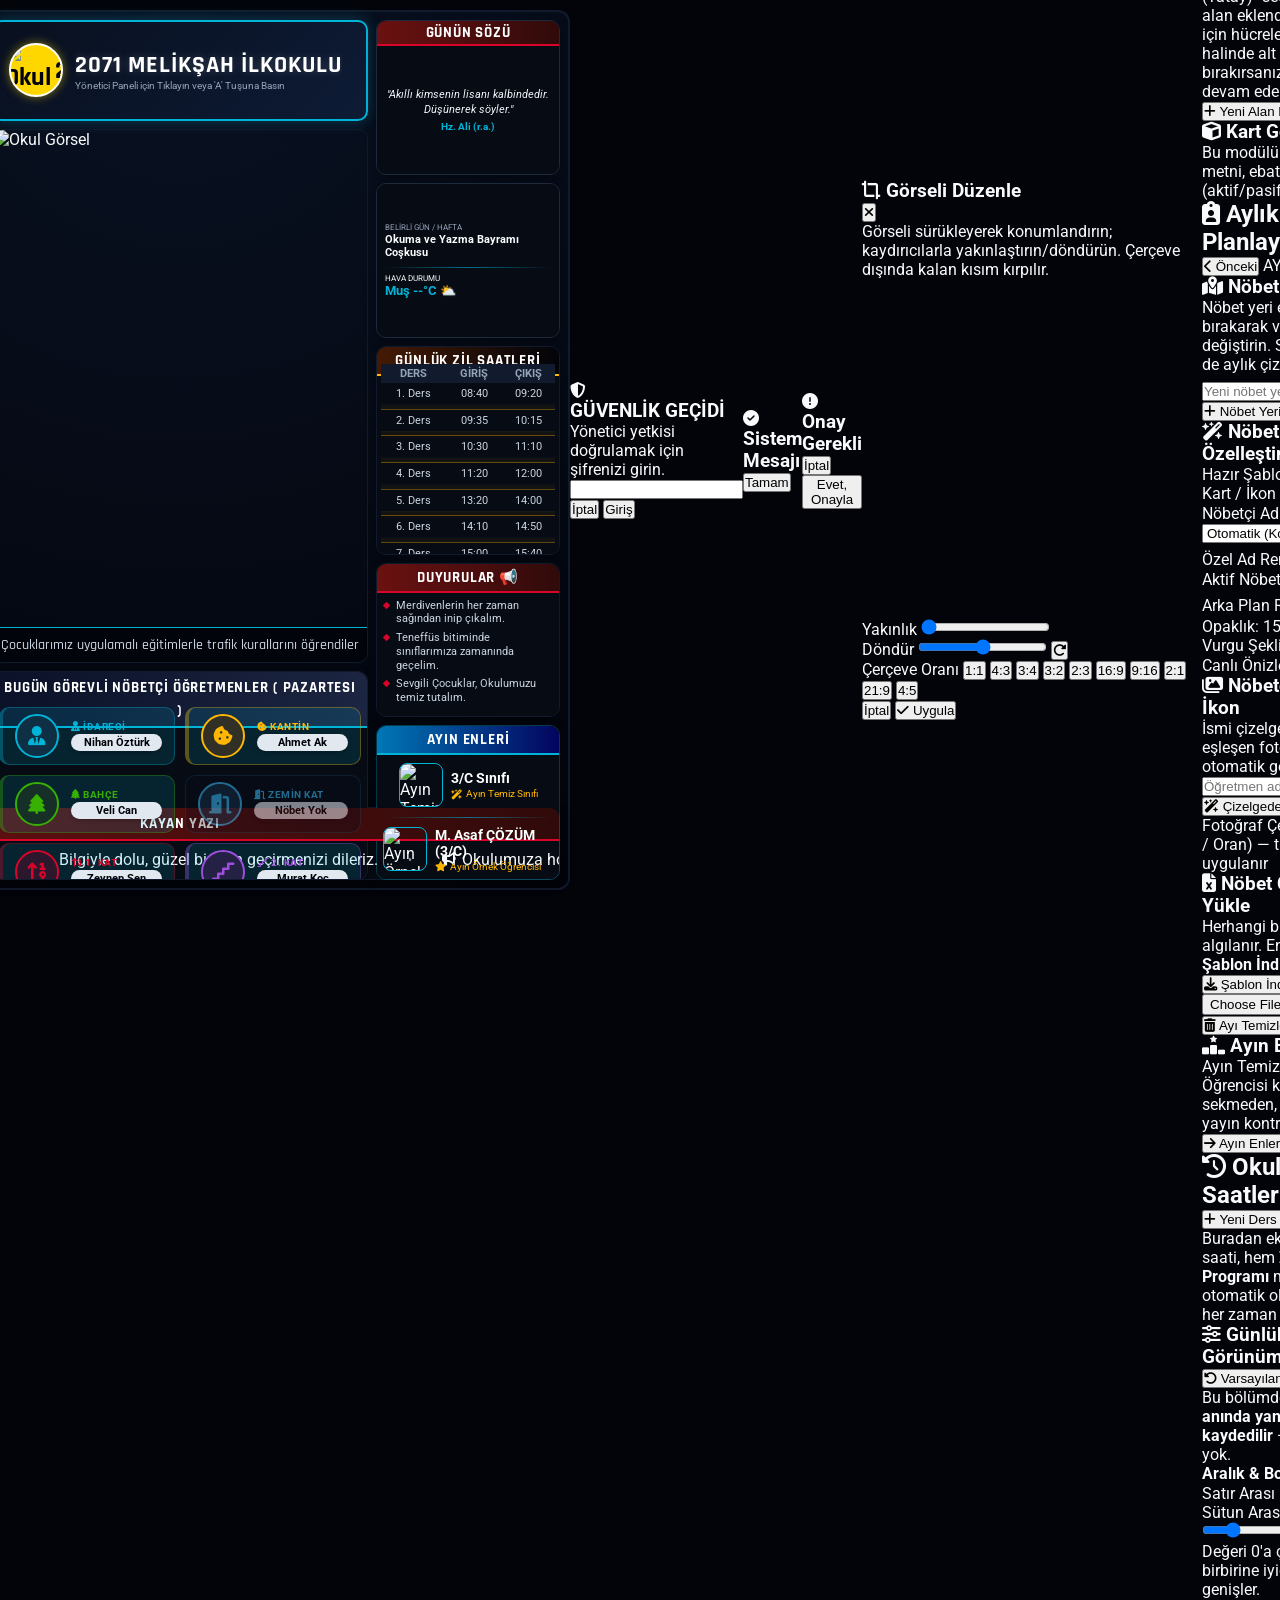
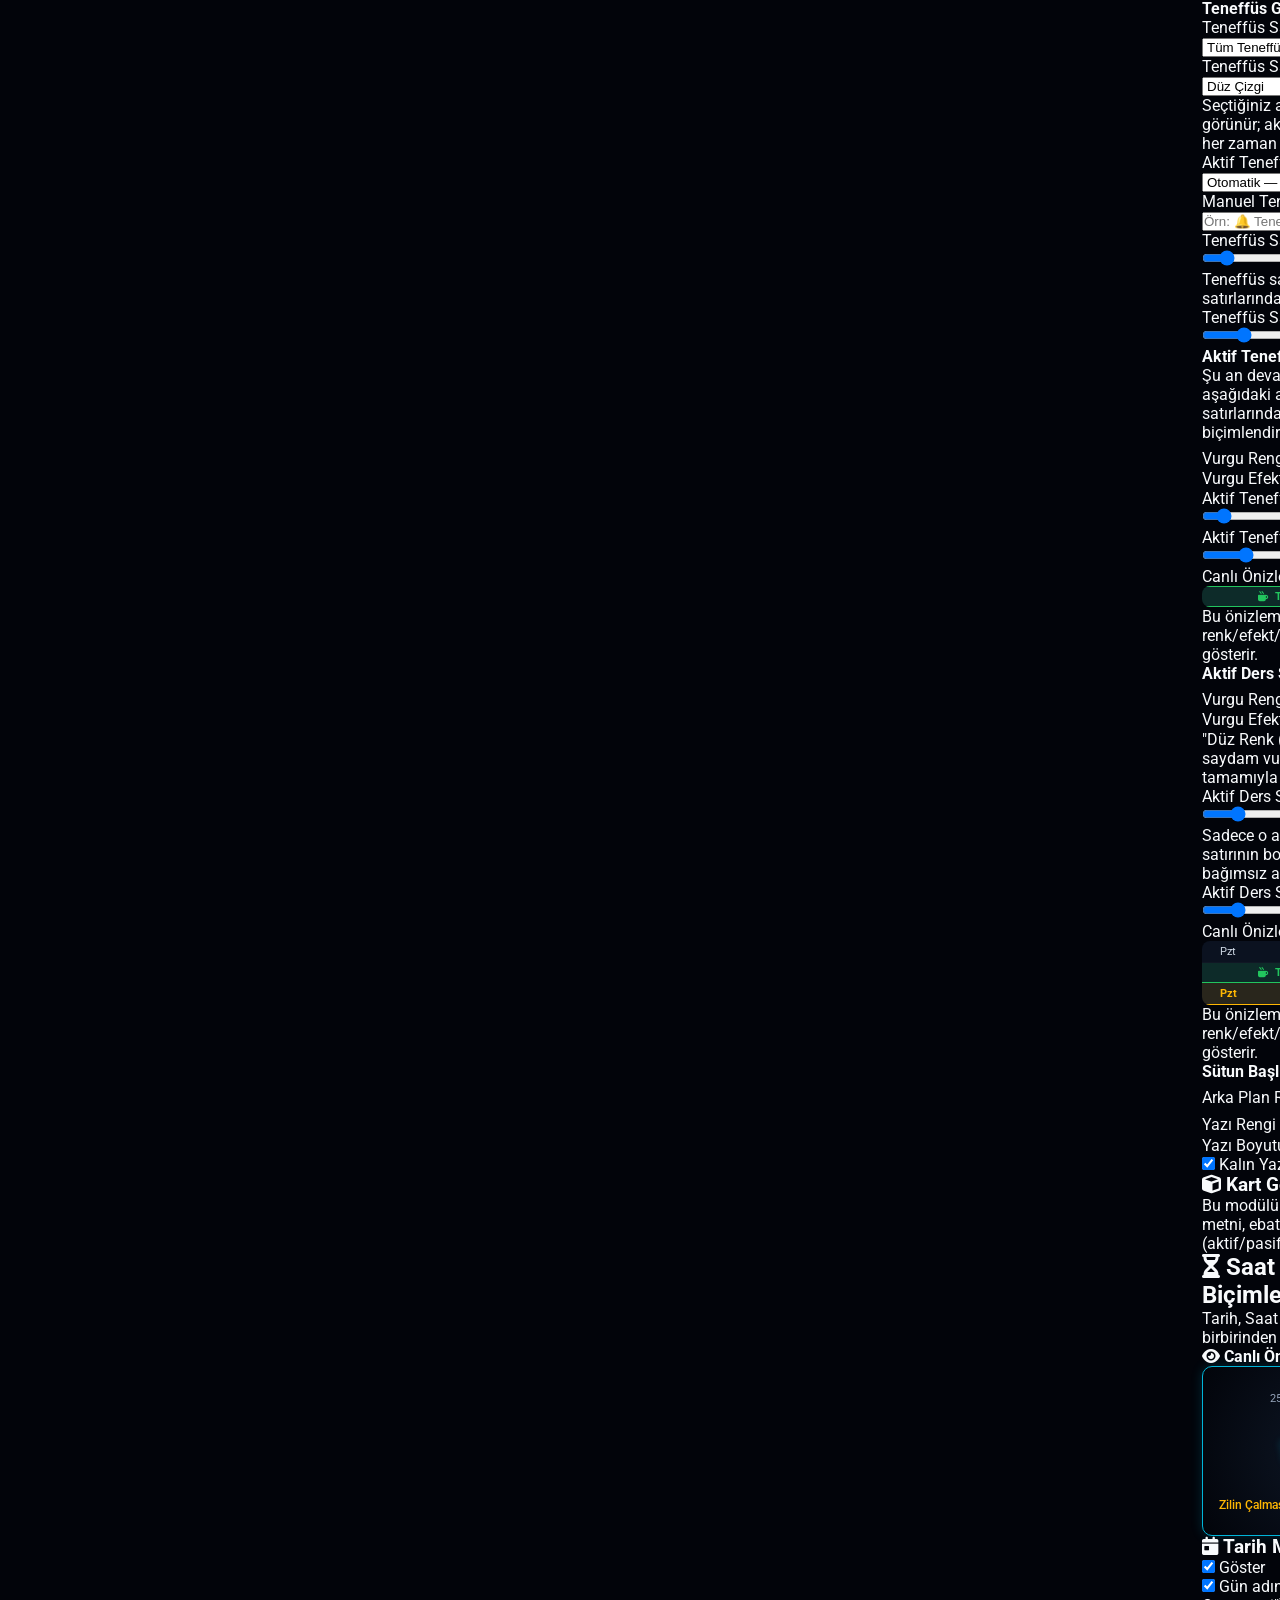
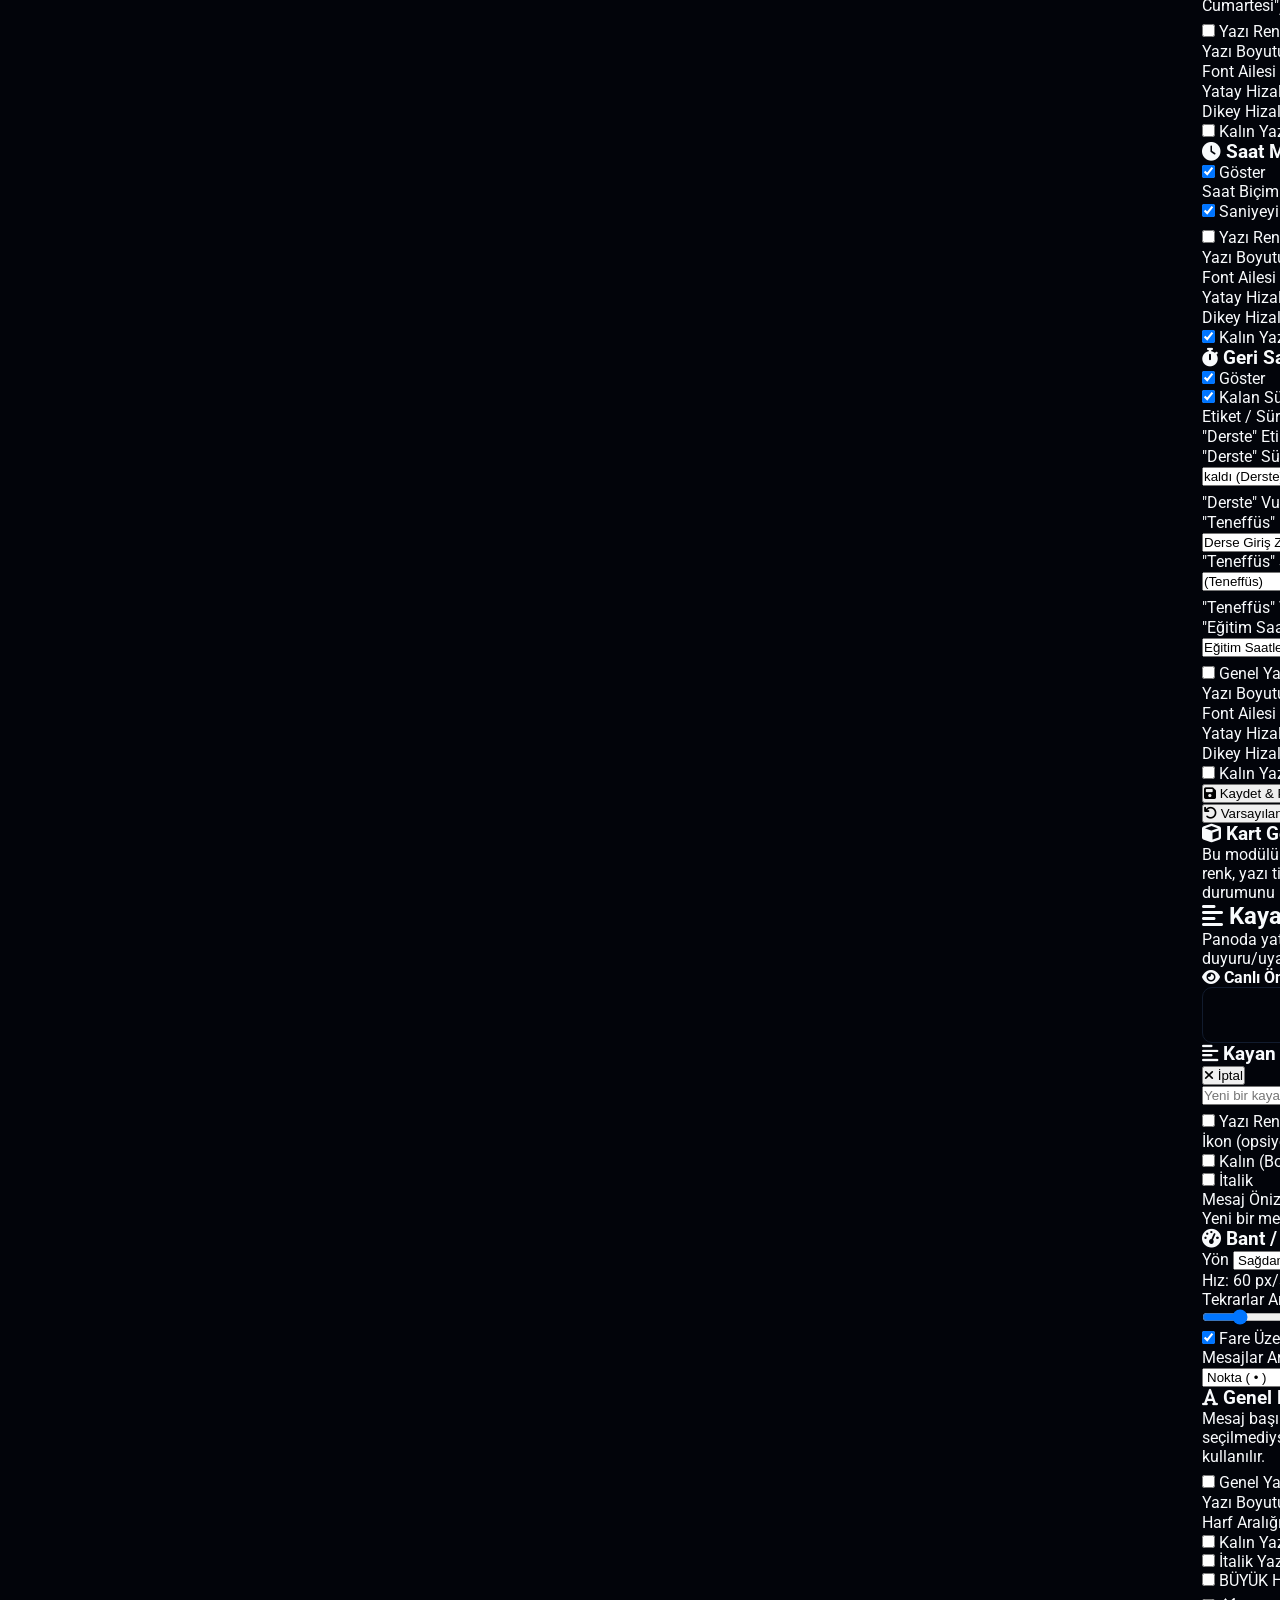
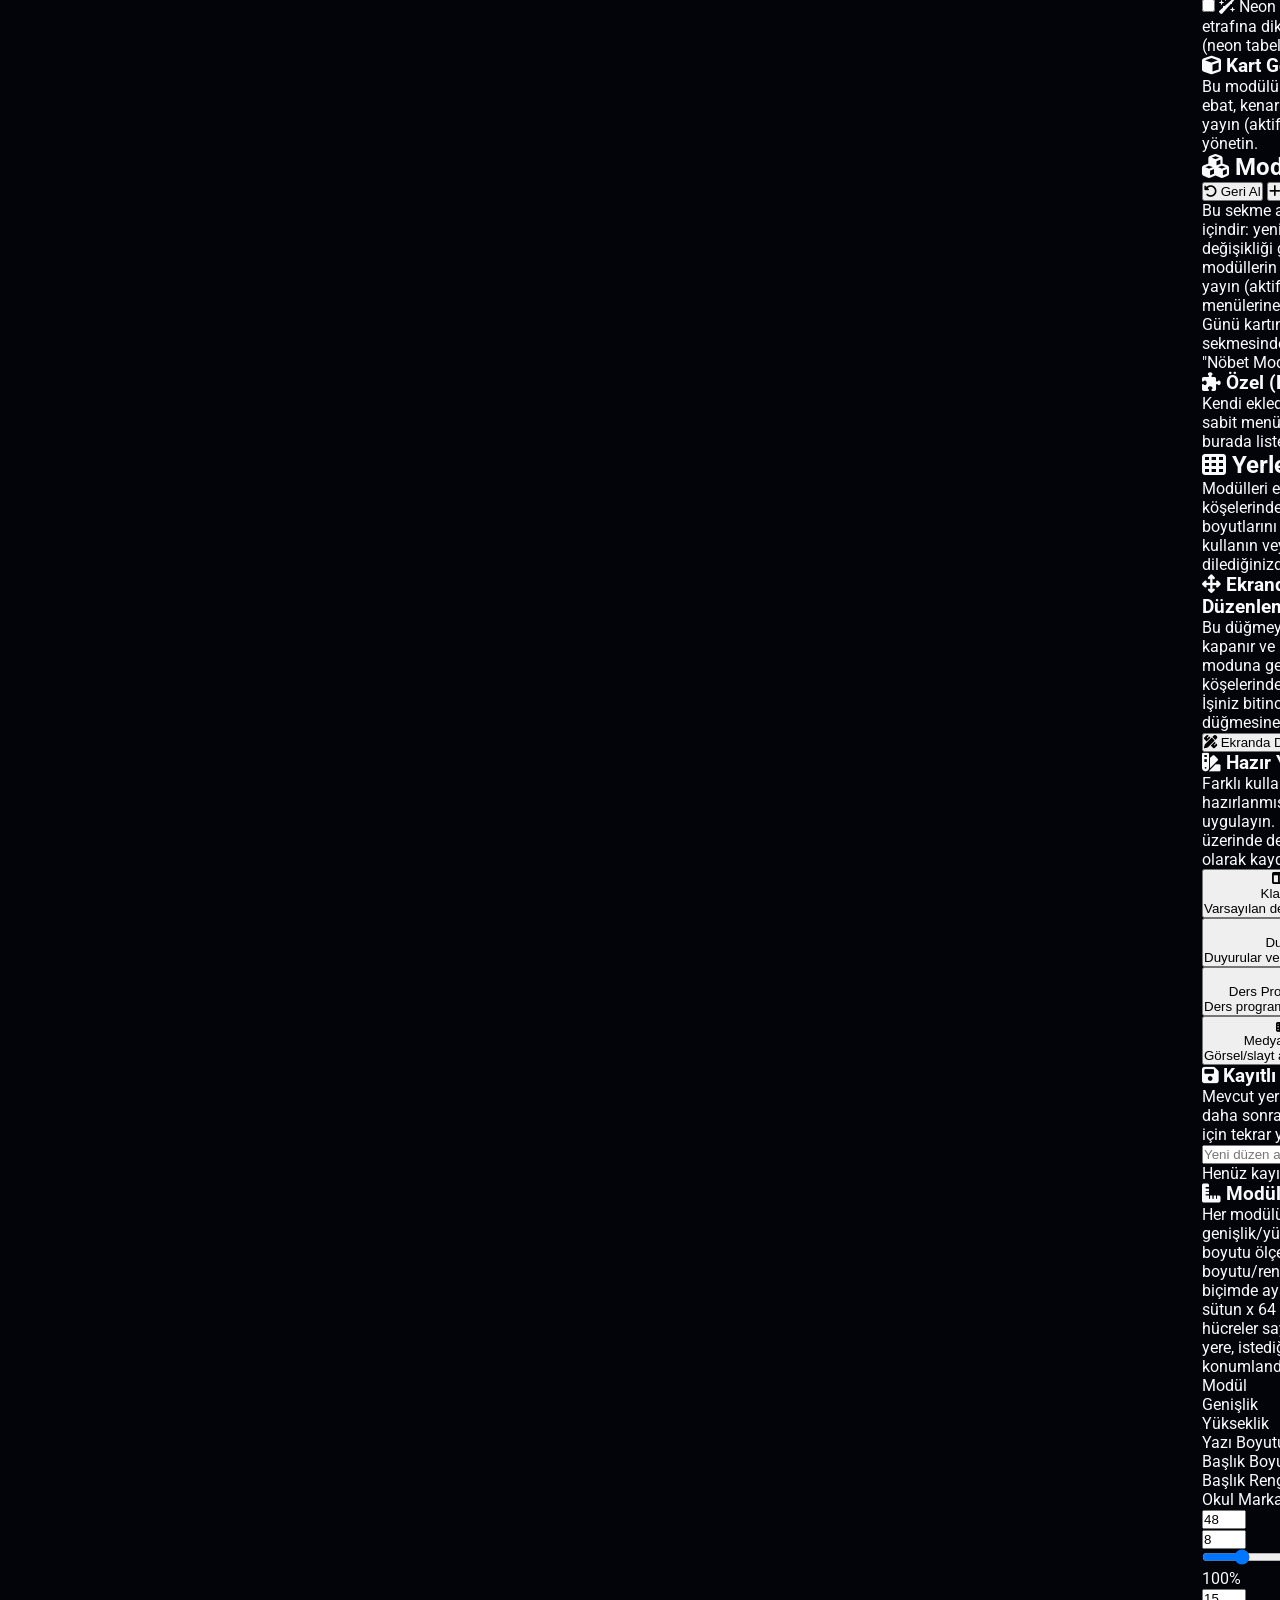
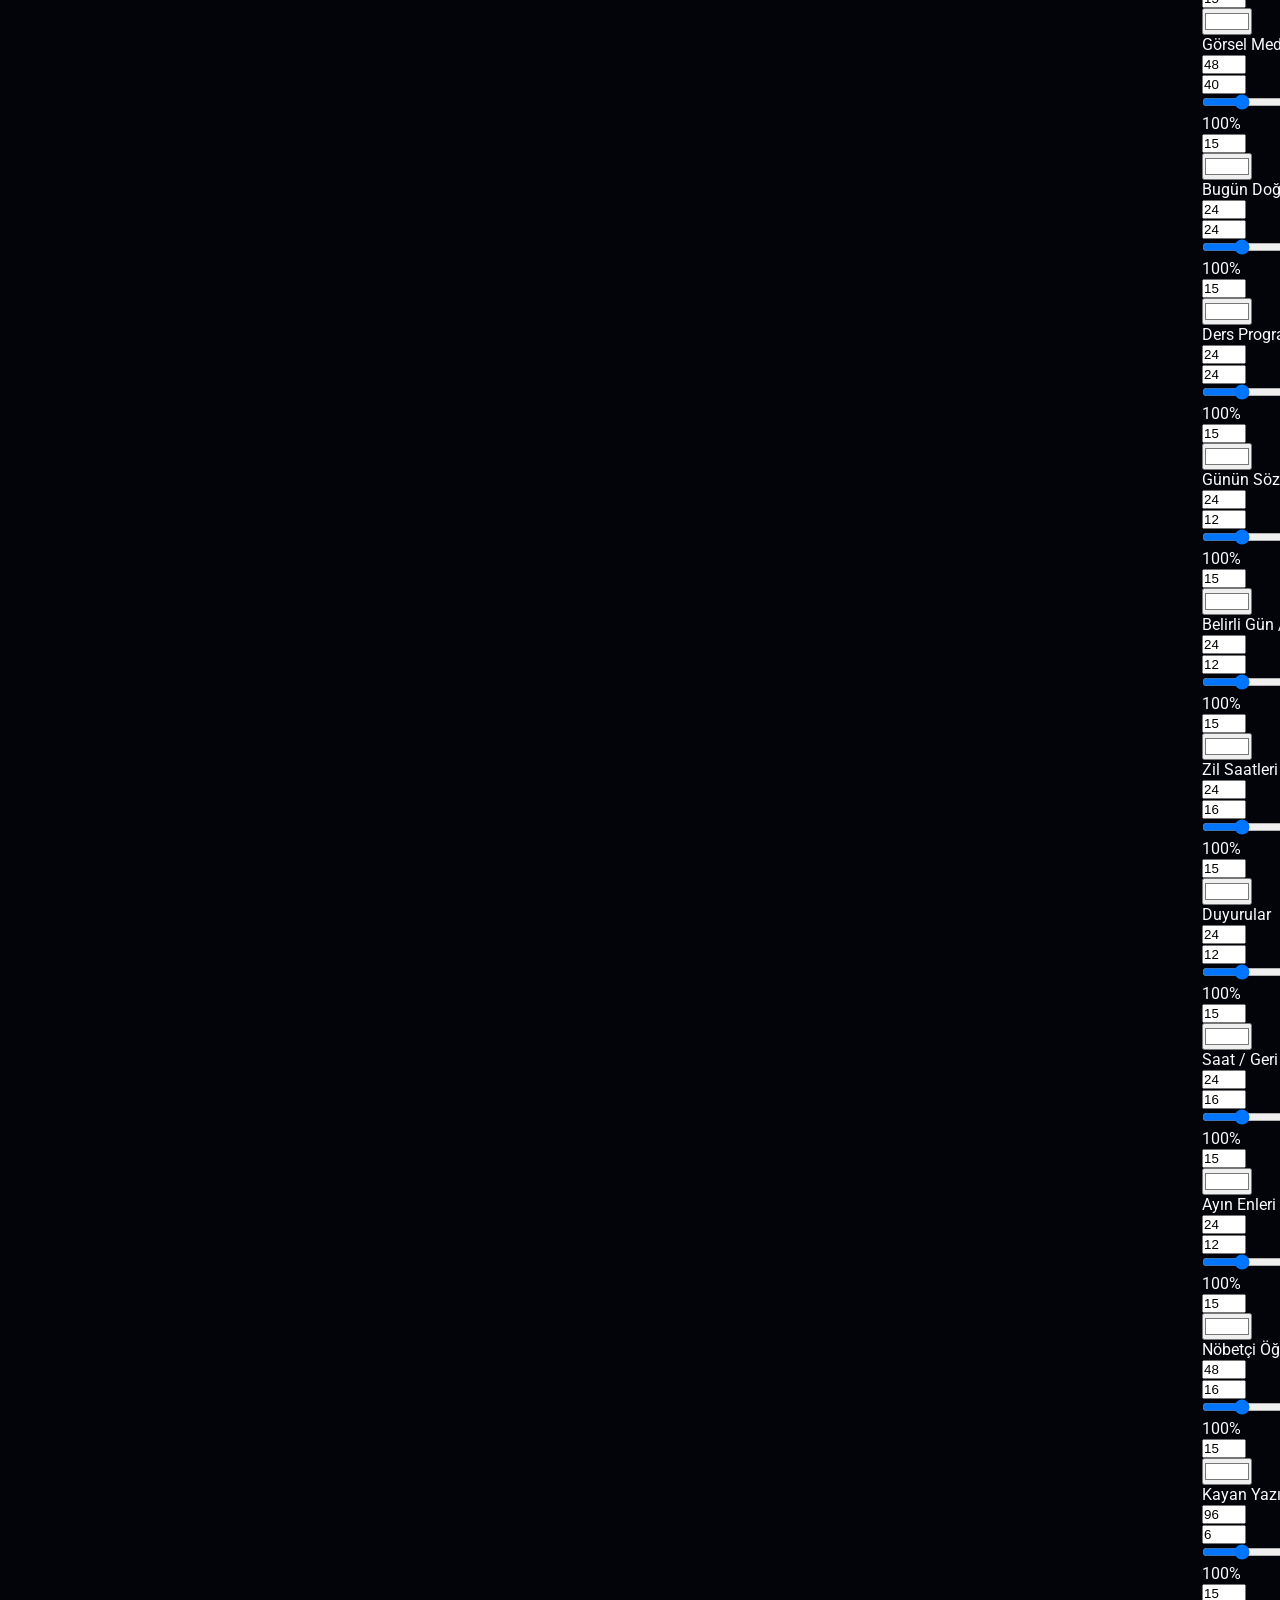
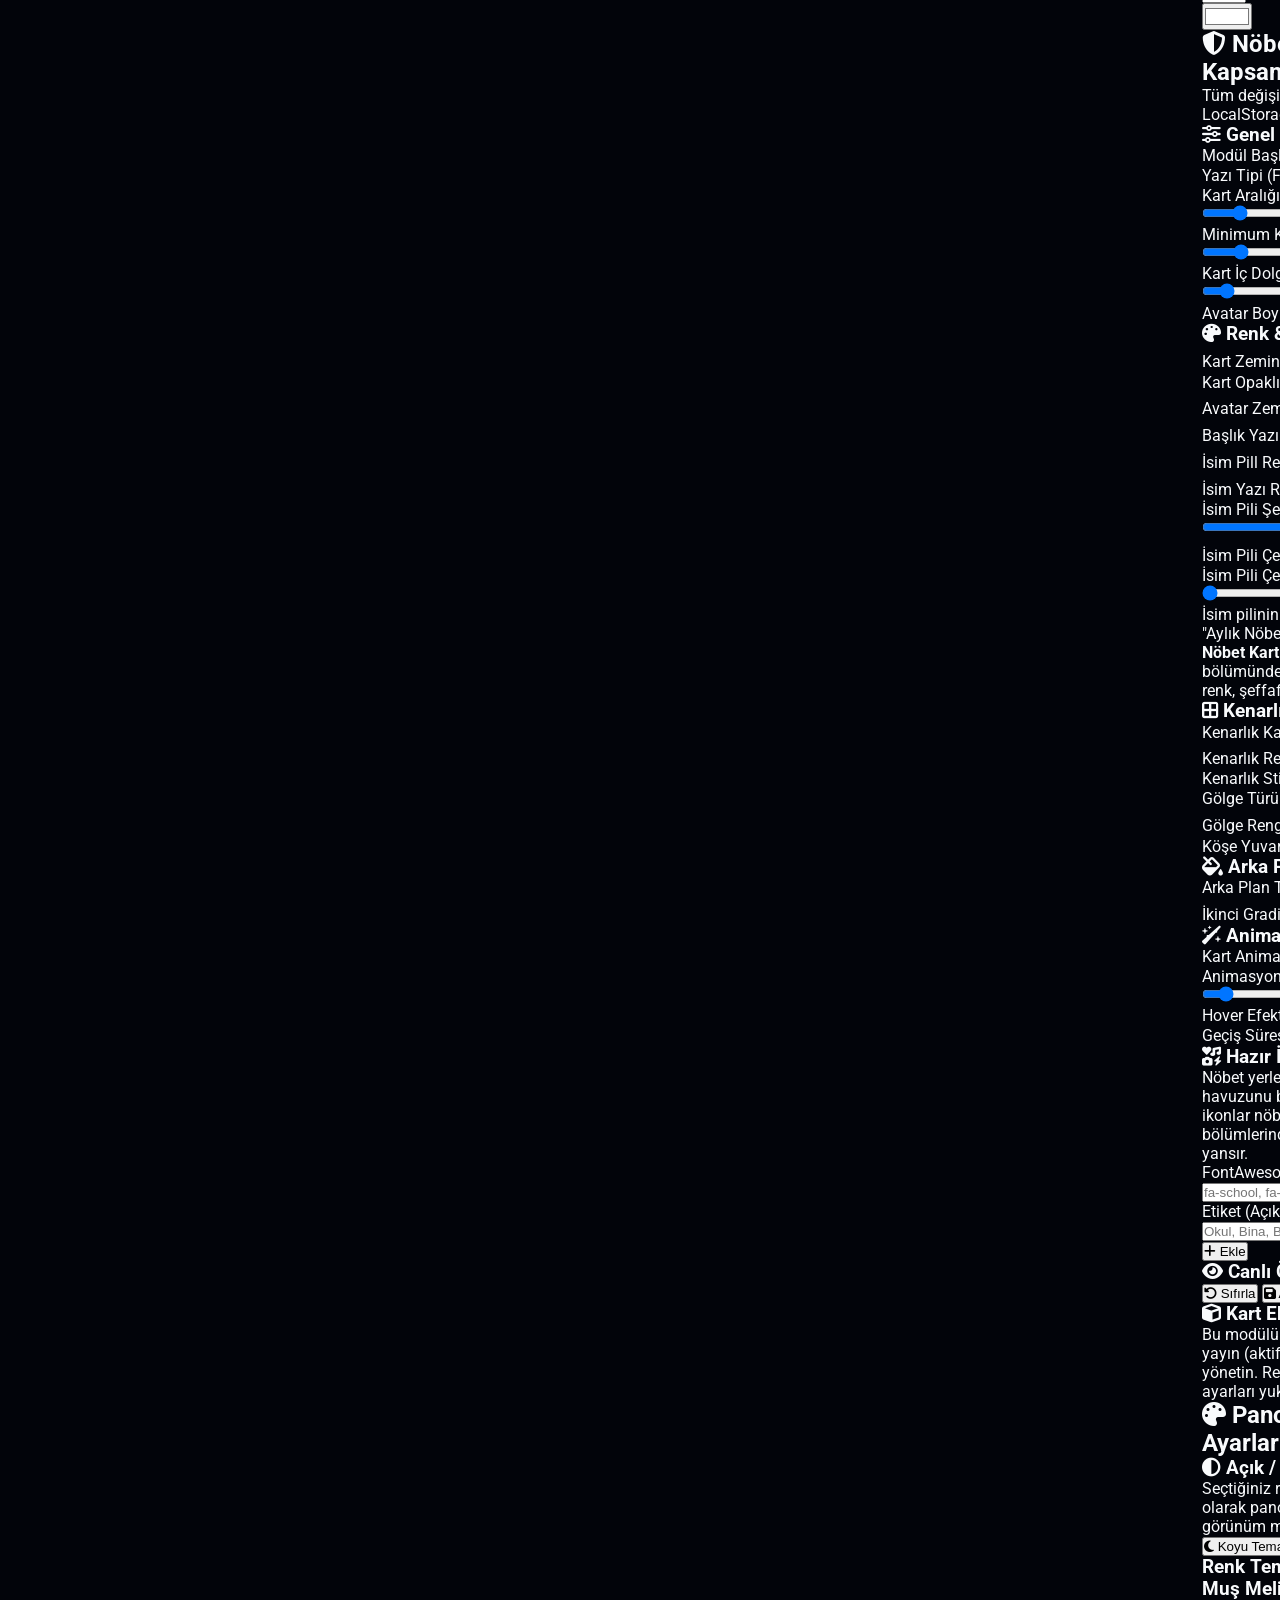
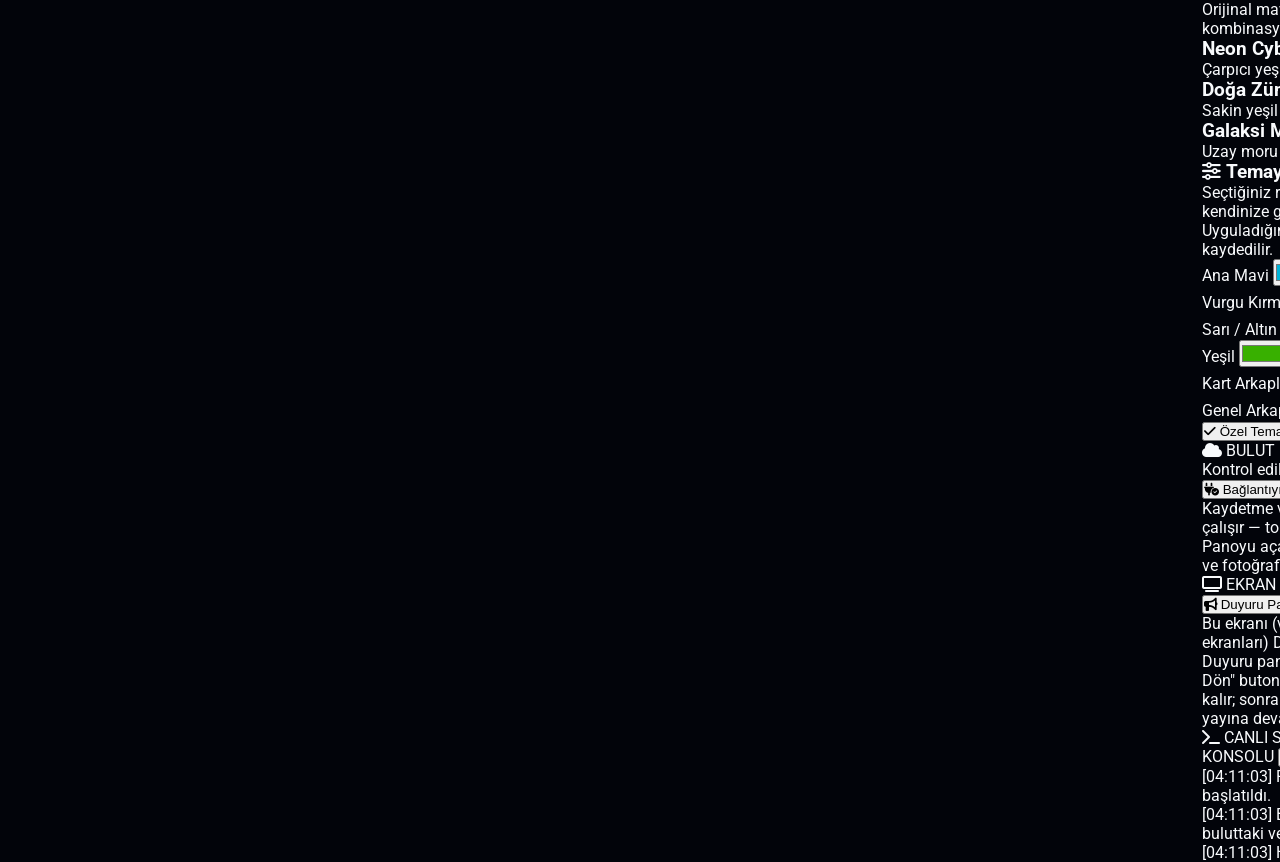
==== pano49.html @ 7e3dfb0f "Add files via upload" ====
<!DOCTYPE html>
<html lang="tr">
<head>
    <meta charset="UTF-8">
    <meta name="viewport" content="width=device-width, initial-scale=1.0">
    <title>2071 Melikşah İlkokulu - Ultra Gelişmiş Dijital Okul Panosu v8.0</title>
    <!-- Google Fonts & FontAwesome Icons -->
    <link rel="preconnect" href="https://fonts.googleapis.com">
    <link rel="preconnect" href="https://fonts.gstatic.com" crossorigin>
    <link href="https://fonts.googleapis.com/css2?family=Rajdhani:wght@500;600;700&family=Roboto:wght@400;500;700&family=Fira+Code:wght@400;500&family=Poppins:wght@400;600;700&family=Montserrat:wght@400;600;700&family=Oswald:wght@400;500;700&family=Bebas+Neue&display=swap" rel="stylesheet">
    <link rel="stylesheet" href="https://cdnjs.cloudflare.com/ajax/libs/font-awesome/6.4.0/css/all.min.css">
    
    <!-- Excel & Tailwind CSS -->
    <script src="https://cdnjs.cloudflare.com/ajax/libs/xlsx/0.18.5/xlsx.full.min.js"></script>
    <script src="https://cdn.tailwindcss.com"></script>

    <!-- Supabase (bulut veri + fotoğraf depolama) -->
    <script src="https://cdn.jsdelivr.net/npm/@supabase/supabase-js@2"></script>

    <script>
        tailwind.config = {
            theme: {
                extend: {
                    colors: {
                        cyber: {
                            bg: '#02040a',
                            card: '#070b13',
                            border: '#111b2d',
                            blue: '#00b4d8',
                            red: '#d90429',
                            yellow: '#ffb703',
                            green: '#38b000',
                            purple: '#9d4edd'
                        }
                    }
                }
            }
        }
    </script>

    <link rel="stylesheet" href="style.css">
</head>
<body class="theme-standard">

    <!-- Gizli ekran geçişi tetikleyicisi: tamamen görünmez, sağ-alt köşede küçük bir
         tıklama alanı. Tıklanınca (varsa) Yönetim Paneli PIN'i sorulur, doğruysa
         Duyuru Panosu'na geçilir. Kazara tıklamayı azaltmak için köşede ve minik. -->
    <div id="hidden-switch-trigger" onclick="tryHiddenDisplaySwitch()" title="" aria-hidden="true"
         style="position:fixed; bottom:0; right:0; width:34px; height:34px; z-index:99999; opacity:0; cursor:default;"></div>

    <div class="dashboard-container" id="pano-main-dashboard">

        <!-- Bugün Doğanlar -->
        <div class="dashboard-card pano-module" id="birthday-dashboard-card" data-module="birthday" style="border-color: rgba(217, 4, 41, 0.3);">
            <div class="card-header" id="display-birthday-title">BUGÜN DOĞANLAR 🎂</div>
            <div class="card-body" id="birthday-container-box"></div>
        </div>

        <!-- Ders Programı Kartı -->
        <div class="dashboard-card pano-module" id="schedule-dashboard-card" data-module="schedule" style="border-color: rgba(0, 180, 216, 0.3);">
            <div class="card-header" id="display-schedule-group-title" style="background: linear-gradient(to right, #1d3557, #02040a); border-bottom-color: var(--neon-blue);">SINIFLARIN DERS DURUMLARI</div>
            <div class="card-body" style="padding: 6px;">
                <div class="schedule-grid" id="class-schedule-container"></div>
            </div>
        </div>

        <!-- Üst Logo / Okul Bilgi Alanı -->
        <div class="header-bar pano-module" id="brand-dashboard-card" data-module="brand">
            <div class="school-brand" onclick="tryOpenAdminPanel()" title="Yönetim Paneli (A veya Tıklama)">
                <div class="brand-zone brand-zone-left" id="brand-zone-left"></div>
                <div class="brand-zone brand-zone-center" id="brand-zone-center"></div>
                <div class="brand-zone brand-zone-right" id="brand-zone-right"></div>

                <!-- Konumlandırılacak öğeler (JS ile ilgili bölgeye taşınır) -->
                <div class="brand-logo" id="brand-logo-box">
                    <img id="brand-logo-img" class="hidden" alt="Okul Logosu">
                    <span id="brand-logo-text">M</span>
                </div>
                <div id="brand-name-block">
                    <div class="brand-name" id="display-school-name">2071 MELİKŞAH İLKOKULU</div>
                    <div class="brand-sub" id="display-brand-sub">Yönetici Paneli için Tıklayın veya 'A' Tuşuna Basın</div>
                </div>
            </div>
        </div>

        <!-- Görsel Medya Slayt Alanı -->
        <div class="media-slider pano-module" id="media-dashboard-card" data-module="media">
            <img src="https://images.unsplash.com/photo-1503676260728-1c00da094a0b?q=80&w=1000" class="media-img" id="display-media-img" alt="Okul Görsel">
            <div class="media-caption" id="display-media-caption">Okulumuzda trafik eğitimi çalışmaları tüm hızıyla devam ediyor!</div>
        </div>

        <!-- Günün Sözü -->
        <div class="dashboard-card pano-module" id="quote-dashboard-card" data-module="quote" style="border-color: #1e293b;">
            <div class="card-header" id="display-quote-title" style="font-size: 9px; padding: 2px 4px; text-align:center;">GÜNÜN SÖZÜ</div>
            <div class="card-body" style="padding: 6px; text-align: center; justify-content: center;">
                <div style="font-style: italic; font-size: 11px; color: #f1f5f9; line-height: 1.35;" id="display-quote">"Akıllı kimsenin lisanı kalbindedir. Düşünerek söyler."</div>
                <div style="font-size: 10px; color: var(--neon-blue); font-weight: bold; margin-top: 3px;" id="display-quote-author">Hz. Ali (r.a.)</div>
            </div>
        </div>

        <!-- Belirli Gün & Hava Durumu -->
        <div class="dashboard-card pano-module" id="specialday-weather-card" data-module="specialday" style="border-color: #1e293b; padding: 4px 8px;">
            <!-- Bu iki alan (Belirli Gün / Hava Durumu) "Ayın Enleri" kartındaki gibi bağımsız
                 hücreler olarak yönetilir: yerleşimleri (yatay/dikey) ve aralarındaki ayırıcı
                 (çizgi/noktalı desen/simge/yok) renderSpecialDayWeatherLayout() tarafından
                 appConfig.specialDayWidget ayarlarına göre anlık üretilir. -->
            <div class="specialday-flex sdw-layout-column" id="specialday-weather-flex">
                <div class="sdw-area" id="specialday-area">
                    <div style="font-size: 8px; color: var(--text-muted); text-transform: uppercase;" id="display-specialday-title">Belirli Gün / Hafta</div>
                    <div style="font-weight: bold; font-size: 11px; color: var(--neon-yellow); margin-top: 1px;" id="display-special-day">Belirli Gün Bulunmuyor</div>
                    <img id="display-special-day-img" class="hidden" alt="" style="max-width:100%; max-height:28px; object-fit:contain; margin-top:2px; display:block;">
                </div>
                <div class="sdw-separator sdw-sep-line" id="specialday-separator"></div>
                <div class="sdw-area" id="weather-area">
                    <div style="font-size: 8px; color: var(--text-muted);" id="display-weather-label">HAVA DURUMU</div>
                    <div style="font-size: 13px; font-weight: bold; color: var(--neon-blue);" id="display-weather">
                        <span id="display-weather-city">Yükleniyor...</span>
                        <span id="display-weather-temp"></span>
                        <span id="display-weather-icon"></span>
                    </div>
                </div>
            </div>
        </div>

        <!-- Günlük Zil Saatleri Tablosu -->
        <div class="dashboard-card pano-module" id="bellhours-dashboard-card" data-module="bellhours">
            <div class="card-header" id="display-bellhours-title" style="background: linear-gradient(to right, #451a03, #02040a); border-bottom-color: var(--neon-yellow); font-size: 12px; padding: 4px;">GÜNLÜK ZİL SAATLERİ</div>
            <div class="card-body" style="padding: 4px;">
                <table class="lesson-schedule-table">
                    <thead>
                        <tr>
                            <th>Ders</th>
                            <th>Giriş</th>
                            <th>Çıkış</th>
                        </tr>
                    </thead>
                    <tbody id="lesson-hours-table-body"></tbody>
                </table>
            </div>
        </div>

        <!-- Duyurular Paneli -->
        <div class="dashboard-card announcements-box pano-module" id="announcements-dashboard-card" data-module="announcements">
            <div class="card-header" id="display-announcements-title" style="font-size: 12px; padding: 4px;">DUYURULAR 📢</div>
            <div class="card-body" style="padding: 6px;">
                <div class="ann-list" id="display-announcements-list"></div>
            </div>
        </div>

        <!-- Saat ve Geri Sayım Kutusu -->
        <div class="dashboard-card clock-box pano-module" id="clock-dashboard-card" data-module="clock" onclick="toggleFullscreenMode()" title="Tam Ekran Aç/Kapat" style="cursor: pointer;">
            <div class="clk-date-wrap"><div class="digital-date" id="display-clock-date">Yükleniyor...</div></div>
            <div class="clk-time-wrap"><div class="digital-clock" id="display-clock-time">00:00:00</div></div>
            <div class="clk-cd-wrap"><div class="bell-countdown" id="display-bell-countdown">Hesaplanıyor...</div></div>
        </div>

        <!-- Kayan Yazı -->
        <div class="dashboard-card marquee-box pano-module" id="marquee-dashboard-card" data-module="marquee">
            <div class="card-header" id="display-marquee-title">KAYAN YAZI</div>
            <div class="card-body">
                <div class="marquee-viewport" id="marquee-viewport">
                    <div class="marquee-track" id="marquee-track"></div>
                </div>
            </div>
        </div>

        <!-- Ayın Örnekleri -->
        <div class="dashboard-card pano-module" id="achievements-dashboard-card" data-module="achievements" style="border-color: rgba(0, 180, 216, 0.3);">
            <div class="card-header" id="display-achievements-title" style="background: linear-gradient(to right, #0077b6, #03045e); border-bottom-color: var(--neon-blue); font-size: 13px; padding: 4px;">AYIN ENLERİ</div>
            <div class="card-body" style="gap: 10px; padding: 6px;">
                <!-- Ayın Enleri alanları artık dinamiktir: renderAchievementsCard() appConfig.achievementCategories
                     listesine göre burada anlık üretilir (istenildiği kadar alan, aralarda ayırıcı ile). -->
                <div class="achievements-flex ach-layout-column" id="achievements-container"></div>
            </div>
        </div>

        <!-- Nöbetçi Öğretmenler Bölümü -->
        <div class="dashboard-card duty-container pano-module" id="duty-dashboard-card" data-module="duty">
            <div class="card-header" style="background: linear-gradient(to right, #0a1128, #1c2541); border-bottom-color: var(--neon-blue);"><span id="display-duty-title-text">BUGÜN GÖREVLİ NÖBETÇİ ÖĞRETMENLER</span> (<span id="display-duty-day-name">PAZARTESİ</span>)</div>
            <div class="card-body" style="padding: 6px;">
                <!-- Nöbet yerleri artık dinamiktir: kartlar renderActiveDuties() tarafından
                     appConfig.dutyPositions listesine göre burada anlık üretilir. -->
                <div class="duty-grid" id="duty-grid-container"></div>
            </div>
        </div>
    </div>

    <!-- YERLEŞİM DÜZENLEYİCİ ARAÇ ÇUBUĞU (canlı sürükle/boyutlandır modunda görünür) -->
    <div class="pano-edit-toolbar" id="pano-edit-toolbar">
        <span class="pet-title"><i class="fa-solid fa-arrows-up-down-left-right"></i> Düzenleme Modu</span>
        <button class="pet-btn-primary" onclick="panoFinishLiveEdit(true)"><i class="fa-solid fa-check"></i> Bitti (Kaydet)</button>
        <button class="pet-btn-secondary" onclick="panoFinishLiveEdit(false)"><i class="fa-solid fa-rotate-left"></i> Vazgeç</button>
    </div>

    <!-- SEÇİLİ MODÜL AYAR PANELİ (canlı düzenleme modunda bir modüle tıklanınca açılır) -->
    <div class="pano-edit-panel" id="pano-edit-panel">
        <h4 id="pano-edit-panel-header">
            <i class="fa-solid fa-up-down-left-right" style="font-size:11px;color:#64748b;"></i>
            <span id="pano-edit-panel-title">Modül</span>
        </h4>
        <label>Genişlik (sütun: <span class="pep-value" id="pano-panel-cs-val">12</span>/96)</label>
        <input type="range" min="1" max="96" id="pano-panel-cs" oninput="panoPanelUpdate()">
        <label>Yükseklik (satır: <span class="pep-value" id="pano-panel-rs-val">12</span>/64)</label>
        <input type="range" min="1" max="64" id="pano-panel-rs" oninput="panoPanelUpdate()">
        <label>Yazı Boyutu: <span class="pep-value" id="pano-panel-fs-val">100</span>%</label>
        <input type="range" min="40" max="250" id="pano-panel-fs" oninput="panoPanelUpdate()">
        <label>Modül Başlığı Yüksekliği: <span class="pep-value" id="pano-panel-hh-val">32</span>px</label>
        <input type="range" min="16" max="120" id="pano-panel-hh" oninput="panoPanelUpdate()">
        <label>Modül Başlığı Yazı Boyutu: <span class="pep-value" id="pano-panel-hfs-val">15</span>px</label>
        <input type="range" min="8" max="48" id="pano-panel-hfs" oninput="panoPanelUpdate()">
    </div>

    <!-- GÜVENLİK GİRİŞ EKRANI (Supabase Auth) -->
    <div class="fixed inset-0 bg-black/95 z-[10000] hidden flex items-center justify-center backdrop-blur-md" id="pin-prompt-modal">
        <div class="bg-slate-900 border-2 border-sky-500 rounded-2xl p-8 w-96 text-center shadow-2xl shadow-sky-500/20">
            <div class="w-16 h-16 bg-sky-500/10 border border-sky-500 rounded-full flex items-center justify-center mx-auto mb-4">
                <i class="fa-solid fa-shield-halved text-2xl text-sky-500"></i>
            </div>
            <h3 class="text-white text-xl font-bold tracking-wide font-sans mb-1">GÜVENLİK GEÇİDİ</h3>
            <p class="text-xs text-slate-400 mb-6">Yönetici yetkisi doğrulamak için şifrenizi girin.</p>
            <input type="password" class="w-56 text-center text-2xl font-mono tracking-widest bg-black border-2 border-slate-700 text-white p-3 rounded-xl focus:border-sky-500 outline-none mb-6" id="pin-prompt-input" onkeydown="handlePinKeyPress(event)">
            <div class="flex gap-4 justify-center">
                <button class="px-5 py-2.5 bg-slate-800 text-slate-400 font-bold rounded-xl hover:bg-slate-700 transition" onclick="closePinPrompt()">İptal</button>
                <button class="px-5 py-2.5 bg-sky-500 text-white font-bold rounded-xl hover:bg-sky-600 transition shadow-lg shadow-sky-500/20" onclick="checkAdminPinCode()">Giriş</button>
            </div>
        </div>
    </div>

    <!-- ÖZEL BİLDİRİM KUTUSU -->
    <div class="fixed inset-0 bg-black/80 z-[20000] hidden flex items-center justify-center" id="custom-alert-overlay">
        <div class="bg-slate-900 border-2 border-emerald-500 rounded-2xl p-6 w-[450px] text-center shadow-2xl shadow-emerald-500/10">
            <div class="w-12 h-12 bg-emerald-500/10 border border-emerald-500 rounded-full flex items-center justify-center mx-auto mb-3">
                <i class="fa-solid fa-circle-check text-xl text-emerald-500"></i>
            </div>
            <h3 class="text-white text-lg font-bold font-sans mb-2" id="custom-alert-title">Sistem Mesajı</h3>
            <p class="text-sm text-slate-300 mb-6 leading-relaxed" id="custom-alert-message"></p>
            <button class="px-6 py-2.5 bg-emerald-500 text-white font-bold rounded-xl hover:bg-emerald-600 transition shadow-lg shadow-emerald-500/20 mx-auto block" onclick="closeCustomAlert()">Tamam</button>
        </div>
    </div>

    <!-- ÖZEL ONAY MODALI -->
    <div class="fixed inset-0 bg-black/85 z-[20000] hidden flex items-center justify-center" id="custom-confirm-overlay">
        <div class="bg-slate-900 border-2 border-red-500 rounded-2xl p-6 w-[450px] text-center shadow-2xl shadow-red-500/15">
            <div class="w-12 h-12 bg-red-500/10 border border-red-500 rounded-full flex items-center justify-center mx-auto mb-3">
                <i class="fa-solid fa-circle-exclamation text-xl text-red-500"></i>
            </div>
            <h3 class="text-white text-lg font-bold font-sans mb-2" id="custom-confirm-title">Onay Gerekli</h3>
            <p class="text-sm text-slate-300 mb-6 leading-relaxed" id="custom-confirm-message"></p>
            <div class="flex gap-4 justify-center">
                <button class="px-5 py-2.5 bg-slate-800 text-slate-400 font-bold rounded-xl hover:bg-slate-700 transition" id="custom-confirm-cancel-btn">İptal</button>
                <button class="px-5 py-2.5 bg-red-500 text-white font-bold rounded-xl hover:bg-red-600 transition" id="custom-confirm-ok-btn">Evet, Onayla</button>
            </div>
        </div>
    </div>

    <!-- GÖRSEL DÜZENLEYİCİ (Kırpma / Döndürme / Yerleştirme) — tüm modüllerdeki görsel
         yüklemeleri bu ortak (paylaşılan) araçtan geçer. -->
    <div class="fixed inset-0 bg-black/85 z-[21000] hidden flex items-center justify-center p-4" id="image-editor-modal">
        <div class="bg-slate-900 border border-slate-700 rounded-2xl w-full max-w-lg p-5 space-y-4 shadow-2xl">
            <div class="flex items-center justify-between">
                <h3 class="text-white font-bold text-sm flex items-center gap-2"><i class="fa-solid fa-crop-simple text-cyan-400"></i> Görseli Düzenle</h3>
                <button type="button" onclick="closeImageEditor(false)" class="text-slate-400 hover:text-white"><i class="fa-solid fa-xmark text-lg"></i></button>
            </div>
            <p class="text-[10px] text-slate-500 -mt-2">Görseli sürükleyerek konumlandırın; kaydırıcılarla yakınlaştırın/döndürün. Çerçeve dışında kalan kısım kırpılır.</p>
            <div class="flex justify-center">
                <div id="ie-viewport" class="relative bg-black overflow-hidden rounded-lg border-2 border-cyan-500/60" style="width:340px; height:340px; touch-action:none; cursor:grab;">
                    <img id="ie-image" draggable="false" style="position:absolute; left:50%; top:50%; user-select:none; pointer-events:none; max-width:none; max-height:none;">
                </div>
            </div>
            <div class="space-y-2">
                <div class="flex items-center gap-2">
                    <span class="text-[10px] uppercase text-slate-500 font-bold w-16 shrink-0">Yakınlık</span>
                    <input type="range" id="ie-zoom" min="100" max="400" value="100" oninput="ieOnZoomChange(this.value)" class="flex-1 accent-cyan-500">
                </div>
                <div class="flex items-center gap-2">
                    <span class="text-[10px] uppercase text-slate-500 font-bold w-16 shrink-0">Döndür</span>
                    <input type="range" id="ie-rotate" min="-180" max="180" value="0" oninput="ieOnRotateChange(this.value)" class="flex-1 accent-cyan-500">
                    <button type="button" onclick="ieRotate90()" title="90° döndür" class="px-2.5 py-1.5 bg-slate-800 hover:bg-slate-700 text-white rounded text-[10px] shrink-0"><i class="fa-solid fa-rotate-right"></i></button>
                </div>
                <div class="flex items-center gap-2 flex-wrap">
                    <span class="text-[10px] uppercase text-slate-500 font-bold">Çerçeve Oranı</span>
                    <button type="button" data-ratio="1" onclick="ieSetAspect(1,this)" class="ie-aspect-btn px-2.5 py-1 bg-slate-800 hover:bg-cyan-700 text-white text-[10px] rounded">1:1</button>
                    <button type="button" data-ratio="1.3333" onclick="ieSetAspect(4/3,this)" class="ie-aspect-btn px-2.5 py-1 bg-slate-800 hover:bg-cyan-700 text-white text-[10px] rounded">4:3</button>
                    <button type="button" data-ratio="0.75" onclick="ieSetAspect(3/4,this)" class="ie-aspect-btn px-2.5 py-1 bg-slate-800 hover:bg-cyan-700 text-white text-[10px] rounded">3:4</button>
                    <button type="button" data-ratio="1.5" onclick="ieSetAspect(3/2,this)" class="ie-aspect-btn px-2.5 py-1 bg-slate-800 hover:bg-cyan-700 text-white text-[10px] rounded">3:2</button>
                    <button type="button" data-ratio="0.6667" onclick="ieSetAspect(2/3,this)" class="ie-aspect-btn px-2.5 py-1 bg-slate-800 hover:bg-cyan-700 text-white text-[10px] rounded">2:3</button>
                    <button type="button" data-ratio="1.7778" onclick="ieSetAspect(16/9,this)" class="ie-aspect-btn px-2.5 py-1 bg-slate-800 hover:bg-cyan-700 text-white text-[10px] rounded">16:9</button>
                    <button type="button" data-ratio="0.5625" onclick="ieSetAspect(9/16,this)" class="ie-aspect-btn px-2.5 py-1 bg-slate-800 hover:bg-cyan-700 text-white text-[10px] rounded">9:16</button>
                    <button type="button" data-ratio="2" onclick="ieSetAspect(2/1,this)" class="ie-aspect-btn px-2.5 py-1 bg-slate-800 hover:bg-cyan-700 text-white text-[10px] rounded">2:1</button>
                    <button type="button" data-ratio="2.3333" onclick="ieSetAspect(21/9,this)" class="ie-aspect-btn px-2.5 py-1 bg-slate-800 hover:bg-cyan-700 text-white text-[10px] rounded">21:9</button>
                    <button type="button" data-ratio="0.8" onclick="ieSetAspect(4/5,this)" class="ie-aspect-btn px-2.5 py-1 bg-slate-800 hover:bg-cyan-700 text-white text-[10px] rounded">4:5</button>
                </div>
            </div>
            <div class="flex justify-end gap-2 pt-2 border-t border-slate-800">
                <button type="button" onclick="closeImageEditor(false)" class="px-4 py-2 bg-slate-800 hover:bg-slate-700 text-slate-300 font-bold rounded-lg text-xs">İptal</button>
                <button type="button" onclick="closeImageEditor(true)" class="px-4 py-2 bg-cyan-600 hover:bg-cyan-700 text-white font-bold rounded-lg text-xs"><i class="fa-solid fa-check"></i> Uygula</button>
            </div>
        </div>
    </div>

    <!-- ULTRA GELİŞMİŞ YÖNETİM MERKEZİ (Dashboard CMS) -->
    <div class="fixed inset-0 bg-slate-950 z-[9999] hidden flex flex-col p-6 overflow-hidden text-slate-100" id="admin-panel">
        <div class="flex items-center justify-between border-b border-slate-800 pb-4 mb-5">
            <div class="flex items-center gap-4">
                <div class="w-12 h-12 bg-cyan-500/10 border border-cyan-500 rounded-xl flex items-center justify-center text-cyan-400 text-2xl shadow-lg shadow-cyan-500/10">
                    <i class="fa-solid fa-sliders"></i>
                </div>
                <div>
                    <h1 class="font-sans font-bold text-2xl tracking-wide text-white flex items-center gap-2">
                        DİJİTAL PANO YÖNETİM MERKEZİ <span class="text-xs bg-cyan-500/20 text-cyan-400 font-mono px-2 py-0.5 rounded">v8.0 ENTERPRISE</span>
                    </h1>
                    <p class="text-xs text-slate-400">Pano verilerini Excel ile yedekleyin, haftalık program matrisini ve nöbet planlarını tasarlayın.</p>
                </div>
            </div>
            <div class="flex items-center gap-3">
                <button class="px-4 py-2 bg-slate-800 hover:bg-slate-700 text-slate-300 font-bold rounded-lg text-sm flex items-center gap-2" onclick="closeAdminPanelWithoutSaving()">
                    <i class="fa-solid fa-arrow-left"></i> Vazgeç / Kapat
                </button>
                <button class="px-5 py-2 bg-emerald-500 hover:bg-emerald-600 text-white font-bold rounded-lg text-sm flex items-center gap-2 shadow-lg shadow-emerald-500/20" onclick="saveAdminChanges()">
                    <i class="fa-solid fa-floppy-disk"></i> Değişiklikleri Kaydet
                </button>
            </div>
        </div>

        <!-- CMS Arayüzü Ana Gövde -->
        <div class="flex flex-1 gap-6 overflow-hidden">
            <!-- Sol Menü / Sidebar -->
            <div class="w-64 bg-slate-900 border border-slate-800 rounded-xl p-4 flex flex-col overflow-hidden">
                <div class="space-y-1.5 overflow-y-auto flex-1 pr-1" id="cms-sidebar-links">
                    <button class="w-full text-left px-4 py-3 bg-cyan-600 text-white font-bold rounded-lg text-sm flex items-center gap-3 transition" onclick="switchTab('tab-dashboard', this)">
                        <i class="fa-solid fa-chart-line w-5"></i> Kontrol Paneli Özet
                    </button>
                    <button class="w-full text-left px-4 py-3 text-slate-400 hover:bg-slate-800 hover:text-white rounded-lg text-sm flex items-center gap-3 transition" onclick="switchTab('tab-general', this)">
                        <i class="fa-solid fa-school w-5"></i> Kimlik & Güvenlik
                    </button>
                    <button class="w-full text-left px-4 py-3 text-slate-400 hover:bg-slate-800 hover:text-white rounded-lg text-sm flex items-center gap-3 transition" onclick="switchTab('tab-excel', this)">
                        <i class="fa-solid fa-file-excel w-5"></i> Excel Entegrasyonu
                    </button>
                    <button class="w-full text-left px-4 py-3 text-slate-400 hover:bg-slate-800 hover:text-white rounded-lg text-sm flex items-center gap-3 transition" onclick="switchTab('tab-schedule', this)">
                        <i class="fa-solid fa-calendar-days w-5"></i> Haftalık Ders Matrisi
                    </button>
                    <button class="w-full text-left px-4 py-3 text-slate-400 hover:bg-slate-800 hover:text-white rounded-lg text-sm flex items-center gap-3 transition" onclick="switchTab('tab-playlist', this)">
                        <i class="fa-solid fa-images w-5"></i> Görsel Oynatma Listesi
                    </button>
                    <button class="w-full text-left px-4 py-3 text-slate-400 hover:bg-slate-800 hover:text-white rounded-lg text-sm flex items-center gap-3 transition" onclick="switchTab('tab-listmanagers', this)">
                        <i class="fa-solid fa-bullhorn w-5"></i> Duyurular
                    </button>
                    <button class="w-full text-left px-4 py-3 text-slate-400 hover:bg-slate-800 hover:text-white rounded-lg text-sm flex items-center gap-3 transition" onclick="switchTab('tab-specialday', this)">
                        <i class="fa-solid fa-cloud-sun w-5"></i> Belirli Gün & Hava Durumu
                    </button>
                    <button class="w-full text-left px-4 py-3 text-slate-400 hover:bg-slate-800 hover:text-white rounded-lg text-sm flex items-center gap-3 transition" onclick="switchTab('tab-quotes', this)">
                        <i class="fa-solid fa-quote-right w-5"></i> Günün Sözü
                    </button>
                    <button class="w-full text-left px-4 py-3 text-slate-400 hover:bg-slate-800 hover:text-white rounded-lg text-sm flex items-center gap-3 transition" onclick="switchTab('tab-birthdays', this)">
                        <i class="fa-solid fa-cake-candles w-5"></i> Bugün Doğanlar
                    </button>
                    <button class="w-full text-left px-4 py-3 text-slate-400 hover:bg-slate-800 hover:text-white rounded-lg text-sm flex items-center gap-3 transition" onclick="switchTab('tab-achievements', this)">
                        <i class="fa-solid fa-ranking-star w-5"></i> Ayın Enleri
                    </button>
                    <button class="w-full text-left px-4 py-3 text-slate-400 hover:bg-slate-800 hover:text-white rounded-lg text-sm flex items-center gap-3 transition" onclick="switchTab('tab-duties', this)">
                        <i class="fa-solid fa-people-group w-5"></i> Aylık Nöbet Çizelgesi
                    </button>
                    <button class="w-full text-left px-4 py-3 text-slate-400 hover:bg-slate-800 hover:text-white rounded-lg text-sm flex items-center gap-3 transition" onclick="switchTab('tab-duty-settings', this)">
                        <i class="fa-solid fa-shield-halved w-5"></i> Nöbet Modülü Ayarları
                    </button>
                    <button class="w-full text-left px-4 py-3 text-slate-400 hover:bg-slate-800 hover:text-white rounded-lg text-sm flex items-center gap-3 transition" onclick="switchTab('tab-hours', this)">
                        <i class="fa-solid fa-clock w-5"></i> Zil Planlayıcı
                    </button>
                    <button class="w-full text-left px-4 py-3 text-slate-400 hover:bg-slate-800 hover:text-white rounded-lg text-sm flex items-center gap-3 transition" onclick="switchTab('tab-clock', this)">
                        <i class="fa-solid fa-hourglass-half w-5"></i> Saat / Geri Sayım
                    </button>
                    <button class="w-full text-left px-4 py-3 text-slate-400 hover:bg-slate-800 hover:text-white rounded-lg text-sm flex items-center gap-3 transition" onclick="switchTab('tab-marquee', this)">
                        <i class="fa-solid fa-align-left w-5"></i> Kayan Yazı
                    </button>
                    <button class="w-full text-left px-4 py-3 text-slate-400 hover:bg-slate-800 hover:text-white rounded-lg text-sm flex items-center gap-3 transition" onclick="switchTab('tab-modules', this)">
                        <i class="fa-solid fa-cubes w-5"></i> Modül Ayarları
                    </button>
                    <button class="w-full text-left px-4 py-3 text-slate-400 hover:bg-slate-800 hover:text-white rounded-lg text-sm flex items-center gap-3 transition" onclick="switchTab('tab-layout', this)">
                        <i class="fa-solid fa-table-cells w-5"></i> Yerleşim Düzenleyici
                    </button>
                    <button class="w-full text-left px-4 py-3 text-slate-400 hover:bg-slate-800 hover:text-white rounded-lg text-sm flex items-center gap-3 transition" onclick="switchTab('tab-theme', this)">
                        <i class="fa-solid fa-palette w-5"></i> Pano Teması
                    </button>
                </div>
                <div class="pt-4 border-t border-slate-800 text-[10px] text-slate-500 text-center font-mono shrink-0">
                    IP: LOCALHOST | SYSTEM ONLINE
                </div>
            </div>

            <!-- Sağ İçerik Alanı -->
            <div class="flex-1 bg-slate-900 border border-slate-800 rounded-xl p-6 overflow-y-auto flex flex-col justify-between" id="cms-content-viewport">
                
                <!-- TAB 0: CONTROL PANEL -->
                <div class="tab-content block space-y-6" id="tab-dashboard">
                    <div class="grid grid-cols-4 gap-4">
                        <div class="bg-slate-950 p-4 rounded-xl border border-slate-850 flex items-center gap-4">
                            <div class="w-12 h-12 rounded-lg bg-cyan-500/10 flex items-center justify-center text-cyan-400 text-xl"><i class="fa-solid fa-graduation-cap"></i></div>
                            <div>
                                <h4 class="text-2xl font-bold text-white">16</h4>
                                <p class="text-xs text-slate-400">Aktif Sınıf</p>
                            </div>
                        </div>
                        <div class="bg-slate-950 p-4 rounded-xl border border-slate-850 flex items-center gap-4">
                            <div class="w-12 h-12 rounded-lg bg-emerald-500/10 flex items-center justify-center text-emerald-400 text-xl"><i class="fa-solid fa-user-shield"></i></div>
                            <div>
                                <h4 class="text-2xl font-bold text-white" id="stat-duty-count">25</h4>
                                <p class="text-xs text-slate-400">Kayıtlı Nöbetçi</p>
                            </div>
                        </div>
                        <div class="bg-slate-950 p-4 rounded-xl border border-slate-850 flex items-center gap-4">
                            <div class="w-12 h-12 rounded-lg bg-rose-500/10 flex items-center justify-center text-rose-400 text-xl"><i class="fa-solid fa-cake-candles"></i></div>
                            <div>
                                <h4 class="text-2xl font-bold text-white" id="stat-birthday-count">0</h4>
                                <p class="text-xs text-slate-400">Doğum Günü Kaydı</p>
                            </div>
                        </div>
                        <div class="bg-slate-950 p-4 rounded-xl border border-slate-850 flex items-center gap-4">
                            <div class="w-12 h-12 rounded-lg bg-amber-500/10 flex items-center justify-center text-amber-400 text-xl"><i class="fa-solid fa-bullhorn"></i></div>
                            <div>
                                <h4 class="text-2xl font-bold text-white" id="stat-ann-count">0</h4>
                                <p class="text-xs text-slate-400">Aktif Duyuru</p>
                            </div>
                        </div>
                    </div>

                    <div class="grid grid-cols-3 gap-6">
                        <div class="col-span-2 bg-slate-950 border border-slate-800 rounded-xl p-5">
                            <h3 class="text-white font-bold mb-3 flex items-center gap-2"><i class="fa-solid fa-laptop-code text-cyan-400"></i> Akıllı Okul Yönetim Merkezi</h3>
                            <p class="text-xs text-slate-400 mb-4 leading-relaxed">Pano sistemi kesintisiz ve tam performans çalışmaktadır. Haftalık planlanan tüm ders programları, nöbetçiler ve doğum tarihleri veri tabanında (LocalStorage) saklanır. Excel dosyasını kullanarak tüm verileri topluca güncelleyebilirsiniz.</p>
                            <div class="flex gap-3">
                                <button class="px-4 py-2.5 bg-cyan-600 hover:bg-cyan-700 text-white font-bold rounded-lg text-xs" onclick="switchTab('tab-excel', document.querySelector('[onclick*=\'tab-excel\']'))">Excel Yönetimine Git</button>
                                <button class="px-4 py-2.5 bg-slate-800 hover:bg-slate-700 text-slate-300 font-bold rounded-lg text-xs" onclick="exportDataToJSON()">JSON Sistem Yedeği Al</button>
                                <button class="px-4 py-2.5 bg-amber-700 hover:bg-amber-600 text-white font-bold rounded-lg text-xs" onclick="document.getElementById('json-restore-input').click()">Yedekten Geri Yükle</button>
                                <input type="file" id="json-restore-input" accept="application/json,.json" class="hidden" onchange="importDataFromJSONFile(event)">
                            </div>
                            <p class="text-[10px] text-slate-500 mt-2">Not: Bu yedek pano ayarlarını/temayı/verileri geri yükler; fotoğrafların kendisi Supabase Storage'da ayrı durur (yedek dosyasında sadece fotoğraf linkleri vardır).</p>
                        </div>
                        <div class="bg-slate-950 border border-slate-800 rounded-xl p-5 flex flex-col justify-between">
                            <h4 class="text-white font-bold flex items-center gap-2 mb-2"><i class="fa-solid fa-circle-check text-emerald-400"></i> Sistem Sağlığı</h4>
                            <div class="space-y-2 text-xs">
                                <div class="flex justify-between border-b border-slate-800/50 pb-1.5"><span class="text-slate-400">Open-Meteo API:</span><span class="text-emerald-400 font-bold">Aktif</span></div>
                                <div class="flex justify-between border-b border-slate-800/50 pb-1.5"><span class="text-slate-400">Hafıza Durumu:</span><span class="text-emerald-400 font-bold">Stabil</span></div>
                                <div class="flex justify-between"><span class="text-slate-400">Çözünürlük:</span><span class="text-cyan-400 font-mono">16:9 TV</span></div>
                            </div>
                        </div>
                    </div>
                </div>

                <!-- TAB 1: GENEL VE GÜVENLİK -->
                <div class="tab-content hidden space-y-6" id="tab-general">
                    <h2 class="text-lg font-bold text-cyan-400 flex items-center gap-2 border-b border-slate-800 pb-2"><i class="fa-solid fa-school"></i> Okul Tanıtım & Kimlik Verileri</h2>
                    <div class="grid grid-cols-2 gap-6">
                        <div class="space-y-4">
                            <div class="form-group">
                                <label class="text-xs text-slate-400 block mb-1">Okul Adı (TV Başlığı)</label>
                                <input type="text" id="input-school-name" class="w-full bg-slate-950 border border-slate-800 rounded-lg p-2.5 text-white text-xs" oninput="handleLiveIdentityPreview()">
                            </div>
                            <div class="form-group">
                                <label class="text-xs text-slate-400 block mb-1">Yönetici Paneli Alt Metni</label>
                                <input type="text" id="input-brand-sub" placeholder="Yönetici Paneli için Tıklayın veya 'A' Tuşuna Basın" class="w-full bg-slate-950 border border-slate-800 rounded-lg p-2.5 text-white text-xs" oninput="handleLiveIdentityPreview()">
                                <label class="flex items-center gap-2 mt-2 text-xs text-slate-400 cursor-pointer">
                                    <input type="checkbox" id="input-brand-sub-visible" class="accent-cyan-500" checked onchange="handleLiveIdentityPreview()">
                                    Bu metin panoda görünsün
                                </label>
                            </div>
                            <div class="bg-slate-950 border border-slate-800 rounded-xl p-3 text-xs text-slate-400 flex items-center gap-2">
                                <i class="fa-solid fa-circle-info text-cyan-400"></i>
                                Günün Özlü Sözü artık soldaki menüden <b class="text-cyan-400">"Günün Sözü"</b> sekmesinde yönetilir.
                            </div>
                        </div>
                        <div class="space-y-4 bg-slate-950 border border-slate-800 p-4 rounded-xl flex flex-col justify-between">
                            <div>
                                <h3 class="text-white font-bold mb-2 flex items-center gap-2"><i class="fa-solid fa-key text-rose-500"></i> Panel Koruma Kilidi</h3>
                                <p class="text-xs text-slate-400 mb-4">Bu, veritabanı seviyesinde (Supabase Auth) korunan GERÇEK bir giriş şifresidir — sadece bu şifreyi bilenler panoyu değiştirebilir ya da ekranını geçirebilir. En az 6 karakter olmalı. Boş bırakılamaz; giriş her zaman zorunludur.</p>
                                <div class="form-group flex items-end gap-2">
                                    <div>
                                        <label class="text-xs text-slate-400 block mb-1">Yeni Yönetici Şifresi (en az 6 karakter)</label>
                                        <input type="password" id="input-admin-pin" placeholder="Yeni şifre girin" minlength="6" class="w-52 bg-slate-900 border border-slate-800 rounded-lg p-2.5 text-white text-center font-mono tracking-widest text-lg">
                                    </div>
                                    <button class="px-4 py-2.5 bg-rose-700 hover:bg-rose-600 text-white font-bold rounded-lg text-xs" onclick="updateAdminPassword()"><i class="fa-solid fa-rotate"></i> Şifreyi Güncelle</button>
                                </div>
                                <p class="text-[10px] text-slate-500 mt-2">Bu alan "Kaydet" butonuna dahil DEĞİLDİR — şifreyi değiştirmek için yukarıdaki "Şifreyi Güncelle" butonuna ayrıca basmanız gerekir.</p>
                            </div>
                            <div class="pt-4 border-t border-slate-800 flex gap-2">
                                <button class="px-3 py-1.5 bg-red-500/10 hover:bg-red-500/25 text-red-400 rounded-lg text-xs font-bold" onclick="resetPanoToDefaults()">Sistemi Fabrika Ayarlarına Döndür</button>
                            </div>
                        </div>
                    </div>

                    <div class="bg-slate-950 border border-slate-800 rounded-xl p-5 space-y-4">
                        <h3 class="text-white font-bold flex items-center gap-2"><i class="fa-solid fa-image text-cyan-400"></i> Okul Logosu & Boyutlandırma</h3>
                        <div class="grid grid-cols-3 gap-6 items-start">
                            <div class="flex flex-col items-center gap-3 bg-slate-900 border border-slate-800 rounded-xl p-4">
                                <div id="logo-preview-box" class="rounded-full border-2 border-cyan-500/40 overflow-hidden flex items-center justify-center bg-slate-800" style="width:70px;height:70px;">
                                    <img id="logo-preview-img" class="hidden w-full h-full object-contain" alt="Logo Önizleme">
                                    <span id="logo-preview-text" class="text-2xl font-bold text-cyan-300">M</span>
                                </div>
                                <label class="px-3 py-2 bg-slate-800 hover:bg-slate-700 text-cyan-400 border border-cyan-500/30 font-bold rounded-lg text-xs cursor-pointer flex items-center gap-2">
                                    <i class="fa-solid fa-upload"></i> Logo Yükle
                                    <input type="file" id="school-logo-input" accept="image/*" class="hidden" onchange="handleLogoUpload(event)">
                                </label>
                                <button class="px-3 py-1.5 bg-red-500/10 hover:bg-red-500/25 text-red-400 rounded-lg text-[10px] font-bold" onclick="removeSchoolLogo()"><i class="fa-solid fa-trash"></i> Logoyu Kaldır</button>
                            </div>
                            <div class="form-group">
                                <label class="text-xs text-slate-400 flex justify-between mb-1">Logo Boyutu <span id="logo-size-value" class="text-cyan-400 font-mono">54px</span></label>
                                <input type="range" id="input-logo-size" min="30" max="110" value="54" class="w-full accent-cyan-500" oninput="handleLiveIdentityPreview()">
                            </div>
                            <div class="form-group">
                                <label class="text-xs text-slate-400 flex justify-between mb-1">Okul Adı Yazı Boyutu <span id="school-name-size-value" class="text-cyan-400 font-mono">24px</span></label>
                                <input type="range" id="input-school-name-size" min="14" max="42" value="24" class="w-full accent-cyan-500" oninput="handleLiveIdentityPreview()">
                            </div>
                        </div>
                        <div class="pt-2 border-t border-slate-800 space-y-1.5">
                            <p class="text-[10px] uppercase text-slate-500 font-bold">Logo Çerçevesi (Saydamlık / Kalınlık / Oran)</p>
                            <div id="logo-frame-controls"></div>
                        </div>
                        <div class="grid grid-cols-2 gap-6 pt-2 border-t border-slate-800">
                            <div class="form-group">
                                <label class="text-xs text-slate-400 block mb-1"><i class="fa-solid fa-arrows-left-right text-cyan-400"></i> Logo Konumu</label>
                                <select id="input-logo-position" class="w-full bg-slate-900 border border-slate-800 rounded-lg p-2.5 text-white text-xs">
                                    <option value="left">Sol</option>
                                    <option value="center">Orta</option>
                                    <option value="right">Sağ</option>
                                </select>
                            </div>
                            <div class="form-group">
                                <label class="text-xs text-slate-400 block mb-1"><i class="fa-solid fa-arrows-left-right text-cyan-400"></i> Okul Adı Konumu</label>
                                <select id="input-name-position" class="w-full bg-slate-900 border border-slate-800 rounded-lg p-2.5 text-white text-xs">
                                    <option value="left">Sol</option>
                                    <option value="center">Orta</option>
                                    <option value="right">Sağ</option>
                                </select>
                            </div>
                            <div class="form-group col-span-2">
                                <label class="text-xs text-slate-400 block mb-1"><i class="fa-solid fa-font text-cyan-400"></i> Okul Adı Yazı Tipi (Font)</label>
                                <select id="input-name-font" class="w-full bg-slate-900 border border-slate-800 rounded-lg p-2.5 text-white text-xs" onchange="handleLiveIdentityPreview()">
                                    <option value="'Rajdhani', sans-serif" style="font-family:'Rajdhani', sans-serif;">Rajdhani (Varsayılan)</option>
                                    <option value="'Roboto', sans-serif" style="font-family:'Roboto', sans-serif;">Roboto</option>
                                    <option value="'Poppins', sans-serif" style="font-family:'Poppins', sans-serif;">Poppins</option>
                                    <option value="'Montserrat', sans-serif" style="font-family:'Montserrat', sans-serif;">Montserrat</option>
                                    <option value="'Oswald', sans-serif" style="font-family:'Oswald', sans-serif;">Oswald</option>
                                    <option value="'Bebas Neue', sans-serif" style="font-family:'Bebas Neue', sans-serif;">Bebas Neue</option>
                                    <option value="'Fira Code', monospace" style="font-family:'Fira Code', monospace;">Fira Code</option>
                                    <option value="Arial, sans-serif" style="font-family:Arial, sans-serif;">Arial</option>
                                    <option value="'Trebuchet MS', sans-serif" style="font-family:'Trebuchet MS', sans-serif;">Trebuchet MS</option>
                                    <option value="Tahoma, sans-serif" style="font-family:Tahoma, sans-serif;">Tahoma</option>
                                    <option value="Impact, sans-serif" style="font-family:Impact, sans-serif;">Impact</option>
                                    <option value="Georgia, serif" style="font-family:Georgia, serif;">Georgia</option>
                                    <option value="'Times New Roman', serif" style="font-family:'Times New Roman', serif;">Times New Roman</option>
                                    <option value="'Courier New', monospace" style="font-family:'Courier New', monospace;">Courier New</option>
                                    <option value="Verdana, sans-serif" style="font-family:Verdana, sans-serif;">Verdana</option>
                                </select>
                            </div>
                            <div class="form-group">
                                <label class="text-xs text-slate-400 flex justify-between mb-1">Logoyu Sağa/Sola Kaydır <span id="logo-offset-value" class="text-cyan-400 font-mono">0px</span></label>
                                <input type="range" id="input-logo-offset" min="-100" max="100" value="0" class="w-full accent-cyan-500" oninput="handleLiveIdentityPreview()">
                                <p class="text-[10px] text-slate-500 mt-1">Logoyu, seçtiği konumdan bağımsız olarak ince ayar ile sağa/sola kaydırır. İsimle arasındaki boşluğu kapatmak için kullanın.</p>
                            </div>
                            <div class="form-group">
                                <label class="text-xs text-slate-400 flex justify-between mb-1">Okul Adını Sağa/Sola Kaydır <span id="name-offset-value" class="text-cyan-400 font-mono">0px</span></label>
                                <input type="range" id="input-name-offset" min="-100" max="100" value="0" class="w-full accent-cyan-500" oninput="handleLiveIdentityPreview()">
                                <p class="text-[10px] text-slate-500 mt-1">Okul adını, seçtiği konumdan bağımsız olarak ince ayar ile sağa/sola kaydırır.</p>
                            </div>
                        </div>
                    </div>

                    <!-- Çerçeve, Arkaplan & Efekt + Canlı Önizleme -->
                    <div class="bg-slate-950 border border-slate-800 rounded-xl p-5 space-y-4">
                        <h3 class="text-white font-bold flex items-center gap-2"><i class="fa-solid fa-wand-magic-sparkles text-cyan-400"></i> Çerçeve, Arkaplan & Efekt</h3>

                        <!-- Canlı Önizleme -->
                        <div>
                            <label class="text-xs text-slate-400 block mb-2"><i class="fa-solid fa-eye text-cyan-400"></i> Canlı Önizleme</label>
                            <div class="school-brand" id="brand-live-preview-box" style="cursor: default; pointer-events: none; padding: 10px 14px;">
                                <div class="brand-zone" style="flex: 0 1 auto; justify-content: flex-start;">
                                    <div class="brand-logo" id="preview-logo-box2" style="width:54px;height:54px;">
                                        <img id="preview-logo-img2" class="hidden" alt="Logo Önizleme">
                                        <span id="preview-logo-text2">M</span>
                                    </div>
                                    <div id="preview-name-block2">
                                        <div class="brand-name" id="preview-brand-name2">2071 MELİKŞAH İLKOKULU</div>
                                        <div class="brand-sub" id="preview-brand-sub2">Yönetici Paneli için Tıklayın veya 'A' Tuşuna Basın</div>
                                    </div>
                                </div>
                            </div>
                        </div>

                        <div class="grid grid-cols-3 gap-6 pt-2 border-t border-slate-800">
                            <div class="form-group">
                                <label class="text-xs text-slate-400 block mb-1"><i class="fa-solid fa-vector-square text-cyan-400"></i> Çerçeve Stili</label>
                                <select id="input-brand-border-style" class="w-full bg-slate-900 border border-slate-800 rounded-lg p-2.5 text-white text-xs" onchange="handleLiveIdentityPreview()">
                                    <option value="solid">Düz Çizgi (Varsayılan)</option>
                                    <option value="dashed">Kesik Çizgi</option>
                                    <option value="dotted">Noktalı</option>
                                    <option value="double">Çift Çizgi</option>
                                    <option value="none">Çerçeve Yok</option>
                                </select>
                            </div>
                            <div class="form-group">
                                <label class="text-xs text-slate-400 block mb-1">Çerçeve Rengi</label>
                                <input type="color" id="input-brand-border-color" value="#00b4d8" class="w-full h-9 bg-slate-900 border border-slate-800 rounded-lg cursor-pointer" oninput="handleLiveIdentityPreview()">
                            </div>
                            <div class="form-group">
                                <label class="text-xs text-slate-400 flex justify-between mb-1">Çerçeve Kalınlığı <span id="brand-border-width-value" class="text-cyan-400 font-mono">2px</span></label>
                                <input type="range" id="input-brand-border-width" min="0" max="8" value="2" class="w-full accent-cyan-500" oninput="handleLiveIdentityPreview()">
                            </div>
                        </div>

                        <div class="grid grid-cols-3 gap-6 pt-2 border-t border-slate-800">
                            <div class="form-group">
                                <label class="text-xs text-slate-400 block mb-1"><i class="fa-solid fa-fill-drip text-cyan-400"></i> Arkaplan Türü</label>
                                <select id="input-brand-bg-type" class="w-full bg-slate-900 border border-slate-800 rounded-lg p-2.5 text-white text-xs" onchange="handleLiveIdentityPreview()">
                                    <option value="gradient">Degrade (Varsayılan)</option>
                                    <option value="solid">Düz Renk</option>
                                    <option value="none">Şeffaf / Yok</option>
                                </select>
                            </div>
                            <div class="form-group">
                                <label class="text-xs text-slate-400 block mb-1">Arkaplan Rengi 1</label>
                                <input type="color" id="input-brand-bg-color1" value="#09101f" class="w-full h-9 bg-slate-900 border border-slate-800 rounded-lg cursor-pointer" oninput="handleLiveIdentityPreview()">
                            </div>
                            <div class="form-group">
                                <label class="text-xs text-slate-400 block mb-1">Arkaplan Rengi 2 <span class="text-slate-500">(Degrade için)</span></label>
                                <input type="color" id="input-brand-bg-color2" value="#0d1b35" class="w-full h-9 bg-slate-900 border border-slate-800 rounded-lg cursor-pointer" oninput="handleLiveIdentityPreview()">
                            </div>
                        </div>

                        <div class="grid grid-cols-1 gap-4 pt-2 border-t border-slate-800">
                            <div class="form-group">
                                <label class="text-xs text-slate-400 block mb-1"><i class="fa-solid fa-sparkles text-cyan-400"></i> Efekt</label>
                                <select id="input-brand-effect" class="w-full bg-slate-900 border border-slate-800 rounded-lg p-2.5 text-white text-xs" onchange="handleLiveIdentityPreview()">
                                    <option value="glow">Neon Parıltı (Varsayılan)</option>
                                    <option value="shadow">Yumuşak Gölge</option>
                                    <option value="glass">Cam Görünüm (Glassmorphism)</option>
                                    <option value="flat">Efektsiz / Düz</option>
                                </select>
                            </div>
                        </div>
                    </div>

                    <!-- Kart Görünüm & Yayın Ayarları (Modül Ayarları sekmesinden taşındı) -->
                    <div class="bg-slate-950 border border-slate-800 rounded-xl p-5 space-y-3">
                        <h3 class="text-white font-bold flex items-center gap-2"><i class="fa-solid fa-cube text-cyan-400"></i> Kart Görünüm & Yayın Ayarları</h3>
                        <p class="text-[11px] text-slate-500">Bu modülün panodaki kartı için ebat, renk, yazı tipi ve yayın (aktif/pasif) durumunu buradan yönetin.</p>
                        <div id="module-embed-brand"></div>
                    </div>
                </div>

                <!-- TAB 2: EXCEL ENTEGRASYONU -->
                <div class="tab-content hidden space-y-6" id="tab-excel">
                    <h2 class="text-lg font-bold text-emerald-400 flex items-center gap-2 border-b border-slate-800 pb-2"><i class="fa-solid fa-file-excel"></i> Excel Entegrasyon ve Yedekleme Arabirimi</h2>
                    <p class="text-xs text-slate-300 leading-relaxed">Haftalık ders programlarını, gün bazlı nöbetçileri ve öğrenci doğum tarihlerini Excel dosyası ile topluca yükleyebilir veya yedeğini alabilirsiniz.</p>
                    
                    <div class="grid grid-cols-2 gap-6">
                        <div class="bg-slate-950 border border-slate-850 p-5 rounded-xl space-y-4 flex flex-col justify-between">
                            <div>
                                <h3 class="text-white font-bold mb-1 flex items-center gap-2"><i class="fa-solid fa-cloud-arrow-down text-emerald-400"></i> Excel Şablonu İndir</h3>
                                <p class="text-xs text-slate-400">Ders programları ve nöbet planlarını Excel'den topluca yüklemek için uygun formatta şablon indirin.</p>
                            </div>
                            <button class="w-full py-3 bg-slate-800 hover:bg-slate-700 text-emerald-400 border border-emerald-500/20 font-bold rounded-lg text-sm flex items-center justify-center gap-2" onclick="downloadExcelTemplate()">
                                <i class="fa-solid fa-file-arrow-down"></i> Excel Şablonu İndir (.xlsx)
                            </button>
                        </div>

                        <div class="bg-slate-950 border border-slate-850 p-5 rounded-xl space-y-4">
                            <h3 class="text-white font-bold flex items-center gap-2"><i class="fa-solid fa-cloud-arrow-up text-cyan-400"></i> Excel Dosyası Yükle</h3>
                            <div class="border-2 border-dashed border-slate-800 rounded-xl p-6 text-center hover:border-cyan-500 transition cursor-pointer" onclick="document.getElementById('excel-file-input').click()">
                                <i class="fa-solid fa-file-excel text-3xl text-slate-500 mb-2"></i>
                                <p class="text-xs text-slate-300">Dosya seçmek için tıklayın</p>
                                <p class="text-[10px] text-slate-500 mt-1">.xlsx veya .xls formatlı dosyaları destekler</p>
                                <input type="file" id="excel-file-input" class="hidden" accept=".xlsx, .xls" onchange="importFromExcel(event)">
                            </div>
                        </div>
                    </div>

                    <div class="bg-slate-950 border border-slate-850 p-5 rounded-xl flex items-center justify-between">
                        <div>
                            <h3 class="text-white font-bold">Mevcut Verileri Excel'e Aktar</h3>
                            <p class="text-xs text-slate-400">Pano üzerinde kayıtlı tüm ders programı, nöbetçi ve doğum günlerini Excel tablosu olarak indirin.</p>
                        </div>
                        <button class="px-5 py-3 bg-emerald-600 hover:bg-emerald-700 text-white font-bold rounded-lg text-sm flex items-center gap-2" onclick="exportToExcel()">
                            <i class="fa-solid fa-download"></i> Verileri Excel'e İndir
                        </button>
                    </div>
                </div>

                <!-- TAB 3: DERS PROGRAMI MATRİSİ (HAFTALIK TOPLU GİRİŞ) -->
                <div class="tab-content hidden space-y-4" id="tab-schedule">
                    <div class="flex items-center justify-between border-b border-slate-800 pb-2">
                        <h2 class="text-lg font-bold text-yellow-400 flex items-center gap-2"><i class="fa-solid fa-table"></i> Haftalık Ders Programı Matrisi</h2>
                        <span class="text-xs text-slate-400">Sınıf seçip haftalık ders programını manuel düzenleyin veya Excel'den yükleyin.</span>
                    </div>

                    <!-- Excel Yükleme Alanı (ders programı için) -->
                    <div class="bg-slate-950 border border-yellow-500/20 p-4 rounded-xl flex items-center justify-between gap-4">
                        <div>
                            <h3 class="text-white font-bold text-sm flex items-center gap-2"><i class="fa-solid fa-file-excel text-yellow-400"></i> Ders Programını Excel'den Yükle</h3>
                            <p class="text-[10px] text-slate-400 mt-0.5">Format: 1. satır başlıklar — Sütunlar: Gün | Ders Saati | Sınıf1 | Sınıf2 | ... şeklinde olmalı. Tüm sınıflar tek seferde yüklenir.</p>
                        </div>
                        <div class="flex items-center gap-2">
                            <label class="px-4 py-2.5 bg-slate-800 hover:bg-slate-700 text-yellow-400 border border-yellow-500/30 font-bold rounded-lg text-xs cursor-pointer flex items-center gap-2">
                                <i class="fa-solid fa-cloud-arrow-up"></i> Excel Seç & Yükle
                                <input type="file" id="ders-excel-input" class="hidden" accept=".xlsx,.xls" onchange="dersExcelYukle(event)">
                            </label>
                            <button onclick="dersExcelSablonIndir()" class="px-3 py-2.5 bg-slate-800 hover:bg-slate-700 text-yellow-400 border border-yellow-500/20 font-bold rounded-lg text-xs flex items-center gap-1"><i class="fa-solid fa-download"></i> Şablon İndir</button>
                        </div>
                    </div>
                    
                    <div class="flex items-center gap-2 overflow-x-auto pb-2" id="schedule-class-badge-container"></div>

                    <div class="bg-slate-950 border border-slate-800 rounded-xl p-4 overflow-x-auto">
                        <div class="flex items-center justify-between mb-4 border-b border-slate-850 pb-2 flex-wrap gap-2">
                            <h3 class="text-white font-bold text-sm" id="schedule-matrix-title">Sınıf Seçin</h3>
                            <div class="flex items-center gap-2">
                                <span class="text-[10px] text-slate-500">Otomatik güncellenir</span>
                                <button onclick="addLessonPeriod()" class="px-3 py-1.5 bg-yellow-500 hover:bg-yellow-600 text-black font-bold rounded-lg text-[10px] flex items-center gap-1" title="Yeni bir ders saati sütunu ekler (Zil Planlayıcı ile senkron)"><i class="fa-solid fa-plus"></i> Ders Saati Ekle</button>
                            </div>
                        </div>
                        <p class="text-[10px] text-slate-500 mb-3">Sütun başlıklarındaki <i class="fa-solid fa-trash-can"></i> ikonuyla ilgili ders saatini (zil saatiyle birlikte) silebilirsiniz. En az 1 ders saati kalmalıdır.</p>

                        <table class="w-full text-xs text-left border-collapse">
                            <thead id="weekly-schedule-matrix-head">
                                <!-- Dinamik sütun başlıkları (bellHours sayısına göre) -->
                            </thead>
                            <tbody id="weekly-schedule-matrix-body">
                                <!-- Dinamik tablo satırları (Pazartesi-Cuma) -->
                            </tbody>
                        </table>
                    </div>

                    <!-- PANO GÖRÜNÜM VE İÇERİK BİÇİMLENDİRME AYARLARI -->
                    <div class="bg-slate-950 border border-cyan-500/20 rounded-xl p-5 space-y-4">
                        <div class="flex items-center justify-between border-b border-slate-800 pb-2">
                            <h3 class="text-white font-bold text-sm flex items-center gap-2"><i class="fa-solid fa-brush text-cyan-400"></i> Pano Görünümü: Biçimlendirme</h3>
                            <span class="text-[10px] text-slate-500">"Sınıfların Ders Durumları" kutularının renk, hizalama ve yazı ayarları</span>
                        </div>

                        <!-- Genel Düzen -->
                        <div class="grid grid-cols-2 gap-3">
                            <div class="form-group">
                                <label class="text-[10px] text-slate-400 block mb-1">Sütun Sayısı</label>
                                <input type="number" id="sbs-columns" min="2" max="8" value="4" class="w-full bg-slate-900 border border-slate-800 rounded-lg p-2 text-white text-xs" oninput="updateScheduleBoardLivePreview()">
                            </div>
                            <div class="form-group">
                                <label class="text-[10px] text-slate-400 block mb-1">Kutular Arası Boşluk (px)</label>
                                <input type="number" id="sbs-gap" min="0" max="24" value="6" class="w-full bg-slate-900 border border-slate-800 rounded-lg p-2 text-white text-xs" oninput="updateScheduleBoardLivePreview()">
                            </div>
                        </div>
                        <p class="text-[10px] text-slate-500 -mt-2">Sınıf adı ve ders adı için dikey/yatay hizalama ayarları artık aşağıda kendi bölümlerinde ayrı ayrı yapılır.</p>

                        <!-- Kutu Renklendirme -->
                        <div class="grid grid-cols-2 md:grid-cols-4 gap-3 pt-2 border-t border-slate-800">
                            <div class="form-group">
                                <label class="text-[9px] text-slate-400 flex items-center gap-1.5 mb-1">
                                    <input type="checkbox" id="sbs-box-bg-enabled" onchange="updateScheduleBoardLivePreview()"> Kutu Arka Planı
                                </label>
                                <input type="color" id="sbs-box-bg" value="#111b2d" class="w-full h-8 bg-slate-900 border border-slate-800 rounded-lg cursor-pointer" oninput="updateScheduleBoardLivePreview()">
                            </div>
                            <div class="form-group">
                                <label class="text-[9px] text-slate-400 flex items-center gap-1.5 mb-1">
                                    <input type="checkbox" id="sbs-box-border-enabled" onchange="updateScheduleBoardLivePreview()"> Kutu Kenarlığı
                                </label>
                                <input type="color" id="sbs-box-border" value="#111b2d" class="w-full h-8 bg-slate-900 border border-slate-800 rounded-lg cursor-pointer" oninput="updateScheduleBoardLivePreview()">
                            </div>
                            <div class="form-group">
                                <label class="text-[9px] text-slate-400 flex items-center gap-1.5 mb-1">
                                    <input type="checkbox" id="sbs-active-bg-enabled" onchange="updateScheduleBoardLivePreview()"> Aktif Ders Arka Planı
                                </label>
                                <input type="color" id="sbs-active-bg" value="#00b4d8" class="w-full h-8 bg-slate-900 border border-slate-800 rounded-lg cursor-pointer" oninput="updateScheduleBoardLivePreview()">
                            </div>
                            <div class="form-group">
                                <label class="text-[9px] text-slate-400 flex items-center gap-1.5 mb-1">
                                    <input type="checkbox" id="sbs-active-border-enabled" onchange="updateScheduleBoardLivePreview()"> Aktif Ders Vurgusu
                                </label>
                                <input type="color" id="sbs-active-border" value="#00b4d8" class="w-full h-8 bg-slate-900 border border-slate-800 rounded-lg cursor-pointer" oninput="updateScheduleBoardLivePreview()">
                            </div>
                            <div class="form-group">
                                <label class="text-[10px] text-slate-400 block mb-1">Kutu Köşe Yuvarlaklığı (px)</label>
                                <input type="number" id="sbs-box-radius" min="0" max="24" value="6" class="w-full bg-slate-900 border border-slate-800 rounded-lg p-2 text-white text-xs" oninput="updateScheduleBoardLivePreview()">
                            </div>
                        </div>

                        <!-- Sınıf Adı Etiketi -->
                        <div class="grid grid-cols-2 md:grid-cols-6 gap-3 pt-2 border-t border-slate-800">
                            <div class="form-group">
                                <label class="text-[9px] text-slate-400 flex items-center gap-1.5 mb-1">
                                    <input type="checkbox" id="sbs-name-bg-enabled" onchange="updateScheduleBoardLivePreview()"> Sınıf Adı Arka Planı
                                </label>
                                <input type="color" id="sbs-name-bg" value="#09101f" class="w-full h-8 bg-slate-900 border border-slate-800 rounded-lg cursor-pointer" oninput="updateScheduleBoardLivePreview()">
                            </div>
                            <div class="form-group">
                                <label class="text-[9px] text-slate-400 flex items-center gap-1.5 mb-1">
                                    <input type="checkbox" id="sbs-name-color-enabled" onchange="updateScheduleBoardLivePreview()"> Sınıf Adı Yazı Rengi
                                </label>
                                <input type="color" id="sbs-name-color" value="#7dd3fc" class="w-full h-8 bg-slate-900 border border-slate-800 rounded-lg cursor-pointer" oninput="updateScheduleBoardLivePreview()">
                            </div>
                            <div class="form-group">
                                <label class="text-[10px] text-slate-400 block mb-1">Sınıf Adı Yazı Boyutu (px)</label>
                                <input type="number" id="sbs-name-size" min="8" max="24" value="12" class="w-full bg-slate-900 border border-slate-800 rounded-lg p-2 text-white text-xs" oninput="updateScheduleBoardLivePreview()">
                            </div>
                            <div class="form-group">
                                <label class="text-[10px] text-slate-400 block mb-1">Sınıf Adı Yatay Hizalama</label>
                                <select id="sbs-name-align" class="w-full bg-slate-900 border border-slate-800 rounded-lg p-2 text-white text-xs" onchange="updateScheduleBoardLivePreview()">
                                    <option value="left">Sola</option>
                                    <option value="center" selected>Ortaya</option>
                                    <option value="right">Sağa</option>
                                </select>
                            </div>
                            <div class="form-group">
                                <label class="text-[10px] text-slate-400 block mb-1">Sınıf Adı Dikey Hizalama</label>
                                <select id="sbs-name-valign" class="w-full bg-slate-900 border border-slate-800 rounded-lg p-2 text-white text-xs" onchange="updateScheduleBoardLivePreview()">
                                    <option value="top" selected>Üste</option>
                                    <option value="center">Ortaya</option>
                                    <option value="bottom">Alta</option>
                                </select>
                            </div>
                            <div class="form-group flex items-end pb-1.5">
                                <label class="text-[10px] text-slate-400 flex items-center gap-1.5">
                                    <input type="checkbox" id="sbs-name-bold" checked onchange="updateScheduleBoardLivePreview()"> Kalın Yazı
                                </label>
                            </div>
                        </div>

                        <!-- Ders Adı Yazısı -->
                        <div class="grid grid-cols-2 md:grid-cols-6 gap-3 pt-2 border-t border-slate-800">
                            <div class="form-group">
                                <label class="text-[9px] text-slate-400 flex items-center gap-1.5 mb-1">
                                    <input type="checkbox" id="sbs-lesson-color-enabled" onchange="updateScheduleBoardLivePreview()"> Ders Adı Yazı Rengi
                                </label>
                                <input type="color" id="sbs-lesson-color" value="#ffffff" class="w-full h-8 bg-slate-900 border border-slate-800 rounded-lg cursor-pointer" oninput="updateScheduleBoardLivePreview()">
                            </div>
                            <div class="form-group">
                                <label class="text-[10px] text-slate-400 block mb-1">Ders Adı Yazı Boyutu (px)</label>
                                <input type="number" id="sbs-lesson-size" min="8" max="24" value="12" class="w-full bg-slate-900 border border-slate-800 rounded-lg p-2 text-white text-xs" oninput="updateScheduleBoardLivePreview()">
                            </div>
                            <div class="form-group">
                                <label class="text-[10px] text-slate-400 block mb-1">Ders Adı Font Ailesi</label>
                                <select id="sbs-lesson-font" class="w-full bg-slate-900 border border-slate-800 rounded-lg p-2 text-white text-xs" onchange="updateScheduleBoardLivePreview()">
                                    <option value="">Sistem Varsayılanı</option>
                                    <option value="'Rajdhani', sans-serif">Rajdhani</option>
                                    <option value="'Roboto', sans-serif">Roboto</option>
                                    <option value="'Fira Code', monospace">Fira Code</option>
                                </select>
                            </div>
                            <div class="form-group">
                                <label class="text-[10px] text-slate-400 block mb-1">Ders Adı Yatay Hizalama</label>
                                <select id="sbs-lesson-align" class="w-full bg-slate-900 border border-slate-800 rounded-lg p-2 text-white text-xs" onchange="updateScheduleBoardLivePreview()">
                                    <option value="left">Sola</option>
                                    <option value="center" selected>Ortaya</option>
                                    <option value="right">Sağa</option>
                                </select>
                            </div>
                            <div class="form-group">
                                <label class="text-[10px] text-slate-400 block mb-1">Ders Adı Dikey Hizalama</label>
                                <select id="sbs-lesson-valign" class="w-full bg-slate-900 border border-slate-800 rounded-lg p-2 text-white text-xs" onchange="updateScheduleBoardLivePreview()">
                                    <option value="top">Üste</option>
                                    <option value="center">Ortaya</option>
                                    <option value="bottom" selected>Alta</option>
                                </select>
                            </div>
                            <div class="form-group flex items-end pb-1.5">
                                <label class="text-[10px] text-slate-400 flex items-center gap-1.5">
                                    <input type="checkbox" id="sbs-lesson-bold" checked onchange="updateScheduleBoardLivePreview()"> Kalın Yazı
                                </label>
                            </div>
                        </div>

                        <!-- Teneffüs Rengi -->
                        <div class="grid grid-cols-2 md:grid-cols-4 gap-3 pt-2 border-t border-slate-800">
                            <div class="form-group">
                                <label class="text-[9px] text-slate-400 flex items-center gap-1.5 mb-1">
                                    <input type="checkbox" id="sbs-recess-color-enabled" onchange="updateScheduleBoardLivePreview()"> Teneffüs Yazı Rengi
                                </label>
                                <input type="color" id="sbs-recess-color" value="#38b000" class="w-full h-8 bg-slate-900 border border-slate-800 rounded-lg cursor-pointer" oninput="updateScheduleBoardLivePreview()">
                            </div>
                        </div>

                        <!-- CANLI ÖNİZLEME -->
                        <div class="pt-3 border-t border-slate-800">
                            <h4 class="text-white font-bold text-xs flex items-center gap-2 mb-2"><i class="fa-solid fa-eye text-cyan-400"></i> Canlı Önizleme</h4>
                            <div class="schedule-grid" id="sbs-live-preview" style="min-height: 90px; background: rgba(2,4,10,0.4); padding: 8px; border-radius: 10px;">
                                <div class="class-schedule-box active">
                                    <div class="class-name-wrap"><span class="class-name-badge">1/A</span></div>
                                    <div class="class-lesson-wrap"><div class="class-lesson-name">Matematik</div></div>
                                </div>
                                <div class="class-schedule-box">
                                    <div class="class-name-wrap"><span class="class-name-badge">2/B</span></div>
                                    <div class="class-lesson-wrap"><div class="class-lesson-name recess">Teneffüs ⚽</div></div>
                                </div>
                                <div class="class-schedule-box">
                                    <div class="class-name-wrap"><span class="class-name-badge">3/C</span></div>
                                    <div class="class-lesson-wrap"><div class="class-lesson-name">Türkçe</div></div>
                                </div>
                                <div class="class-schedule-box">
                                    <div class="class-name-wrap"><span class="class-name-badge">4/D</span></div>
                                    <div class="class-lesson-wrap"><div class="class-lesson-name">Paydos 🏠</div></div>
                                </div>
                            </div>
                        </div>

                        <div class="flex gap-2 pt-2 border-t border-slate-800">
                            <button class="px-4 py-2 bg-cyan-600 hover:bg-cyan-700 text-white font-bold rounded-lg text-xs flex items-center gap-2" onclick="scheduleBoardStyleSave()"><i class="fa-solid fa-floppy-disk"></i> Kaydet & Panoya Uygula</button>
                            <button class="px-4 py-2 bg-slate-800 hover:bg-slate-700 text-slate-300 font-bold rounded-lg text-xs flex items-center gap-2" onclick="scheduleBoardStyleReset()"><i class="fa-solid fa-arrow-rotate-left"></i> Varsayılana Sıfırla</button>
                        </div>
                    </div>

                    <!-- Kart Görünüm & Yayın Ayarları (Modül Ayarları sekmesinden taşındı) -->
                    <div class="bg-slate-950 border border-slate-800 rounded-xl p-5 space-y-3">
                        <h3 class="text-white font-bold text-sm flex items-center gap-2"><i class="fa-solid fa-cube text-cyan-400"></i> Kart Görünüm & Yayın Ayarları</h3>
                        <p class="text-[11px] text-slate-500">Bu modülün panodaki kartı için başlık metni, ebat, renk, yazı tipi ve yayın (aktif/pasif) durumunu buradan yönetin.</p>
                        <div id="module-embed-schedule"></div>
                    </div>
                </div>

                <!-- TAB 4: GÖRSEL MEDYA OYNATMA LİSTESİ -->
                <div class="tab-content hidden space-y-6" id="tab-playlist">
                    <h2 class="text-lg font-bold text-cyan-400 flex items-center gap-2 border-b border-slate-800 pb-2"><i class="fa-solid fa-photo-film"></i> Pano Medya Galerisi Oynatma Listesi</h2>
                    <div class="grid grid-cols-3 gap-6">
                        <div class="col-span-2 space-y-4">
                            <div class="bg-slate-950 border border-slate-800 rounded-xl p-4 space-y-4">
                                <h3 class="text-white font-bold text-xs uppercase tracking-wider">Medyayı Ekle / Güncelle</h3>
                                <div class="grid grid-cols-2 gap-4">
                                    <div class="form-group col-span-2">
                                        <label class="text-xs text-slate-400 block mb-1">Görsel Adresi (Görsel URL)</label>
                                        <div class="flex gap-2">
                                            <input type="text" id="input-media-url" placeholder="https://images.unsplash.com/..." class="flex-1 bg-slate-900 border border-slate-800 rounded-lg p-2.5 text-white text-xs">
                                            <label class="px-3 py-2 bg-slate-800 hover:bg-slate-700 text-white text-xs rounded-lg cursor-pointer whitespace-nowrap flex items-center gap-1.5">
                                                <i class="fa-solid fa-upload"></i> Bilgisayardan Yükle
                                                <input type="file" accept="image/*" class="hidden" onchange="handleMediaFileSelect(this)">
                                            </label>
                                        </div>
                                        <p class="text-[9px] text-slate-500 mt-1">Bir görsel adresi (URL) yapıştırabilir ya da bilgisayarınızdan doğrudan bir fotoğraf yükleyebilirsiniz.</p>
                                    </div>
                                    <div class="form-group col-span-2">
                                        <label class="text-xs text-slate-400 block mb-1">Fotoğraf Açıklama Metni (Altyazı)</label>
                                        <input type="text" id="input-media-caption" placeholder="Trafik eğitimi çalışmalarımız başladı." class="w-full bg-slate-900 border border-slate-800 rounded-lg p-2.5 text-white text-xs">
                                    </div>
                                </div>
                                <div class="flex justify-end">
                                    <button id="media-slide-submit-btn" class="px-4 py-2 bg-cyan-600 hover:bg-cyan-700 text-white font-bold rounded-lg text-xs" onclick="addMediaSlide()">Slayda Ekle</button>
                                </div>
                            </div>
                        </div>

                        <div class="bg-slate-950 border border-slate-800 rounded-xl p-4 flex flex-col justify-between">
                            <h3 class="text-white font-bold text-xs uppercase tracking-wider mb-2">Slayt Listesi</h3>
                            <div class="flex-1 overflow-y-auto space-y-2 max-h-48" id="admin-media-playlist"></div>
                        </div>
                    </div>

                    <!-- ALTYAZI GÖRÜNÜMÜ (tam özelleştirme) -->
                    <div class="bg-slate-950 border border-slate-800 rounded-xl p-5 space-y-4">
                        <h3 class="text-white font-bold flex items-center gap-2"><i class="fa-solid fa-closed-captioning text-cyan-400"></i> Altyazı Görünümü</h3>

                        <div>
                            <label class="text-[10px] uppercase text-slate-500 font-bold block mb-1.5">Hazır Şablon</label>
                            <div class="flex flex-wrap gap-2">
                                <button class="px-3 py-1.5 bg-slate-800 hover:bg-cyan-700 text-slate-200 rounded-lg text-xs font-bold" onclick="applyMediaCaptionTemplate('classic')">Klasik</button>
                                <button class="px-3 py-1.5 bg-slate-800 hover:bg-cyan-700 text-slate-200 rounded-lg text-xs font-bold" onclick="applyMediaCaptionTemplate('glass')">Cam (Glass)</button>
                                <button class="px-3 py-1.5 bg-slate-800 hover:bg-cyan-700 text-slate-200 rounded-lg text-xs font-bold" onclick="applyMediaCaptionTemplate('banner')">Banner</button>
                                <button class="px-3 py-1.5 bg-slate-800 hover:bg-cyan-700 text-slate-200 rounded-lg text-xs font-bold" onclick="applyMediaCaptionTemplate('outline')">Anahat</button>
                            </div>
                        </div>

                        <div class="grid grid-cols-2 md:grid-cols-4 gap-4 pt-3 border-t border-slate-800">
                            <div class="form-group">
                                <label class="text-xs text-slate-400 block mb-1">Arka Plan Rengi</label>
                                <input type="color" id="mcs-bgcolor" class="w-full h-9 bg-slate-900 border border-slate-800 rounded-lg cursor-pointer" oninput="mediaCaptionStyleOnChange('bgColor', this.value)">
                            </div>
                            <div class="form-group">
                                <label class="text-xs text-slate-400 block mb-1">Arka Plan Saydamlığı: <span id="mcs-bgopacity-val" class="text-cyan-400 font-mono"></span>%</label>
                                <input type="range" id="mcs-bgopacity" min="0" max="100" class="w-full accent-cyan-500" oninput="document.getElementById('mcs-bgopacity-val').innerText=this.value; mediaCaptionStyleOnChange('bgOpacity', this.value)">
                            </div>
                            <div class="form-group">
                                <label class="text-xs text-slate-400 block mb-1">Yazı Rengi</label>
                                <input type="color" id="mcs-textcolor" class="w-full h-9 bg-slate-900 border border-slate-800 rounded-lg cursor-pointer" oninput="mediaCaptionStyleOnChange('textColor', this.value)">
                            </div>
                            <div class="form-group">
                                <label class="text-xs text-slate-400 block mb-1">Yazı Tipi</label>
                                <select id="mcs-font" class="w-full bg-slate-900 border border-slate-800 rounded-lg p-2 text-white text-xs" onchange="mediaCaptionStyleOnChange('fontFamily', this.value)">
                                    <option value="'Rajdhani', sans-serif" style="font-family:'Rajdhani', sans-serif;">Rajdhani</option>
                                    <option value="'Roboto', sans-serif" style="font-family:'Roboto', sans-serif;">Roboto</option>
                                    <option value="'Poppins', sans-serif" style="font-family:'Poppins', sans-serif;">Poppins</option>
                                    <option value="'Montserrat', sans-serif" style="font-family:'Montserrat', sans-serif;">Montserrat</option>
                                    <option value="'Oswald', sans-serif" style="font-family:'Oswald', sans-serif;">Oswald</option>
                                    <option value="'Bebas Neue', sans-serif" style="font-family:'Bebas Neue', sans-serif;">Bebas Neue</option>
                                    <option value="Arial, sans-serif" style="font-family:Arial, sans-serif;">Arial</option>
                                    <option value="Georgia, serif" style="font-family:Georgia, serif;">Georgia</option>
                                </select>
                            </div>
                            <div class="form-group">
                                <label class="text-xs text-slate-400 block mb-1">Yazı Boyutu: <span id="mcs-fontsize-val" class="text-cyan-400 font-mono"></span>px</label>
                                <input type="range" id="mcs-fontsize" min="10" max="36" class="w-full accent-cyan-500" oninput="document.getElementById('mcs-fontsize-val').innerText=this.value; mediaCaptionStyleOnChange('fontSize', this.value)">
                            </div>
                            <div class="form-group">
                                <label class="text-xs text-slate-400 block mb-1">Yazı Kalınlığı</label>
                                <select id="mcs-fontweight" class="w-full bg-slate-900 border border-slate-800 rounded-lg p-2 text-white text-xs" onchange="mediaCaptionStyleOnChange('fontWeight', this.value)">
                                    <option value="400">İnce</option>
                                    <option value="500">Normal</option>
                                    <option value="600">Yarı Kalın</option>
                                    <option value="700">Kalın</option>
                                    <option value="800">Ekstra Kalın</option>
                                </select>
                            </div>
                            <div class="form-group">
                                <label class="text-xs text-slate-400 block mb-1">Yazı Hizalama</label>
                                <select id="mcs-align" class="w-full bg-slate-900 border border-slate-800 rounded-lg p-2 text-white text-xs" onchange="mediaCaptionStyleOnChange('textAlign', this.value)">
                                    <option value="left">Sol</option>
                                    <option value="center">Orta</option>
                                    <option value="right">Sağ</option>
                                </select>
                            </div>
                            <div class="form-group">
                                <label class="text-xs text-slate-400 block mb-1">Genişlik: <span id="mcs-widthpct-val" class="text-cyan-400 font-mono"></span>%</label>
                                <input type="range" id="mcs-widthpct" min="20" max="100" class="w-full accent-cyan-500" oninput="document.getElementById('mcs-widthpct-val').innerText=this.value; mediaCaptionStyleOnChange('widthPct', this.value)">
                            </div>
                            <div class="form-group">
                                <label class="text-xs text-slate-400 block mb-1">Yükseklik</label>
                                <select id="mcs-heightmode" class="w-full bg-slate-900 border border-slate-800 rounded-lg p-2 text-white text-xs" onchange="mediaCaptionStyleOnChange('heightMode', this.value); document.getElementById('mcs-heightpct-row').classList.toggle('hidden', this.value!=='fixed')">
                                    <option value="auto">Otomatik (içeriğe göre)</option>
                                    <option value="fixed">Sabit (%)</option>
                                </select>
                            </div>
                            <div class="form-group" id="mcs-heightpct-row">
                                <label class="text-xs text-slate-400 block mb-1">Sabit Yükseklik: <span id="mcs-heightpct-val" class="text-cyan-400 font-mono"></span>%</label>
                                <input type="range" id="mcs-heightpct" min="5" max="100" class="w-full accent-cyan-500" oninput="document.getElementById('mcs-heightpct-val').innerText=this.value; mediaCaptionStyleOnChange('heightPct', this.value)">
                            </div>
                            <div class="form-group">
                                <label class="text-xs text-slate-400 block mb-1">İç Boşluk (Padding): <span id="mcs-padding-val" class="text-cyan-400 font-mono"></span>px</label>
                                <input type="range" id="mcs-padding" min="0" max="40" class="w-full accent-cyan-500" oninput="document.getElementById('mcs-padding-val').innerText=this.value; mediaCaptionStyleOnChange('padding', this.value)">
                            </div>
                            <div class="form-group">
                                <label class="text-xs text-slate-400 block mb-1">Kenarlık Rengi</label>
                                <input type="color" id="mcs-bordercolor" class="w-full h-9 bg-slate-900 border border-slate-800 rounded-lg cursor-pointer" oninput="mediaCaptionStyleOnChange('borderColor', this.value)">
                            </div>
                            <div class="form-group">
                                <label class="text-xs text-slate-400 block mb-1">Kenarlık Kalınlığı: <span id="mcs-borderwidth-val" class="text-cyan-400 font-mono"></span>px</label>
                                <input type="range" id="mcs-borderwidth" min="0" max="8" class="w-full accent-cyan-500" oninput="document.getElementById('mcs-borderwidth-val').innerText=this.value; mediaCaptionStyleOnChange('borderWidth', this.value)">
                            </div>
                            <div class="form-group">
                                <label class="text-xs text-slate-400 block mb-1">Köşe Yuvarlama: <span id="mcs-radius-val" class="text-cyan-400 font-mono"></span>px</label>
                                <input type="range" id="mcs-radius" min="0" max="40" class="w-full accent-cyan-500" oninput="document.getElementById('mcs-radius-val').innerText=this.value; mediaCaptionStyleOnChange('cornerRadius', this.value)">
                            </div>
                            <div class="form-group">
                                <label class="text-xs text-slate-400 block mb-1">Gölge</label>
                                <select id="mcs-shadow" class="w-full bg-slate-900 border border-slate-800 rounded-lg p-2 text-white text-xs" onchange="mediaCaptionStyleOnChange('shadow', this.value)">
                                    <option value="none">Yok</option>
                                    <option value="soft">Hafif</option>
                                    <option value="strong">Belirgin</option>
                                </select>
                            </div>
                            <div class="form-group">
                                <label class="text-xs text-slate-400 block mb-1">Ekrandaki Konumu</label>
                                <select id="mcs-position" class="w-full bg-slate-900 border border-slate-800 rounded-lg p-2 text-white text-xs" onchange="mediaCaptionStyleOnChange('position', this.value); document.getElementById('mcs-free-position-row').classList.toggle('hidden', this.value!=='free')">
                                    <option value="bottom">Alt</option>
                                    <option value="top">Üst</option>
                                    <option value="left">Sol</option>
                                    <option value="right">Sağ</option>
                                    <option value="free">Serbest (sürükle/konumlandır)</option>
                                </select>
                            </div>
                            <div class="form-group col-span-2 hidden" id="mcs-free-position-row">
                                <label class="text-xs text-slate-400 block mb-1">Yatay Konum: <span id="mcs-posx-val" class="text-cyan-400 font-mono"></span>%</label>
                                <input type="range" id="mcs-posx" min="0" max="100" class="w-full accent-cyan-500" oninput="document.getElementById('mcs-posx-val').innerText=this.value; mediaCaptionStyleOnChange('posXPct', this.value)">
                                <label class="text-xs text-slate-400 block mb-1 mt-2">Dikey Konum: <span id="mcs-posy-val" class="text-cyan-400 font-mono"></span>%</label>
                                <input type="range" id="mcs-posy" min="0" max="100" class="w-full accent-cyan-500" oninput="document.getElementById('mcs-posy-val').innerText=this.value; mediaCaptionStyleOnChange('posYPct', this.value)">
                            </div>
                        </div>
                        <p class="text-[10px] text-slate-500">Tüm değişiklikler panoda anında (Yönetim Paneli açıkken bile) görünür ve otomatik kaydedilir.</p>
                    </div>

                    <!-- Kart Görünüm & Yayın Ayarları (Modül Ayarları sekmesinden taşındı) -->
                    <div class="bg-slate-950 border border-slate-800 rounded-xl p-5 space-y-3">
                        <h3 class="text-white font-bold text-sm flex items-center gap-2"><i class="fa-solid fa-cube text-cyan-400"></i> Kart Görünüm & Yayın Ayarları</h3>
                        <p class="text-[11px] text-slate-500">Bu modülün panodaki kartı için ebat, renk, yazı tipi ve yayın (aktif/pasif) durumunu buradan yönetin.</p>
                        <div id="module-embed-media"></div>
                    </div>
                </div>

                <!-- TAB 5: LİSTELER (DUYURULAR & BELİRLİ GÜNLER) -->
                <div class="tab-content hidden space-y-6" id="tab-listmanagers">
                    <div class="flex items-center justify-between border-b border-slate-800 pb-2">
                        <h2 class="text-lg font-bold text-red-400 flex items-center gap-2"><i class="fa-solid fa-bullhorn"></i> Duyuru Panosu Yönetimi</h2>
                        <span class="text-xs text-slate-400 max-w-md text-right">Belirli Gün & Hava Durumu ayarları artık ayrı bir sekmeden yönetiliyor.</span>
                    </div>
                    <div class="bg-slate-950 border border-slate-800 rounded-xl p-5 space-y-4 flex flex-col justify-between">
                            <div>
                                <div class="flex items-center justify-between mb-3">
                                    <h3 class="text-white font-bold flex items-center gap-2" id="announcement-form-title"><i class="fa-solid fa-bullhorn text-red-500"></i> Duyuru Panosu Yönetimi</h3>
                                    <button id="announcement-cancel-edit-btn" class="hidden px-3 py-1.5 bg-slate-800 hover:bg-slate-700 text-slate-300 rounded-lg text-xs font-bold" onclick="cancelEditAnnouncement()"><i class="fa-solid fa-xmark"></i> İptal</button>
                                </div>
                                <div class="flex gap-2 mb-3">
                                    <input type="text" id="new-announcement-input" placeholder="Yeni bir duyuru yazın..." class="flex-1 bg-slate-900 border border-slate-850 rounded-lg p-2 text-white text-xs" oninput="updateAnnouncementLivePreview()">
                                    <button id="announcement-submit-btn" class="px-4 py-2 bg-emerald-500 text-white font-bold rounded-lg text-xs hover:bg-emerald-600" onclick="addAnnouncementToList()"><i class="fa-solid fa-plus"></i></button>
                                </div>

                                <!-- Duyuru Biçimlendirme Ayarları -->
                                <div class="grid grid-cols-2 gap-2 mb-2">
                                    <div class="form-group">
                                        <label class="text-[9px] text-slate-400 flex items-center gap-1.5 mb-1">
                                            <input type="checkbox" id="new-announcement-color-enabled" onchange="updateAnnouncementLivePreview()"> Yazı Rengi
                                        </label>
                                        <input type="color" id="new-announcement-color" value="#cbd5e1" class="w-full h-8 bg-slate-900 border border-slate-800 rounded-lg cursor-pointer" oninput="updateAnnouncementLivePreview()">
                                    </div>
                                    <div class="form-group">
                                        <label class="text-[9px] text-slate-400 flex items-center gap-1.5 mb-1">
                                            <input type="checkbox" id="new-announcement-bgcolor-enabled" onchange="updateAnnouncementLivePreview()"> Arka Plan Rengi
                                        </label>
                                        <input type="color" id="new-announcement-bgcolor" value="#0f172a" class="w-full h-8 bg-slate-900 border border-slate-800 rounded-lg cursor-pointer" oninput="updateAnnouncementLivePreview()">
                                    </div>
                                    <div class="form-group">
                                        <label class="text-[9px] text-slate-400 block mb-1">Font Ailesi</label>
                                        <select id="new-announcement-font" class="w-full bg-slate-900 border border-slate-850 rounded-lg p-1.5 text-white text-xs" onchange="updateAnnouncementLivePreview()">
                                            <option value="">Sistem Varsayılanı</option>
                                            <option value="'Rajdhani', sans-serif">Rajdhani</option>
                                            <option value="'Roboto', sans-serif">Roboto</option>
                                            <option value="'Fira Code', monospace">Fira Code</option>
                                            <option value="Arial, sans-serif">Arial</option>
                                            <option value="Georgia, serif">Georgia</option>
                                            <option value="'Times New Roman', serif">Times New Roman</option>
                                            <option value="'Courier New', monospace">Courier New</option>
                                            <option value="'Trebuchet MS', sans-serif">Trebuchet MS</option>
                                            <option value="'Comic Sans MS', cursive">Comic Sans MS</option>
                                        </select>
                                    </div>
                                    <div class="form-group">
                                        <label class="text-[9px] text-slate-400 block mb-1">Font Boyutu (px)</label>
                                        <input type="number" id="new-announcement-fontsize" min="6" max="60" value="11" class="w-full bg-slate-900 border border-slate-850 rounded-lg p-1.5 text-white text-xs" oninput="updateAnnouncementLivePreview()">
                                    </div>
                                </div>
                                <label class="flex items-center gap-2 text-[10px] text-slate-400 mb-3">
                                    <input type="checkbox" id="new-announcement-bold" onchange="updateAnnouncementLivePreview()"> Kalın (Bold) Yazı
                                </label>

                                <!-- Canlı Önizleme -->
                                <div class="text-[10px] text-slate-500 mb-1">Önizleme:</div>
                                <div class="ann-item bg-black/30 rounded-lg px-2 py-1.5 border border-slate-850" id="announcement-live-preview">
                                    <i class="fa-solid fa-diamond"></i> <span id="announcement-live-preview-text">Yeni bir duyuru yazın...</span>
                                </div>
                            </div>
                            <div class="border border-slate-850 rounded-lg max-h-48 overflow-y-auto animate-fadeIn" id="admin-announcements-list-wrapper"></div>
                    </div>

                    <!-- Kart Görünüm & Yayın Ayarları: Duyurular (Modül Ayarları sekmesinden taşındı) -->
                    <div class="bg-slate-950 border border-slate-800 rounded-xl p-5 space-y-3">
                        <h3 class="text-white font-bold text-sm flex items-center gap-2"><i class="fa-solid fa-cube text-cyan-400"></i> Kart Görünüm & Yayın Ayarları</h3>
                        <p class="text-[11px] text-slate-500">Duyuru kartının başlığı, ebatı, rengi ve yayın (aktif/pasif) durumu.</p>
                        <div id="module-embed-announcements"></div>
                    </div>
                </div>

                <!-- TAB: BELİRLİ GÜN & HAVA DURUMU YÖNETİMİ (Duyuru & Belirli Günler sekmesinden ayrıldı) -->
                <div class="tab-content hidden space-y-6" id="tab-specialday">
                    <div class="flex items-center justify-between border-b border-slate-800 pb-2">
                        <h2 class="text-lg font-bold text-yellow-400 flex items-center gap-2"><i class="fa-solid fa-cloud-sun"></i> Belirli Gün & Hava Durumu Yönetimi</h2>
                        <span class="text-xs text-slate-400 max-w-md text-right">Panodaki tek kartta sırayla dönen belirli gün/hafta metinleri ile canlı hava durumu buradan yönetilir.</span>
                    </div>

                    <!-- GENEL YERLEŞİM & AYIRICI AYARLARI ("Ayın Enleri" kartındakiyle aynı mantık) -->
                    <div class="bg-slate-950 border border-slate-800 rounded-xl p-5 space-y-3">
                        <h3 class="text-white font-bold text-sm flex items-center gap-2"><i class="fa-solid fa-table-cells text-yellow-400"></i> Genel Yerleşim & Ayırıcı</h3>
                        <p class="text-[11px] text-slate-500">Belirli Gün / Hafta ve Hava Durumu, panoda iki ayrı alan (hücre) gibi gösterilir. Bu alanların üst üste mi (dikey) yoksa yan yana mı (yatay) sıralanacağını ve aralarındaki ayırıcı çizgi/simge/desen seçimini buradan yönetin.</p>
                        <div class="grid grid-cols-2 md:grid-cols-4 gap-3">
                            <div class="form-group">
                                <label class="text-xs text-slate-400 block mb-1">Alan Yerleşimi</label>
                                <select id="input-sdw-layout" class="w-full bg-slate-900 border border-slate-800 rounded-lg p-2 text-white text-xs">
                                    <option value="column">Üst Üste (Dikey)</option>
                                    <option value="row">Yan Yana (Yatay)</option>
                                </select>
                            </div>
                            <div class="form-group">
                                <label class="text-xs text-slate-400 block mb-1">Ayırıcı Türü</label>
                                <select id="input-sdw-separator" class="w-full bg-slate-900 border border-slate-800 rounded-lg p-2 text-white text-xs" onchange="toggleSdwSeparatorIconField()">
                                    <option value="line">Çizgi</option>
                                    <option value="dots">Noktalı Desen</option>
                                    <option value="icon">Simge (İkon)</option>
                                    <option value="none">Yok</option>
                                </select>
                            </div>
                            <div class="form-group" id="sdw-separator-icon-wrapper">
                                <label class="text-xs text-slate-400 block mb-1">Ayırıcı Simgesi (Font Awesome sınıfı)</label>
                                <input type="text" id="input-sdw-separator-icon" placeholder="fa-star" class="w-full bg-slate-900 border border-slate-800 rounded-lg p-2 text-white text-xs font-mono">
                            </div>
                            <div class="form-group" id="sdw-separator-thickness-wrapper">
                                <label class="text-xs text-slate-400 block mb-1">Ayırıcı Kalınlığı (px)</label>
                                <input type="number" id="input-sdw-separator-thickness" min="1" max="20" step="1" value="1" class="w-full bg-slate-900 border border-slate-800 rounded-lg p-2 text-white text-xs">
                            </div>
                            <div class="form-group">
                                <label class="text-xs text-slate-400 block mb-1">Yatay Hizalama</label>
                                <select id="input-sdw-align-h" class="w-full bg-slate-900 border border-slate-800 rounded-lg p-2 text-white text-xs">
                                    <option value="left">Sola</option>
                                    <option value="center">Ortala</option>
                                    <option value="right">Sağa</option>
                                </select>
                            </div>
                            <div class="form-group">
                                <label class="text-xs text-slate-400 block mb-1">Dikey Hizalama</label>
                                <select id="input-sdw-align-v" class="w-full bg-slate-900 border border-slate-800 rounded-lg p-2 text-white text-xs">
                                    <option value="top">Üste</option>
                                    <option value="center">Ortala</option>
                                    <option value="bottom">Alta</option>
                                </select>
                            </div>
                        </div>
                    </div>

                    <!-- ALAN EFEKTLERİ: her alana (Belirli Gün / Hava Durumu) ayrı ayrı dikkat çekme efekti -->
                    <div class="bg-slate-950 border border-slate-800 rounded-xl p-5 space-y-3">
                        <h3 class="text-white font-bold text-sm flex items-center gap-2"><i class="fa-solid fa-wand-magic-sparkles text-yellow-400"></i> Alan Efektleri</h3>
                        <p class="text-[11px] text-slate-500">Belirli Gün ve Hava Durumu alanlarına ayrı ayrı uygulanabilen dikkat çekme efektleri (parıltı/nabız/çerçeve/kayan ışık vb.).</p>
                        <div class="grid grid-cols-2 md:grid-cols-4 gap-3 items-end">
                            <div class="form-group">
                                <label class="text-xs text-slate-400 block mb-1">Belirli Gün Alanı Efekti</label>
                                <select id="input-sdw-fx-specialday" class="w-full bg-slate-900 border border-slate-800 rounded-lg p-2 text-white text-xs">
                                    <option value="none">Yok</option>
                                    <option value="glow">Sabit Parıltı (Glow)</option>
                                    <option value="pulse">Nabız Gibi Parıltı</option>
                                    <option value="border">Yanıp Sönen Çerçeve</option>
                                    <option value="shine">Kayan Işık (Shine)</option>
                                </select>
                            </div>
                            <div class="form-group">
                                <label class="text-xs text-slate-400 block mb-1">Efekt Rengi</label>
                                <input type="color" id="input-sdw-fx-specialday-color" value="#00b4d8" class="w-full h-9 bg-slate-900 border border-slate-800 rounded-lg cursor-pointer">
                            </div>
                            <div class="form-group">
                                <label class="text-xs text-slate-400 block mb-1">Hava Durumu Alanı Efekti</label>
                                <select id="input-sdw-fx-weather" class="w-full bg-slate-900 border border-slate-800 rounded-lg p-2 text-white text-xs">
                                    <option value="none">Yok</option>
                                    <option value="glow">Sabit Parıltı (Glow)</option>
                                    <option value="pulse">Nabız Gibi Parıltı</option>
                                    <option value="border">Yanıp Sönen Çerçeve</option>
                                    <option value="shine">Kayan Işık (Shine)</option>
                                </select>
                            </div>
                            <div class="form-group">
                                <label class="text-xs text-slate-400 block mb-1">Efekt Rengi</label>
                                <input type="color" id="input-sdw-fx-weather-color" value="#00b4d8" class="w-full h-9 bg-slate-900 border border-slate-800 rounded-lg cursor-pointer">
                            </div>
                        </div>
                    </div>

                    <div class="bg-slate-950 border border-slate-800 rounded-xl p-5 space-y-4">
                        <div class="flex items-center justify-between mb-1 flex-wrap gap-2">
                            <h3 class="text-white font-bold flex items-center gap-2"><i class="fa-solid fa-calendar-day text-yellow-400"></i> Belirli Gün & Haftalar Listesi</h3>
                            <div class="flex items-center gap-2 flex-wrap">
                                <button onclick="ozelGunSablonIndir()" class="px-2.5 py-1.5 bg-slate-800 hover:bg-slate-700 text-yellow-400 border border-yellow-500/20 font-bold rounded-lg text-[10px] flex items-center gap-1"><i class="fa-solid fa-download"></i> Şablon</button>
                                <label class="px-2.5 py-1.5 bg-slate-800 hover:bg-slate-700 text-yellow-400 border border-yellow-500/30 font-bold rounded-lg text-[10px] cursor-pointer flex items-center gap-1">
                                    <i class="fa-solid fa-cloud-arrow-up"></i> Excel Yükle
                                    <input type="file" id="specialday-excel-input" class="hidden" accept=".xlsx,.xls" onchange="ozelGunExcelYukle(event)">
                                </label>
                                <label class="flex items-center gap-1.5 text-[10px] text-slate-400 cursor-pointer ml-1">
                                    <input type="checkbox" id="specialday-select-all" onchange="toggleSpecialDaySelectAll(this.checked)"> Tümünü Seç
                                </label>
                                <button id="specialday-bulk-delete-btn" class="px-2.5 py-1.5 bg-red-500/10 hover:bg-red-500/20 text-red-400 border border-red-500/20 rounded-lg text-[10px] font-bold disabled:opacity-40 disabled:cursor-not-allowed" onclick="bulkDeleteSpecialDays()" disabled>
                                    <i class="fa-solid fa-trash-can"></i> Seçilenleri Sil (<span id="specialday-selected-count">0</span>)
                                </button>
                            </div>
                        </div>
                        <p class="text-[10px] text-slate-400 mb-1">Başlangıç/Bitiş tarihleri opsiyoneldir (GG.AA). Sadece belirli bir gün için tek tarihi Başlangıç alanına girin; bir hafta boyunca göstermek için Başlangıç ve Bitiş tarihlerini birlikte girin.</p>
                        <div class="flex gap-2">
                            <input type="text" id="new-specialday-input" placeholder="Örn: 29 Ekim Cumhuriyet Bayramı" class="flex-1 bg-slate-900 border border-slate-850 rounded-lg p-2 text-white text-xs">
                        </div>
                        <div class="flex gap-2">
                            <input type="text" id="new-specialday-start" placeholder="Başlangıç (GG.AA)" class="w-32 bg-slate-900 border border-slate-850 rounded-lg p-2 text-white text-xs text-center font-mono">
                            <input type="text" id="new-specialday-end" placeholder="Bitiş (GG.AA - opsiyonel)" class="w-36 bg-slate-900 border border-slate-850 rounded-lg p-2 text-white text-xs text-center font-mono">
                            <button id="specialday-submit-btn" class="flex-1 px-5 py-2 bg-emerald-500 text-white font-bold rounded-lg text-xs hover:bg-emerald-600" onclick="addSpecialDayToList()">Ekle</button>
                        </div>
                        <div class="flex items-center gap-2 flex-wrap bg-slate-900/60 border border-slate-850 rounded-lg p-2">
                            <span class="text-[10px] uppercase text-slate-500 font-bold whitespace-nowrap"><i class="fa-solid fa-paintbrush text-yellow-400"></i> Bu Kayda Özel Biçim</span>
                            <label class="flex items-center gap-1 cursor-pointer" title="Bu kayıt için özel renk kullan">
                                <input type="checkbox" id="new-specialday-color-enable" class="w-3.5 h-3.5 accent-cyan-500" onchange="document.getElementById('new-specialday-color').disabled = !this.checked">
                                <span class="text-[10px] text-slate-400">Renk</span>
                            </label>
                            <input type="color" id="new-specialday-color" value="#ffb703" disabled class="w-9 h-8 bg-slate-900 border border-slate-800 rounded cursor-pointer disabled:opacity-40">
                            <select id="new-specialday-font" class="bg-slate-900 border border-slate-800 rounded-lg p-1.5 text-white text-[10px]">
                                <option value="">Varsayılan Font</option>
                                <option value="'Rajdhani', sans-serif">Rajdhani</option>
                                <option value="'Roboto', sans-serif">Roboto</option>
                                <option value="'Orbitron', sans-serif">Orbitron</option>
                                <option value="'Exo 2', sans-serif">Exo 2</option>
                                <option value="'Share Tech Mono', monospace">Share Tech Mono</option>
                                <option value="'Oswald', sans-serif">Oswald</option>
                                <option value="'Nunito', sans-serif">Nunito</option>
                                <option value="Arial, sans-serif">Arial</option>
                                <option value="'Times New Roman', serif">Times New Roman</option>
                                <option value="'Courier New', monospace">Courier New</option>
                            </select>
                            <input type="number" id="new-specialday-size" min="6" max="48" placeholder="Boyut (px)" class="w-24 bg-slate-900 border border-slate-800 rounded-lg p-1.5 text-white text-[10px] font-mono">
                            <span class="text-[9px] text-slate-600">Boş bırakılan alanlar aşağıdaki genel biçimi kullanır.</span>
                        </div>
                        <div class="border border-slate-850 rounded-lg max-h-48 overflow-y-auto" id="admin-specialdays-list-wrapper"></div>
                    </div>

                    <!-- Belirli Gün Metni Biçimlendirme -->
                    <div class="bg-slate-950 border border-slate-800 rounded-xl p-5 space-y-4">
                        <h3 class="text-white font-bold text-sm flex items-center gap-2"><i class="fa-solid fa-font text-yellow-400"></i> Belirli Gün Metni Genel Biçimlendirme (Varsayılan)</h3>
                        <p class="text-[10px] text-slate-500 -mt-2">Yukarıdaki listede özel biçim tanımlanmamış kayıtlar bu ayarları kullanır.</p>
                        <div class="grid grid-cols-2 gap-4 pt-1 border-t border-slate-800">
                            <div class="form-group">
                                <label class="text-xs text-slate-400 block mb-1">Metin Rengi</label>
                                <input type="color" id="input-specialday-color" value="#ffb703" class="w-full h-9 bg-slate-900 border border-slate-800 rounded-lg cursor-pointer">
                            </div>
                            <div class="form-group">
                                <label class="text-xs text-slate-400 block mb-1">Yazı Boyutu (px)</label>
                                <input type="number" id="input-specialday-size" min="6" max="48" placeholder="11" class="w-full bg-slate-900 border border-slate-800 rounded-lg p-2.5 text-white text-xs font-mono">
                            </div>
                            <div class="form-group col-span-2">
                                <label class="text-xs text-slate-400 block mb-1">Yazı Tipi (Font)</label>
                                <select id="input-specialday-font" class="w-full bg-slate-900 border border-slate-800 rounded-lg p-2.5 text-white text-xs">
                                    <option value="">Varsayılan</option>
                                    <option value="'Rajdhani', sans-serif">Rajdhani</option>
                                    <option value="'Roboto', sans-serif">Roboto</option>
                                    <option value="'Orbitron', sans-serif">Orbitron</option>
                                    <option value="'Exo 2', sans-serif">Exo 2</option>
                                    <option value="'Share Tech Mono', monospace">Share Tech Mono</option>
                                    <option value="'Oswald', sans-serif">Oswald</option>
                                    <option value="'Nunito', sans-serif">Nunito</option>
                                    <option value="Arial, sans-serif">Arial</option>
                                    <option value="'Times New Roman', serif">Times New Roman</option>
                                    <option value="'Courier New', monospace">Courier New</option>
                                </select>
                            </div>
                        </div>
                    </div>

                    <!-- Belirli Gün/Hafta Yokken Gösterilecek İçerik -->
                    <div class="bg-slate-950 border border-slate-800 rounded-xl p-5 space-y-4">
                        <h3 class="text-white font-bold text-sm flex items-center gap-2"><i class="fa-solid fa-calendar-xmark text-yellow-400"></i> Belirli Gün/Hafta Olmadığı Tarihlerde Gösterilecek</h3>
                        <p class="text-[10px] text-slate-500 -mt-2">Bugün için aktif bir belirli gün/hafta kaydı yoksa (ve tarihsiz genel bir kayıt da yoksa) bu içerik gösterilir.</p>
                        <div class="form-group">
                            <label class="text-xs text-slate-400 block mb-1">Gösterim Türü</label>
                            <select id="input-specialday-empty-mode" class="w-full bg-slate-900 border border-slate-800 rounded-lg p-2.5 text-white text-xs" onchange="toggleSpecialDayEmptyModeUI()">
                                <option value="text">Metin</option>
                                <option value="image">Görsel</option>
                            </select>
                        </div>
                        <div id="specialday-empty-text-wrap" class="form-group">
                            <label class="text-xs text-slate-400 block mb-1">Liste Boşken Gösterilecek Metin</label>
                            <input type="text" id="input-specialday-empty-text" placeholder="İyi Dersler Dileriz" class="w-full bg-slate-900 border border-slate-800 rounded-lg p-2.5 text-white text-xs">
                        </div>
                        <div id="specialday-empty-image-wrap" class="hidden">
                            <div class="flex items-center gap-3 bg-slate-900 border border-slate-800 rounded-xl p-3">
                                <div id="specialday-empty-img-preview-box" class="rounded-lg border border-slate-700 overflow-hidden flex items-center justify-center bg-slate-950 shrink-0" style="width:90px;height:36px;">
                                    <img id="specialday-empty-img-preview" class="hidden w-full h-full object-contain" alt="Önizleme">
                                    <span id="specialday-empty-img-preview-empty" class="text-[9px] text-slate-600">Görsel Yok</span>
                                </div>
                                <div class="flex flex-col gap-1.5">
                                    <label class="px-3 py-1.5 bg-slate-800 hover:bg-slate-700 text-yellow-400 border border-yellow-500/30 font-bold rounded-lg text-[10px] cursor-pointer flex items-center gap-2 w-fit">
                                        <i class="fa-solid fa-upload"></i> Görsel Yükle
                                        <input type="file" id="specialday-empty-img-input" accept="image/*" class="hidden" onchange="handleSpecialDayEmptyImageUpload(event)">
                                    </label>
                                    <button type="button" class="px-3 py-1.5 bg-red-500/10 hover:bg-red-500/25 text-red-400 rounded-lg text-[10px] font-bold w-fit" onclick="removeSpecialDayEmptyImage()"><i class="fa-solid fa-trash"></i> Görseli Kaldır</button>
                                </div>
                            </div>
                        </div>
                    </div>

                    <!-- Hava Durumu Ayarları -->
                    <div class="bg-slate-950 border border-slate-800 rounded-xl p-5 space-y-4">
                        <div class="flex items-center justify-between">
                            <h3 class="text-white font-bold text-sm flex items-center gap-2"><i class="fa-solid fa-cloud-sun-rain text-cyan-400"></i> Hava Durumu Ayarları</h3>
                            <button onclick="fetchLiveWeather()" class="px-3 py-1.5 bg-slate-800 hover:bg-slate-700 text-cyan-400 border border-cyan-500/20 font-bold rounded-lg text-[10px] flex items-center gap-1.5"><i class="fa-solid fa-rotate"></i> Şimdi Test Et</button>
                        </div>
                        <p class="text-[11px] text-slate-500">Hava durumu, Open-Meteo servisinden şehrin enlem/boylam koordinatlarına göre canlı olarak çekilir.</p>
                        <div class="bg-cyan-500/5 border border-cyan-500/20 rounded-lg p-2.5 text-[10px] text-cyan-300 flex items-start gap-2">
                            <i class="fa-solid fa-circle-info mt-0.5"></i>
                            <span>İkon artık hava durumuna (güneşli/bulutlu/yağmurlu/karlı/fırtınalı vb.) ve gece/gündüze göre <b>otomatik</b> değişir. Aşağıdaki ikon alanları yalnızca hava kodu okunamadığında (yedek) veya bağlantı hatasında kullanılır.</span>
                        </div>
                        <div class="grid grid-cols-3 gap-4">
                            <div class="form-group">
                                <label class="text-xs text-slate-400 block mb-1">Şehir Adı</label>
                                <input type="text" id="input-weather-city" placeholder="Muş" class="w-full bg-slate-900 border border-slate-800 rounded-lg p-2.5 text-white text-xs">
                            </div>
                            <div class="form-group">
                                <label class="text-xs text-slate-400 block mb-1">Enlem (Latitude)</label>
                                <input type="text" id="input-weather-lat" placeholder="38.73" class="w-full bg-slate-900 border border-slate-800 rounded-lg p-2.5 text-white text-xs font-mono">
                            </div>
                            <div class="form-group">
                                <label class="text-xs text-slate-400 block mb-1">Boylam (Longitude)</label>
                                <input type="text" id="input-weather-lng" placeholder="41.49" class="w-full bg-slate-900 border border-slate-800 rounded-lg p-2.5 text-white text-xs font-mono">
                            </div>
                        </div>
                        <p class="text-[10px] text-slate-500 -mt-1">Koordinatları bilmiyorsanız <a href="https://www.latlong.net/" target="_blank" rel="noopener" class="text-cyan-400 underline">latlong.net</a> gibi bir siteden şehrinizin enlem/boylamını bulabilirsiniz.</p>
                        <div class="grid grid-cols-3 gap-4 pt-2 border-t border-slate-800">
                            <div class="form-group">
                                <label class="text-xs text-slate-400 block mb-1">"HAVA DURUMU" Etiketi</label>
                                <input type="text" id="input-weather-label" placeholder="HAVA DURUMU" class="w-full bg-slate-900 border border-slate-800 rounded-lg p-2.5 text-white text-xs">
                            </div>
                            <div class="form-group">
                                <label class="text-xs text-slate-400 block mb-1">Yedek İkon (kod alınamazsa)</label>
                                <input type="text" id="input-weather-icon" placeholder="🌤️" maxlength="4" class="w-full bg-slate-900 border border-slate-800 rounded-lg p-2.5 text-white text-xs text-center">
                            </div>
                            <div class="form-group">
                                <label class="text-xs text-slate-400 block mb-1">Bağlantı Hatası İkonu</label>
                                <input type="text" id="input-weather-error-icon" placeholder="⛅" maxlength="4" class="w-full bg-slate-900 border border-slate-800 rounded-lg p-2.5 text-white text-xs text-center">
                            </div>
                        </div>

                        <div class="pt-3 border-t border-slate-800 space-y-2">
                            <p class="text-[10px] uppercase text-slate-500 font-bold flex items-center gap-1.5"><i class="fa-solid fa-palette text-cyan-400"></i> Ayrı Biçimlendirme (Etiket / Şehir / İkon / Derece)</p>
                            <div class="hidden md:grid grid-cols-12 gap-2 text-[9px] uppercase text-slate-600 font-bold px-1">
                                <div class="col-span-2">Öğe</div>
                                <div class="col-span-2">Renk</div>
                                <div class="col-span-6">Font</div>
                                <div class="col-span-2">Boyut</div>
                            </div>

                            <div class="grid grid-cols-12 gap-2 items-center">
                                <div class="col-span-12 md:col-span-2 text-xs text-slate-300 font-bold">Etiket</div>
                                <input type="color" id="input-weather-label-color" value="#94a3b8" class="col-span-3 md:col-span-2 h-9 bg-slate-900 border border-slate-800 rounded-lg cursor-pointer">
                                <select id="input-weather-label-font" class="col-span-9 md:col-span-6 bg-slate-900 border border-slate-800 rounded-lg p-2 text-white text-xs">
                                    <option value="">Varsayılan</option>
                                    <option value="'Rajdhani', sans-serif">Rajdhani</option>
                                    <option value="'Roboto', sans-serif">Roboto</option>
                                    <option value="'Orbitron', sans-serif">Orbitron</option>
                                    <option value="'Exo 2', sans-serif">Exo 2</option>
                                    <option value="'Share Tech Mono', monospace">Share Tech Mono</option>
                                    <option value="'Oswald', sans-serif">Oswald</option>
                                    <option value="'Nunito', sans-serif">Nunito</option>
                                    <option value="Arial, sans-serif">Arial</option>
                                    <option value="'Times New Roman', serif">Times New Roman</option>
                                    <option value="'Courier New', monospace">Courier New</option>
                                </select>
                                <input type="number" id="input-weather-label-size" min="6" max="48" placeholder="8" class="col-span-12 md:col-span-2 bg-slate-900 border border-slate-800 rounded-lg p-2 text-white text-xs font-mono">
                            </div>

                            <div class="grid grid-cols-12 gap-2 items-center">
                                <div class="col-span-12 md:col-span-2 text-xs text-slate-300 font-bold">Şehir</div>
                                <input type="color" id="input-weather-city-color" value="#00b4d8" class="col-span-3 md:col-span-2 h-9 bg-slate-900 border border-slate-800 rounded-lg cursor-pointer">
                                <select id="input-weather-city-font" class="col-span-9 md:col-span-6 bg-slate-900 border border-slate-800 rounded-lg p-2 text-white text-xs">
                                    <option value="">Varsayılan</option>
                                    <option value="'Rajdhani', sans-serif">Rajdhani</option>
                                    <option value="'Roboto', sans-serif">Roboto</option>
                                    <option value="'Orbitron', sans-serif">Orbitron</option>
                                    <option value="'Exo 2', sans-serif">Exo 2</option>
                                    <option value="'Share Tech Mono', monospace">Share Tech Mono</option>
                                    <option value="'Oswald', sans-serif">Oswald</option>
                                    <option value="'Nunito', sans-serif">Nunito</option>
                                    <option value="Arial, sans-serif">Arial</option>
                                    <option value="'Times New Roman', serif">Times New Roman</option>
                                    <option value="'Courier New', monospace">Courier New</option>
                                </select>
                                <input type="number" id="input-weather-city-size" min="6" max="48" placeholder="13" class="col-span-12 md:col-span-2 bg-slate-900 border border-slate-800 rounded-lg p-2 text-white text-xs font-mono">
                            </div>

                            <div class="grid grid-cols-12 gap-2 items-center">
                                <div class="col-span-12 md:col-span-2 text-xs text-slate-300 font-bold">İkon</div>
                                <input type="color" id="input-weather-icon-color" value="#00b4d8" class="col-span-3 md:col-span-2 h-9 bg-slate-900 border border-slate-800 rounded-lg cursor-pointer">
                                <select id="input-weather-icon-font" class="col-span-9 md:col-span-6 bg-slate-900 border border-slate-800 rounded-lg p-2 text-white text-xs">
                                    <option value="">Varsayılan</option>
                                    <option value="'Rajdhani', sans-serif">Rajdhani</option>
                                    <option value="'Roboto', sans-serif">Roboto</option>
                                    <option value="'Orbitron', sans-serif">Orbitron</option>
                                    <option value="'Exo 2', sans-serif">Exo 2</option>
                                    <option value="'Share Tech Mono', monospace">Share Tech Mono</option>
                                    <option value="'Oswald', sans-serif">Oswald</option>
                                    <option value="'Nunito', sans-serif">Nunito</option>
                                    <option value="Arial, sans-serif">Arial</option>
                                    <option value="'Times New Roman', serif">Times New Roman</option>
                                    <option value="'Courier New', monospace">Courier New</option>
                                </select>
                                <input type="number" id="input-weather-icon-size" min="6" max="48" placeholder="13" class="col-span-12 md:col-span-2 bg-slate-900 border border-slate-800 rounded-lg p-2 text-white text-xs font-mono">
                            </div>
                            <p class="text-[9px] text-slate-600 -mt-1 ml-1">Not: Renkli emoji ikonlar bazı cihazlarda "Renk" ayarından etkilenmeyebilir; bu durumda sadece boyut değişir.</p>

                            <div class="grid grid-cols-12 gap-2 items-center">
                                <div class="col-span-12 md:col-span-2 text-xs text-slate-300 font-bold">Derece</div>
                                <input type="color" id="input-weather-temp-color" value="#00b4d8" class="col-span-3 md:col-span-2 h-9 bg-slate-900 border border-slate-800 rounded-lg cursor-pointer">
                                <select id="input-weather-temp-font" class="col-span-9 md:col-span-6 bg-slate-900 border border-slate-800 rounded-lg p-2 text-white text-xs">
                                    <option value="">Varsayılan</option>
                                    <option value="'Rajdhani', sans-serif">Rajdhani</option>
                                    <option value="'Roboto', sans-serif">Roboto</option>
                                    <option value="'Orbitron', sans-serif">Orbitron</option>
                                    <option value="'Exo 2', sans-serif">Exo 2</option>
                                    <option value="'Share Tech Mono', monospace">Share Tech Mono</option>
                                    <option value="'Oswald', sans-serif">Oswald</option>
                                    <option value="'Nunito', sans-serif">Nunito</option>
                                    <option value="Arial, sans-serif">Arial</option>
                                    <option value="'Times New Roman', serif">Times New Roman</option>
                                    <option value="'Courier New', monospace">Courier New</option>
                                </select>
                                <input type="number" id="input-weather-temp-size" min="6" max="48" placeholder="13" class="col-span-12 md:col-span-2 bg-slate-900 border border-slate-800 rounded-lg p-2 text-white text-xs font-mono">
                            </div>
                        </div>
                    </div>

                    <!-- Kart Görünüm & Yayın Ayarları (Modül Ayarları sekmesinden taşındı) -->
                    <div class="bg-slate-950 border border-slate-800 rounded-xl p-5 space-y-3">
                        <h3 class="text-white font-bold text-sm flex items-center gap-2"><i class="fa-solid fa-cube text-cyan-400"></i> Kart Görünüm & Yayın Ayarları</h3>
                        <p class="text-[11px] text-slate-500">Bu kartın başlığı, ebatı, rengi ve yayın (aktif/pasif) durumu.</p>
                        <div id="module-embed-specialday"></div>
                    </div>
                </div>

                <!-- TAB: GÜNÜN SÖZÜ YÖNETİMİ -->
                <div class="tab-content hidden space-y-4" id="tab-quotes">
                    <div class="flex items-center justify-between border-b border-slate-800 pb-2">
                        <h2 class="text-lg font-bold text-purple-400 flex items-center gap-2"><i class="fa-solid fa-quote-right"></i> Günün Sözü Yönetimi</h2>
                        <span class="text-xs text-slate-400">Sözleri manuel ekleyin veya Excel'den topluca yükleyin. Panoda sırayla veya belirttiğiniz tarihte gösterilir.</span>
                    </div>

                    <!-- Excel Yükleme Alanı (günün sözü için) -->
                    <div class="bg-slate-950 border border-purple-500/20 p-4 rounded-xl flex items-center justify-between gap-4">
                        <div>
                            <h3 class="text-white font-bold text-sm flex items-center gap-2"><i class="fa-solid fa-file-excel text-purple-400"></i> Sözleri Excel'den Yükle</h3>
                            <p class="text-[10px] text-slate-400 mt-0.5">Sütunlar: Söz | Yazar | Tarih (GG.AA - opsiyonel). Tarih verilirse söz sadece o gün gösterilir, boş bırakılırsa genel havuzda sırayla döner.</p>
                        </div>
                        <div class="flex items-center gap-2">
                            <button onclick="sozSablonIndir()" class="px-3 py-2.5 bg-slate-800 hover:bg-slate-700 text-purple-400 border border-purple-500/20 font-bold rounded-lg text-xs flex items-center gap-1"><i class="fa-solid fa-download"></i> Şablon İndir</button>
                            <label class="px-4 py-2.5 bg-slate-800 hover:bg-slate-700 text-purple-400 border border-purple-500/30 font-bold rounded-lg text-xs cursor-pointer flex items-center gap-2">
                                <i class="fa-solid fa-cloud-arrow-up"></i> Excel Seç & Yükle
                                <input type="file" id="soz-excel-input" class="hidden" accept=".xlsx,.xls" onchange="sozExcelYukle(event)">
                            </label>
                        </div>
                    </div>

                    <!-- Manuel Ekleme -->
                    <div class="bg-slate-950 border border-slate-800 rounded-xl p-5 space-y-4">
                        <h3 class="text-white font-bold flex items-center gap-2 mb-1"><i class="fa-solid fa-pen text-cyan-400"></i> Manuel Söz Ekle</h3>
                        <div class="flex gap-2">
                            <input type="text" id="new-quote-date" placeholder="GG.AA (opsiyonel)" class="w-32 bg-slate-900 border border-slate-850 rounded-lg p-2 text-white text-xs text-center font-mono">
                            <input type="text" id="new-quote-text" placeholder="Söz metni..." class="flex-1 bg-slate-900 border border-slate-850 rounded-lg p-2 text-white text-xs">
                            <input type="text" id="new-quote-author" placeholder="Sözün sahibi" class="w-52 bg-slate-900 border border-slate-850 rounded-lg p-2 text-white text-xs">
                            <button id="quote-submit-btn" class="px-4 py-2 bg-emerald-500 text-white font-bold rounded-lg text-xs hover:bg-emerald-600" onclick="addQuoteToList()"><i class="fa-solid fa-plus"></i></button>
                        </div>
                    </div>

                    <!-- Söz Listesi -->
                    <div class="bg-slate-950 border border-slate-800 rounded-xl p-5 space-y-3">
                        <div class="flex items-center justify-between flex-wrap gap-2">
                            <h3 class="text-white font-bold flex items-center gap-2"><i class="fa-solid fa-list text-purple-400"></i> Kayıtlı Sözler</h3>
                            <div class="flex items-center gap-3">
                                <label class="flex items-center gap-1.5 text-[10px] text-slate-400 cursor-pointer">
                                    <input type="checkbox" id="quote-select-all" onchange="toggleQuoteSelectAll(this.checked)"> Tümünü Seç
                                </label>
                                <button id="quote-bulk-delete-btn" class="px-3 py-1.5 bg-red-500/10 hover:bg-red-500/20 text-red-400 border border-red-500/20 rounded-lg text-xs font-bold disabled:opacity-40 disabled:cursor-not-allowed" onclick="bulkDeleteQuotes()" disabled>
                                    <i class="fa-solid fa-trash-can"></i> Seçilenleri Sil (<span id="quote-selected-count">0</span>)
                                </button>
                            </div>
                        </div>
                        <div class="border border-slate-850 rounded-lg max-h-72 overflow-y-auto" id="admin-quotes-list-wrapper"></div>
                    </div>

                    <!-- Kart Görünüm & Yayın Ayarları (Modül Ayarları sekmesinden taşındı) -->
                    <div class="bg-slate-950 border border-slate-800 rounded-xl p-5 space-y-3">
                        <h3 class="text-white font-bold text-sm flex items-center gap-2"><i class="fa-solid fa-cube text-cyan-400"></i> Kart Görünüm & Yayın Ayarları</h3>
                        <p class="text-[11px] text-slate-500">Bu modülün panodaki kartı için başlık metni, ebat, renk, yazı tipi ve yayın (aktif/pasif) durumunu buradan yönetin.</p>
                        <div id="module-embed-quote"></div>
                    </div>
                </div>

                <!-- TAB: BUGÜN DOĞANLAR (DOĞUM GÜNÜ) YÖNETİMİ -->
                <div class="tab-content hidden space-y-4" id="tab-birthdays">
                    <div class="flex items-center justify-between border-b border-slate-800 pb-2">
                        <h2 class="text-lg font-bold text-rose-400 flex items-center gap-2"><i class="fa-solid fa-cake-candles"></i> Bugün Doğanlar Yönetimi</h2>
                        <span class="text-xs text-slate-400">Öğrenci doğum günlerini manuel ekleyin/düzenleyin, Excel'den yükleyin ve panodaki görünümünü ayarlayın.</span>
                    </div>

                    <!-- Excel Yükleme Alanı (doğum günleri için) -->
                    <div class="bg-slate-950 border border-rose-500/20 p-4 rounded-xl flex items-center justify-between gap-4">
                        <div>
                            <h3 class="text-white font-bold text-sm flex items-center gap-2"><i class="fa-solid fa-file-excel text-rose-400"></i> Doğum Günlerini Excel'den Yükle</h3>
                            <p class="text-[10px] text-slate-400 mt-0.5">Sütunlar: Sınıf | Ad Soyad | Tarih (GG.AA). En güvenli yöntem: önce <b class="text-rose-400">Şablon İndir</b> → doldurup yükle.</p>
                        </div>
                        <div class="flex items-center gap-2">
                            <button onclick="dogumSablonIndir()" class="px-3 py-2.5 bg-slate-800 hover:bg-slate-700 text-rose-400 border border-rose-500/20 font-bold rounded-lg text-xs flex items-center gap-1"><i class="fa-solid fa-download"></i> Şablon İndir</button>
                            <label class="px-4 py-2.5 bg-slate-800 hover:bg-slate-700 text-rose-400 border border-rose-500/30 font-bold rounded-lg text-xs cursor-pointer flex items-center gap-2">
                                <i class="fa-solid fa-cloud-arrow-up"></i> Excel Seç & Yükle
                                <input type="file" id="dogum-excel-input" class="hidden" accept=".xlsx,.xls" onchange="dogumExcelYukle(event)">
                            </label>
                        </div>
                    </div>

                    <!-- Manuel Ekleme / Düzenleme -->
                    <div class="bg-slate-950 border border-slate-800 rounded-xl p-5 space-y-4">
                        <div class="flex items-center justify-between">
                            <h3 class="text-white font-bold flex items-center gap-2 mb-1" id="birthday-form-title"><i class="fa-solid fa-pen text-cyan-400"></i> Manuel Doğum Günü Ekle</h3>
                            <button id="birthday-cancel-edit-btn" class="hidden px-3 py-1.5 bg-slate-800 hover:bg-slate-700 text-slate-300 rounded-lg text-xs font-bold" onclick="cancelEditBirthday()"><i class="fa-solid fa-xmark"></i> Düzenlemeyi İptal Et</button>
                        </div>
                        <div class="flex gap-2">
                            <select id="new-birthday-class" class="bg-slate-900 border border-slate-850 rounded-lg p-2 text-white text-xs">
                                <option value="1/A">1/A</option><option value="1/B">1/B</option><option value="1/C">1/C</option><option value="1/D">1/D</option>
                                <option value="2/A">2/A</option><option value="2/B">2/B</option><option value="2/C">2/C</option><option value="2/D">2/D</option>
                                <option value="3/A">3/A</option><option value="3/B">3/B</option><option value="3/C" selected>3/C</option><option value="3/D">3/D</option>
                                <option value="4/A">4/A</option><option value="4/B">4/B</option><option value="4/C">4/C</option><option value="4/D">4/D</option>
                            </select>
                            <input type="text" id="new-birthday-name" placeholder="Ad Soyad" class="flex-1 bg-slate-900 border border-slate-850 rounded-lg p-2 text-white text-xs">
                            <input type="text" id="new-birthday-date" placeholder="GG.AA (Örn: 24.11)" class="w-24 bg-slate-900 border border-slate-850 rounded-lg p-2 text-white text-xs text-center font-mono">
                            <button id="birthday-submit-btn" class="px-4 py-2 bg-emerald-500 text-white font-bold rounded-lg text-xs hover:bg-emerald-600" onclick="addBirthdayToList()"><i class="fa-solid fa-plus"></i></button>
                        </div>
                    </div>

                    <!-- Doğum Günü Listesi -->
                    <div class="bg-slate-950 border border-slate-800 rounded-xl p-5 space-y-3">
                        <div class="flex items-center justify-between flex-wrap gap-2">
                            <h3 class="text-white font-bold flex items-center gap-2"><i class="fa-solid fa-list text-rose-400"></i> Kayıtlı Doğum Günleri</h3>
                            <div class="flex items-center gap-3">
                                <label class="flex items-center gap-1.5 text-[10px] text-slate-400 cursor-pointer">
                                    <input type="checkbox" id="birthday-select-all" onchange="toggleBirthdaySelectAll(this.checked)"> Tümünü Seç
                                </label>
                                <button id="birthday-bulk-delete-btn" class="px-3 py-1.5 bg-red-500/10 hover:bg-red-500/20 text-red-400 border border-red-500/20 rounded-lg text-xs font-bold disabled:opacity-40 disabled:cursor-not-allowed" onclick="bulkDeleteBirthdays()" disabled>
                                    <i class="fa-solid fa-trash-can"></i> Seçilenleri Sil (<span id="birthday-selected-count">0</span>)
                                </button>
                            </div>
                        </div>
                        <div class="border border-slate-850 rounded-lg max-h-72 overflow-y-auto" id="admin-birthdays-list-wrapper"></div>
                    </div>

                    <!-- Pano Görünüm Ayarları -->
                    <div class="bg-slate-950 border border-slate-800 rounded-xl p-5 space-y-4">
                        <h3 class="text-white font-bold flex items-center gap-2"><i class="fa-solid fa-sliders text-rose-400"></i> Panodaki Görünüm Ayarları</h3>
                        <div class="grid grid-cols-2 gap-4">
                            <div class="form-group">
                                <label class="text-xs text-slate-400 block mb-1">Kart Başlığı</label>
                                <input type="text" id="input-bday-title" class="w-full bg-slate-900 border border-slate-800 rounded-lg p-2 text-white text-xs" placeholder="BUGÜN DOĞANLAR 🎂">
                            </div>
                            <div class="form-group">
                                <label class="text-xs text-slate-400 block mb-1">Kart Boyutu (Panodaki Yeri)</label>
                                <select id="input-bday-size" class="w-full bg-slate-900 border border-slate-800 rounded-lg p-2 text-white text-xs">
                                    <option value="0.6">Küçük</option>
                                    <option value="1">Normal</option>
                                    <option value="1.4">Büyük</option>
                                    <option value="1.8">Çok Büyük</option>
                                </select>
                            </div>
                            <div class="form-group">
                                <label class="text-xs text-slate-400 block mb-1">"Bugün Doğan Var" Alt Yazısı</label>
                                <input type="text" id="input-bday-today-subtitle" class="w-full bg-slate-900 border border-slate-800 rounded-lg p-2 text-white text-xs" placeholder="İYİ Kİ DOĞDUN! 🎉">
                            </div>
                            <div class="form-group">
                                <label class="text-xs text-slate-400 block mb-1">"Yaklaşan Doğum Günü" Alt Yazısı</label>
                                <input type="text" id="input-bday-upcoming-subtitle" class="w-full bg-slate-900 border border-slate-800 rounded-lg p-2 text-white text-xs" placeholder="Yaklaşan Doğum Günleri 🎂">
                            </div>
                            <div class="form-group">
                                <label class="text-xs text-slate-400 block mb-1">"Kutlama Tarihi" Etiket Metni <span class="text-slate-500">(sadece yaklaşan doğum günü gösteriminde görünür)</span></label>
                                <input type="text" id="input-bday-celebration-label" class="w-full bg-slate-900 border border-slate-800 rounded-lg p-2 text-white text-xs" placeholder="Kutlama Tarihi">
                            </div>
                            <div class="form-group col-span-2">
                                <label class="text-xs text-slate-400 block mb-1">Bugün ve Yakında Kimsenin Doğum Günü Yoksa Gösterilecek Metin</label>
                                <input type="text" id="input-bday-empty-text" class="w-full bg-slate-900 border border-slate-800 rounded-lg p-2 text-white text-xs" placeholder="Bugün doğum günü olan kayıt bulunmuyor.">
                            </div>
                        </div>
                        <div class="border-t border-slate-800 pt-4 flex items-center justify-between gap-4">
                            <label class="flex items-center gap-2 text-xs text-slate-300 cursor-pointer select-none">
                                <input type="checkbox" id="input-bday-show-upcoming" class="w-4 h-4 accent-rose-500">
                                Bugün doğum günü olan yoksa, <b class="text-rose-400">yaklaşan doğum günlerini</b> göster
                            </label>
                            <div class="flex items-center gap-2">
                                <label class="text-xs text-slate-400">Kaç kişi listelensin?</label>
                                <input type="number" id="input-bday-upcoming-count" min="0" max="50" class="w-20 bg-slate-900 border border-slate-800 rounded-lg p-2 text-white text-xs text-center">
                                <span class="text-[10px] text-slate-500">(0 = sınırsız / hepsi)</span>
                            </div>
                        </div>
                        <div class="border-t border-slate-800 pt-4 flex items-center justify-between gap-4">
                            <label class="flex items-center gap-2 text-xs text-slate-300 cursor-pointer select-none">
                                <input type="checkbox" id="input-bday-show-year" class="w-4 h-4 accent-rose-500">
                                Yaklaşan doğum günü tarihine <b class="text-rose-400">yılı da</b> ekle <span class="text-[10px] text-slate-500">(Örn: 24.11.2027)</span>
                            </label>
                        </div>
                    </div>

                    <!-- Simge (Emoji) Ayarları -->
                    <div class="bg-slate-950 border border-slate-800 rounded-xl p-5 space-y-4">
                        <h3 class="text-white font-bold flex items-center gap-2"><i class="fa-solid fa-icons text-rose-400"></i> Kutlama Simgeleri (🎈🎉🍰)</h3>
                        <div class="grid grid-cols-3 gap-4">
                            <div class="form-group">
                                <label class="text-xs text-slate-400 block mb-1">Simgeler</label>
                                <input type="text" id="input-bday-emoji-text" class="w-full bg-slate-900 border border-slate-800 rounded-lg p-2 text-white text-sm text-center" placeholder="🎈🎉🍰">
                                <span class="text-[10px] text-slate-500 mt-1 block">Boş bırakırsanız simge gösterilmez. İstediğiniz emojiyi yazabilirsiniz.</span>
                            </div>
                            <div class="form-group">
                                <label class="text-xs text-slate-400 block mb-1">Simge Konumu</label>
                                <select id="input-bday-emoji-position" class="w-full bg-slate-900 border border-slate-800 rounded-lg p-2 text-white text-xs">
                                    <option value="top">İsmin Üstünde</option>
                                    <option value="middle" selected>İsim ile Alt Yazı Arasında</option>
                                    <option value="bottom">En Altta</option>
                                    <option value="hidden">Gizle</option>
                                </select>
                            </div>
                            <div class="form-group">
                                <label class="text-xs text-slate-400 block mb-1">Simge Boyutu (px)</label>
                                <input type="number" id="input-bday-emoji-size" min="12" max="80" class="w-full bg-slate-900 border border-slate-800 rounded-lg p-2 text-white text-xs text-center" placeholder="32">
                            </div>
                        </div>
                    </div>

                    <!-- Kart Görünüm & Yayın Ayarları (Modül Ayarları sekmesinden taşındı) -->
                    <div class="bg-slate-950 border border-slate-800 rounded-xl p-5 space-y-3">
                        <h3 class="text-white font-bold flex items-center gap-2"><i class="fa-solid fa-cube text-cyan-400"></i> Kart Görünüm & Yayın Ayarları</h3>
                        <p class="text-[11px] text-slate-500">Bu modülün panodaki kartı için başlık metni, ebat, renk, yazı tipi ve yayın (aktif/pasif) durumunu buradan yönetin.</p>
                        <div id="module-embed-birthday"></div>
                    </div>
                </div>

                <!-- TAB: AYIN ENLERİ (TEMİZ SINIF & ÖRNEK ÖĞRENCİ) YÖNETİMİ -->
                <div class="tab-content hidden space-y-6" id="tab-achievements">
                    <div class="flex items-center justify-between border-b border-slate-800 pb-2">
                        <h2 class="text-lg font-bold text-cyan-400 flex items-center gap-2"><i class="fa-solid fa-ranking-star"></i> Ayın Enleri Başarı Tablosu Yönetimi</h2>
                        <span class="text-xs text-slate-400 max-w-md text-right">Her alan (örn. Ayın Temiz Sınıfı, Ayın Örnek Öğrencisi) ayrı bir hücre gibi yönetilir. Birden fazla kayıt ekleyebilir, alan başlıklarını değiştirebilir ve dilediğiniz kadar yeni alan (Ayın/Haftanın Eni) tanımlayabilirsiniz.</span>
                    </div>

                    <!-- GENEL YERLEŞİM & AYIRICI AYARLARI -->
                    <div class="bg-slate-950 border border-slate-800 rounded-xl p-5 space-y-3">
                        <h3 class="text-white font-bold text-sm flex items-center gap-2"><i class="fa-solid fa-table-cells text-cyan-400"></i> Genel Yerleşim & Ayırıcı</h3>
                        <p class="text-[11px] text-slate-500">Alanların (hücrelerin) panoda üst üste mi yoksa yan yana mı sıralanacağını ve aralarındaki ayırıcı çizgi/simge/desen seçimini buradan yönetin.</p>
                        <div class="grid grid-cols-2 md:grid-cols-4 gap-3">
                            <div class="form-group">
                                <label class="text-xs text-slate-400 block mb-1">Hücre Yerleşimi</label>
                                <select id="input-ach-layout" class="w-full bg-slate-900 border border-slate-800 rounded-lg p-2 text-white text-xs">
                                    <option value="column">Üst Üste (Dikey)</option>
                                    <option value="row">Yan Yana (Yatay)</option>
                                </select>
                            </div>
                            <div class="form-group">
                                <label class="text-xs text-slate-400 block mb-1">Satır Başına Hücre Sayısı</label>
                                <input type="number" id="input-ach-columns" min="0" max="12" step="1" value="0" class="w-full bg-slate-900 border border-slate-800 rounded-lg p-2 text-white text-xs" placeholder="0 = Otomatik">
                            </div>
                            <div class="form-group">
                                <label class="text-xs text-slate-400 block mb-1">Ayırıcı Türü</label>
                                <select id="input-ach-separator" class="w-full bg-slate-900 border border-slate-800 rounded-lg p-2 text-white text-xs" onchange="toggleAchSeparatorIconField()">
                                    <option value="line">Çizgi</option>
                                    <option value="dots">Noktalı Desen</option>
                                    <option value="icon">Simge (İkon)</option>
                                    <option value="none">Yok</option>
                                </select>
                            </div>
                            <div class="form-group" id="ach-separator-icon-wrapper">
                                <label class="text-xs text-slate-400 block mb-1">Ayırıcı Simgesi (Font Awesome sınıfı)</label>
                                <input type="text" id="input-ach-separator-icon" placeholder="fa-star" class="w-full bg-slate-900 border border-slate-800 rounded-lg p-2 text-white text-xs font-mono">
                            </div>
                            <div class="form-group" id="ach-separator-thickness-wrapper">
                                <label class="text-xs text-slate-400 block mb-1">Ayırıcı Kalınlığı (px)</label>
                                <input type="number" id="input-ach-separator-thickness" min="1" max="20" step="1" value="1" class="w-full bg-slate-900 border border-slate-800 rounded-lg p-2 text-white text-xs">
                            </div>
                        </div>
                        <p class="text-[10px] text-slate-500"><i class="fa-solid fa-circle-info"></i> Hücrelerdeki başlık ve görseller her zaman dikey olarak ortalanır. "Satır Başına Hücre Sayısı" sadece "Yan Yana (Yatay)" seçiliyken geçerlidir; çok sayıda alan eklendiğinde panonun taşmaması için hücreler belirttiğiniz sayı kadar sütun halinde alt satırlara bölünür. 0 bırakırsanız eski davranış (tek satır) devam eder.</p>
                    </div>

                    <!-- DİNAMİK ALAN (HÜCRE) LİSTESİ -->
                    <div id="admin-achievement-categories-wrapper" class="space-y-5"></div>

                    <div class="flex justify-center">
                        <button class="px-5 py-2.5 bg-emerald-600 hover:bg-emerald-700 text-white font-bold rounded-lg text-xs flex items-center gap-2" onclick="addAchievementCategory()">
                            <i class="fa-solid fa-plus"></i> Yeni Alan Ekle (Ayın/Haftanın Eni)
                        </button>
                    </div>

                    <!-- Kart Görünüm & Yayın Ayarları (Modül Ayarları sekmesinden taşındı) -->
                    <div class="bg-slate-950 border border-slate-800 rounded-xl p-5 space-y-3">
                        <h3 class="text-white font-bold text-sm flex items-center gap-2"><i class="fa-solid fa-cube text-cyan-400"></i> Kart Görünüm & Yayın Ayarları</h3>
                        <p class="text-[11px] text-slate-500">Bu modülün panodaki kartı için başlık metni, ebat, renk, yazı tipi ve yayın (aktif/pasif) durumunu buradan yönetin.</p>
                        <div id="module-embed-achievements"></div>
                    </div>
                </div>

                <!-- TAB 6: HAFTALIK/AYLIK NÖBET PLANLAYICI -->
                <div class="tab-content hidden space-y-4" id="tab-duties">
                    <div class="flex items-center justify-between border-b border-slate-800 pb-2">
                        <h2 class="text-lg font-bold text-cyan-400 flex items-center gap-2"><i class="fa-solid fa-clipboard-user"></i> Aylık Nöbet Çizelgesi Planlayıcı</h2>
                        <div class="flex items-center gap-3">
                            <button onclick="nobetAyDegistir(-1)" class="px-3 py-1.5 bg-slate-800 hover:bg-slate-700 text-slate-300 font-bold rounded-lg text-xs flex items-center gap-1"><i class="fa-solid fa-chevron-left"></i> Önceki</button>
                            <span class="text-sm font-bold text-yellow-400 font-mono" id="nobet-ay-baslik">AY</span>
                            <button onclick="nobetAyDegistir(1)" class="px-3 py-1.5 bg-slate-800 hover:bg-slate-700 text-slate-300 font-bold rounded-lg text-xs flex items-center gap-1">Sonraki <i class="fa-solid fa-chevron-right"></i></button>
                        </div>
                    </div>

                    <!-- NÖBET YERLERİ YÖNETİMİ: Dinamik Ekle / Sil / Sırala -->
                    <div class="bg-slate-950 border border-slate-800 p-4 rounded-xl space-y-3">
                        <div class="flex items-center justify-between flex-wrap gap-2">
                            <h3 class="text-white font-bold text-sm flex items-center gap-2"><i class="fa-solid fa-map-location-dot text-cyan-400"></i> Nöbet Yerleri Yönetimi</h3>
                            <span class="text-[10px] text-slate-500">Nöbet yeri ekleyin, silin; sürükleyip bırakarak veya ok tuşlarıyla sırasını değiştirin. Sıra hem pano kartlarını hem de aylık çizelge sütunlarını belirler.</span>
                        </div>
                        <div class="flex items-center gap-2 flex-wrap">
                            <input type="text" id="dutypos-new-label" placeholder="Yeni nöbet yeri adı (Ör: Otopark)" class="flex-1 min-w-[200px] bg-slate-900 border border-slate-800 rounded-lg p-2 text-white text-xs">
                            <input type="color" id="dutypos-new-color" value="#00b4d8" title="Renk" class="w-10 h-9 bg-slate-900 border border-slate-800 rounded-lg cursor-pointer">
                            <select id="dutypos-new-icon" class="bg-slate-900 border border-slate-800 rounded-lg text-xs text-white p-2"></select>
                            <button onclick="addDutyPosition()" class="px-3 py-2 bg-cyan-600 hover:bg-cyan-500 text-white font-bold rounded-lg text-xs flex items-center gap-1"><i class="fa-solid fa-plus"></i> Nöbet Yeri Ekle</button>
                        </div>
                        <div class="space-y-1.5" id="dutypos-list"></div>
                    </div>

                    <!-- NÖBET GÖRSEL ÖZELLEŞTİRME: Şablonlar, Şekil, Renk, Arka Plan -->
                    <div class="bg-slate-950 border border-slate-800 p-4 rounded-xl space-y-4">
                        <h3 class="text-white font-bold text-sm flex items-center gap-2"><i class="fa-solid fa-wand-magic-sparkles text-purple-400"></i> Nöbet Kartı Görsel Özelleştirme</h3>

                        <div class="space-y-2">
                            <label class="text-[11px] text-slate-400 block">Hazır Şablonlar</label>
                            <div class="grid grid-cols-2 md:grid-cols-4 gap-2" id="dutypos-template-list"></div>
                        </div>

                        <div class="grid grid-cols-1 md:grid-cols-3 gap-4 pt-2 border-t border-slate-800">
                            <div class="form-group">
                                <label class="text-[10px] text-slate-400 block mb-1">Kart / İkon Şekli</label>
                                <select id="dutystyle-shape" class="w-full bg-slate-900 border border-slate-800 rounded-lg p-2 text-xs text-white" onchange="applyDutyStyleFromInputs()">
                                    <option value="rounded">Köşeli (hafif yuvarlak)</option>
                                    <option value="square">Köşeli (keskin)</option>
                                    <option value="oval">Oval / Hap</option>
                                    <option value="card">Kart Tasarımı</option>
                                </select>
                            </div>
                            <div class="form-group">
                                <label class="text-[10px] text-slate-400 block mb-1">Nöbetçi Adı Rengi Modu</label>
                                <select id="dutystyle-namecolor-mode" class="w-full bg-slate-900 border border-slate-800 rounded-lg p-2 text-xs text-white" onchange="applyDutyStyleFromInputs()">
                                    <option value="auto">Otomatik (Koyu / Panoya uyumlu)</option>
                                    <option value="custom">Özel Renk</option>
                                </select>
                            </div>
                            <div class="form-group">
                                <label class="text-[10px] text-slate-400 block mb-1">Özel Ad Rengi</label>
                                <input type="color" id="dutystyle-namecolor" value="#02040a" class="w-full h-9 bg-slate-900 border border-slate-800 rounded-lg cursor-pointer" onchange="applyDutyStyleFromInputs()">
                            </div>
                        </div>

                        <div class="pt-2 border-t border-slate-800 space-y-2">
                            <label class="text-[11px] text-slate-400 block">Aktif Nöbetçi Hücresi Arka Planı</label>
                            <div class="grid grid-cols-1 md:grid-cols-3 gap-4">
                                <div class="form-group">
                                    <label class="text-[10px] text-slate-400 block mb-1">Arka Plan Rengi</label>
                                    <input type="color" id="dutystyle-bgcolor" value="#00b4d8" class="w-full h-9 bg-slate-900 border border-slate-800 rounded-lg cursor-pointer" onchange="applyDutyStyleFromInputs()">
                                </div>
                                <div class="form-group">
                                    <label class="text-[10px] text-slate-400 block mb-1">Opaklık: <span id="dutystyle-opacity-val">15</span>%</label>
                                    <input type="range" min="0" max="100" id="dutystyle-opacity" value="15" oninput="document.getElementById('dutystyle-opacity-val').innerText=this.value; applyDutyStyleFromInputs();" class="w-full">
                                </div>
                                <div class="form-group">
                                    <label class="text-[10px] text-slate-400 block mb-1">Vurgu Şekli</label>
                                    <select id="dutystyle-highlight" class="w-full bg-slate-900 border border-slate-800 rounded-lg p-2 text-xs text-white" onchange="applyDutyStyleFromInputs()">
                                        <option value="none">Yok</option>
                                        <option value="border">Kenarlık Vurgusu</option>
                                        <option value="glow">Neon Parıltı (Glow)</option>
                                        <option value="left-bar">Sol Renk Çubuğu</option>
                                        <option value="underline">Alt Çizgi</option>
                                    </select>
                                </div>
                            </div>
                        </div>

                        <div id="dutypos-live-preview" class="pt-2 border-t border-slate-800">
                            <label class="text-[11px] text-slate-400 block mb-2">Canlı Önizleme</label>
                            <div class="duty-grid" id="dutypos-preview-grid" style="grid-template-columns: repeat(auto-fit, minmax(160px, 1fr));"></div>
                        </div>
                    </div>

                    <!-- NÖBETÇİ KADROSU: Fotoğraf / İkon -->
                    <div class="bg-slate-950 border border-slate-800 p-4 rounded-xl">
                        <div class="flex items-center justify-between mb-3 flex-wrap gap-2">
                            <h3 class="text-white font-bold text-sm flex items-center gap-2"><i class="fa-solid fa-images text-cyan-400"></i> Nöbetçi Kadrosu — Fotoğraf / İkon</h3>
                            <span class="text-[10px] text-slate-500">İsmi çizelgede geçen bir öğretmenle eşleşen fotoğraf veya ikon panoda otomatik gösterilir</span>
                        </div>
                        <div class="flex items-center gap-2 mb-3 flex-wrap">
                            <input type="text" id="roster-new-name" placeholder="Öğretmen adı (Ör: Eşref DEMİREL)" class="flex-1 min-w-[200px] bg-slate-900 border border-slate-800 rounded-lg p-2 text-white text-xs">
                            <button onclick="addRosterTeacher()" class="px-3 py-2 bg-cyan-600 hover:bg-cyan-500 text-white font-bold rounded-lg text-xs flex items-center gap-1"><i class="fa-solid fa-plus"></i> Ekle</button>
                            <button onclick="autoFillRosterFromDuties()" class="px-3 py-2 bg-slate-800 hover:bg-slate-700 text-slate-300 border border-slate-700 font-bold rounded-lg text-xs flex items-center gap-1" title="Nöbet çizelgesinde geçen tüm isimleri otomatik listele"><i class="fa-solid fa-wand-magic-sparkles"></i> Çizelgeden Otomatik Doldur</button>
                        </div>
                        <div id="roster-list" class="grid grid-cols-1 md:grid-cols-2 lg:grid-cols-3 gap-2 max-h-80 overflow-y-auto"></div>
                        <div class="pt-3 mt-3 border-t border-slate-800 space-y-1.5">
                            <p class="text-[10px] uppercase text-slate-500 font-bold">Fotoğraf Çerçevesi (Saydamlık / Kalınlık / Oran) — tüm nöbetçi fotoğraflarına uygulanır</p>
                            <div id="roster-frame-controls"></div>
                        </div>
                    </div>

                    <!-- Excel Yükleme Alanı (nöbet için) -->
                    <div class="bg-slate-950 border border-emerald-500/20 p-4 rounded-xl flex items-center justify-between gap-4">
                        <div>
                            <h3 class="text-white font-bold text-sm flex items-center gap-2"><i class="fa-solid fa-file-excel text-emerald-400"></i> Nöbet Çizelgesini Excel'den Yükle</h3>
                            <p class="text-[10px] text-slate-400 mt-0.5">Herhangi bir sütun düzeni otomatik algılanır. En güvenli yöntem: önce <b class="text-emerald-400">Şablon İndir</b> → doldurup yükle.</p>
                        </div>
                        <div class="flex items-center gap-2">
                            <button onclick="nobetSablonIndir()" class="px-3 py-2.5 bg-slate-800 hover:bg-slate-700 text-emerald-400 border border-emerald-500/20 font-bold rounded-lg text-xs flex items-center gap-1"><i class="fa-solid fa-download"></i> Şablon İndir</button>
                            <label class="px-4 py-2.5 bg-slate-800 hover:bg-slate-700 text-emerald-400 border border-emerald-500/30 font-bold rounded-lg text-xs cursor-pointer flex items-center gap-2">
                                <i class="fa-solid fa-cloud-arrow-up"></i> Excel Seç & Yükle
                                <input type="file" id="nobet-excel-input" class="hidden" accept=".xlsx,.xls" onchange="nobetExcelYukle(event)">
                            </label>
                            <button onclick="nobetAyiTemizle()" class="px-3 py-2.5 bg-red-500/10 hover:bg-red-500/20 text-red-400 border border-red-500/20 font-bold rounded-lg text-xs flex items-center gap-1"><i class="fa-solid fa-trash-can"></i> Ayı Temizle</button>
                        </div>
                    </div>

                    <!-- Aylık Nöbet Takvim Tablosu -->
                    <div class="bg-slate-950 border border-slate-800 p-4 rounded-xl overflow-x-auto">
                        <div id="nobet-ay-takvim-wrapper">
                            <table class="w-full text-xs text-left border-collapse" id="nobet-aylik-tablo">
                                <thead id="nobet-aylik-tablo-head">
                                    <!-- Sütunlar appConfig.dutyPositions listesine göre JS ile dinamik üretilir -->
                                </thead>
                                <tbody id="nobet-aylik-tablo-body">
                                </tbody>
                            </table>
                        </div>
                    </div>

                    <div class="bg-slate-950 border border-slate-800 p-4 rounded-xl flex items-center justify-between gap-4">
                        <div>
                            <h3 class="text-white font-bold text-sm flex items-center gap-2"><i class="fa-solid fa-ranking-star text-cyan-400"></i> Ayın Enleri Başarı Tablosu</h3>
                            <p class="text-[10px] text-slate-400 mt-0.5">Ayın Temiz Sınıfı ve Ayın Örnek Öğrencisi kayıtları artık ayrı bir sekmeden, çoklu kayıt ve aktif/pasif yayın kontrolü ile yönetiliyor.</p>
                        </div>
                        <button onclick="switchTab('tab-achievements', document.querySelector('[onclick*=\'tab-achievements\']'))" class="px-4 py-2.5 bg-cyan-600 hover:bg-cyan-700 text-white font-bold rounded-lg text-xs whitespace-nowrap"><i class="fa-solid fa-arrow-right"></i> Ayın Enleri Yönetimine Git</button>
                    </div>
                </div>

                <!-- TAB 7: ZİL SAATLERİ -->
                <div class="tab-content hidden space-y-6" id="tab-hours">
                    <div class="flex items-center justify-between border-b border-slate-800 pb-2 flex-wrap gap-2">
                        <h2 class="text-lg font-bold text-yellow-400 flex items-center gap-2"><i class="fa-solid fa-clock-rotate-left"></i> Okul Giriş - Çıkış Zil Saatleri Planlayıcı</h2>
                        <button onclick="addLessonPeriod()" class="px-4 py-2 bg-yellow-500 hover:bg-yellow-600 text-black font-bold rounded-lg text-xs flex items-center gap-2"><i class="fa-solid fa-plus"></i> Yeni Ders Saati Ekle</button>
                    </div>
                    <p class="text-[10px] text-slate-500 -mt-3">Buradan eklediğiniz veya sildiğiniz ders saati, hem <strong>Zil Zamanlayıcı</strong> hem de <strong>Ders Programı</strong> matrisindeki sütun sayısını otomatik olarak günceller — her ikisi de her zaman senkron kalır.</p>
                    <div class="grid grid-cols-4 gap-4" id="admin-bell-hours-inputs"></div>

                    <!-- Günlük Zil Saatleri Kartı - Görünüm Ayarları -->
                    <div class="border-t border-slate-800 pt-5 mt-2">
                        <div class="flex items-center justify-between flex-wrap gap-2 mb-3">
                            <h3 class="text-white font-bold text-sm flex items-center gap-2"><i class="fa-solid fa-sliders text-yellow-400"></i> Günlük Zil Saatleri Kartı — Görünüm Ayarları</h3>
                            <button type="button" onclick="resetBellHoursDisplaySettings()" class="px-3 py-1.5 bg-slate-800 hover:bg-slate-700 text-slate-300 hover:text-white text-[10px] font-bold rounded-lg flex items-center gap-1.5"><i class="fa-solid fa-rotate-left"></i> Varsayılana Sıfırla</button>
                        </div>
                        <p class="text-[10px] text-slate-500 mb-4">Bu bölümdeki tüm değişiklikler panoya <strong class="text-yellow-400">anında yansır</strong> ve otomatik olarak <strong class="text-yellow-400">kalıcı kaydedilir</strong> — ayrıca kaydetmenize gerek yok.</p>

                        <div class="grid grid-cols-1 md:grid-cols-2 gap-4">
                            <!-- Satır / Sütun Boşluğu -->
                            <div class="bg-slate-950 border border-slate-850 p-3 rounded-xl space-y-3">
                                <h4 class="text-[11px] font-bold text-slate-300 uppercase tracking-wide">Aralık &amp; Boşluk</h4>
                                <div>
                                    <label class="text-[10px] text-slate-500 flex justify-between"><span>Satır Arası Boşluk</span> <span id="bhs-row-gap-val" class="text-yellow-400 font-mono">4px</span></label>
                                    <input type="range" min="0" max="20" step="1" id="bhs-row-gap" value="4" class="w-full accent-yellow-500" oninput="bellHoursDisplaySettingsUpdate()">
                                </div>
                                <div>
                                    <label class="text-[10px] text-slate-500 flex justify-between"><span>Sütun Arası Boşluk</span> <span id="bhs-col-gap-val" class="text-yellow-400 font-mono">4px</span></label>
                                    <input type="range" min="0" max="20" step="1" id="bhs-col-gap" value="4" class="w-full accent-yellow-500" oninput="bellHoursDisplaySettingsUpdate()">
                                </div>
                                <p class="text-[9px] text-slate-600">Değeri 0'a çekerseniz satır/sütunlar birbirine iyice yaklaşır; artırdıkça aralık genişler.</p>
                            </div>

                            <!-- Teneffüs Gösterimi -->
                            <div class="bg-slate-950 border border-slate-850 p-3 rounded-xl space-y-3">
                                <h4 class="text-[11px] font-bold text-slate-300 uppercase tracking-wide">Teneffüs Gösterimi</h4>
                                <div>
                                    <label class="text-[10px] text-slate-500 block mb-1">Teneffüs Satırları</label>
                                    <select id="bhs-recess-mode" class="w-full bg-slate-900 border border-slate-800 rounded-lg p-1.5 text-xs text-white" onchange="bellHoursDisplaySettingsUpdate()">
                                        <option value="all">Tüm Teneffüsleri Göster</option>
                                        <option value="activeOnly">Sadece Aktif Teneffüsü Göster</option>
                                    </select>
                                </div>
                                <div>
                                    <label class="text-[10px] text-slate-500 block mb-1">Teneffüs Satırı Ayırıcısı</label>
                                    <select id="bhs-recess-label-mode" class="w-full bg-slate-900 border border-slate-800 rounded-lg p-1.5 text-xs text-white" onchange="bellHoursDisplaySettingsUpdate()">
                                        <option value="line">Düz Çizgi</option>
                                        <option value="dotted">Noktalı Çizgi</option>
                                        <option value="icon">Sembol (İkon)</option>
                                        <option value="time">Saat Aralığı — "10:15 - 10:30 arası Teneffüs"</option>
                                    </select>
                                    <p class="text-[9px] text-slate-600 mt-1">Seçtiğiniz ayırıcı stili teneffüs satırında görünür; aktif teneffüste bildirim metni her zaman ayrıca gösterilir.</p>
                                </div>
                                <div>
                                    <label class="text-[10px] text-slate-500 block mb-1">Aktif Teneffüs Metni</label>
                                    <select id="bhs-recess-text-mode" class="w-full bg-slate-900 border border-slate-800 rounded-lg p-1.5 text-xs text-white" onchange="bellHoursDisplaySettingsUpdate()">
                                        <option value="static">Otomatik — "🔔 Şu Anda Teneffüs"</option>
                                        <option value="countdown">Otomatik — "🔔 Teneffüs …dk."</option>
                                        <option value="custom">Manuel — Kendi Metnimi Yazayım</option>
                                    </select>
                                </div>
                                <div id="bhs-recess-custom-text-wrap" class="hidden">
                                    <label class="text-[10px] text-slate-500 block mb-1">Manuel Teneffüs Metni</label>
                                    <input type="text" id="bhs-recess-custom-text" maxlength="60" placeholder="Örn: 🔔 Teneffüs Vakti!" class="w-full bg-slate-900 border border-slate-800 rounded-lg p-1.5 text-xs text-white" oninput="bellHoursDisplaySettingsUpdate()">
                                </div>
                                <div>
                                    <label class="text-[10px] text-slate-500 flex justify-between"><span>Teneffüs Satırı Yüksekliği</span> <span id="bhs-recess-gap-val" class="text-yellow-400 font-mono">3px</span></label>
                                    <input type="range" min="0" max="20" step="1" id="bhs-recess-gap" value="3" class="w-full accent-yellow-500" oninput="bellHoursDisplaySettingsUpdate()">
                                    <p class="text-[9px] text-slate-600 mt-1">Teneffüs satırının boyunu ders satırlarından bağımsız ayarlar.</p>
                                </div>
                                <div>
                                    <label class="text-[10px] text-slate-500 flex justify-between"><span>Teneffüs Satırı Yazı Boyutu</span> <span id="bhs-recess-fs-val" class="text-yellow-400 font-mono">9px</span></label>
                                    <input type="range" min="6" max="16" step="1" id="bhs-recess-fs" value="9" class="w-full accent-yellow-500" oninput="bellHoursDisplaySettingsUpdate()">
                                </div>
                            </div>

                            <!-- Aktif Teneffüs Vurgusu -->
                            <div class="bg-slate-950 border border-slate-850 p-3 rounded-xl space-y-3">
                                <h4 class="text-[11px] font-bold text-slate-300 uppercase tracking-wide">Aktif Teneffüs Satırı Vurgusu</h4>
                                <p class="text-[9px] text-slate-600 -mt-1">Şu an devam eden teneffüsün satırı, aşağıdaki ayarlarla diğer (pasif) teneffüs satırlarından bağımsız olarak biçimlendirilir.</p>
                                <div class="grid grid-cols-1 gap-3">
                                    <div>
                                        <label class="text-[10px] text-slate-500 block mb-1">Vurgu Rengi</label>
                                        <input type="color" id="bhs-active-recess-color" value="#22c55e" class="w-full h-8 bg-slate-900 border border-slate-800 rounded-lg cursor-pointer" oninput="bellHoursDisplaySettingsUpdate()">
                                    </div>
                                    <div>
                                        <label class="text-[10px] text-slate-500 block mb-1">Vurgu Efekti</label>
                                        <select id="bhs-active-recess-effect" class="w-full bg-slate-900 border border-slate-800 rounded-lg p-1.5 text-xs text-white" onchange="bellHoursDisplaySettingsUpdate()">
                                            <option value="none">Yok (Sade)</option>
                                            <option value="glow">Parlama (Glow)</option>
                                            <option value="pulse">Nabız (Pulse)</option>
                                            <option value="border">Kalın Çerçeve</option>
                                            <option value="solid">Düz Renk (Dolgu)</option>
                                        </select>
                                    </div>
                                    <div>
                                        <label class="text-[10px] text-slate-500 flex justify-between"><span>Aktif Teneffüs Satırı Yüksekliği</span> <span id="bhs-active-recess-gap-val" class="text-yellow-400 font-mono">3px</span></label>
                                        <input type="range" min="0" max="24" step="1" id="bhs-active-recess-gap" value="3" class="w-full accent-yellow-500" oninput="bellHoursDisplaySettingsUpdate()">
                                    </div>
                                    <div>
                                        <label class="text-[10px] text-slate-500 flex justify-between"><span>Aktif Teneffüs Satırı Yazı Boyutu</span> <span id="bhs-active-recess-fs-val" class="text-yellow-400 font-mono">10.5px</span></label>
                                        <input type="range" min="6" max="20" step="0.5" id="bhs-active-recess-fs" value="10.5" class="w-full accent-yellow-500" oninput="bellHoursDisplaySettingsUpdate()">
                                    </div>
                                </div>

                                <div>
                                    <label class="text-[10px] text-slate-500 block mb-1">Canlı Önizleme</label>
                                    <table class="lesson-schedule-table" id="bhs-preview-recess-table" style="background:#0b1220;border-radius:8px;overflow:hidden;">
                                        <tbody>
                                            <tr id="bhs-preview-recess-2" class="recess-row recess-style-line active-recess">
                                                <td colspan="4">
                                                    <div class="recess-label"><i class="fa-solid fa-mug-hot"></i><span class="recess-label-text">Teneffüs</span><span class="recess-badge">🔔 Şu Anda Teneffüs</span></div>
                                                </td>
                                            </tr>
                                        </tbody>
                                    </table>
                                    <p class="text-[9px] text-slate-600 mt-1">Bu önizleme gerçek saatten bağımsızdır; renk/efekt/boy ayarlarınızı anında gösterir.</p>
                                </div>
                            </div>

                            <!-- Aktif Ders Vurgusu -->
                            <div class="bg-slate-950 border border-slate-850 p-3 rounded-xl space-y-3">
                                <h4 class="text-[11px] font-bold text-slate-300 uppercase tracking-wide">Aktif Ders Satırı Vurgusu</h4>
                                <div class="grid grid-cols-1 gap-3">
                                    <div>
                                        <label class="text-[10px] text-slate-500 block mb-1">Vurgu Rengi</label>
                                        <input type="color" id="bhs-active-color" value="#ffb703" class="w-full h-8 bg-slate-900 border border-slate-800 rounded-lg cursor-pointer" oninput="bellHoursDisplaySettingsUpdate()">
                                    </div>
                                    <div>
                                        <label class="text-[10px] text-slate-500 block mb-1">Vurgu Efekti</label>
                                        <select id="bhs-active-effect" class="w-full bg-slate-900 border border-slate-800 rounded-lg p-1.5 text-xs text-white" onchange="bellHoursDisplaySettingsUpdate()">
                                            <option value="none">Yok (Sade)</option>
                                            <option value="glow">Parlama (Glow)</option>
                                            <option value="pulse">Nabız (Pulse)</option>
                                            <option value="border">Kalın Çerçeve</option>
                                            <option value="solid">Düz Renk (Dolgu)</option>
                                        </select>
                                        <p class="text-[9px] text-slate-600 mt-1">"Düz Renk (Dolgu)" seçilirse satır, saydam vurgu yerine seçtiğiniz rengin tamamıyla doldurulur.</p>
                                    </div>
                                    <div>
                                        <label class="text-[10px] text-slate-500 flex justify-between"><span>Aktif Ders Satırı Yüksekliği</span> <span id="bhs-active-gap-val" class="text-yellow-400 font-mono">6px</span></label>
                                        <input type="range" min="0" max="24" step="1" id="bhs-active-gap" value="6" class="w-full accent-yellow-500" oninput="bellHoursDisplaySettingsUpdate()">
                                        <p class="text-[9px] text-slate-600 mt-1">Sadece o an aktif olan (vurgulanan) ders satırının boyunu diğer satırlardan bağımsız ayarlar.</p>
                                    </div>
                                    <div>
                                        <label class="text-[10px] text-slate-500 flex justify-between"><span>Aktif Ders Satırı Yazı Boyutu</span> <span id="bhs-active-fs-val" class="text-yellow-400 font-mono">11px</span></label>
                                        <input type="range" min="8" max="20" step="1" id="bhs-active-fs" value="11" class="w-full accent-yellow-500" oninput="bellHoursDisplaySettingsUpdate()">
                                    </div>
                                </div>

                                <div>
                                    <label class="text-[10px] text-slate-500 block mb-1">Canlı Önizleme</label>
                                    <table class="lesson-schedule-table" id="bhs-preview-table" style="background:#0b1220;border-radius:8px;overflow:hidden;">
                                        <tbody>
                                            <tr>
                                                <td>Pzt</td><td>2. Ders</td><td>09:35</td><td>10:15</td>
                                            </tr>
                                            <tr id="bhs-preview-recess" class="recess-row recess-style-line active-recess">
                                                <td colspan="4">
                                                    <div class="recess-label"><i class="fa-solid fa-mug-hot"></i><span class="recess-label-text">Teneffüs</span><span class="recess-badge">🔔 Şu Anda Teneffüs</span></div>
                                                </td>
                                            </tr>
                                            <tr id="bhs-preview-row" class="active-row">
                                                <td>Pzt</td><td>3. Ders</td><td>10:30</td><td>11:10</td>
                                            </tr>
                                        </tbody>
                                    </table>
                                    <p class="text-[9px] text-slate-600 mt-1">Bu önizleme gerçek saatten bağımsızdır; renk/efekt/boy ayarlarınızı anında gösterir.</p>
                                </div>
                            </div>

                            <!-- Sütun Başlığı Biçimlendirme -->
                            <div class="bg-slate-950 border border-slate-850 p-3 rounded-xl space-y-3">
                                <h4 class="text-[11px] font-bold text-slate-300 uppercase tracking-wide">Sütun Başlığı Biçimi (Ders / Giriş / Çıkış)</h4>
                                <div class="grid grid-cols-2 gap-3">
                                    <div>
                                        <label class="text-[10px] text-slate-500 block mb-1">Arka Plan Rengi</label>
                                        <input type="color" id="bhs-header-bg" value="#111b2d" class="w-full h-8 bg-slate-900 border border-slate-800 rounded-lg cursor-pointer" oninput="bellHoursDisplaySettingsUpdate()">
                                    </div>
                                    <div>
                                        <label class="text-[10px] text-slate-500 block mb-1">Yazı Rengi</label>
                                        <input type="color" id="bhs-header-color" value="#94a3b8" class="w-full h-8 bg-slate-900 border border-slate-800 rounded-lg cursor-pointer" oninput="bellHoursDisplaySettingsUpdate()">
                                    </div>
                                </div>
                                <div>
                                    <label class="text-[10px] text-slate-500 flex justify-between"><span>Yazı Boyutu</span> <span id="bhs-header-fs-val" class="text-yellow-400 font-mono">11px</span></label>
                                    <input type="range" min="8" max="18" step="1" id="bhs-header-fs" value="11" class="w-full accent-yellow-500" oninput="bellHoursDisplaySettingsUpdate()">
                                </div>
                                <label class="flex items-center gap-2 text-[10px] text-slate-400 cursor-pointer">
                                    <input type="checkbox" id="bhs-header-bold" checked class="accent-yellow-500" onchange="bellHoursDisplaySettingsUpdate()"> Kalın Yazı
                                </label>
                            </div>
                        </div>

                    </div>

                    <!-- Kart Görünüm & Yayın Ayarları (Modül Ayarları sekmesinden taşındı) -->
                    <div class="bg-slate-950 border border-slate-800 rounded-xl p-5 space-y-3">
                        <h3 class="text-white font-bold text-sm flex items-center gap-2"><i class="fa-solid fa-cube text-cyan-400"></i> Kart Görünüm & Yayın Ayarları</h3>
                        <p class="text-[11px] text-slate-500">Bu modülün panodaki kartı için başlık metni, ebat, renk, yazı tipi ve yayın (aktif/pasif) durumunu buradan yönetin.</p>
                        <div id="module-embed-bellhours"></div>
                    </div>
                </div>

                <!-- TAB: SAAT / GERİ SAYIM BİÇİMLENDİRME -->
                <div class="tab-content hidden space-y-4" id="tab-clock">
                    <div class="flex items-center justify-between border-b border-slate-800 pb-2">
                        <h2 class="text-lg font-bold text-cyan-400 flex items-center gap-2"><i class="fa-solid fa-hourglass-half"></i> Saat / Geri Sayım: Biçimlendirme</h2>
                        <span class="text-[10px] text-slate-500">Tarih, Saat ve Geri Sayım metinleri birbirinden bağımsız düzenlenir</span>
                    </div>

                    <!-- CANLI ÖNİZLEME -->
                    <div class="bg-slate-950 border border-cyan-500/20 rounded-xl p-5">
                        <h4 class="text-white font-bold text-xs flex items-center gap-2 mb-3"><i class="fa-solid fa-eye text-cyan-400"></i> Canlı Önizleme</h4>
                        <div class="clock-box" id="clks-live-preview" style="max-width:260px;min-height:170px;border-radius:10px;">
                            <div class="clk-date-wrap"><div class="digital-date" id="clks-preview-date">25.07.2026 | Cumartesi</div></div>
                            <div class="clk-time-wrap"><div class="digital-clock" id="clks-preview-time">14:32:07</div></div>
                            <div class="clk-cd-wrap"><div class="bell-countdown" id="clks-preview-cd">Zilin Çalmasına: <span style="color:#ef4444;font-weight:bold">12 dk. 04 sn kaldı (Derste)</span></div></div>
                        </div>
                    </div>

                    <!-- TARİH METNİ -->
                    <div class="bg-slate-950 border border-cyan-500/20 rounded-xl p-5 space-y-3">
                        <div class="flex items-center justify-between border-b border-slate-800 pb-2">
                            <h3 class="text-white font-bold text-sm flex items-center gap-2"><i class="fa-solid fa-calendar-day text-cyan-400"></i> Tarih Metni</h3>
                            <label class="flex items-center gap-2 text-[10px] text-slate-400 cursor-pointer">
                                <input type="checkbox" id="clks-date-active" checked class="accent-cyan-500" onchange="updateClockStyleLivePreview()"> Göster
                            </label>
                        </div>
                        <label class="flex items-center gap-2 text-[10px] text-slate-400 cursor-pointer">
                            <input type="checkbox" id="clks-date-weekday" checked class="accent-cyan-500" onchange="updateClockStyleLivePreview()"> Gün adını da göster (Örn: "| Cumartesi")
                        </label>
                        <div class="grid grid-cols-2 md:grid-cols-6 gap-3">
                            <div class="form-group">
                                <label class="text-[9px] text-slate-400 flex items-center gap-1.5 mb-1">
                                    <input type="checkbox" id="clks-date-color-enabled" onchange="updateClockStyleLivePreview()"> Yazı Rengi
                                </label>
                                <input type="color" id="clks-date-color" value="#94a3b8" class="w-full h-8 bg-slate-900 border border-slate-800 rounded-lg cursor-pointer" oninput="updateClockStyleLivePreview()">
                            </div>
                            <div class="form-group">
                                <label class="text-[10px] text-slate-400 block mb-1">Yazı Boyutu (px)</label>
                                <input type="number" id="clks-date-size" min="6" max="40" value="11" class="w-full bg-slate-900 border border-slate-800 rounded-lg p-2 text-white text-xs" oninput="updateClockStyleLivePreview()">
                            </div>
                            <div class="form-group">
                                <label class="text-[10px] text-slate-400 block mb-1">Font Ailesi</label>
                                <select id="clks-date-font" class="w-full bg-slate-900 border border-slate-800 rounded-lg p-2 text-white text-xs" onchange="updateClockStyleLivePreview()">
                                    <option value="">Sistem Varsayılanı</option>
                                    <option value="'Rajdhani', sans-serif">Rajdhani</option>
                                    <option value="'Roboto', sans-serif">Roboto</option>
                                    <option value="'Fira Code', monospace">Fira Code</option>
                                </select>
                            </div>
                            <div class="form-group">
                                <label class="text-[10px] text-slate-400 block mb-1">Yatay Hizalama</label>
                                <select id="clks-date-align" class="w-full bg-slate-900 border border-slate-800 rounded-lg p-2 text-white text-xs" onchange="updateClockStyleLivePreview()">
                                    <option value="left">Sola</option>
                                    <option value="center" selected>Ortaya</option>
                                    <option value="right">Sağa</option>
                                </select>
                            </div>
                            <div class="form-group">
                                <label class="text-[10px] text-slate-400 block mb-1">Dikey Hizalama</label>
                                <select id="clks-date-valign" class="w-full bg-slate-900 border border-slate-800 rounded-lg p-2 text-white text-xs" onchange="updateClockStyleLivePreview()">
                                    <option value="top">Üste</option>
                                    <option value="center" selected>Ortaya</option>
                                    <option value="bottom">Alta</option>
                                </select>
                            </div>
                            <div class="form-group flex items-end pb-1.5">
                                <label class="text-[10px] text-slate-400 flex items-center gap-1.5">
                                    <input type="checkbox" id="clks-date-bold" onchange="updateClockStyleLivePreview()"> Kalın Yazı
                                </label>
                            </div>
                        </div>
                    </div>

                    <!-- SAAT METNİ -->
                    <div class="bg-slate-950 border border-cyan-500/20 rounded-xl p-5 space-y-3">
                        <div class="flex items-center justify-between border-b border-slate-800 pb-2">
                            <h3 class="text-white font-bold text-sm flex items-center gap-2"><i class="fa-solid fa-clock text-cyan-400"></i> Saat Metni</h3>
                            <label class="flex items-center gap-2 text-[10px] text-slate-400 cursor-pointer">
                                <input type="checkbox" id="clks-time-active" checked class="accent-cyan-500" onchange="updateClockStyleLivePreview()"> Göster
                            </label>
                        </div>
                        <div class="grid grid-cols-2 gap-3">
                            <div class="form-group">
                                <label class="text-[10px] text-slate-400 block mb-1">Saat Biçimi</label>
                                <select id="clks-time-format" class="w-full bg-slate-900 border border-slate-800 rounded-lg p-2 text-white text-xs" onchange="updateClockStyleLivePreview()">
                                    <option value="24" selected>24 Saat (14:32)</option>
                                    <option value="12">12 Saat (02:32 ÖS)</option>
                                </select>
                            </div>
                            <div class="form-group flex items-end pb-1.5">
                                <label class="text-[10px] text-slate-400 flex items-center gap-1.5">
                                    <input type="checkbox" id="clks-time-seconds" checked class="accent-cyan-500" onchange="updateClockStyleLivePreview()"> Saniyeyi Göster
                                </label>
                            </div>
                        </div>
                        <div class="grid grid-cols-2 md:grid-cols-6 gap-3">
                            <div class="form-group">
                                <label class="text-[9px] text-slate-400 flex items-center gap-1.5 mb-1">
                                    <input type="checkbox" id="clks-time-color-enabled" onchange="updateClockStyleLivePreview()"> Yazı Rengi
                                </label>
                                <input type="color" id="clks-time-color" value="#00b4d8" class="w-full h-8 bg-slate-900 border border-slate-800 rounded-lg cursor-pointer" oninput="updateClockStyleLivePreview()">
                            </div>
                            <div class="form-group">
                                <label class="text-[10px] text-slate-400 block mb-1">Yazı Boyutu (px)</label>
                                <input type="number" id="clks-time-size" min="10" max="72" value="32" class="w-full bg-slate-900 border border-slate-800 rounded-lg p-2 text-white text-xs" oninput="updateClockStyleLivePreview()">
                            </div>
                            <div class="form-group">
                                <label class="text-[10px] text-slate-400 block mb-1">Font Ailesi</label>
                                <select id="clks-time-font" class="w-full bg-slate-900 border border-slate-800 rounded-lg p-2 text-white text-xs" onchange="updateClockStyleLivePreview()">
                                    <option value="">Sistem Varsayılanı</option>
                                    <option value="'Rajdhani', sans-serif">Rajdhani</option>
                                    <option value="'Roboto', sans-serif">Roboto</option>
                                    <option value="'Fira Code', monospace">Fira Code</option>
                                </select>
                            </div>
                            <div class="form-group">
                                <label class="text-[10px] text-slate-400 block mb-1">Yatay Hizalama</label>
                                <select id="clks-time-align" class="w-full bg-slate-900 border border-slate-800 rounded-lg p-2 text-white text-xs" onchange="updateClockStyleLivePreview()">
                                    <option value="left">Sola</option>
                                    <option value="center" selected>Ortaya</option>
                                    <option value="right">Sağa</option>
                                </select>
                            </div>
                            <div class="form-group">
                                <label class="text-[10px] text-slate-400 block mb-1">Dikey Hizalama</label>
                                <select id="clks-time-valign" class="w-full bg-slate-900 border border-slate-800 rounded-lg p-2 text-white text-xs" onchange="updateClockStyleLivePreview()">
                                    <option value="top">Üste</option>
                                    <option value="center" selected>Ortaya</option>
                                    <option value="bottom">Alta</option>
                                </select>
                            </div>
                            <div class="form-group flex items-end pb-1.5">
                                <label class="text-[10px] text-slate-400 flex items-center gap-1.5">
                                    <input type="checkbox" id="clks-time-bold" checked onchange="updateClockStyleLivePreview()"> Kalın Yazı
                                </label>
                            </div>
                        </div>
                    </div>

                    <!-- GERİ SAYIM METNİ -->
                    <div class="bg-slate-950 border border-cyan-500/20 rounded-xl p-5 space-y-3">
                        <div class="flex items-center justify-between border-b border-slate-800 pb-2">
                            <h3 class="text-white font-bold text-sm flex items-center gap-2"><i class="fa-solid fa-stopwatch text-cyan-400"></i> Geri Sayım Metni</h3>
                            <label class="flex items-center gap-2 text-[10px] text-slate-400 cursor-pointer">
                                <input type="checkbox" id="clks-cd-active" checked class="accent-cyan-500" onchange="updateClockStyleLivePreview()"> Göster
                            </label>
                        </div>

                        <!-- Süre biçimi ve satır düzeni -->
                        <div class="grid grid-cols-2 gap-3">
                            <div class="form-group flex items-end pb-1.5">
                                <label class="text-[10px] text-slate-400 flex items-center gap-1.5">
                                    <input type="checkbox" id="clks-cd-seconds" checked class="accent-cyan-500" onchange="updateClockStyleLivePreview()"> Kalan Sürede Saniyeyi Göster
                                </label>
                            </div>
                            <div class="form-group">
                                <label class="text-[10px] text-slate-400 block mb-1">Etiket / Süre Satır Düzeni</label>
                                <select id="clks-cd-layout" class="w-full bg-slate-900 border border-slate-800 rounded-lg p-2 text-white text-xs" onchange="updateClockStyleLivePreview()">
                                    <option value="inline" selected>Aynı Satırda</option>
                                    <option value="stacked">Alt Alta</option>
                                </select>
                            </div>
                        </div>

                        <!-- Düzenlenebilir metinler -->
                        <div class="grid grid-cols-1 md:grid-cols-3 gap-3">
                            <div class="form-group">
                                <label class="text-[10px] text-slate-400 block mb-1">"Derste" Etiketi</label>
                                <input type="text" id="clks-cd-inclass-text" maxlength="40" value="Zilin Çalmasına:" class="w-full bg-slate-900 border border-slate-800 rounded-lg p-2 text-white text-xs" oninput="updateClockStyleLivePreview()">
                            </div>
                            <div class="form-group">
                                <label class="text-[10px] text-slate-400 block mb-1">"Derste" Süre Sonrası Ek Metin</label>
                                <input type="text" id="clks-cd-inclass-suffix" maxlength="40" value="kaldı (Derste)" class="w-full bg-slate-900 border border-slate-800 rounded-lg p-2 text-white text-xs" oninput="updateClockStyleLivePreview()">
                            </div>
                            <div class="form-group">
                                <label class="text-[10px] text-slate-400 block mb-1">"Derste" Vurgu Rengi</label>
                                <input type="color" id="clks-cd-inclass-color" value="#ef4444" class="w-full h-8 bg-slate-900 border border-slate-800 rounded-lg cursor-pointer" oninput="updateClockStyleLivePreview()">
                            </div>
                            <div class="form-group">
                                <label class="text-[10px] text-slate-400 block mb-1">"Teneffüs" Etiketi</label>
                                <input type="text" id="clks-cd-break-text" maxlength="40" value="Derse Giriş Ziline:" class="w-full bg-slate-900 border border-slate-800 rounded-lg p-2 text-white text-xs" oninput="updateClockStyleLivePreview()">
                            </div>
                            <div class="form-group">
                                <label class="text-[10px] text-slate-400 block mb-1">"Teneffüs" Süre Sonrası Ek Metin</label>
                                <input type="text" id="clks-cd-break-suffix" maxlength="40" value="(Teneffüs)" class="w-full bg-slate-900 border border-slate-800 rounded-lg p-2 text-white text-xs" oninput="updateClockStyleLivePreview()">
                            </div>
                            <div class="form-group">
                                <label class="text-[10px] text-slate-400 block mb-1">"Teneffüs" Vurgu Rengi</label>
                                <input type="color" id="clks-cd-break-color" value="#22c55e" class="w-full h-8 bg-slate-900 border border-slate-800 rounded-lg cursor-pointer" oninput="updateClockStyleLivePreview()">
                            </div>
                            <div class="form-group md:col-span-3">
                                <label class="text-[10px] text-slate-400 block mb-1">"Eğitim Saatleri Dışı" Metni</label>
                                <input type="text" id="clks-cd-outofhours-text" maxlength="60" value="Eğitim Saatleri Dışındasınız" class="w-full bg-slate-900 border border-slate-800 rounded-lg p-2 text-white text-xs" oninput="updateClockStyleLivePreview()">
                            </div>
                        </div>

                        <!-- Genel biçim -->
                        <div class="grid grid-cols-2 md:grid-cols-6 gap-3 pt-2 border-t border-slate-800">
                            <div class="form-group">
                                <label class="text-[9px] text-slate-400 flex items-center gap-1.5 mb-1">
                                    <input type="checkbox" id="clks-cd-color-enabled" onchange="updateClockStyleLivePreview()"> Genel Yazı Rengi
                                </label>
                                <input type="color" id="clks-cd-color" value="#ffb703" class="w-full h-8 bg-slate-900 border border-slate-800 rounded-lg cursor-pointer" oninput="updateClockStyleLivePreview()">
                            </div>
                            <div class="form-group">
                                <label class="text-[10px] text-slate-400 block mb-1">Yazı Boyutu (px)</label>
                                <input type="number" id="clks-cd-size" min="6" max="32" value="12" class="w-full bg-slate-900 border border-slate-800 rounded-lg p-2 text-white text-xs" oninput="updateClockStyleLivePreview()">
                            </div>
                            <div class="form-group">
                                <label class="text-[10px] text-slate-400 block mb-1">Font Ailesi</label>
                                <select id="clks-cd-font" class="w-full bg-slate-900 border border-slate-800 rounded-lg p-2 text-white text-xs" onchange="updateClockStyleLivePreview()">
                                    <option value="">Sistem Varsayılanı</option>
                                    <option value="'Rajdhani', sans-serif">Rajdhani</option>
                                    <option value="'Roboto', sans-serif">Roboto</option>
                                    <option value="'Fira Code', monospace">Fira Code</option>
                                </select>
                            </div>
                            <div class="form-group">
                                <label class="text-[10px] text-slate-400 block mb-1">Yatay Hizalama</label>
                                <select id="clks-cd-align" class="w-full bg-slate-900 border border-slate-800 rounded-lg p-2 text-white text-xs" onchange="updateClockStyleLivePreview()">
                                    <option value="left">Sola</option>
                                    <option value="center" selected>Ortaya</option>
                                    <option value="right">Sağa</option>
                                </select>
                            </div>
                            <div class="form-group">
                                <label class="text-[10px] text-slate-400 block mb-1">Dikey Hizalama</label>
                                <select id="clks-cd-valign" class="w-full bg-slate-900 border border-slate-800 rounded-lg p-2 text-white text-xs" onchange="updateClockStyleLivePreview()">
                                    <option value="top">Üste</option>
                                    <option value="center" selected>Ortaya</option>
                                    <option value="bottom">Alta</option>
                                </select>
                            </div>
                            <div class="form-group flex items-end pb-1.5">
                                <label class="text-[10px] text-slate-400 flex items-center gap-1.5">
                                    <input type="checkbox" id="clks-cd-bold" onchange="updateClockStyleLivePreview()"> Kalın Yazı
                                </label>
                            </div>
                        </div>
                    </div>

                    <div class="flex gap-2 pt-2 border-t border-slate-800">
                        <button class="px-4 py-2 bg-cyan-600 hover:bg-cyan-700 text-white font-bold rounded-lg text-xs flex items-center gap-2" onclick="clockStyleSave()"><i class="fa-solid fa-floppy-disk"></i> Kaydet & Panoya Uygula</button>
                        <button class="px-4 py-2 bg-slate-800 hover:bg-slate-700 text-slate-300 font-bold rounded-lg text-xs flex items-center gap-2" onclick="clockStyleReset()"><i class="fa-solid fa-arrow-rotate-left"></i> Varsayılana Sıfırla</button>
                    </div>

                    <!-- Kart Görünüm & Yayın Ayarları (Modül Ayarları sekmesinden taşındı) -->
                    <div class="bg-slate-950 border border-slate-800 rounded-xl p-5 space-y-3">
                        <h3 class="text-white font-bold text-sm flex items-center gap-2"><i class="fa-solid fa-cube text-cyan-400"></i> Kart Görünüm & Yayın Ayarları</h3>
                        <p class="text-[11px] text-slate-500">Bu modülün panodaki kartı için ebat, renk, yazı tipi ve yayın (aktif/pasif) durumunu buradan yönetin.</p>
                        <div id="module-embed-clock"></div>
                    </div>
                </div>

                <!-- TAB: KAYAN YAZI (MARQUEE) -->
                <div class="tab-content hidden space-y-6" id="tab-marquee">
                    <div class="flex items-center justify-between border-b border-slate-800 pb-2">
                        <h2 class="text-lg font-bold text-cyan-400 flex items-center gap-2"><i class="fa-solid fa-align-left"></i> Kayan Yazı Modülü</h2>
                        <span class="text-xs text-slate-400 max-w-md text-right">Panoda yatayda sürekli kayan duyuru/uyarı bandı</span>
                    </div>

                    <!-- CANLI ÖNİZLEME -->
                    <div class="bg-slate-950 border border-cyan-500/20 rounded-xl p-5">
                        <h4 class="text-white font-bold text-xs flex items-center gap-2 mb-3"><i class="fa-solid fa-eye text-cyan-400"></i> Canlı Önizleme</h4>
                        <div class="marquee-box" style="border:1px solid var(--card-border); border-radius:10px; overflow:hidden; height:56px;">
                            <div class="marquee-viewport" id="marq-live-preview-viewport">
                                <div class="marquee-track" id="marq-live-preview-track"></div>
                            </div>
                        </div>
                    </div>

                    <!-- MESAJ LİSTESİ YÖNETİMİ -->
                    <div class="bg-slate-950 border border-slate-800 rounded-xl p-5 space-y-4 flex flex-col justify-between">
                        <div>
                            <div class="flex items-center justify-between mb-3">
                                <h3 class="text-white font-bold flex items-center gap-2" id="marquee-form-title"><i class="fa-solid fa-align-left text-cyan-400"></i> Kayan Yazı Mesajları</h3>
                                <button id="marquee-cancel-edit-btn" class="hidden px-3 py-1.5 bg-slate-800 hover:bg-slate-700 text-slate-300 rounded-lg text-xs font-bold" onclick="cancelEditMarqueeItem()"><i class="fa-solid fa-xmark"></i> İptal</button>
                            </div>
                            <div class="flex gap-2 mb-3">
                                <input type="text" id="new-marquee-input" placeholder="Yeni bir kayan yazı mesajı yazın..." class="flex-1 bg-slate-900 border border-slate-850 rounded-lg p-2 text-white text-xs" oninput="updateMarqueeItemLivePreview()">
                                <button id="marquee-submit-btn" class="px-4 py-2 bg-emerald-500 text-white font-bold rounded-lg text-xs hover:bg-emerald-600" onclick="addMarqueeItemToList()"><i class="fa-solid fa-plus"></i></button>
                            </div>

                            <!-- Mesaj Biçimlendirme (mesaj başına) -->
                            <div class="grid grid-cols-2 md:grid-cols-4 gap-2 mb-2">
                                <div class="form-group">
                                    <label class="text-[9px] text-slate-400 flex items-center gap-1.5 mb-1">
                                        <input type="checkbox" id="new-marquee-color-enabled" onchange="updateMarqueeItemLivePreview()"> Yazı Rengi
                                    </label>
                                    <input type="color" id="new-marquee-color" value="#f1f5f9" class="w-full h-8 bg-slate-900 border border-slate-800 rounded-lg cursor-pointer" oninput="updateMarqueeItemLivePreview()">
                                </div>
                                <div class="form-group">
                                    <label class="text-[9px] text-slate-400 block mb-1">İkon (opsiyonel)</label>
                                    <select id="new-marquee-icon" class="w-full bg-slate-900 border border-slate-850 rounded-lg p-1.5 text-white text-xs" onchange="updateMarqueeItemLivePreview()">
                                        <option value="">İkon Yok</option>
                                        <option value="fa-bullhorn">📢 Bullhorn</option>
                                        <option value="fa-triangle-exclamation">⚠️ Uyarı</option>
                                        <option value="fa-star">⭐ Yıldız</option>
                                        <option value="fa-bell">🔔 Zil</option>
                                        <option value="fa-calendar-day">📅 Takvim</option>
                                        <option value="fa-circle-info">ℹ️ Bilgi</option>
                                        <option value="fa-graduation-cap">🎓 Mezuniyet</option>
                                        <option value="fa-heart">❤️ Kalp</option>
                                    </select>
                                </div>
                                <div class="form-group flex items-end pb-1.5">
                                    <label class="text-[10px] text-slate-400 flex items-center gap-1.5">
                                        <input type="checkbox" id="new-marquee-bold" onchange="updateMarqueeItemLivePreview()"> Kalın (Bold)
                                    </label>
                                </div>
                                <div class="form-group flex items-end pb-1.5">
                                    <label class="text-[10px] text-slate-400 flex items-center gap-1.5">
                                        <input type="checkbox" id="new-marquee-italic" onchange="updateMarqueeItemLivePreview()"> İtalik
                                    </label>
                                </div>
                            </div>

                            <!-- Canlı Önizleme (tek mesaj) -->
                            <div class="text-[10px] text-slate-500 mb-1">Mesaj Önizlemesi:</div>
                            <div class="marquee-item bg-black/30 rounded-lg px-2 py-1.5 border border-slate-850 text-xs text-slate-200" id="marquee-item-live-preview" style="display:inline-flex;">
                                <span id="marquee-item-live-preview-text">Yeni bir mesaj yazın...</span>
                            </div>
                        </div>
                        <div class="border border-slate-850 rounded-lg max-h-48 overflow-y-auto animate-fadeIn" id="admin-marquee-list-wrapper"></div>
                    </div>

                    <!-- BANT / ANİMASYON AYARLARI -->
                    <div class="bg-slate-950 border border-slate-800 rounded-xl p-5 space-y-3">
                        <h3 class="text-white font-bold text-sm flex items-center gap-2"><i class="fa-solid fa-gauge-high text-cyan-400"></i> Bant / Animasyon Ayarları</h3>
                        <div class="grid grid-cols-2 md:grid-cols-4 gap-3">
                            <div class="form-group">
                                <label class="text-[10px] text-slate-400 block mb-1">Yön</label>
                                <select id="marq-direction" class="w-full bg-slate-900 border border-slate-800 rounded-lg p-2 text-white text-xs" onchange="updateMarqueeLivePreview()">
                                    <option value="left" selected>Sağdan Sola ←</option>
                                    <option value="right">Soldan Sağa →</option>
                                </select>
                            </div>
                            <div class="form-group">
                                <label class="text-[10px] text-slate-400 block mb-1">Hız: <span id="marq-speed-val">60</span> px/sn</label>
                                <input type="range" id="marq-speed" min="10" max="220" value="60" class="w-full accent-cyan-500" oninput="document.getElementById('marq-speed-val').innerText=this.value; updateMarqueeLivePreview()">
                            </div>
                            <div class="form-group">
                                <label class="text-[10px] text-slate-400 block mb-1">Tekrarlar Arası Boşluk: <span id="marq-gap-val">60</span>px</label>
                                <input type="range" id="marq-gap" min="10" max="200" value="60" class="w-full accent-cyan-500" oninput="document.getElementById('marq-gap-val').innerText=this.value; updateMarqueeLivePreview()">
                            </div>
                            <div class="form-group flex items-end pb-1.5">
                                <label class="text-[10px] text-slate-400 flex items-center gap-1.5">
                                    <input type="checkbox" id="marq-pause-hover" checked onchange="updateMarqueeLivePreview()"> Fare Üzerine Gelince Duraklat
                                </label>
                            </div>
                        </div>
                        <div class="grid grid-cols-2 md:grid-cols-4 gap-3 pt-2 border-t border-slate-800">
                            <div class="form-group">
                                <label class="text-[10px] text-slate-400 block mb-1">Mesajlar Arası Ayırıcı</label>
                                <select id="marq-separator" class="w-full bg-slate-900 border border-slate-800 rounded-lg p-2 text-white text-xs" onchange="toggleMarqSeparatorIconField(); updateMarqueeLivePreview()">
                                    <option value="dot" selected>Nokta ( • )</option>
                                    <option value="pipe">Çizgi ( | )</option>
                                    <option value="star">Yıldız İkonu</option>
                                    <option value="icon">Özel İkon</option>
                                    <option value="none">Yok (Sadece Boşluk)</option>
                                </select>
                            </div>
                            <div class="form-group" id="marq-separator-icon-wrap" style="display:none;">
                                <label class="text-[10px] text-slate-400 block mb-1">Özel Ayırıcı İkon Sınıfı</label>
                                <input type="text" id="marq-separator-icon" value="fa-star" placeholder="fa-star" class="w-full bg-slate-900 border border-slate-800 rounded-lg p-2 text-white text-xs" oninput="updateMarqueeLivePreview()">
                            </div>
                        </div>
                    </div>

                    <!-- METİN BİÇİMİ -->
                    <div class="bg-slate-950 border border-slate-800 rounded-xl p-5 space-y-3">
                        <h3 class="text-white font-bold text-sm flex items-center gap-2"><i class="fa-solid fa-font text-cyan-400"></i> Genel Metin Biçimi</h3>
                        <p class="text-[11px] text-slate-500">Mesaj başına özel bir yazı rengi seçilmediyse buradaki genel ayarlar kullanılır.</p>
                        <div class="grid grid-cols-2 md:grid-cols-6 gap-3">
                            <div class="form-group">
                                <label class="text-[9px] text-slate-400 flex items-center gap-1.5 mb-1">
                                    <input type="checkbox" id="marq-textcolor-enabled" onchange="updateMarqueeLivePreview()"> Genel Yazı Rengi
                                </label>
                                <input type="color" id="marq-textcolor" value="#f1f5f9" class="w-full h-8 bg-slate-900 border border-slate-800 rounded-lg cursor-pointer" oninput="updateMarqueeLivePreview()">
                            </div>
                            <div class="form-group">
                                <label class="text-[10px] text-slate-400 block mb-1">Yazı Boyutu (px)</label>
                                <input type="number" id="marq-fontsize" min="8" max="60" value="16" class="w-full bg-slate-900 border border-slate-800 rounded-lg p-2 text-white text-xs" oninput="updateMarqueeLivePreview()">
                            </div>
                            <div class="form-group">
                                <label class="text-[10px] text-slate-400 block mb-1">Harf Aralığı (px)</label>
                                <input type="number" id="marq-letterspacing" min="0" max="20" value="0" step="0.5" class="w-full bg-slate-900 border border-slate-800 rounded-lg p-2 text-white text-xs" oninput="updateMarqueeLivePreview()">
                            </div>
                            <div class="form-group flex items-end pb-1.5">
                                <label class="text-[10px] text-slate-400 flex items-center gap-1.5">
                                    <input type="checkbox" id="marq-bold" onchange="updateMarqueeLivePreview()"> Kalın Yazı
                                </label>
                            </div>
                            <div class="form-group flex items-end pb-1.5">
                                <label class="text-[10px] text-slate-400 flex items-center gap-1.5">
                                    <input type="checkbox" id="marq-italic" onchange="updateMarqueeLivePreview()"> İtalik Yazı
                                </label>
                            </div>
                            <div class="form-group flex items-end pb-1.5">
                                <label class="text-[10px] text-slate-400 flex items-center gap-1.5">
                                    <input type="checkbox" id="marq-uppercase" onchange="updateMarqueeLivePreview()"> BÜYÜK HARF
                                </label>
                            </div>
                        </div>
                        <div class="flex flex-wrap items-center gap-3 pt-2 border-t border-slate-800">
                            <label class="flex items-center gap-1.5 cursor-pointer text-[10px] text-slate-400">
                                <input type="checkbox" id="marq-glow-enabled" onchange="updateMarqueeLivePreview()"> <i class="fa-solid fa-wand-sparkles text-yellow-400"></i> Neon Işıltı Efekti
                            </label>
                            <input type="color" id="marq-glow-color" value="#00e5ff" class="w-9 h-8 bg-slate-900 border border-slate-800 rounded cursor-pointer" oninput="updateMarqueeLivePreview()">
                            <span class="text-[9px] text-slate-600">Yazının etrafına dikkat çekici bir ışıma ekler (neon tabela görünümü).</span>
                        </div>
                    </div>

                    <!-- Kart Görünüm & Yayın Ayarları (Modül Ayarları sekmesinden taşındı) -->
                    <div class="bg-slate-950 border border-slate-800 rounded-xl p-5 space-y-3">
                        <h3 class="text-white font-bold text-sm flex items-center gap-2"><i class="fa-solid fa-cube text-cyan-400"></i> Kart Görünüm & Yayın Ayarları</h3>
                        <p class="text-[11px] text-slate-500">Bu modülün panodaki kartı için başlık, ebat, kenarlık, arka plan, efekt, font ve yayın (aktif/pasif) durumunu buradan yönetin.</p>
                        <div id="module-embed-marquee"></div>
                    </div>
                </div>

                <!-- TAB: MODÜL AYARLARI (TÜM KARTLAR İÇİN BAŞLIK/EBAT/RENK/YAYIN) -->
                <div class="tab-content hidden space-y-4" id="tab-modules">
                    <div class="flex items-center justify-between border-b border-slate-800 pb-2">
                        <h2 class="text-lg font-bold text-cyan-400 flex items-center gap-2"><i class="fa-solid fa-cubes"></i> Modül (Kart) Ayarları</h2>
                        <div class="flex items-center gap-2">
                            <button id="btn-module-undo" onclick="moduleSettingsUndo()" title="Son değişikliği geri al" class="hidden px-3 py-1.5 bg-slate-700 hover:bg-slate-600 text-slate-300 hover:text-white text-xs font-bold rounded-lg flex items-center gap-1.5 transition">
                                <i class="fa-solid fa-rotate-left"></i> Geri Al
                            </button>
                            <button onclick="moduleSettingsAddNew()" class="px-3 py-1.5 bg-emerald-600 hover:bg-emerald-500 text-white text-xs font-bold rounded-lg flex items-center gap-1.5 transition">
                                <i class="fa-solid fa-plus"></i> Modül Ekle
                            </button>
                        </div>
                    </div>
                    <p class="text-xs text-slate-500">Bu sekme artık yalnızca genel işlemler içindir: yeni modül ekleme ve son değişikliği geri alma. Yerleşik (hazır) modüllerin başlık, ebat, renk, yazı tipi ve yayın (aktif/pasif) ayarları artık kendi menülerine taşındı — örneğin Doğum Günü kartının ayarları "Bugün Doğanlar" sekmesinde, Nöbet kartının ayarları "Nöbet Modülü Ayarları" sekmesindedir.</p>
                    <div class="bg-slate-950 border border-slate-800 rounded-xl p-4 space-y-3">
                        <h3 class="text-white font-bold text-sm flex items-center gap-2"><i class="fa-solid fa-puzzle-piece text-emerald-400"></i> Özel (Eklenen) Modüller</h3>
                        <p class="text-[11px] text-slate-500">Kendi eklediğiniz özel modüllerin ayrı bir sabit menüsü olmadığı için ayarları burada listelenir.</p>
                        <div class="space-y-2" id="admin-module-settings-list"></div>
                    </div>
                </div>

                <!-- TAB: YERLEŞİM DÜZENLEYİCİ (SÜRÜKLE-BIRAK / EBAT / YAZI BOYUTU / ŞABLONLAR) -->
                <div class="tab-content hidden space-y-5" id="tab-layout">
                    <div class="flex items-center justify-between border-b border-slate-800 pb-2">
                        <h2 class="text-lg font-bold text-cyan-400 flex items-center gap-2"><i class="fa-solid fa-table-cells w-5"></i> Yerleşim Düzenleyici</h2>
                        <span class="text-xs text-slate-400 max-w-md text-right">Modülleri ekranda sürükleyerek taşıyın, köşelerinden tutup ebatlandırın, yazı boyutlarını ayarlayın; hazır şablonlar kullanın veya kendi düzeninizi kaydedip dilediğinizde geri yükleyin.</span>
                    </div>

                    <div class="bg-slate-950 border border-slate-800 rounded-xl p-4 flex items-center justify-between gap-4">
                        <div>
                            <h3 class="text-white font-bold text-sm flex items-center gap-2"><i class="fa-solid fa-arrows-up-down-left-right text-cyan-400"></i> Ekranda Sürükle-Bırak Düzenleme</h3>
                            <p class="text-[11px] text-slate-500 mt-1">Bu düğmeye basınca yönetim paneli kapanır ve panonun kendisi düzenleme moduna geçer. Modülleri sürükleyip köşelerinden büyütüp küçültebilirsiniz. İşiniz bitince araç çubuğundaki "Bitti" düğmesine basın.</p>
                        </div>
                        <button class="px-5 py-2.5 bg-cyan-500 hover:bg-cyan-600 text-white font-bold rounded-xl text-sm flex items-center gap-2 whitespace-nowrap shadow-lg shadow-cyan-500/20" onclick="panoStartLiveEditFromAdmin()">
                            <i class="fa-solid fa-pen-ruler"></i> Ekranda Düzenlemeyi Başlat
                        </button>
                    </div>

                    <div class="bg-slate-950 border border-slate-800 rounded-xl p-4 space-y-3">
                        <h3 class="text-white font-bold text-sm flex items-center gap-2"><i class="fa-solid fa-swatchbook text-yellow-400"></i> Hazır Yerleşim Şablonları</h3>
                        <p class="text-[11px] text-slate-500">Farklı kullanım senaryoları için hazırlanmış düzenlerden birini uygulayın. Uyguladıktan sonra dilerseniz üzerinde değişiklik yapıp kendi düzeniniz olarak kaydedebilirsiniz.</p>
                        <div class="grid grid-cols-2 md:grid-cols-4 gap-3" id="admin-layout-template-list"></div>
                    </div>

                    <div class="bg-slate-950 border border-slate-800 rounded-xl p-4 space-y-3">
                        <h3 class="text-white font-bold text-sm flex items-center gap-2"><i class="fa-solid fa-floppy-disk text-emerald-400"></i> Kayıtlı Düzenlerim</h3>
                        <p class="text-[11px] text-slate-500">Mevcut yerleşimi isimlendirip kaydedin; daha sonra farklı ekranlar veya amaçlar için tekrar yükleyin.</p>
                        <div class="flex items-center gap-2">
                            <input type="text" id="admin-layout-save-name" placeholder="Yeni düzen adı (örn: Sınav Günü Düzeni)" class="flex-1 bg-slate-900 border border-slate-700 rounded-lg px-3 py-2 text-sm text-white outline-none focus:border-emerald-500">
                            <button class="px-4 py-2 bg-emerald-500 hover:bg-emerald-600 text-white font-bold rounded-lg text-sm flex items-center gap-2 whitespace-nowrap" onclick="panoSaveCurrentLayoutAs()">
                                <i class="fa-solid fa-plus"></i> Kaydet
                            </button>
                        </div>
                        <div class="space-y-2" id="admin-layout-saved-list"></div>
                    </div>

                    <div class="bg-slate-950 border border-slate-800 rounded-xl p-4 space-y-3">
                        <h3 class="text-white font-bold text-sm flex items-center gap-2"><i class="fa-solid fa-ruler-combined text-cyan-400"></i> Modül Ebatları ve Yazı Boyutu</h3>
                        <p class="text-[11px] text-slate-500">Her modülün ızgara üzerindeki genişlik/yükseklik hücre sayısını, iç yazı boyutu ölçeğini ve modül başlığının yazı boyutu/rengini buradan da hassas biçimde ayarlayabilirsiniz (ızgara: 96 sütun x 64 satır — Excel benzeri ince hücreler sayesinde modülleri istediğiniz yere, istediğiniz boyutta konumlandırabilirsiniz).</p>
                        <div class="grid grid-cols-[repeat(16,minmax(0,1fr))] gap-3 px-3 text-[10px] uppercase text-slate-500 font-bold">
                            <div class="col-span-3">Modül</div>
                            <div class="col-span-2 text-center">Genişlik</div>
                            <div class="col-span-2 text-center">Yükseklik</div>
                            <div class="col-span-3 text-center">Yazı Boyutu (%)</div>
                            <div class="col-span-2 text-center">Başlık Boyutu (px)</div>
                            <div class="col-span-2 text-center">Başlık Rengi</div>
                        </div>
                        <div class="space-y-2" id="admin-layout-module-list"></div>
                    </div>
                </div>

                <!-- TAB: NÖBET MODÜLÜ AYARLARI (GENİŞLETİLMİŞ) -->
                <div class="tab-content hidden space-y-5" id="tab-duty-settings">
                    <div class="flex items-center justify-between border-b border-slate-800 pb-2">
                        <h2 class="text-lg font-bold text-cyan-400 flex items-center gap-2"><i class="fa-solid fa-shield-halved"></i> Nöbet Modülü Kapsamlı Ayarlar</h2>
                        <span class="text-xs text-slate-400">Tüm değişiklikler anında önizlenir ve LocalStorage'a kaydedilir.</span>
                    </div>

                    <!-- BAŞLIK & GENEL AYARLAR -->
                    <div class="bg-slate-950 border border-slate-800 rounded-xl p-5 space-y-4">
                        <h3 class="text-white font-bold text-sm flex items-center gap-2"><i class="fa-solid fa-sliders text-cyan-400"></i> Genel Görünüm Ayarları</h3>
                        <div class="grid grid-cols-2 gap-4">
                            <div class="form-group">
                                <label class="text-xs text-slate-400 block mb-1">Modül Başlığı</label>
                                <input type="text" id="ds-module-title" placeholder="BUGÜN GÖREVLİ NÖBETÇİ ÖĞRETMENLER" class="w-full bg-slate-900 border border-slate-800 rounded-lg p-2.5 text-white text-xs">
                            </div>
                            <div class="form-group">
                                <label class="text-xs text-slate-400 block mb-1">Yazı Tipi (Font)</label>
                                <select id="ds-font-family" class="w-full bg-slate-900 border border-slate-800 rounded-lg p-2.5 text-white text-xs" onchange="dutySettingsLivePreview()">
                                    <option value="inherit">Sistem Varsayılanı</option>
                                    <option value="'Rajdhani', sans-serif">Rajdhani</option>
                                    <option value="'Roboto', sans-serif">Roboto</option>
                                    <option value="'Fira Code', monospace">Fira Code</option>
                                    <option value="Arial, sans-serif">Arial</option>
                                    <option value="Georgia, serif">Georgia</option>
                                    <option value="'Times New Roman', serif">Times New Roman</option>
                                    <option value="Verdana, sans-serif">Verdana</option>
                                </select>
                            </div>
                            <div class="form-group">
                                <label class="text-xs text-slate-400 flex justify-between mb-1">Kart Aralığı (Gap) <span id="ds-gap-val" class="text-cyan-400 font-mono">10px</span></label>
                                <input type="range" min="2" max="32" id="ds-gap" value="10" class="w-full accent-cyan-500" oninput="document.getElementById('ds-gap-val').innerText=this.value+'px'; dutySettingsLivePreview();">
                            </div>
                            <div class="form-group">
                                <label class="text-xs text-slate-400 flex justify-between mb-1">Minimum Kart Genişliği <span id="ds-minw-val" class="text-cyan-400 font-mono">140px</span></label>
                                <input type="range" min="80" max="300" id="ds-minw" value="140" class="w-full accent-cyan-500" oninput="document.getElementById('ds-minw-val').innerText=this.value+'px'; dutySettingsLivePreview();">
                            </div>
                            <div class="form-group">
                                <label class="text-xs text-slate-400 flex justify-between mb-1">Kart İç Dolgu (Padding) <span id="ds-padding-val" class="text-cyan-400 font-mono">6px 12px</span></label>
                                <input type="range" min="2" max="28" id="ds-padding" value="6" class="w-full accent-cyan-500" oninput="document.getElementById('ds-padding-val').innerText=this.value+'px '+Math.round(this.value*2)+'px'; dutySettingsLivePreview();">
                            </div>
                            <div class="form-group">
                                <label class="text-xs text-slate-400 flex justify-between mb-1">Avatar Boyutu <span id="ds-avatar-val" class="text-cyan-400 font-mono">44px</span></label>
                                <input type="range" min="24" max="80" id="ds-avatar" value="44" class="w-full accent-cyan-500" oninput="document.getElementById('ds-avatar-val').innerText=this.value+'px'; dutySettingsLivePreview();">
                            </div>
                        </div>
                    </div>

                    <!-- TEMA & RENK -->
                    <div class="bg-slate-950 border border-slate-800 rounded-xl p-5 space-y-4">
                        <h3 class="text-white font-bold text-sm flex items-center gap-2"><i class="fa-solid fa-palette text-purple-400"></i> Renk & Tema</h3>
                        <div class="grid grid-cols-3 gap-4">
                            <div class="form-group">
                                <label class="text-xs text-slate-400 block mb-1">Kart Zemin Rengi</label>
                                <input type="color" id="ds-card-bg-color" value="#09101f" class="w-full h-9 bg-slate-900 border border-slate-800 rounded-lg cursor-pointer" oninput="dutySettingsLivePreview()">
                            </div>
                            <div class="form-group">
                                <label class="text-xs text-slate-400 flex justify-between mb-1">Kart Opaklığı <span id="ds-card-opacity-val" class="text-cyan-400 font-mono">50%</span></label>
                                <input type="range" min="0" max="100" id="ds-card-opacity" value="50" class="w-full accent-cyan-500" oninput="document.getElementById('ds-card-opacity-val').innerText=this.value+'%'; dutySettingsLivePreview();">
                            </div>
                            <div class="form-group">
                                <label class="text-xs text-slate-400 block mb-1">Avatar Zemin Rengi</label>
                                <input type="color" id="ds-avatar-bg-color" value="#111b2d" class="w-full h-9 bg-slate-900 border border-slate-800 rounded-lg cursor-pointer" oninput="dutySettingsLivePreview()">
                            </div>
                            <div class="form-group">
                                <label class="text-xs text-slate-400 block mb-1">Başlık Yazı Rengi</label>
                                <input type="color" id="ds-title-color" value="#00b4d8" class="w-full h-9 bg-slate-900 border border-slate-800 rounded-lg cursor-pointer" oninput="dutySettingsLivePreview()">
                            </div>
                            <div class="form-group">
                                <label class="text-xs text-slate-400 block mb-1">İsim Pill Rengi</label>
                                <input type="color" id="ds-pill-bg-color" value="#e2e8f0" class="w-full h-9 bg-slate-900 border border-slate-800 rounded-lg cursor-pointer" oninput="dutySettingsLivePreview()">
                            </div>
                            <div class="form-group">
                                <label class="text-xs text-slate-400 block mb-1">İsim Yazı Rengi</label>
                                <input type="color" id="ds-pill-text-color" value="#02040a" class="w-full h-9 bg-slate-900 border border-slate-800 rounded-lg cursor-pointer" oninput="dutySettingsLivePreview()">
                            </div>
                            <div class="form-group">
                                <label class="text-xs text-slate-400 flex justify-between mb-1">İsim Pili Şeffaflığı <span id="ds-pill-opacity-val" class="text-cyan-400 font-mono">100%</span></label>
                                <input type="range" min="0" max="100" id="ds-pill-opacity" value="100" class="w-full accent-cyan-500" oninput="document.getElementById('ds-pill-opacity-val').innerText=this.value+'%'; dutySettingsLivePreview();">
                            </div>
                            <div class="form-group">
                                <label class="text-xs text-slate-400 block mb-1">İsim Pili Çerçeve Rengi</label>
                                <input type="color" id="ds-pill-border-color" value="#00b4d8" class="w-full h-9 bg-slate-900 border border-slate-800 rounded-lg cursor-pointer" oninput="dutySettingsLivePreview()">
                            </div>
                            <div class="form-group">
                                <label class="text-xs text-slate-400 flex justify-between mb-1">İsim Pili Çerçeve Kalınlığı <span id="ds-pill-border-val" class="text-cyan-400 font-mono">0px</span></label>
                                <input type="range" min="0" max="6" id="ds-pill-border-width" value="0" class="w-full accent-cyan-500" oninput="document.getElementById('ds-pill-border-val').innerText=this.value+'px'; dutySettingsLivePreview();">
                            </div>
                        </div>
                        <p class="text-[10px] text-slate-500 pt-1">İsim pilinin şekli (kare / oval / kart vb.) "Aylık Nöbet Çizelgesi" sekmesindeki <strong>Nöbet Kartı Görsel Özelleştirme</strong> bölümünden seçilir; buradaki ayarlar renk, şeffaflık ve çerçeveyi kontrol eder.</p>
                    </div>

                    <!-- KENARLIK & GÖLGE -->
                    <div class="bg-slate-950 border border-slate-800 rounded-xl p-5 space-y-4">
                        <h3 class="text-white font-bold text-sm flex items-center gap-2"><i class="fa-solid fa-border-all text-yellow-400"></i> Kenarlık & Gölge</h3>
                        <div class="grid grid-cols-3 gap-4">
                            <div class="form-group">
                                <label class="text-xs text-slate-400 flex justify-between mb-1">Kenarlık Kalınlığı <span id="ds-border-val" class="text-cyan-400 font-mono">1px</span></label>
                                <input type="range" min="0" max="6" id="ds-border-width" value="1" class="w-full accent-cyan-500" oninput="document.getElementById('ds-border-val').innerText=this.value+'px'; dutySettingsLivePreview();">
                            </div>
                            <div class="form-group">
                                <label class="text-xs text-slate-400 block mb-1">Kenarlık Rengi</label>
                                <input type="color" id="ds-border-color" value="#111b2d" class="w-full h-9 bg-slate-900 border border-slate-800 rounded-lg cursor-pointer" oninput="dutySettingsLivePreview()">
                            </div>
                            <div class="form-group">
                                <label class="text-xs text-slate-400 block mb-1">Kenarlık Stili</label>
                                <select id="ds-border-style" class="w-full bg-slate-900 border border-slate-800 rounded-lg p-2.5 text-white text-xs" onchange="dutySettingsLivePreview()">
                                    <option value="solid">Düz (Solid)</option>
                                    <option value="dashed">Kesikli (Dashed)</option>
                                    <option value="dotted">Noktalı (Dotted)</option>
                                    <option value="double">Çift (Double)</option>
                                </select>
                            </div>
                            <div class="form-group">
                                <label class="text-xs text-slate-400 block mb-1">Gölge Türü</label>
                                <select id="ds-shadow-type" class="w-full bg-slate-900 border border-slate-800 rounded-lg p-2.5 text-white text-xs" onchange="dutySettingsLivePreview()">
                                    <option value="none">Yok</option>
                                    <option value="sm">Hafif</option>
                                    <option value="md">Orta</option>
                                    <option value="lg">Büyük</option>
                                    <option value="neon">Neon Parıltı</option>
                                </select>
                            </div>
                            <div class="form-group">
                                <label class="text-xs text-slate-400 block mb-1">Gölge Rengi</label>
                                <input type="color" id="ds-shadow-color" value="#00b4d8" class="w-full h-9 bg-slate-900 border border-slate-800 rounded-lg cursor-pointer" oninput="dutySettingsLivePreview()">
                            </div>
                            <div class="form-group">
                                <label class="text-xs text-slate-400 flex justify-between mb-1">Köşe Yuvarlama <span id="ds-radius-val" class="text-cyan-400 font-mono">6px</span></label>
                                <input type="range" min="0" max="50" id="ds-border-radius" value="6" class="w-full accent-cyan-500" oninput="document.getElementById('ds-radius-val').innerText=this.value+'px'; dutySettingsLivePreview();">
                            </div>
                        </div>
                    </div>

                    <!-- ARKA PLAN DESEN / GRADİENT -->
                    <div class="bg-slate-950 border border-slate-800 rounded-xl p-5 space-y-4">
                        <h3 class="text-white font-bold text-sm flex items-center gap-2"><i class="fa-solid fa-fill-drip text-emerald-400"></i> Arka Plan Efekti</h3>
                        <div class="grid grid-cols-2 gap-4">
                            <div class="form-group">
                                <label class="text-xs text-slate-400 block mb-1">Arka Plan Türü</label>
                                <select id="ds-bg-type" class="w-full bg-slate-900 border border-slate-800 rounded-lg p-2.5 text-white text-xs" onchange="dutySettingsLivePreview()">
                                    <option value="solid">Düz Renk</option>
                                    <option value="gradient-lr">Gradient (Sol→Sağ)</option>
                                    <option value="gradient-tb">Gradient (Üst→Alt)</option>
                                    <option value="gradient-diag">Gradient (Köşegen)</option>
                                    <option value="pattern-dots">Nokta Deseni</option>
                                    <option value="pattern-lines">Çizgi Deseni</option>
                                    <option value="pattern-grid">Izgara Deseni</option>
                                </select>
                            </div>
                            <div class="form-group">
                                <label class="text-xs text-slate-400 block mb-1">İkinci Gradient Rengi</label>
                                <input type="color" id="ds-bg-color2" value="#0e1726" class="w-full h-9 bg-slate-900 border border-slate-800 rounded-lg cursor-pointer" oninput="dutySettingsLivePreview()">
                            </div>
                        </div>
                    </div>

                    <!-- ANİMASYON -->
                    <div class="bg-slate-950 border border-slate-800 rounded-xl p-5 space-y-4">
                        <h3 class="text-white font-bold text-sm flex items-center gap-2"><i class="fa-solid fa-wand-sparkles text-pink-400"></i> Animasyon & Geçiş</h3>
                        <div class="grid grid-cols-2 gap-4">
                            <div class="form-group">
                                <label class="text-xs text-slate-400 block mb-1">Kart Animasyonu</label>
                                <select id="ds-animation" class="w-full bg-slate-900 border border-slate-800 rounded-lg p-2.5 text-white text-xs" onchange="dutySettingsLivePreview()">
                                    <option value="none">Yok</option>
                                    <option value="fade-in">Fade In</option>
                                    <option value="slide-up">Slide Up</option>
                                    <option value="zoom-in">Zoom In</option>
                                    <option value="pulse-glow">Pulse Glow</option>
                                    <option value="shimmer">Shimmer</option>
                                </select>
                            </div>
                            <div class="form-group">
                                <label class="text-xs text-slate-400 flex justify-between mb-1">Animasyon Süresi <span id="ds-anim-dur-val" class="text-cyan-400 font-mono">0.5s</span></label>
                                <input type="range" min="1" max="30" id="ds-anim-dur" value="5" class="w-full accent-cyan-500" oninput="document.getElementById('ds-anim-dur-val').innerText=(this.value/10).toFixed(1)+'s'; dutySettingsLivePreview();">
                            </div>
                            <div class="form-group">
                                <label class="text-xs text-slate-400 block mb-1">Hover Efekti</label>
                                <select id="ds-hover-effect" class="w-full bg-slate-900 border border-slate-800 rounded-lg p-2.5 text-white text-xs">
                                    <option value="none">Yok</option>
                                    <option value="lift">Kalkış</option>
                                    <option value="glow">Parıltı</option>
                                    <option value="scale">Büyüme</option>
                                </select>
                            </div>
                            <div class="form-group">
                                <label class="text-xs text-slate-400 block mb-1">Geçiş Süresi</label>
                                <select id="ds-transition" class="w-full bg-slate-900 border border-slate-800 rounded-lg p-2.5 text-white text-xs">
                                    <option value="0s">Anlık</option>
                                    <option value="0.2s">Hızlı (0.2s)</option>
                                    <option value="0.4s" selected>Normal (0.4s)</option>
                                    <option value="0.8s">Yavaş (0.8s)</option>
                                </select>
                            </div>
                        </div>
                    </div>

                    <!-- HAZİR İKON LİSTESİ YÖNETİMİ -->
                    <div class="bg-slate-950 border border-slate-800 rounded-xl p-5 space-y-4">
                        <h3 class="text-white font-bold text-sm flex items-center gap-2"><i class="fa-solid fa-icons text-amber-400"></i> Hazır İkon Listesi Yönetimi</h3>
                        <p class="text-[10px] text-slate-500">Nöbet yerlerine atanabilecek ikon havuzunu buradan yönetin. Eklediğiniz ikonlar nöbet yeri ve kadro bölümlerindeki seçim listelerine anında yansır.</p>
                        <div class="flex gap-2 items-end">
                            <div class="flex-1">
                                <label class="text-xs text-slate-400 block mb-1">FontAwesome İkon Sınıfı (fa-*)</label>
                                <input type="text" id="ds-new-icon-class" placeholder="fa-school, fa-building, fa-flag..." class="w-full bg-slate-900 border border-slate-800 rounded-lg p-2.5 text-white text-xs">
                            </div>
                            <div class="flex-1">
                                <label class="text-xs text-slate-400 block mb-1">Etiket (Açıklama)</label>
                                <input type="text" id="ds-new-icon-label" placeholder="Okul, Bina, Bayrak..." class="w-full bg-slate-900 border border-slate-800 rounded-lg p-2.5 text-white text-xs">
                            </div>
                            <button onclick="addCustomDutyIcon()" class="px-4 py-2.5 bg-amber-500 hover:bg-amber-600 text-black font-bold rounded-lg text-xs flex items-center gap-1 whitespace-nowrap"><i class="fa-solid fa-plus"></i> Ekle</button>
                        </div>
                        <div class="grid grid-cols-3 gap-2 max-h-56 overflow-y-auto" id="ds-icon-list"></div>
                    </div>

                    <!-- CANLÜ ÖNİZLEME -->
                    <div class="bg-slate-950 border border-cyan-500/20 rounded-xl p-5 space-y-3">
                        <div class="flex items-center justify-between">
                            <h3 class="text-white font-bold text-sm flex items-center gap-2"><i class="fa-solid fa-eye text-cyan-400"></i> Canlı Önizleme</h3>
                            <div class="flex gap-2">
                                <button onclick="dutySettingsReset()" class="px-3 py-1.5 bg-red-500/10 hover:bg-red-500/20 text-red-400 border border-red-500/20 rounded-lg text-xs font-bold"><i class="fa-solid fa-rotate-left"></i> Sıfırla</button>
                                <button onclick="dutySettingsSave()" class="px-4 py-1.5 bg-cyan-600 hover:bg-cyan-700 text-white font-bold rounded-lg text-xs flex items-center gap-1"><i class="fa-solid fa-floppy-disk"></i> Ayarları Kaydet & Uygula</button>
                            </div>
                        </div>
                        <div id="ds-live-preview-grid" class="duty-grid p-3 bg-black/30 rounded-lg" style="grid-template-columns: repeat(auto-fit, minmax(140px,1fr)); gap: 10px;"></div>
                    </div>

                    <!-- Kart Görünüm & Yayın Ayarları (Modül Ayarları sekmesinden taşındı) -->
                    <div class="bg-slate-950 border border-slate-800 rounded-xl p-5 space-y-3">
                        <h3 class="text-white font-bold text-sm flex items-center gap-2"><i class="fa-solid fa-cube text-cyan-400"></i> Kart Ebat & Yayın Ayarları</h3>
                        <p class="text-[11px] text-slate-500">Bu modülün panodaki kartı için ebat ve yayın (aktif/pasif) durumunu buradan yönetin. Renk, yazı tipi ve diğer görünüm ayarları yukarıdaki bölümlerden yapılır.</p>
                        <div id="module-embed-duty"></div>
                    </div>
                </div>

                <!-- TAB 8: TEMA MOTORU -->
                <div class="tab-content hidden space-y-6" id="tab-theme">
                    <h2 class="text-lg font-bold text-cyan-400 flex items-center gap-2 border-b border-slate-800 pb-2"><i class="fa-solid fa-palette"></i> Pano Görsel Tema Ayarları</h2>

                    <div class="bg-slate-950 border border-slate-800 rounded-xl p-4 space-y-3">
                        <h3 class="text-white font-bold text-sm flex items-center gap-2"><i class="fa-solid fa-circle-half-stroke text-yellow-400"></i> Açık / Koyu Mod</h3>
                        <p class="text-[10px] text-slate-500">Seçtiğiniz renk temasından bağımsız olarak panonun genel açık veya koyu görünüm modunu belirler.</p>
                        <div class="grid grid-cols-2 gap-4">
                            <button id="mode-btn-dark" class="p-3 border-2 border-cyan-500 bg-slate-900 rounded-xl text-white font-bold text-sm flex items-center justify-center gap-2" onclick="applyThemeMode('dark')">
                                <i class="fa-solid fa-moon"></i> Koyu Tema
                            </button>
                            <button id="mode-btn-light" class="p-3 border-2 border-slate-800 bg-slate-900 rounded-xl text-white font-bold text-sm flex items-center justify-center gap-2" onclick="applyThemeMode('light')">
                                <i class="fa-solid fa-sun"></i> Açık Tema
                            </button>
                        </div>
                    </div>

                    <div class="space-y-2">
                        <h3 class="text-white font-bold text-sm">Renk Teması Seçimi</h3>
                        <div class="grid grid-cols-4 gap-4">
                            <div class="theme-preset-card bg-slate-950 p-4 border border-slate-800 rounded-xl cursor-pointer hover:border-cyan-500 transition" data-preset="standard" onclick="applyThemePreset('standard')">
                                <h3 class="text-white font-bold text-sm mb-1">Muş Melikşah Klasik</h3>
                                <p class="text-[10px] text-slate-500">Orijinal mavi ve koyu kırmızı neon kombinasyonu</p>
                            </div>
                            <div class="theme-preset-card bg-slate-950 p-4 border border-slate-800 rounded-xl cursor-pointer hover:border-cyan-500 transition" data-preset="cyberpunk" onclick="applyThemePreset('cyberpunk')">
                                <h3 class="text-white font-bold text-sm mb-1">Neon Cyberpunk</h3>
                                <p class="text-[10px] text-slate-500">Çarpıcı yeşil ve pembe siber ışıklar</p>
                            </div>
                            <div class="theme-preset-card bg-slate-950 p-4 border border-slate-800 rounded-xl cursor-pointer hover:border-cyan-500 transition" data-preset="emerald" onclick="applyThemePreset('emerald')">
                                <h3 class="text-white font-bold text-sm mb-1">Doğa Zümrüt</h3>
                                <p class="text-[10px] text-slate-500">Sakin yeşil ve gold detaylar</p>
                            </div>
                            <div class="theme-preset-card bg-slate-950 p-4 border border-slate-800 rounded-xl cursor-pointer hover:border-cyan-500 transition" data-preset="purple" onclick="applyThemePreset('purple')">
                                <h3 class="text-white font-bold text-sm mb-1">Galaksi Moru</h3>
                                <p class="text-[10px] text-slate-500">Uzay moru ve pembe geçişleri</p>
                            </div>
                        </div>
                    </div>

                    <div class="bg-slate-950 border border-slate-800 rounded-xl p-5 space-y-4">
                        <h3 class="text-white font-bold flex items-center gap-2"><i class="fa-solid fa-sliders text-purple-400"></i> Temayı Düzenle (Özel Renkler)</h3>
                        <p class="text-[10px] text-slate-500">Seçtiğiniz renk temasının ana renklerini kendinize göre özelleştirin. Uyguladığınızda "Özel Tema" olarak kaydedilir.</p>
                        <div class="grid grid-cols-3 md:grid-cols-6 gap-4">
                            <div class="form-group">
                                <label class="text-[10px] text-slate-400 block mb-1">Ana Mavi</label>
                                <input type="color" id="custom-color-blue" value="#00b4d8" class="w-full h-9 bg-slate-900 border border-slate-800 rounded-lg cursor-pointer">
                            </div>
                            <div class="form-group">
                                <label class="text-[10px] text-slate-400 block mb-1">Vurgu Kırmızı</label>
                                <input type="color" id="custom-color-red" value="#d90429" class="w-full h-9 bg-slate-900 border border-slate-800 rounded-lg cursor-pointer">
                            </div>
                            <div class="form-group">
                                <label class="text-[10px] text-slate-400 block mb-1">Sarı / Altın</label>
                                <input type="color" id="custom-color-yellow" value="#ffb703" class="w-full h-9 bg-slate-900 border border-slate-800 rounded-lg cursor-pointer">
                            </div>
                            <div class="form-group">
                                <label class="text-[10px] text-slate-400 block mb-1">Yeşil</label>
                                <input type="color" id="custom-color-green" value="#38b000" class="w-full h-9 bg-slate-900 border border-slate-800 rounded-lg cursor-pointer">
                            </div>
                            <div class="form-group">
                                <label class="text-[10px] text-slate-400 block mb-1">Kart Arkaplan</label>
                                <input type="color" id="custom-color-cardbg" value="#070b13" class="w-full h-9 bg-slate-900 border border-slate-800 rounded-lg cursor-pointer">
                            </div>
                            <div class="form-group">
                                <label class="text-[10px] text-slate-400 block mb-1">Genel Arkaplan</label>
                                <input type="color" id="custom-color-bgdark" value="#02040a" class="w-full h-9 bg-slate-900 border border-slate-800 rounded-lg cursor-pointer">
                            </div>
                        </div>
                        <div class="flex gap-2 pt-2 border-t border-slate-800">
                            <button class="px-4 py-2 bg-purple-600 hover:bg-purple-700 text-white font-bold rounded-lg text-xs flex items-center gap-2" onclick="applyCustomThemeColors(true)"><i class="fa-solid fa-check"></i> Özel Temayı Uygula</button>
                            <button class="px-4 py-2 bg-slate-800 hover:bg-slate-700 text-slate-300 font-bold rounded-lg text-xs flex items-center gap-2" onclick="resetCustomThemeColors()"><i class="fa-solid fa-arrow-rotate-left"></i> Özelleştirmeyi Sıfırla</button>
                        </div>
                    </div>
                </div>

                <!-- Bulut Bağlantısı (Supabase) -->
                <div class="border-t border-slate-800 pt-3 mt-4">
                    <div class="flex items-center justify-between text-[11px] text-slate-500 mb-1.5">
                        <span class="font-mono text-cyan-400"><i class="fa-solid fa-cloud"></i> BULUT BAĞLANTISI (Supabase)</span>
                        <span id="supabase-status" class="text-[10px]">○ Kontrol ediliyor...</span>
                    </div>
                    <div class="flex items-center gap-2">
                        <button id="supabase-test-connection-btn" class="px-3 py-2 bg-indigo-700 hover:bg-indigo-600 text-white font-bold rounded-lg text-xs flex items-center gap-1.5" onclick="testSupabaseConnection()"><i class="fa-solid fa-plug-circle-check"></i> Bağlantıyı Test Et</button>
                        <span id="supabase-test-result" class="text-[10px]"></span>
                    </div>
                    <p class="text-[10px] text-slate-500 mt-1.5">Kaydetme ve fotoğraf yükleme otomatik çalışır — token girişine gerek yoktur. Panoyu açan her cihaz aynı güncel veriyi ve fotoğrafları görür.</p>
                </div>

                <!-- Ekran Geçişi (Pano49 ↔ Duyuru Panosu) -->
                <div class="border-t border-slate-800 pt-3 mt-4">
                    <div class="text-[11px] text-slate-500 mb-1.5 font-mono text-cyan-400"><i class="fa-solid fa-tv"></i> EKRAN GEÇİŞİ</div>
                    <button class="w-full px-4 py-2 bg-amber-600 hover:bg-amber-700 text-white font-bold rounded-lg text-xs flex items-center justify-center gap-2" onclick="setActiveDisplay('duyuru')"><i class="fa-solid fa-bullhorn"></i> Duyuru Panosunu Ekrana Getir</button>
                    <p class="text-[10px] text-slate-500 mt-1.5">Bu ekranı (ve aynı adresi açan diğer tüm ekranları) Duyuru Panosu'na yönlendirir. Duyuru panosu tarafındaki "Pano49'a Dön" butonuna basılana kadar yayında kalır; sonra bu pano kaldığı yerden yayına devam eder.</p>
                </div>


                <!-- Ortak Konsol (Log Console) -->
                <div class="border-t border-slate-800 pt-3 mt-4">
                    <div class="flex items-center justify-between text-[11px] text-slate-500 mb-1.5">
                        <span class="font-mono text-cyan-400"><i class="fa-solid fa-terminal"></i> CANLI SİSTEM GÜNLÜK VE LOG KONSOLU</span>
                        <button class="hover:text-white" onclick="clearCMSLogs()"><i class="fa-solid fa-trash-can"></i> Temizle</button>
                    </div>
                    <div class="bg-black/80 font-mono text-[10px] p-2.5 rounded-lg border border-slate-850 h-24 overflow-y-auto space-y-1" id="cms-log-console"></div>
                </div>

            </div>
        </div>
    </div>

    <!-- BULUT SENKRONİZASYONU (GitHub API) — verilerin ve fotoğrafların cihazlar arasında
         kalıcı ve senkron kalmasını sağlar. Tarayıcının yerleşik fetch() fonksiyonu
         kullanıldığından harici bir SDK'ya gerek yoktur. app.js içindeki GITHUB_CONFIG
         doldurulmadığı sürece devre dışı kalır; uygulama eskisi gibi sadece bu tarayıcıda
         (localStorage) çalışmaya devam eder. -->
    <script src="app.js"></script>
</body>
</html>
---- style.css ----
:root {
            --bg-dark: #02040a;
            --card-bg: #070b13;
            --card-border: #111b2d;
            --neon-blue: #00b4d8;
            --neon-red: #d90429;
            --neon-yellow: #ffb703;
            --neon-green: #38b000;
            --neon-purple: #9d4edd;
            --text-main: #f8fafc;
            --text-muted: #94a3b8;
            --title-gradient-start: #6b1111;
            --title-gradient-end: #300a0a;
        }

        .theme-cyberpunk {
            --neon-blue: #ff007f;
            --neon-red: #39ff14;
            --neon-yellow: #f5ed12;
            --title-gradient-start: #11001c;
            --title-gradient-end: #2d004d;
        }

        .theme-emerald {
            --neon-blue: #06d6a0;
            --neon-red: #118ab2;
            --neon-yellow: #ffd166;
            --title-gradient-start: #064e3b;
            --title-gradient-end: #022c22;
        }

        .theme-purple {
            --neon-blue: #a855f7;
            --neon-red: #ec4899;
            --neon-yellow: #eab308;
            --title-gradient-start: #3b0764;
            --title-gradient-end: #1e1b4b;
        }

        /* ===== AÇIK / KOYU MOD (dark & light mode, orthogonal to renk temaları) ===== */
        .mode-light {
            --bg-dark: #eef1f6;
            --card-bg: #ffffff;
            --card-border: #d7dee8;
            --text-main: #182430;
            --text-muted: #5b6b80;
        }

        .mode-light .dashboard-container {
            background: radial-gradient(circle at top, #ffffff 0%, #eef1f6 100%);
        }

        .mode-light .school-brand {
            background: linear-gradient(135deg, #ffffff 0%, #eef1f6 100%);
        }

        .mode-light .brand-name {
            color: #182430;
            text-shadow: none;
        }

        .mode-light .card-header {
            color: #fff;
        }

        .mode-light .b-name {
            text-shadow: none;
        }

        * {
            box-sizing: border-box;
            margin: 0;
            padding: 0;
        }

        body {
            font-family: 'Roboto', sans-serif;
            background-color: var(--bg-dark);
            color: var(--text-main);
            height: 100vh;
            width: 100vw;
            overflow: hidden;
            display: flex;
            justify-content: center;
            align-items: center;
            padding: 10px;
            transition: all 0.5s ease;
        }

        .dashboard-container {
            width: 100%;
            height: 100%;
            max-width: 1920px;
            max-height: 1080px;
            background: radial-gradient(circle at top, #091122 0%, #02040a 100%);
            border: 2px solid var(--card-border);
            border-radius: 12px;
            display: grid;
            grid-template-columns: repeat(96, 1fr);
            grid-template-rows: repeat(64, 1fr);
            gap: var(--pano-gap, 8px);
            padding: var(--pano-padding, 8px);
            position: relative;
        }

        /* Modüller artık serbest ızgara (24x16) üzerinde konumlanır; konum/ebat
           bilgisi panoInitLayout() tarafından her modüle satır içi stil olarak uygulanır. */
        .pano-module {
            min-width: 0;
            min-height: 0;
            position: relative;
        }

        /* ===== YERLEŞİM DÜZENLEYİCİ (SÜRÜKLE / BOYUTLANDIR) ===== */
        .pano-edit-mode .dashboard-container {
            background-image:
                repeating-linear-gradient(to right, rgba(0, 180, 216, 0.10) 0, rgba(0, 180, 216, 0.10) 1px, transparent 1px, transparent calc(100% / 96)),
                repeating-linear-gradient(to bottom, rgba(0, 180, 216, 0.10) 0, rgba(0, 180, 216, 0.10) 1px, transparent 1px, transparent calc(100% / 64));
        }

        .pano-edit-mode .pano-module {
            outline: 2px dashed rgba(0, 180, 216, 0.55);
            outline-offset: -2px;
            cursor: grab;
            user-select: none;
        }

        .pano-edit-mode .pano-module * {
            pointer-events: none;
        }

        .pano-edit-mode .pano-module .pano-resize-handle {
            pointer-events: auto;
        }

        .pano-edit-mode .pano-module.pano-dragging {
            cursor: grabbing;
            outline-color: var(--neon-yellow, #ffb703);
            z-index: 500;
            opacity: 0.9;
        }

        .pano-edit-mode .pano-module.pano-selected {
            outline: 2px solid var(--neon-yellow, #ffb703);
            outline-offset: -2px;
            z-index: 400;
        }

        .pano-module-label {
            display: none;
            position: absolute;
            top: 2px;
            left: 2px;
            background: rgba(0, 180, 216, 0.9);
            color: #02040a;
            font-size: 10px;
            font-weight: 700;
            padding: 2px 6px;
            border-radius: 4px;
            z-index: 600;
            pointer-events: none;
            font-family: 'Rajdhani', sans-serif;
            letter-spacing: 0.5px;
        }

        .pano-edit-mode .pano-module-label {
            display: block;
        }

        .pano-resize-handle {
            display: none;
            position: absolute;
            right: 2px;
            bottom: 2px;
            width: 16px;
            height: 16px;
            background: var(--neon-yellow, #ffb703);
            border: 2px solid #02040a;
            border-radius: 4px;
            cursor: nwse-resize;
            z-index: 600;
            pointer-events: auto;
        }

        .pano-edit-mode .pano-resize-handle {
            display: block;
        }

        .pano-edit-toolbar {
            position: fixed;
            left: 50%;
            bottom: 18px;
            transform: translateX(-50%);
            z-index: 99999;
            display: none;
            align-items: center;
            gap: 10px;
            background: #0b1220;
            border: 1px solid #1d3557;
            box-shadow: 0 8px 30px rgba(0,0,0,0.5);
            border-radius: 14px;
            padding: 10px 16px;
            font-family: 'Rajdhani', sans-serif;
        }

        .pano-edit-toolbar.active {
            display: flex;
        }

        .pano-edit-toolbar .pet-title {
            color: #94a3b8;
            font-size: 12px;
            font-weight: 600;
            padding-right: 6px;
            border-right: 1px solid #1d3557;
            margin-right: 4px;
        }

        .pano-edit-toolbar button {
            font-family: 'Rajdhani', sans-serif;
            font-weight: 700;
            font-size: 13px;
            letter-spacing: 0.3px;
            padding: 8px 14px;
            border-radius: 9px;
            border: none;
            cursor: pointer;
            color: #fff;
            display: flex;
            align-items: center;
            gap: 6px;
        }

        .pano-edit-toolbar .pet-btn-primary { background: #00b4d8; }
        .pano-edit-toolbar .pet-btn-primary:hover { background: #0096b8; }
        .pano-edit-toolbar .pet-btn-secondary { background: #1d3557; color: #cbd5e1; }
        .pano-edit-toolbar .pet-btn-secondary:hover { background: #274873; }
        .pano-edit-toolbar .pet-btn-danger { background: #d90429; }
        .pano-edit-toolbar .pet-btn-danger:hover { background: #b8021f; }

        .pano-edit-panel {
            position: fixed;
            top: 16px;
            right: 16px;
            z-index: 99999;
            display: none;
            width: 230px;
            background: #0b1220;
            border: 1px solid #1d3557;
            box-shadow: 0 8px 30px rgba(0,0,0,0.5);
            border-radius: 14px;
            padding: 14px;
            font-family: 'Rajdhani', sans-serif;
            color: #e2e8f0;
        }

        .pano-edit-panel.active {
            display: block;
        }

        .pano-edit-panel h4 {
            font-size: 14px;
            font-weight: 700;
            margin-bottom: 10px;
            color: #ffb703;
            cursor: move;
            user-select: none;
            display: flex;
            align-items: center;
            gap: 6px;
            padding-bottom: 8px;
            border-bottom: 1px dashed #1d3557;
        }

        .pano-edit-panel.pano-panel-dragging {
            opacity: 0.85;
        }

        .pano-edit-panel label {
            display: block;
            font-size: 11px;
            color: #94a3b8;
            margin-top: 8px;
            margin-bottom: 3px;
            text-transform: uppercase;
        }

        .pano-edit-panel input[type="number"], .pano-edit-panel input[type="range"] {
            width: 100%;
            background: #02040a;
            border: 1px solid #1d3557;
            border-radius: 6px;
            color: #fff;
            padding: 5px 8px;
            font-family: 'Roboto', sans-serif;
            font-size: 13px;
        }

        .pano-edit-panel .pep-value {
            font-size: 11px;
            color: #00b4d8;
            font-weight: 700;
        }

        .header-bar {
            display: flex;
            align-items: stretch;
            width: 100%;
            height: 100%;
            min-height: 0;
        }

        .school-brand {
            width: 100%;
            background: var(--brand-bg, linear-gradient(135deg, #09101f 0%, #0d1b35 100%));
            border: var(--brand-border-width, 2px) var(--brand-border-style, solid) var(--brand-border-color, var(--neon-blue));
            box-shadow: var(--brand-shadow, 0 0 15px rgba(0, 180, 216, 0.2));
            border-radius: 10px;
            display: flex;
            align-items: stretch;
            padding: 8px 15px;
            cursor: pointer;
            transition: all 0.3s ease;
            position: relative;
        }

        .school-brand:hover {
            box-shadow: var(--brand-shadow-hover, 0 0 25px rgba(0, 180, 216, 0.4));
        }

        /* Efekt ön ayarları: JS tarafından ilgili sınıf ekleniyor/çıkarılıyor */
        .school-brand.brand-fx-glass {
            backdrop-filter: blur(12px);
            -webkit-backdrop-filter: blur(12px);
        }

        .brand-zone {
            display: flex;
            align-items: center;
            gap: 12px;
            min-width: 0;
        }

        .brand-zone-left {
            flex: 0 1 auto;
            justify-content: flex-start;
        }

        .brand-zone-center {
            flex: 1 1 auto;
            justify-content: center;
        }

        .brand-zone-right {
            flex: 0 1 auto;
            justify-content: flex-end;
        }

        #brand-name-block {
            min-width: 0;
        }

        #brand-name-block .brand-name {
            white-space: nowrap;
            overflow: hidden;
            text-overflow: ellipsis;
        }

        .brand-logo {
            width: 54px;
            height: 54px;
            flex-shrink: 0;
            background: gold;
            border-radius: 50%;
            display: flex;
            align-items: center;
            justify-content: center;
            font-size: 26px;
            font-weight: bold;
            color: #02040a;
            border: 2px solid #fff;
            font-family: 'Rajdhani', sans-serif;
            box-shadow: 0 0 10px rgba(255, 215, 0, 0.5);
            overflow: hidden;
        }

        /* Gerçek bir logo görseli yüklendiğinde altın renkli arka planı kaldırıyoruz.
           Aksi halde şeffaf (transparent) PNG logoların boşlukları altın renge boyanmış
           gibi görünüyordu ("logonun rengi bozuldu" sorunu buradan kaynaklanıyordu). */
        .brand-logo.has-image {
            background: #0d1424;
            box-shadow: none;
        }

        .brand-logo img {
            width: 100%;
            height: 100%;
            object-fit: contain;
            border-radius: 50%;
        }

        .brand-name {
            font-family: 'Rajdhani', sans-serif;
            font-size: 24px;
            font-weight: 700;
            color: #fff;
            letter-spacing: 1px;
            text-shadow: 0 0 8px rgba(255, 255, 255, 0.2);
            transition: font-size 0.2s ease;
        }

        .brand-sub {
            font-size: 10px;
            color: var(--text-muted);
        }

        .dashboard-card {
            background: transparent;
            border: 1px solid var(--card-border);
            border-radius: 10px;
            overflow: hidden;
            display: flex;
            flex-direction: column;
            position: relative;
            box-shadow: 0 4px 12px rgba(0, 0, 0, 0.3);
        }

        /* MODÜL SAYDAMLIĞI: kartın arka planı, gerçek bir alt katman (::after) olarak
           ayrı render edilir ve SADECE bu katmanın opaklığı değişir — böylece "Modül
           Saydamlığı" düşürüldüğünde metin/başlık/görsel gibi içerik ASLA solmaz, sadece
           arka plan görünürlüğü azalır (tarayıcının normal "opacity" davranışının aksine,
           ki o TÜM alt öğeleri birlikte soldurur). --pano-module-bg JS tarafından
           ayarlanmazsa (varsayılan görünüm) otomatik olarak temanın --card-bg rengine düşer. */
        .dashboard-card::after {
            content: '';
            position: absolute;
            inset: 0;
            z-index: 0;
            pointer-events: none;
            background: var(--pano-module-bg, var(--card-bg));
            opacity: var(--pano-module-opacity, 1);
        }

        .dashboard-card > * {
            position: relative;
            z-index: 1;
        }

        .card-header {
            background: linear-gradient(to right, var(--title-gradient-start), var(--title-gradient-end));
            border-bottom: 2px solid var(--neon-red);
            color: #fff;
            padding: 6px 10px;
            text-align: center;
            font-family: 'Rajdhani', sans-serif;
            font-weight: 700;
            font-size: 15px;
            letter-spacing: 0.8px;
            text-transform: uppercase;
            display: flex;
            align-items: center;
            justify-content: center;
            flex-wrap: wrap;
            gap: 4px;
        }

        .card-body {
            padding: 10px;
            flex-grow: 1;
            display: flex;
            flex-direction: column;
            justify-content: center;
            min-height: 0;
        }

        .birthday-slider {
            text-align: center;
            animation: slideUp 0.6s ease;
        }

        .b-class {
            font-size: 16px;
            color: var(--neon-blue);
            font-weight: 700;
            margin-bottom: 3px;
        }

        .b-name {
            font-size: 19px;
            color: var(--neon-yellow);
            font-weight: bold;
            text-shadow: 0 0 8px rgba(255, 183, 3, 0.4);
        }

        .b-count {
            font-size: 10px;
            color: var(--text-muted);
            margin-top: 5px;
        }

        .schedule-grid {
            display: grid;
            grid-template-columns: repeat(var(--sch-columns, 4), 1fr);
            gap: var(--sch-gap, 6px);
            flex-grow: 1;
        }

        .class-schedule-box {
            background: var(--sch-box-bg, rgba(17, 27, 45, 0.4));
            border: 1px solid var(--sch-box-border, var(--card-border));
            border-radius: var(--sch-box-radius, 6px);
            padding: 6px;
            display: grid;
            grid-template-rows: auto 1fr;
            grid-template-columns: 100%;
            row-gap: 4px;
            transition: all 0.3s ease;
        }

        .class-schedule-box.active {
            border-color: var(--sch-active-border, var(--neon-blue));
            background: var(--sch-active-bg, rgba(0, 180, 216, 0.05));
            box-shadow: 0 0 10px var(--sch-active-border, rgba(0, 180, 216, 0.1));
        }

        /* Sınıf adı ve ders adı, üst üste iki ayrı hücrede (grid row) yer alır;
           her hücre kendi dikey (justify-content) ve yatay (align-items/text-align)
           hizalamasını bağımsız olarak taşır. */
        .class-name-wrap,
        .class-lesson-wrap {
            grid-column: 1;
            width: 100%;
            min-height: 0;
            display: flex;
            flex-direction: column;
        }

        .class-name-wrap {
            grid-row: 1;
            justify-content: var(--sch-name-justify, flex-start);
        }

        .class-lesson-wrap {
            grid-row: 2;
            justify-content: var(--sch-lesson-justify, flex-end);
        }

        .class-name-badge {
            background: var(--sch-name-bg, #09101f);
            color: var(--sch-name-color, #7dd3fc);
            padding: 2px 8px;
            border-radius: 4px;
            font-weight: var(--sch-name-weight, 700);
            font-size: var(--sch-name-size, 12px);
            text-align: var(--sch-name-align, center);
            border: 1px solid rgba(0, 180, 216, 0.3);
            width: 100%;
        }

        .class-lesson-name {
            font-size: var(--sch-lesson-size, 12px);
            font-weight: var(--sch-lesson-weight, 700);
            color: var(--sch-lesson-color, #fff);
            font-family: var(--sch-lesson-font, inherit);
            text-align: var(--sch-lesson-align, center);
            width: 100%;
            margin-top: 4px;
        }

        .class-lesson-name.recess {
            color: var(--sch-recess-color, var(--neon-green));
        }

        .media-slider {
            flex-grow: 1;
            position: relative;
            border-radius: 10px;
            overflow: hidden;
            border: 1px solid var(--card-border);
        }

        .media-img {
            width: 100%;
            height: 100%;
            object-fit: cover;
            transition: opacity 0.5s ease;
        }

        .media-caption {
            position: absolute;
            bottom: 0;
            left: 0;
            right: 0;
            background: rgba(2, 4, 10, 0.85);
            padding: 8px 12px;
            text-align: center;
            font-size: 12px;
            color: #cbd5e1;
            border-top: 1.5px solid var(--neon-blue);
        }

        .duty-container {
            /* Konum/ebat artık panoInitLayout() tarafından dinamik olarak uygulanır. */
        }

        .duty-grid {
            display: grid;
            grid-template-columns: repeat(auto-fit, minmax(140px, 1fr));
            gap: 10px;
        }

        .duty-card-box {
            background: rgba(9, 16, 31, 0.5);
            border: 1px solid var(--card-border);
            border-radius: 6px;
            padding: 6px 12px;
            display: flex;
            align-items: center;
            gap: 12px;
        }

        .duty-avatar-box {
            width: 44px;
            height: 44px;
            border-radius: 50%;
            border: 2px solid var(--neon-blue);
            display: flex;
            align-items: center;
            justify-content: center;
            background: #111b2d;
            overflow: hidden;
            flex-shrink: 0;
        }

        .duty-info-box {
            flex-grow: 1;
            display: flex;
            flex-direction: column;
            gap: 2px;
        }

        .duty-title {
            font-size: 10px;
            font-weight: bold;
            text-transform: uppercase;
            letter-spacing: 0.5px;
        }

        .duty-name-pill {
            background: #e2e8f0;
            color: #02040a;
            padding: 2px 8px;
            border-radius: 12px;
            font-size: 11px;
            font-weight: bold;
            text-align: center;
            box-shadow: 0 2px 4px rgba(0,0,0,0.2);
        }

        /* =========================================
           DİNAMİK NÖBET MODÜLÜ — ŞEKİL / ŞABLON / VURGU
           renderActiveDuties() appConfig.dutyStyle'a göre
           bu sınıfları duty-card-box / duty-avatar-box /
           duty-name-pill öğelerine ekler.
        ========================================= */
        .duty-card-box.duty-shape-square { border-radius: 3px; }
        .duty-card-box.duty-shape-rounded { border-radius: 10px; }
        .duty-card-box.duty-shape-oval { border-radius: 999px; padding-left: 16px; padding-right: 16px; }
        .duty-card-box.duty-shape-card {
            border-radius: 12px;
            flex-direction: column;
            align-items: center;
            text-align: center;
            padding: 12px 8px;
            gap: 8px;
        }
        .duty-card-box.duty-shape-card .duty-info-box { align-items: center; }

        .duty-avatar-box.duty-shape-square { border-radius: 6px; }
        .duty-avatar-box.duty-shape-oval { border-radius: 999px; }
        .duty-avatar-box.duty-shape-card { border-radius: 14px; width: 52px; height: 52px; }

        .duty-name-pill.duty-shape-square { border-radius: 4px; }
        .duty-name-pill.duty-shape-oval { border-radius: 999px; }
        .duty-name-pill.duty-shape-card { border-radius: 8px; width: 100%; }

        /* Aktif nöbetçi hücresi vurgu şekilleri (renk/opaklık JS tarafından inline stil ile uygulanır) */
        .duty-card-box.duty-active.duty-highlight-border {
            border-width: 2px;
            box-shadow: 0 0 0 1px var(--duty-highlight-color, var(--neon-blue)) inset;
        }
        .duty-card-box.duty-active.duty-highlight-glow {
            box-shadow: 0 0 14px 1px var(--duty-highlight-color, var(--neon-blue));
        }
        .duty-card-box.duty-active.duty-highlight-left-bar {
            border-left: 4px solid var(--duty-highlight-color, var(--neon-blue));
        }
        .duty-card-box.duty-active.duty-highlight-underline {
            border-bottom: 3px solid var(--duty-highlight-color, var(--neon-blue));
        }
        .duty-card-box.duty-empty {
            opacity: 0.55;
        }

        /* Yönetim panelindeki nöbet yeri satırı (sürükle-bırak sıralama) */
        .dutypos-row {
            display: flex;
            align-items: center;
            gap: 8px;
            background: rgba(15, 23, 42, 0.6);
            border: 1px solid #1e293b;
            border-radius: 8px;
            padding: 6px 8px;
        }
        .dutypos-row.dragging { opacity: 0.4; }
        .dutypos-row .dutypos-drag-handle { cursor: grab; color: #475569; }
        .dutypos-row .dutypos-drag-handle:active { cursor: grabbing; }

        /* Öğretmen kadrosu (roster) sürükle-bırak sıralama */
        .roster-row { cursor: default; transition: opacity 0.15s, border-color 0.15s; }
        .roster-row.dragging { opacity: 0.4; }
        .roster-row .roster-drag-handle { cursor: grab; color: #475569; flex-shrink: 0; }
        .roster-row .roster-drag-handle:active { cursor: grabbing; }
        .roster-row.drag-over-top { border-top: 2px solid var(--neon-blue); }
        .roster-row.drag-over-bottom { border-bottom: 2px solid var(--neon-blue); }
        .dutypos-row.drag-over-top { border-top: 2px solid var(--neon-blue); }
        .dutypos-row.drag-over-bottom { border-bottom: 2px solid var(--neon-blue); }

        /* =========================================
           NÖBETÇİ KARTI GENİŞLETİLMİŞ ANİMASYON VE EFEKT SİNIFLARI
        ========================================= */
        @keyframes dutyFadeIn {
            from { opacity: 0; transform: translateY(8px); }
            to   { opacity: 1; transform: translateY(0); }
        }
        @keyframes dutySlideUp {
            from { opacity: 0; transform: translateY(20px); }
            to   { opacity: 1; transform: translateY(0); }
        }
        @keyframes dutyZoomIn {
            from { opacity: 0; transform: scale(0.88); }
            to   { opacity: 1; transform: scale(1); }
        }
        @keyframes dutyPulseGlow {
            0%, 100% { box-shadow: 0 0 6px 1px var(--duty-highlight-color, var(--neon-blue)); }
            50%       { box-shadow: 0 0 18px 4px var(--duty-highlight-color, var(--neon-blue)); }
        }
        @keyframes dutyShimmer {
            0%   { background-position: -200% center; }
            100% { background-position:  200% center; }
        }
        .duty-anim-fade-in   { animation: dutyFadeIn   var(--duty-anim-dur, 0.5s) ease both; }
        .duty-anim-slide-up  { animation: dutySlideUp  var(--duty-anim-dur, 0.5s) ease both; }
        .duty-anim-zoom-in   { animation: dutyZoomIn   var(--duty-anim-dur, 0.5s) ease both; }
        .duty-anim-pulse-glow{ animation: dutyPulseGlow var(--duty-anim-dur, 2s) ease-in-out infinite; }
        .duty-anim-shimmer {
            background: linear-gradient(90deg, transparent 25%, rgba(255,255,255,0.08) 50%, transparent 75%);
            background-size: 200% 100%;
            animation: dutyShimmer var(--duty-anim-dur, 2s) linear infinite;
        }
        /* Hover efektleri */
        .duty-hover-lift:hover   { transform: translateY(-3px); box-shadow: 0 6px 20px rgba(0,0,0,0.4); }
        .duty-hover-glow:hover   { box-shadow: 0 0 16px 2px var(--duty-highlight-color, var(--neon-blue)); }
        .duty-hover-scale:hover  { transform: scale(1.04); }
        .duty-card-box           { transition: transform var(--duty-transition, 0.4s), box-shadow var(--duty-transition, 0.4s); }

        /* Arka plan desenleri */
        .duty-bg-pattern-dots {
            background-image: radial-gradient(circle, rgba(255,255,255,0.07) 1px, transparent 1px);
            background-size: 12px 12px;
        }
        .duty-bg-pattern-lines {
            background-image: repeating-linear-gradient(0deg, rgba(255,255,255,0.04) 0px, rgba(255,255,255,0.04) 1px, transparent 1px, transparent 10px);
        }
        .duty-bg-pattern-grid {
            background-image:
                repeating-linear-gradient(0deg, rgba(255,255,255,0.04) 0px, rgba(255,255,255,0.04) 1px, transparent 1px, transparent 16px),
                repeating-linear-gradient(90deg, rgba(255,255,255,0.04) 0px, rgba(255,255,255,0.04) 1px, transparent 1px, transparent 16px);
        }

        /* Ayarlar ikonu listesi satırı */
        .ds-icon-row {
            display: flex; align-items: center; gap: 6px;
            background: rgba(15,23,42,0.7); border: 1px solid #1e293b;
            border-radius: 8px; padding: 6px 8px; font-size: 11px;
        }
        .ds-icon-row .ds-icon-preview { font-size: 14px; color: #94a3b8; width: 20px; text-align: center; }
        .ds-icon-row .ds-icon-label   { flex: 1; color: #cbd5e1; }
        .ds-icon-row .ds-icon-remove  { color: #f87171; cursor: pointer; font-size: 10px; padding: 2px 6px; border-radius: 4px; background: rgba(248,113,113,0.1); border: 1px solid rgba(248,113,113,0.2); }
        .ds-icon-row .ds-icon-remove:hover { background: rgba(248,113,113,0.25); }

        .clock-box {
            background: radial-gradient(circle, #0e1726 0%, #02040a 100%);
            border: 1px solid var(--neon-blue);
            text-align: center;
            padding: 8px;
            box-shadow: 0 0 12px rgba(0, 180, 216, 0.2);
            display: grid;
            grid-template-rows: 1fr 1fr 1fr;
            grid-template-columns: 100%;
        }

        /* Tarih, Saat ve Geri Sayım üst üste üç ayrı hücrede (grid row) yer
           alır; her hücre kendi dikey (justify-content) hizalamasını
           bağımsız olarak taşır. */
        .clk-date-wrap,
        .clk-time-wrap,
        .clk-cd-wrap {
            width: 100%;
            min-height: 0;
            display: flex;
            flex-direction: column;
        }

        .clk-date-wrap { grid-row: 1; justify-content: var(--clk-date-justify, center); }
        .clk-time-wrap { grid-row: 2; justify-content: var(--clk-time-justify, center); }
        .clk-cd-wrap   { grid-row: 3; justify-content: var(--clk-cd-justify, center); }

        .digital-clock {
            font-family: var(--clk-time-font, 'Rajdhani', sans-serif);
            font-size: var(--clk-time-size, 32px);
            color: var(--clk-time-color, var(--neon-blue));
            font-weight: var(--clk-time-weight, 700);
            text-shadow: 0 0 8px rgba(0, 180, 216, 0.4);
            line-height: 1.1;
            text-align: var(--clk-time-align, center);
        }

        .digital-date {
            font-size: var(--clk-date-size, 11px);
            color: var(--clk-date-color, var(--text-muted));
            text-transform: uppercase;
            margin-bottom: 4px;
            font-family: var(--clk-date-font, inherit);
            font-weight: var(--clk-date-weight, 400);
            text-align: var(--clk-date-align, center);
        }

        .bell-countdown {
            margin-top: 6px;
            font-size: var(--clk-cd-size, 12px);
            color: var(--clk-cd-color, var(--neon-yellow));
            font-weight: var(--clk-cd-weight, 500);
            font-family: var(--clk-cd-font, inherit);
            text-align: var(--clk-cd-align, center);
        }

        .lesson-schedule-table {
            width: 100%;
            border-collapse: collapse;
            font-size: 11px;
        }

        .lesson-schedule-table th {
            background-color: var(--bell-header-bg, rgba(17, 27, 45, 0.5));
            color: var(--bell-header-color, var(--text-muted));
            font-weight: var(--bell-header-weight, 600);
            font-size: var(--bell-header-fs, 11px);
            padding-top: 3px;
            padding-bottom: 3px;
            padding-left: var(--bell-col-gap, 4px);
            padding-right: var(--bell-col-gap, 4px);
            text-transform: uppercase;
            transition: background-color .25s ease, color .25s ease;
        }

        .lesson-schedule-table td {
            padding-top: var(--bell-row-gap, 4px);
            padding-bottom: var(--bell-row-gap, 4px);
            padding-left: var(--bell-col-gap, 4px);
            padding-right: var(--bell-col-gap, 4px);
            text-align: center;
            border-bottom: 1px solid rgba(255, 255, 255, 0.02);
            color: #cbd5e1;
            transition: background-color .25s ease, color .25s ease, box-shadow .25s ease, padding .2s ease;
        }

        .lesson-schedule-table tr.active-row {
            background-color: var(--bell-active-bg, rgba(255, 183, 3, 0.12));
            color: var(--bell-active-color, var(--neon-yellow));
            font-weight: bold;
        }

        .lesson-schedule-table tr.active-row td {
            padding-top: var(--bell-active-row-gap, var(--bell-row-gap, 4px));
            padding-bottom: var(--bell-active-row-gap, var(--bell-row-gap, 4px));
            font-size: var(--bell-active-font-size, inherit);
            border-top: 1px solid var(--bell-active-color, var(--neon-yellow));
            border-bottom: 1px solid var(--bell-active-color, var(--neon-yellow));
            color: var(--bell-active-color, var(--neon-yellow));
        }

        /* Aktif ders satırı - efekt seçenekleri (Admin > Zil Saatleri > Görünüm Ayarları) */
        .lesson-schedule-table tr.active-row.effect-glow td {
            box-shadow: inset 0 0 10px -1px var(--bell-active-color, var(--neon-yellow));
        }

        .lesson-schedule-table tr.active-row.effect-border td {
            border-top-width: 2px;
            border-bottom-width: 2px;
        }

        .lesson-schedule-table tr.active-row.effect-pulse {
            animation: bellActiveRowPulse 1.4s ease-in-out infinite;
        }

        /* Vurgu Efekti: Düz Renk (Dolgu) — satır, seçilen vurgu rengiyle tamamen (opak) doldurulur */
        .lesson-schedule-table tr.active-row.effect-solid {
            background-color: var(--bell-active-color, var(--neon-yellow));
        }

        .lesson-schedule-table tr.active-row.effect-solid td {
            background-color: var(--bell-active-color, var(--neon-yellow));
            color: var(--bell-active-text-solid, #0f172a);
            border-top-color: var(--bell-active-color, var(--neon-yellow));
            border-bottom-color: var(--bell-active-color, var(--neon-yellow));
        }

        @keyframes bellActiveRowPulse {
            0%, 100% { opacity: 1; }
            50% { opacity: .55; }
        }

        /* Teneffüs ayırıcı satırları — hangi derslerin arasında olduğunu net gösteren ayırıcı + farklı arka plan */
        .lesson-schedule-table tr.recess-row td {
            padding-top: var(--bell-recess-row-gap, max(2px, calc(var(--bell-row-gap, 4px) * 0.6)));
            padding-bottom: var(--bell-recess-row-gap, max(2px, calc(var(--bell-row-gap, 4px) * 0.6)));
            padding-left: var(--bell-col-gap, 4px);
            padding-right: var(--bell-col-gap, 4px);
            text-align: center;
            background: rgba(255, 183, 3, 0.045);
            border-top: 1px dashed rgba(255, 183, 3, 0.3);
            border-bottom: 1px dashed rgba(255, 183, 3, 0.3);
            transition: background-color .25s ease, padding .2s ease;
        }

        /* Ayırıcı stili: Düz Çizgi */
        .lesson-schedule-table tr.recess-row.recess-style-line td {
            border-top: 1px solid rgba(255, 183, 3, 0.35);
            border-bottom: 1px solid rgba(255, 183, 3, 0.35);
        }

        /* Ayırıcı stili: Noktalı Çizgi */
        .lesson-schedule-table tr.recess-row.recess-style-dotted td {
            border-top: 1px dotted rgba(255, 183, 3, 0.55);
            border-bottom: 1px dotted rgba(255, 183, 3, 0.55);
        }

        /* Çizgi/Noktalı modlarda satır boşken (teneffüs pasifken) daha ince/kompakt görünür */
        .lesson-schedule-table tr.recess-row.recess-style-line:not(.active-recess) td,
        .lesson-schedule-table tr.recess-row.recess-style-dotted:not(.active-recess) td {
            padding-top: max(1px, calc(var(--bell-recess-row-gap, var(--bell-row-gap, 4px)) * 0.6));
            padding-bottom: max(1px, calc(var(--bell-recess-row-gap, var(--bell-row-gap, 4px)) * 0.6));
        }

        .recess-label {
            display: flex;
            align-items: center;
            justify-content: center;
            text-align: center;
            gap: 6px;
            font-size: var(--bell-recess-font-size, 9px);
            color: var(--text-muted);
            text-transform: uppercase;
            letter-spacing: .3px;
            white-space: nowrap;
            overflow: hidden;
        }

        .recess-label i {
            color: var(--neon-yellow);
            font-size: var(--bell-recess-font-size, 9px);
            flex-shrink: 0;
        }

        .recess-label-text {
            overflow: hidden;
            text-overflow: ellipsis;
            text-align: center;
        }

        .recess-badge {
            flex-shrink: 0;
            font-weight: 700;
            font-size: calc(var(--bell-recess-font-size, 9px) + 0.5px);
            text-transform: none;
            letter-spacing: 0;
            text-align: center;
        }

        .lesson-schedule-table tr.recess-row.active-recess td {
            background: var(--bell-active-recess-bg, rgba(34, 197, 94, 0.14));
            border-top: 1px solid var(--bell-active-recess-color, #22c55e);
            border-bottom: 1px solid var(--bell-active-recess-color, #22c55e);
            padding-top: var(--bell-active-recess-row-gap, var(--bell-recess-row-gap, 3px));
            padding-bottom: var(--bell-active-recess-row-gap, var(--bell-recess-row-gap, 3px));
        }

        .lesson-schedule-table tr.recess-row.active-recess .recess-label {
            color: var(--bell-active-recess-color, #22c55e);
            font-weight: 700;
            text-transform: none;
            font-size: var(--bell-active-recess-font-size, calc(var(--bell-recess-font-size, 9px) + 1.5px));
        }

        .lesson-schedule-table tr.recess-row.active-recess .recess-label i {
            color: var(--bell-active-recess-color, #22c55e);
            font-size: var(--bell-active-recess-font-size, calc(var(--bell-recess-font-size, 9px) + 1.5px));
        }

        .lesson-schedule-table tr.recess-row.active-recess .recess-badge {
            color: var(--bell-active-recess-color, #22c55e);
            font-size: var(--bell-active-recess-font-size, calc(var(--bell-recess-font-size, 9px) + 1.5px));
        }

        /* Aktif teneffüs satırı - efekt seçenekleri (Admin > Zil Saatleri > Görünüm Ayarları) */
        .lesson-schedule-table tr.recess-row.active-recess.effect-glow td {
            box-shadow: inset 0 0 10px -1px var(--bell-active-recess-color, #22c55e);
        }

        .lesson-schedule-table tr.recess-row.active-recess.effect-border td {
            border-top-width: 2px;
            border-bottom-width: 2px;
        }

        .lesson-schedule-table tr.recess-row.active-recess.effect-pulse {
            animation: bellActiveRowPulse 1.4s ease-in-out infinite;
        }

        /* Vurgu Efekti: Düz Renk (Dolgu) — teneffüs satırı seçilen renkle tamamen (opak) doldurulur */
        .lesson-schedule-table tr.recess-row.active-recess.effect-solid td {
            background-color: var(--bell-active-recess-color, #22c55e);
            border-top-color: var(--bell-active-recess-color, #22c55e);
            border-bottom-color: var(--bell-active-recess-color, #22c55e);
        }

        .lesson-schedule-table tr.recess-row.active-recess.effect-solid .recess-label,
        .lesson-schedule-table tr.recess-row.active-recess.effect-solid .recess-label i,
        .lesson-schedule-table tr.recess-row.active-recess.effect-solid .recess-badge {
            color: var(--bell-active-recess-text-solid, #0f172a);
        }

        .announcements-box {
            /* Konum/ebat artık panoInitLayout() tarafından dinamik olarak uygulanır. */
        }

        /* ==========================================================================
           KAYAN YAZI (MARQUEE) MODÜLÜ
           Sürekli/kesintisiz kayan bir bant elde etmek için içerik iki kez art arda
           basılır (.marquee-seg x2) ve track, translateX(0) -> translateX(-50%)
           arasında animasyonla kaydırılır; ikinci kopyanın başladığı an ilk kopyanın
           bittiği ana denk geldiği için göz, dikişsiz/kesintisiz bir döngü görür.
           Süre (animation-duration), gerçek segment genişliğine ve seçilen "hız"a
           göre JS tarafından (renderMarqueeWidget) anlık hesaplanır.
           ========================================================================== */
        .marquee-box .card-body {
            padding: 0;
            overflow: hidden;
        }

        .marquee-viewport {
            width: 100%;
            height: 100%;
            overflow: hidden;
            display: flex;
            align-items: center;
            position: relative;
            white-space: nowrap;
        }

        .marquee-viewport.marquee-paused-hover:hover .marquee-track {
            animation-play-state: paused;
        }

        .marquee-track {
            display: inline-flex;
            align-items: center;
            white-space: nowrap;
            will-change: transform;
            animation-name: marqueeScroll;
            animation-timing-function: linear;
            animation-iteration-count: infinite;
            color: var(--text-main, #f1f5f9);
        }

        .marquee-seg {
            display: inline-flex;
            align-items: center;
            white-space: nowrap;
            flex-shrink: 0;
        }

        .marquee-item {
            display: inline-flex;
            align-items: center;
            gap: 6px;
            white-space: nowrap;
        }

        .marquee-item i { font-size: 0.85em; }

        .marquee-sep {
            display: inline-flex;
            align-items: center;
            justify-content: center;
            opacity: 0.55;
            flex-shrink: 0;
            margin: 0 22px;
            font-size: 0.75em;
        }

        .marquee-glow-text {
            text-shadow: 0 0 6px var(--marquee-glow-color, #00e5ff), 0 0 16px var(--marquee-glow-color, #00e5ff);
        }

        @keyframes marqueeScroll {
            from { transform: translateX(0); }
            to { transform: translateX(-50%); }
        }

        .ann-list {
            display: flex;
            flex-direction: column;
            gap: 5px;
            overflow: hidden;
            height: 100%;
        }

        .ann-item {
            font-size: 11px;
            line-height: 1.25;
            color: #cbd5e1;
            display: flex;
            align-items: flex-start;
        }

        .ann-item i {
            color: var(--neon-red);
            font-size: 7px;
            margin-top: 3px;
            margin-right: 6px;
        }

        .achievements-flex {
            display: flex;
            flex: 1;
            width: 100%;
            min-height: 0;
            min-width: 0;
            gap: 8px;
        }

        .achievements-flex.ach-layout-column {
            flex-direction: column;
        }

        .achievements-flex.ach-layout-row {
            flex-direction: row;
        }

        /* "Satır Başına Hücre Sayısı" belirlendiğinde: hücreler taşmadan, belirtilen
           sayıda sütun halinde çok satırlı bir ızgarada gösterilir. */
        .achievements-flex.ach-layout-grid {
            display: grid;
            grid-template-columns: repeat(var(--ach-cols, 3), 1fr);
            grid-auto-rows: min-content;
            align-content: start;
            row-gap: 10px;
        }

        .achievements-flex.ach-layout-grid .achievement-slider {
            flex: unset;
            min-width: 0;
        }

        .achievement-slider {
            display: flex;
            align-items: center; /* hücre içi dikey (cross-axis) ortalama */
            justify-content: center;
            gap: 8px;
            flex: 1 1 0;
            min-width: 0;
            min-height: 0;
        }

        .achievement-img {
            width: 44px;
            height: 44px;
            border-radius: 6px;
            object-fit: cover;
            border: 1.5px solid var(--neon-blue);
            flex-shrink: 0;
            transition: opacity 0.4s ease, border-radius 0.25s ease, width 0.25s ease, height 0.25s ease;
        }

        .achievement-details {
            min-width: 0;
        }

        .achievement-details h4 {
            font-size: 13px;
            color: #fff;
            margin: 0 0 2px 0;
            overflow-wrap: anywhere;
        }

        .achievement-details p {
            font-size: 10px;
            color: var(--neon-yellow);
            margin: 0;
            display: flex;
            align-items: center;
            gap: 4px;
        }

        /* AYIN ENLERİ — DİKKAT ÇEKME EFEKTLERİ (Hücre)
           --ach-cell-fx-intensity: 0.5 (Hafif) - 1 (Normal) - 1.5 (Güçlü) - 2.2 (Çok Güçlü) çarpanı; JS tarafından ayarlanır. */
        .achievement-slider.ach-cell-fx-glow {
            border-radius: 10px;
            box-shadow: 0 0 calc(14px * var(--ach-cell-fx-intensity, 1)) calc(-2px * var(--ach-cell-fx-intensity, 1)) var(--ach-cell-fx-color, #00b4d8);
        }

        .achievement-slider.ach-cell-fx-pulse {
            border-radius: 10px;
            animation: achCellPulseGlow 1.7s ease-in-out infinite;
        }

        .achievement-slider.ach-cell-fx-border {
            border-radius: 10px;
            border: calc(2px * var(--ach-cell-fx-intensity, 1)) solid var(--ach-cell-fx-color, #00b4d8);
            animation: achCellBorderPulse 1.7s ease-in-out infinite;
        }

        .achievement-slider.ach-cell-fx-shine {
            position: relative;
            overflow: hidden;
            border-radius: 10px;
        }

        .achievement-slider.ach-cell-fx-shine::after {
            content: '';
            position: absolute;
            top: 0;
            left: -60%;
            width: calc(40% * var(--ach-cell-fx-intensity, 1));
            height: 100%;
            pointer-events: none;
            opacity: min(var(--ach-cell-fx-intensity, 1), 1.4);
            background: linear-gradient(120deg, transparent, rgba(255, 255, 255, 0.45), transparent);
            transform: skewX(-20deg);
            animation: achCellShineSweep 2.8s ease-in-out infinite;
        }

        @keyframes achCellPulseGlow {
            0%, 100% { box-shadow: 0 0 calc(5px * var(--ach-cell-fx-intensity, 1)) calc(-2px * var(--ach-cell-fx-intensity, 1)) var(--ach-cell-fx-color, #00b4d8); }
            50% { box-shadow: 0 0 calc(20px * var(--ach-cell-fx-intensity, 1)) calc(3px * var(--ach-cell-fx-intensity, 1)) var(--ach-cell-fx-color, #00b4d8); }
        }

        @keyframes achCellBorderPulse {
            0%, 100% { box-shadow: 0 0 0 0 var(--ach-cell-fx-color, #00b4d8); }
            50% { box-shadow: 0 0 calc(12px * var(--ach-cell-fx-intensity, 1)) calc(2px * var(--ach-cell-fx-intensity, 1)) var(--ach-cell-fx-color, #00b4d8); }
        }

        @keyframes achCellShineSweep {
            0% { left: -60%; }
            55%, 100% { left: 130%; }
        }

        /* AYIN ENLERİ — DİKKAT ÇEKME EFEKTLERİ (Görsel)
           --ach-img-fx-intensity: aynı çarpan mantığı, sadece görsele uygulanır. */
        .achievement-img.ach-img-fx-glow {
            box-shadow: 0 0 calc(10px * var(--ach-img-fx-intensity, 1)) calc(1px * var(--ach-img-fx-intensity, 1)) var(--ach-img-fx-color, #00b4d8);
        }

        .achievement-img.ach-img-fx-pulse {
            animation: achImgPulseGlow 1.6s ease-in-out infinite;
        }

        .achievement-img.ach-img-fx-border {
            animation: achImgBorderPulse 1.6s ease-in-out infinite;
        }

        @keyframes achImgPulseGlow {
            0%, 100% { box-shadow: 0 0 calc(4px * var(--ach-img-fx-intensity, 1)) calc(-1px * var(--ach-img-fx-intensity, 1)) var(--ach-img-fx-color, #00b4d8); }
            50% { box-shadow: 0 0 calc(16px * var(--ach-img-fx-intensity, 1)) calc(3px * var(--ach-img-fx-intensity, 1)) var(--ach-img-fx-color, #00b4d8); }
        }

        @keyframes achImgBorderPulse {
            0%, 100% { box-shadow: 0 0 0 calc(2px * var(--ach-img-fx-intensity, 1)) var(--ach-img-fx-color, #00b4d8); }
            50% { box-shadow: 0 0 0 calc(5px * var(--ach-img-fx-intensity, 1)) var(--ach-img-fx-color, #00b4d8); }
        }

        /* GENEL MODÜL KARTI — DİKKAT ÇEKME EFEKTLERİ
           (Yönetim Paneli > Modül Ayarları / her modülün "Kart Görünüm & Yayın Ayarları" bölümü)
           Saat, Doğum Günleri ve diğer tüm modül kartlarında kullanılabilir.
           --pano-fx-intensity: 0 (Kapalı) - 0.5 (Hafif) - 1 (Normal) - 1.5 (Güçlü) - 2.2 (Çok Güçlü) çarpanı; JS tarafından ayarlanır.
           NOT: Bu efektler kasıtlı olarak box-shadow YERİNE filter:drop-shadow / outline kullanır.
           Sebep: modül kartları (.dashboard-card) köşe yuvarlama + saydamlık katmanı için
           "overflow: hidden" kullanıyor; box-shadow bir elemanın KENDİ üzerinde overflow:hidden
           varsa tarayıcı tarafından görünmez şekilde kırpılıyor (klasik bir CSS tuzağı). filter
           ve outline ise bu kırpmadan etkilenmediği için efekt her zaman görünür kalır. */
        .pano-fx-glow {
            filter: drop-shadow(0 0 calc(6px * var(--pano-fx-intensity, 1)) var(--pano-fx-color, #00b4d8))
                    drop-shadow(0 0 calc(16px * var(--pano-fx-intensity, 1)) var(--pano-fx-color, #00b4d8));
        }

        .pano-fx-pulse {
            animation: panoCardPulseGlow 1.8s ease-in-out infinite;
        }

        .pano-fx-border {
            outline: calc(2px * var(--pano-fx-intensity, 1)) solid var(--pano-fx-color, #00b4d8);
            outline-offset: -2px;
            animation: panoCardBorderPulse 1.8s ease-in-out infinite;
        }

        .pano-fx-shine {
            position: relative;
            overflow: hidden;
        }

        .pano-fx-shine::before {
            content: '';
            position: absolute;
            top: 0;
            left: -70%;
            width: calc(45% * var(--pano-fx-intensity, 1));
            height: 100%;
            pointer-events: none;
            z-index: 5;
            opacity: min(var(--pano-fx-intensity, 1), 1.4);
            background: linear-gradient(120deg, transparent, rgba(255, 255, 255, 0.35), transparent);
            transform: skewX(-20deg);
            animation: panoCardShineSweep 3s ease-in-out infinite;
        }

        /* YENİ EFEKT: Neon — glow'un daha güçlü/canlı, hafif "nefes alan" iki katmanlı hali */
        .pano-fx-neon {
            animation: panoCardNeonCycle 2.6s ease-in-out infinite;
        }

        /* YENİ EFEKT: Titreşen Işık (Flicker) — eski neon tabela gibi düzensiz titreyen parıltı */
        .pano-fx-flicker {
            animation: panoCardFlicker 2.4s linear infinite;
        }

        /* YENİ EFEKT: Köşe Işıması (Corner) — sadece kartın köşelerinden süzülen ışık hissi */
        .pano-fx-corner {
            position: relative;
        }

        .pano-fx-corner::before {
            content: '';
            position: absolute;
            inset: 0;
            pointer-events: none;
            z-index: 4;
            border-radius: inherit;
            background:
                radial-gradient(circle at 0% 0%, var(--pano-fx-color, #00b4d8) 0%, transparent calc(28% * var(--pano-fx-intensity, 1))),
                radial-gradient(circle at 100% 100%, var(--pano-fx-color, #00b4d8) 0%, transparent calc(28% * var(--pano-fx-intensity, 1)));
            opacity: 0.5;
            mix-blend-mode: screen;
            animation: panoCardCornerPulse 2.2s ease-in-out infinite;
        }

        @keyframes panoCardPulseGlow {
            0%, 100% { filter: drop-shadow(0 0 calc(2px * var(--pano-fx-intensity, 1)) var(--pano-fx-color, #00b4d8)); }
            50% { filter: drop-shadow(0 0 calc(20px * var(--pano-fx-intensity, 1)) var(--pano-fx-color, #00b4d8)); }
        }

        @keyframes panoCardBorderPulse {
            0%, 100% { outline-color: color-mix(in srgb, var(--pano-fx-color, #00b4d8) 25%, transparent); filter: drop-shadow(0 0 0 transparent); }
            50% { outline-color: var(--pano-fx-color, #00b4d8); filter: drop-shadow(0 0 calc(9px * var(--pano-fx-intensity, 1)) var(--pano-fx-color, #00b4d8)); }
        }

        @keyframes panoCardShineSweep {
            0% { left: -70%; }
            55%, 100% { left: 130%; }
        }

        @keyframes panoCardNeonCycle {
            0%, 100% {
                filter: drop-shadow(0 0 calc(4px * var(--pano-fx-intensity, 1)) var(--pano-fx-color, #00b4d8))
                        drop-shadow(0 0 calc(10px * var(--pano-fx-intensity, 1)) var(--pano-fx-color, #00b4d8))
                        saturate(1);
            }
            50% {
                filter: drop-shadow(0 0 calc(8px * var(--pano-fx-intensity, 1)) var(--pano-fx-color, #00b4d8))
                        drop-shadow(0 0 calc(26px * var(--pano-fx-intensity, 1)) var(--pano-fx-color, #00b4d8))
                        saturate(1.6);
            }
        }

        @keyframes panoCardFlicker {
            0%, 18%, 22%, 25%, 53%, 57%, 100% {
                filter: drop-shadow(0 0 calc(13px * var(--pano-fx-intensity, 1)) var(--pano-fx-color, #00b4d8));
            }
            20%, 24%, 55% {
                filter: drop-shadow(0 0 calc(2px * var(--pano-fx-intensity, 1)) var(--pano-fx-color, #00b4d8));
            }
        }

        @keyframes panoCardCornerPulse {
            0%, 100% { opacity: 0.3; }
            50% { opacity: calc(0.55 * var(--pano-fx-intensity, 1)); }
        }

        /* Ayın Enleri alanları arasındaki ayırıcı (çizgi / ikon / desen) */
        .achievement-separator {
            flex-shrink: 0;
            display: flex;
            align-items: center;
            justify-content: center;
            color: rgba(0, 180, 216, 0.75);
            font-size: 13px;
        }

        .ach-layout-row .achievement-separator {
            width: 1px;
            align-self: stretch;
        }

        .ach-layout-column .achievement-separator {
            height: 1px;
            width: 100%;
        }

        .achievement-separator.ach-sep-none {
            display: none;
        }

        .ach-layout-row .achievement-separator.ach-sep-line {
            background: linear-gradient(to bottom, transparent, rgba(0, 180, 216, 0.6), transparent);
        }

        .ach-layout-column .achievement-separator.ach-sep-line {
            background: linear-gradient(to right, transparent, rgba(0, 180, 216, 0.6), transparent);
        }

        .ach-layout-row .achievement-separator.ach-sep-dots {
            width: 2px;
            background-image: repeating-linear-gradient(to bottom, rgba(0, 180, 216, 0.7) 0 3px, transparent 3px 8px);
        }

        .ach-layout-column .achievement-separator.ach-sep-dots {
            height: 2px;
            background-image: repeating-linear-gradient(to right, rgba(0, 180, 216, 0.7) 0 3px, transparent 3px 8px);
        }

        .achievement-separator.ach-sep-icon {
            width: auto !important;
            height: auto !important;
            padding: 0 4px;
        }

        /* BELİRLİ GÜN & HAVA DURUMU — iki bağımsız alan (hücre) + aralarındaki ayırıcı.
           "Ayın Enleri" kartındaki .achievements-flex / .achievement-separator düzeniyle
           birebir aynı mantık: yerleşim (dikey/yatay) ve ayırıcı türü (çizgi/noktalı/simge/yok)
           appConfig.specialDayWidget ayarlarına göre renderSpecialDayWeatherLayout() ile uygulanır. */
        .specialday-flex {
            display: flex;
            flex: 1;
            width: 100%;
            min-height: 0;
            min-width: 0;
            gap: 6px;
        }

        .specialday-flex.sdw-layout-column {
            flex-direction: column;
            justify-content: space-around;
        }

        .specialday-flex.sdw-layout-row {
            flex-direction: row;
            align-items: center;
        }

        .sdw-area {
            min-width: 0;
            min-height: 0;
        }

        .specialday-flex.sdw-layout-row .sdw-area {
            flex: 1 1 0;
            min-width: 0;
        }

        .sdw-separator {
            flex-shrink: 0;
            display: flex;
            align-items: center;
            justify-content: center;
            color: rgba(0, 180, 216, 0.75);
            font-size: 12px;
        }

        .sdw-layout-row .sdw-separator {
            width: 1px;
            align-self: stretch;
        }

        .sdw-layout-column .sdw-separator {
            height: 1px;
            width: 100%;
        }

        .sdw-separator.sdw-sep-none {
            display: none;
        }

        .sdw-layout-row .sdw-separator.sdw-sep-line {
            background: linear-gradient(to bottom, transparent, rgba(0, 180, 216, 0.6), transparent);
        }

        .sdw-layout-column .sdw-separator.sdw-sep-line {
            background: linear-gradient(to right, transparent, rgba(0, 180, 216, 0.6), transparent);
        }

        .sdw-layout-row .sdw-separator.sdw-sep-dots {
            width: 2px;
            background-image: repeating-linear-gradient(to bottom, rgba(0, 180, 216, 0.7) 0 3px, transparent 3px 8px);
        }

        .sdw-layout-column .sdw-separator.sdw-sep-dots {
            height: 2px;
            background-image: repeating-linear-gradient(to right, rgba(0, 180, 216, 0.7) 0 3px, transparent 3px 8px);
        }

        .sdw-separator.sdw-sep-icon {
            width: auto !important;
            height: auto !important;
            padding: 0 4px;
        }

        @keyframes fadeIn {
            from { opacity: 0; transform: translateY(8px); }
            to { opacity: 1; transform: translateY(0); }
        }

        @keyframes slideUp {
            from { opacity: 0; transform: translateY(10px); }
            to { opacity: 1; transform: translateY(0); }
        }
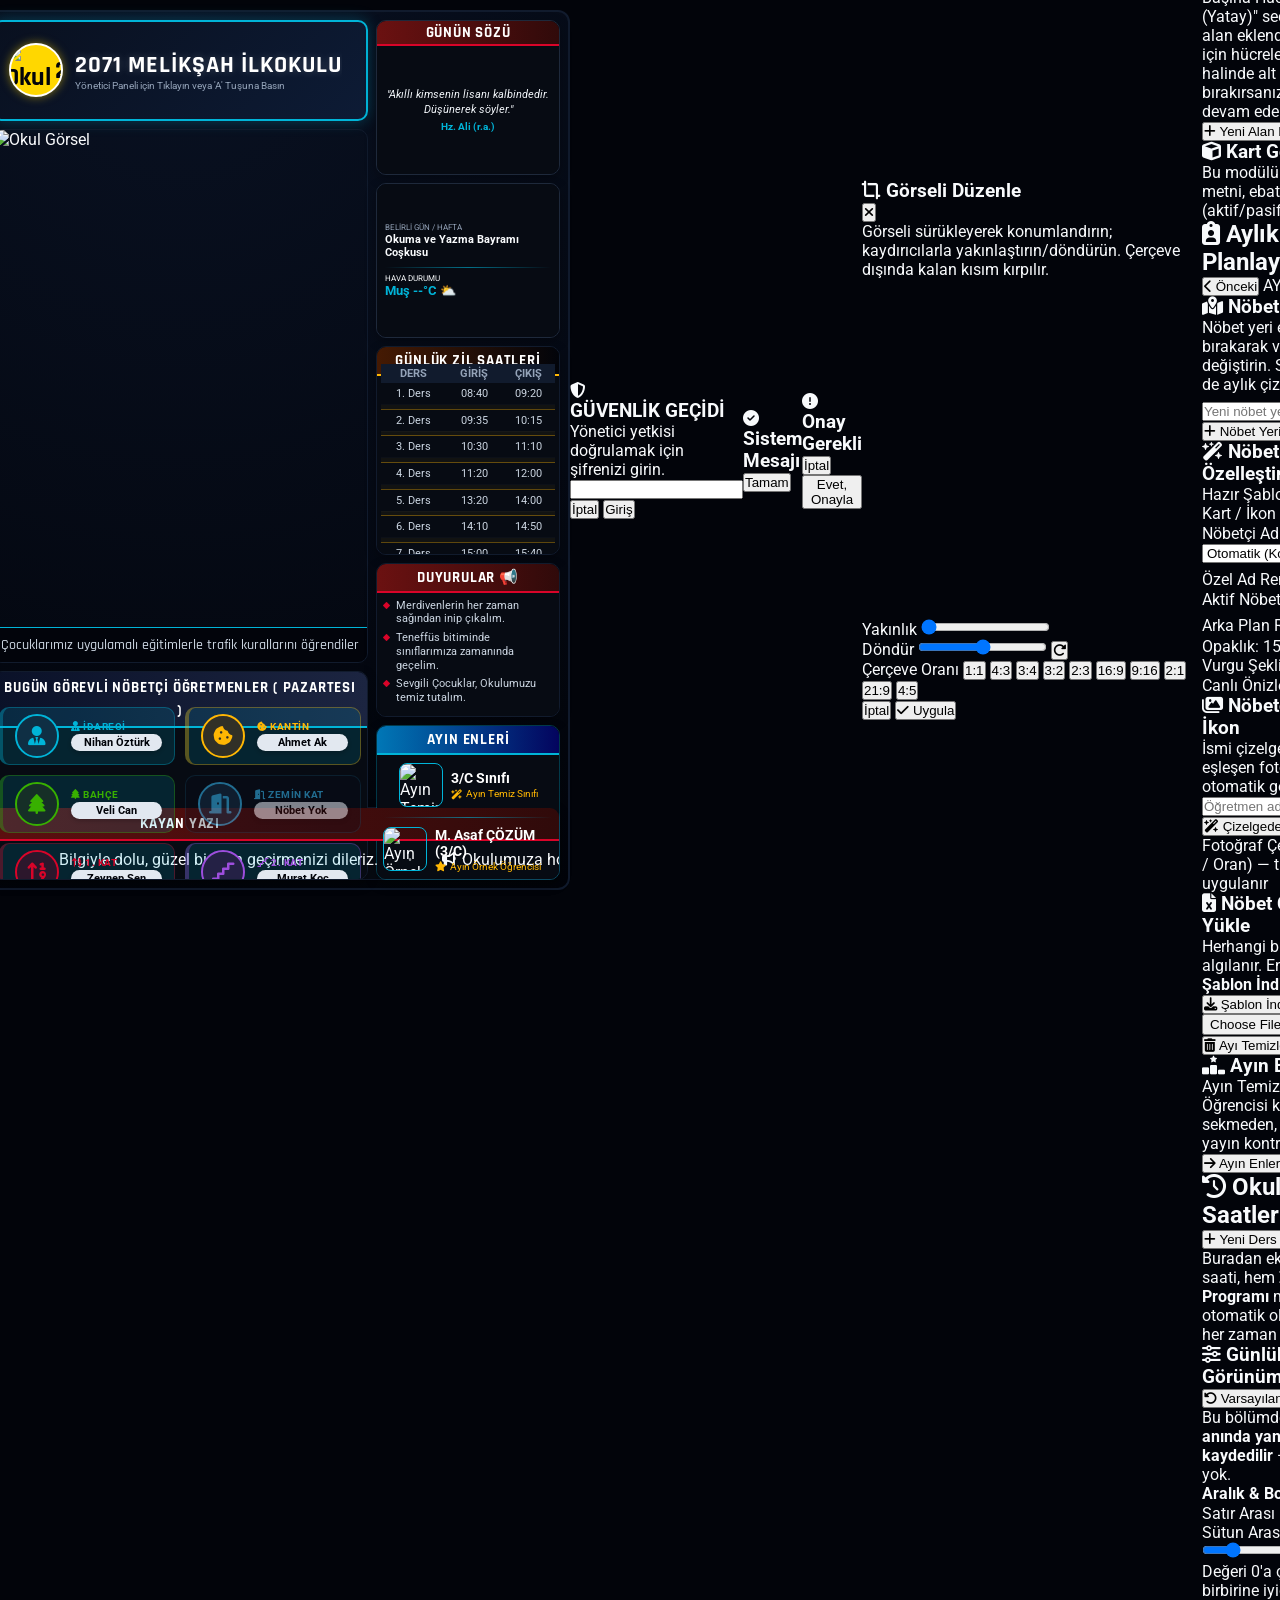
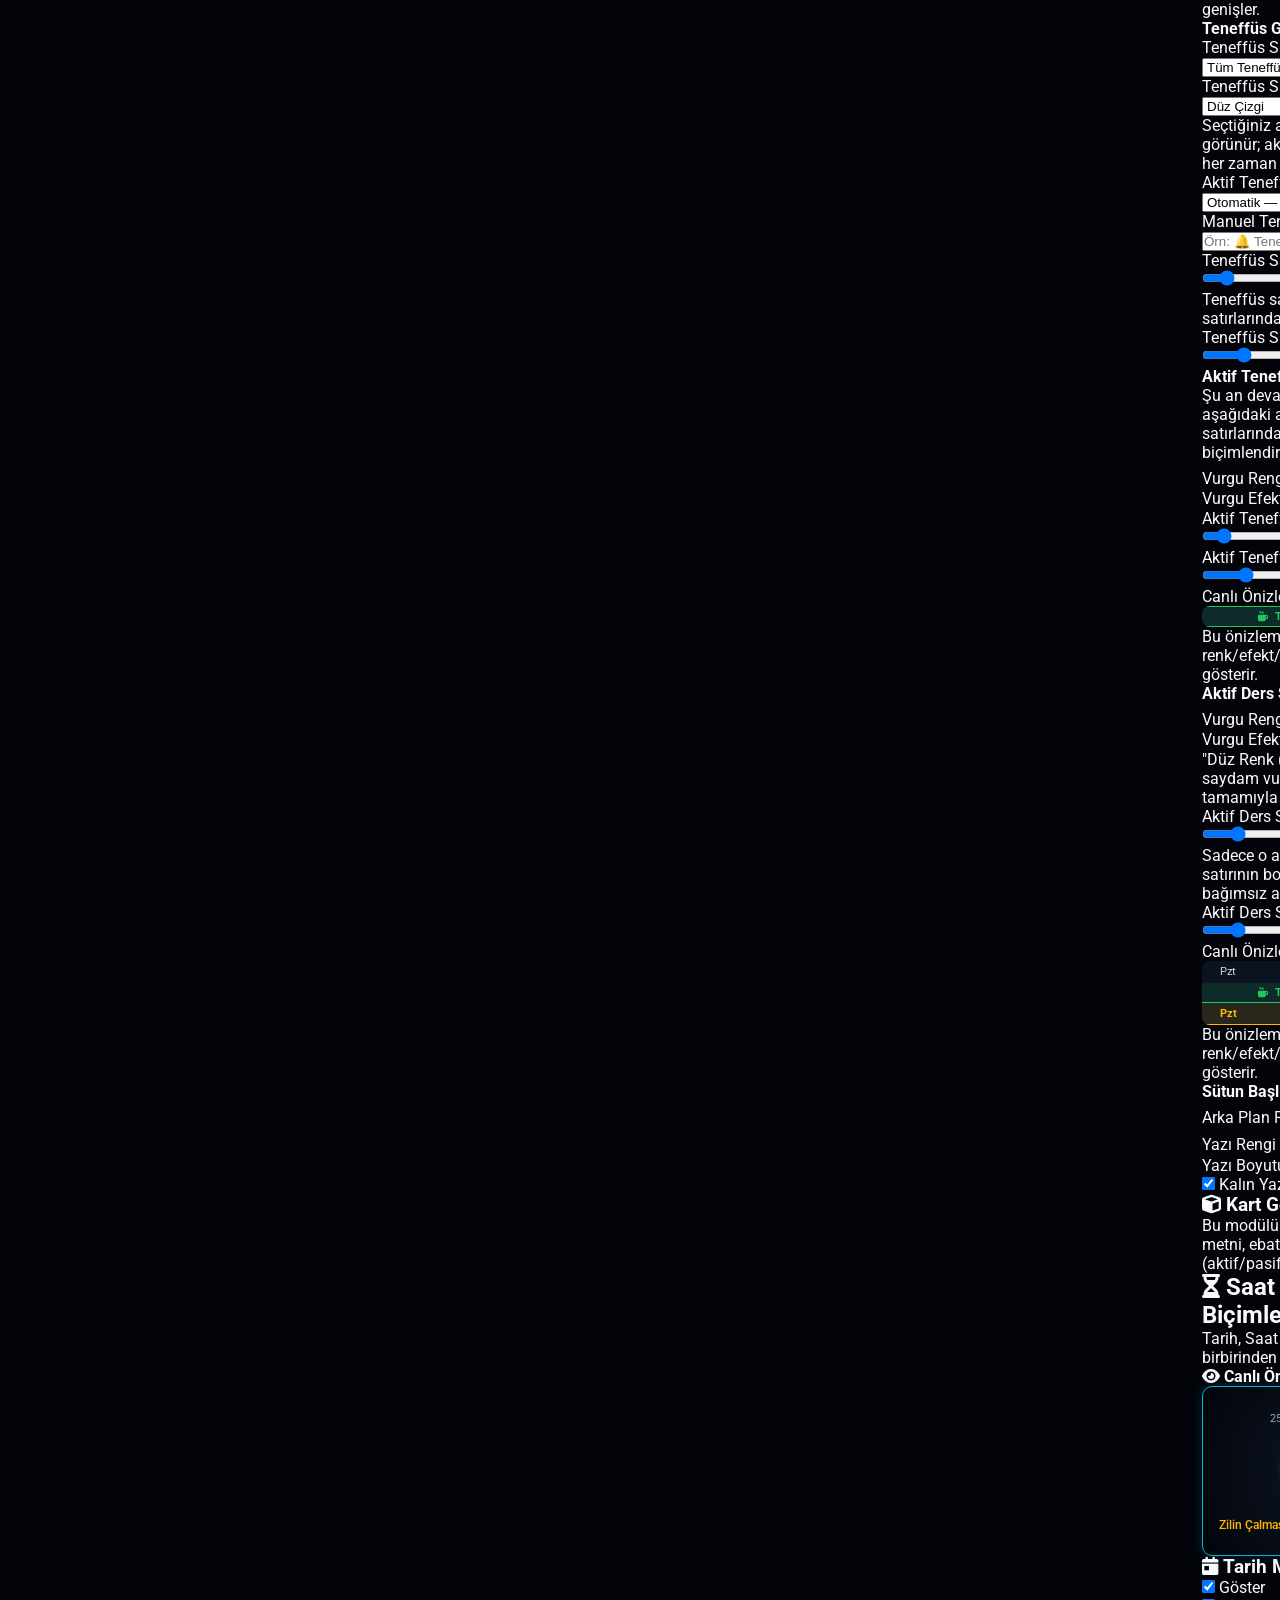
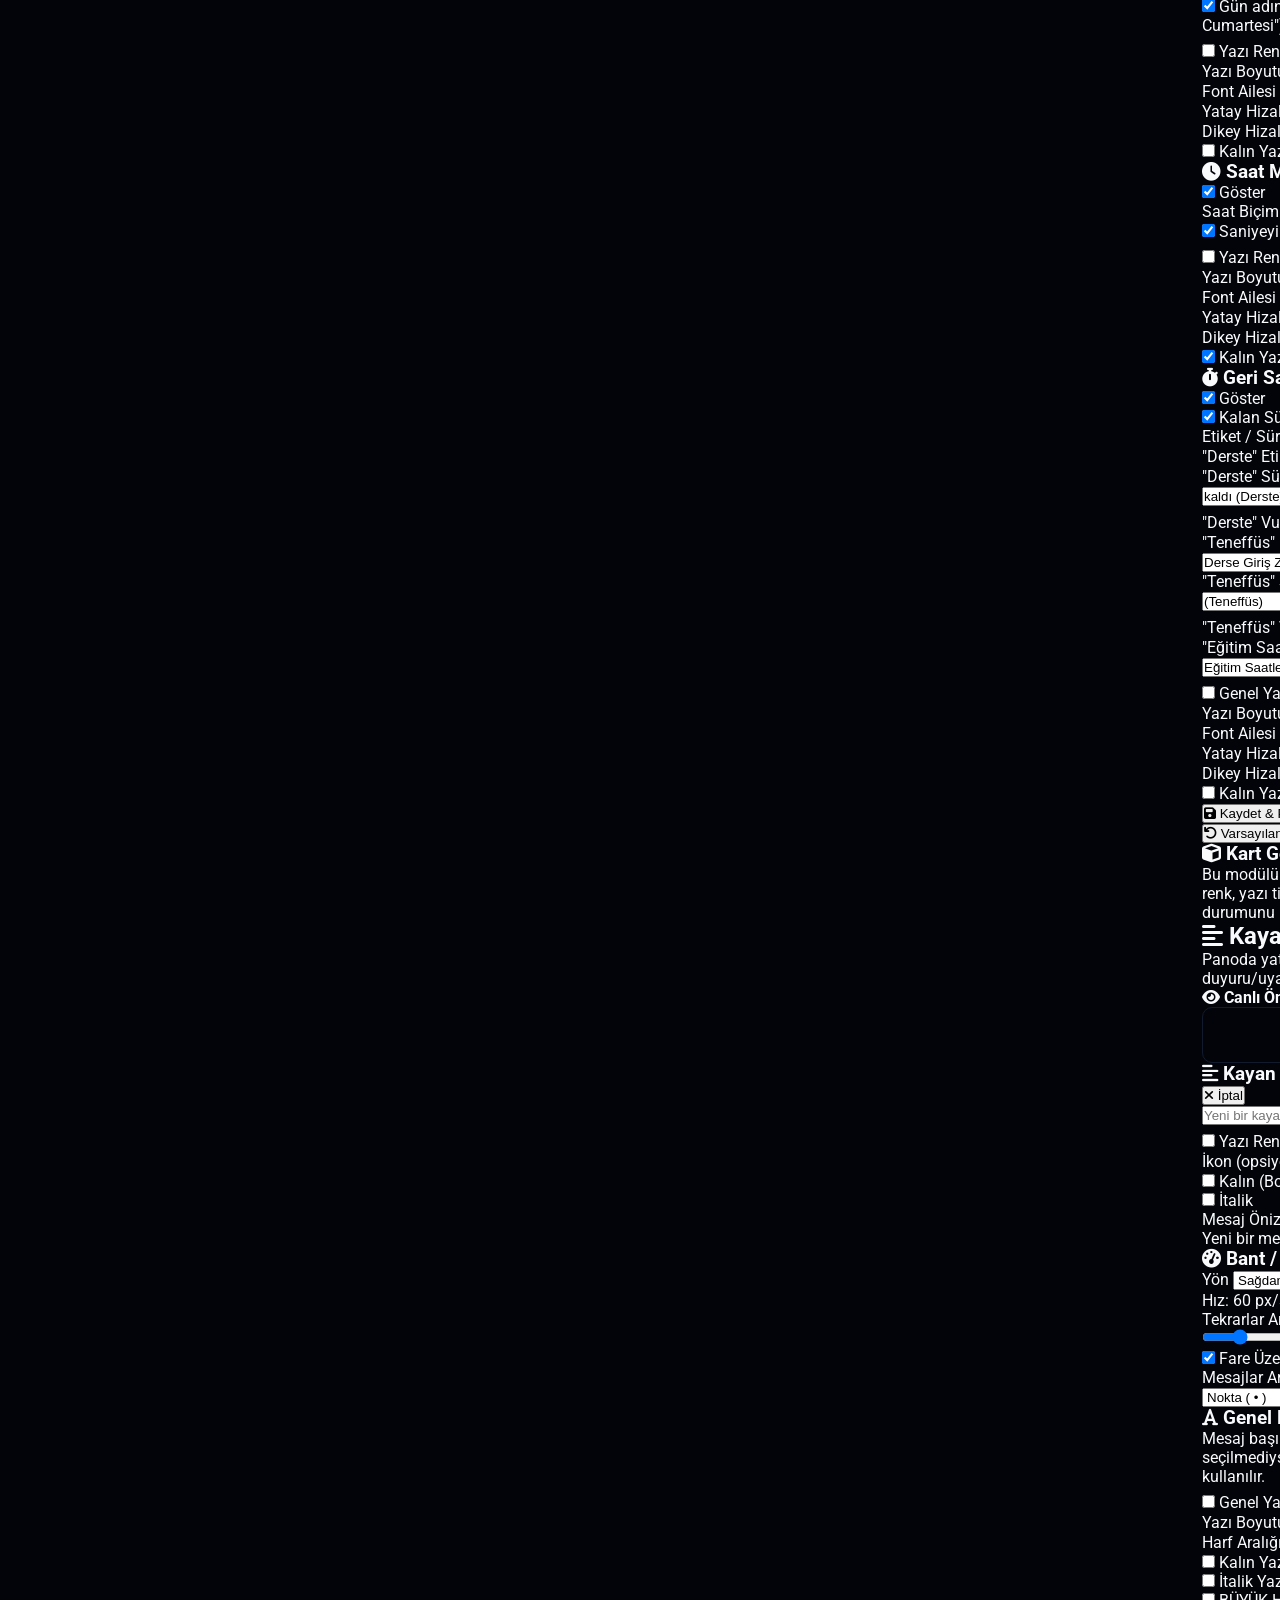
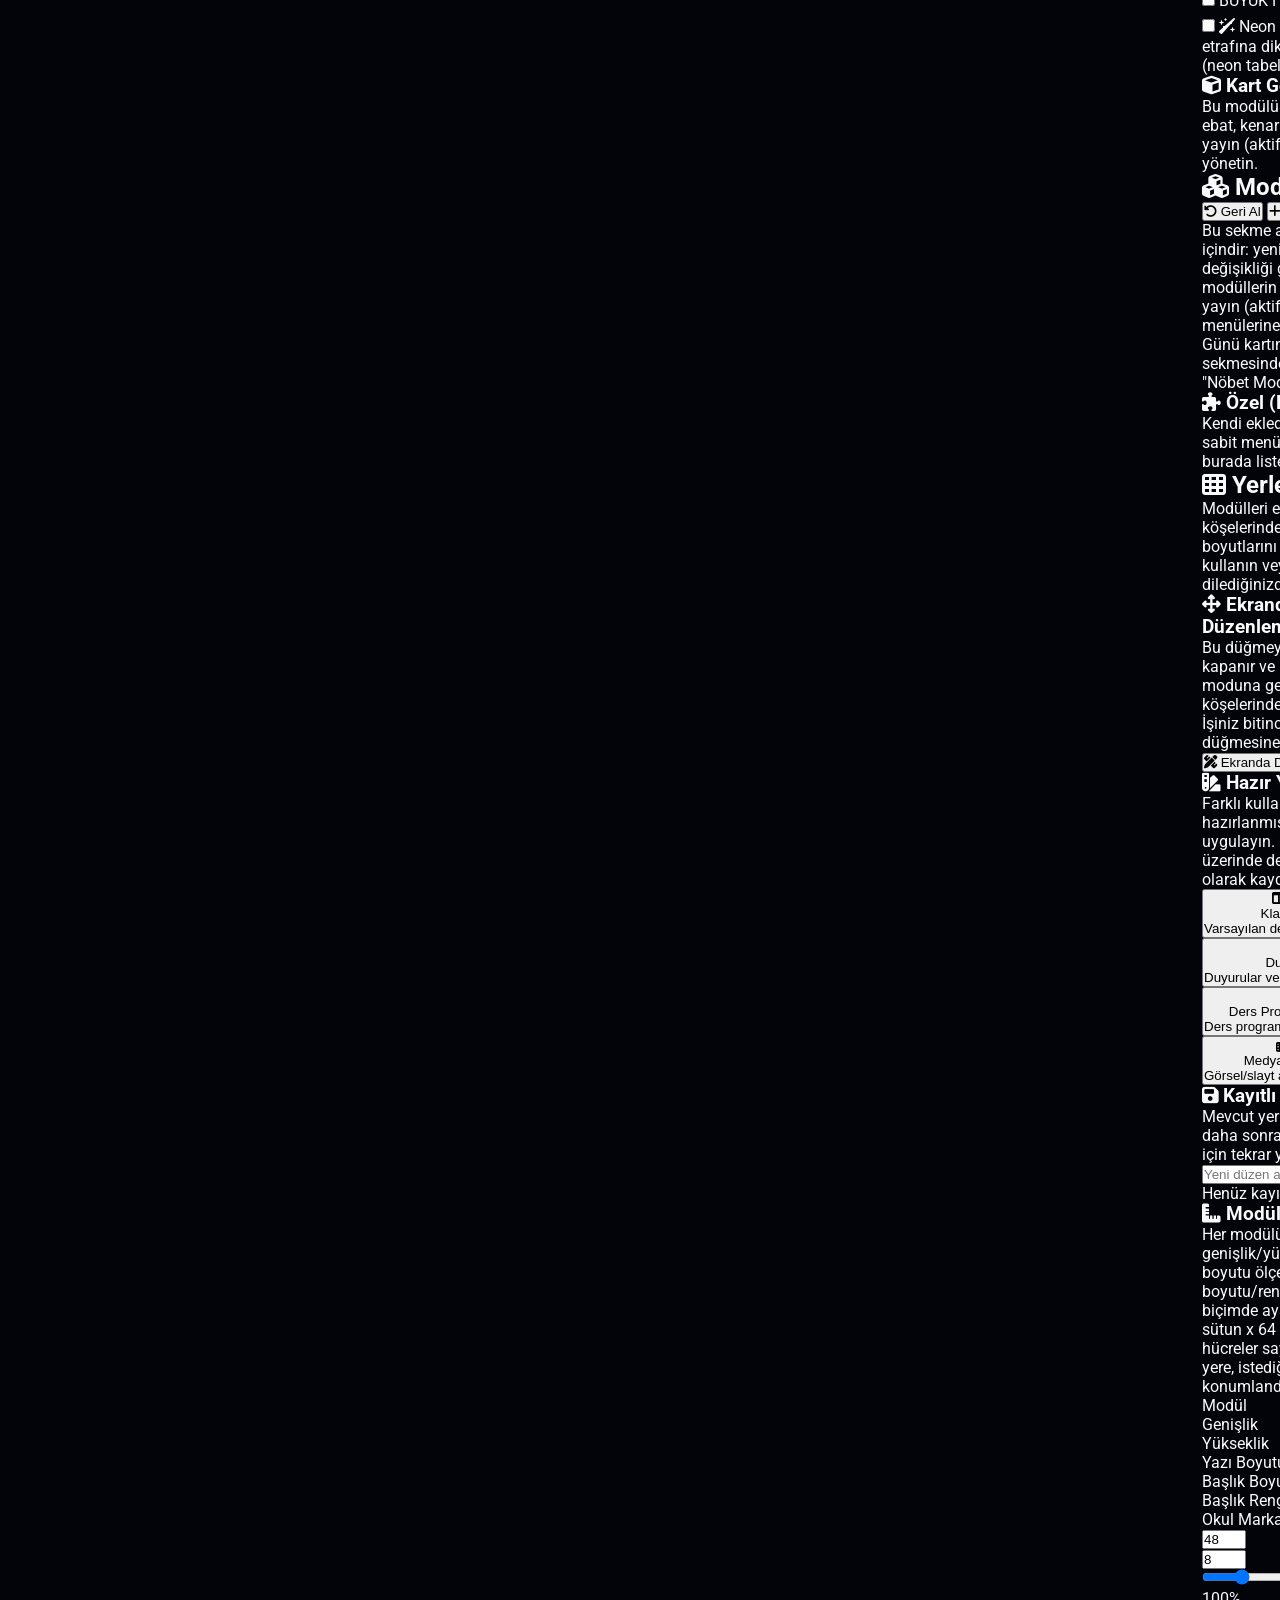
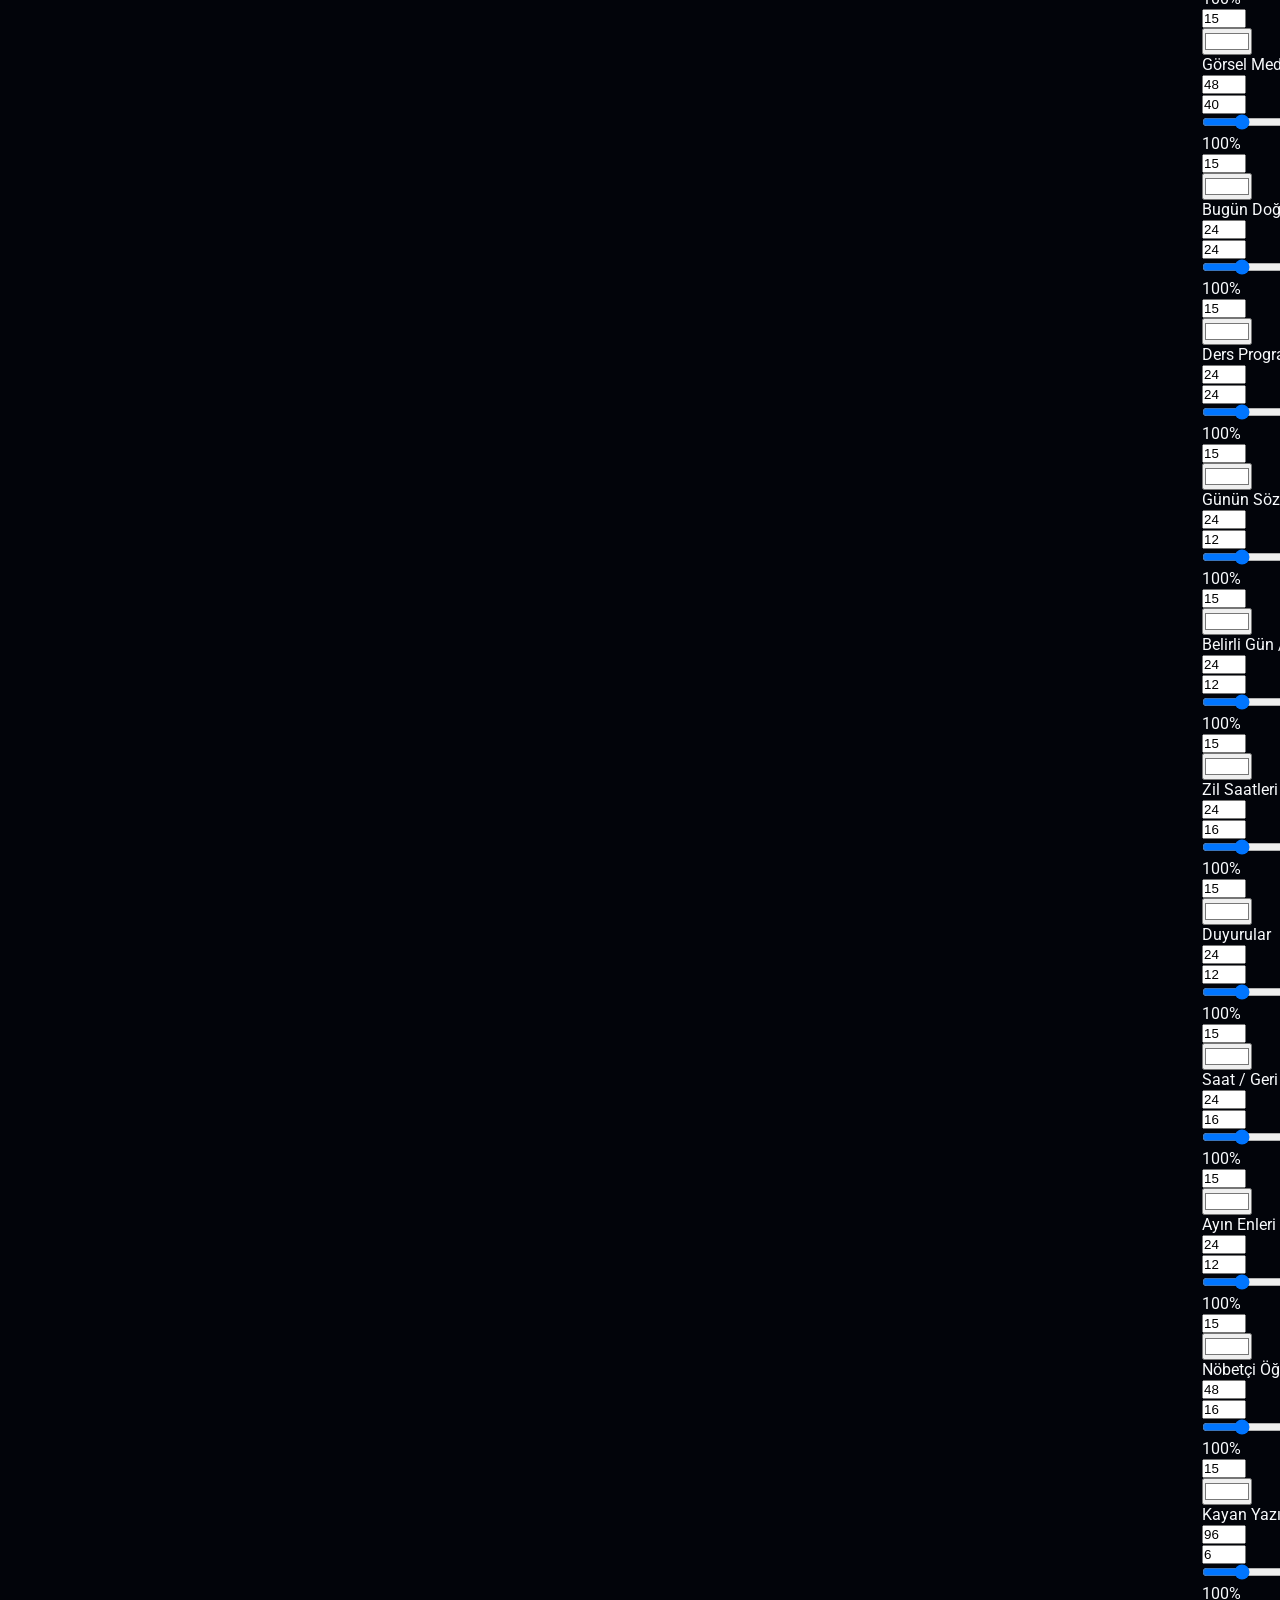
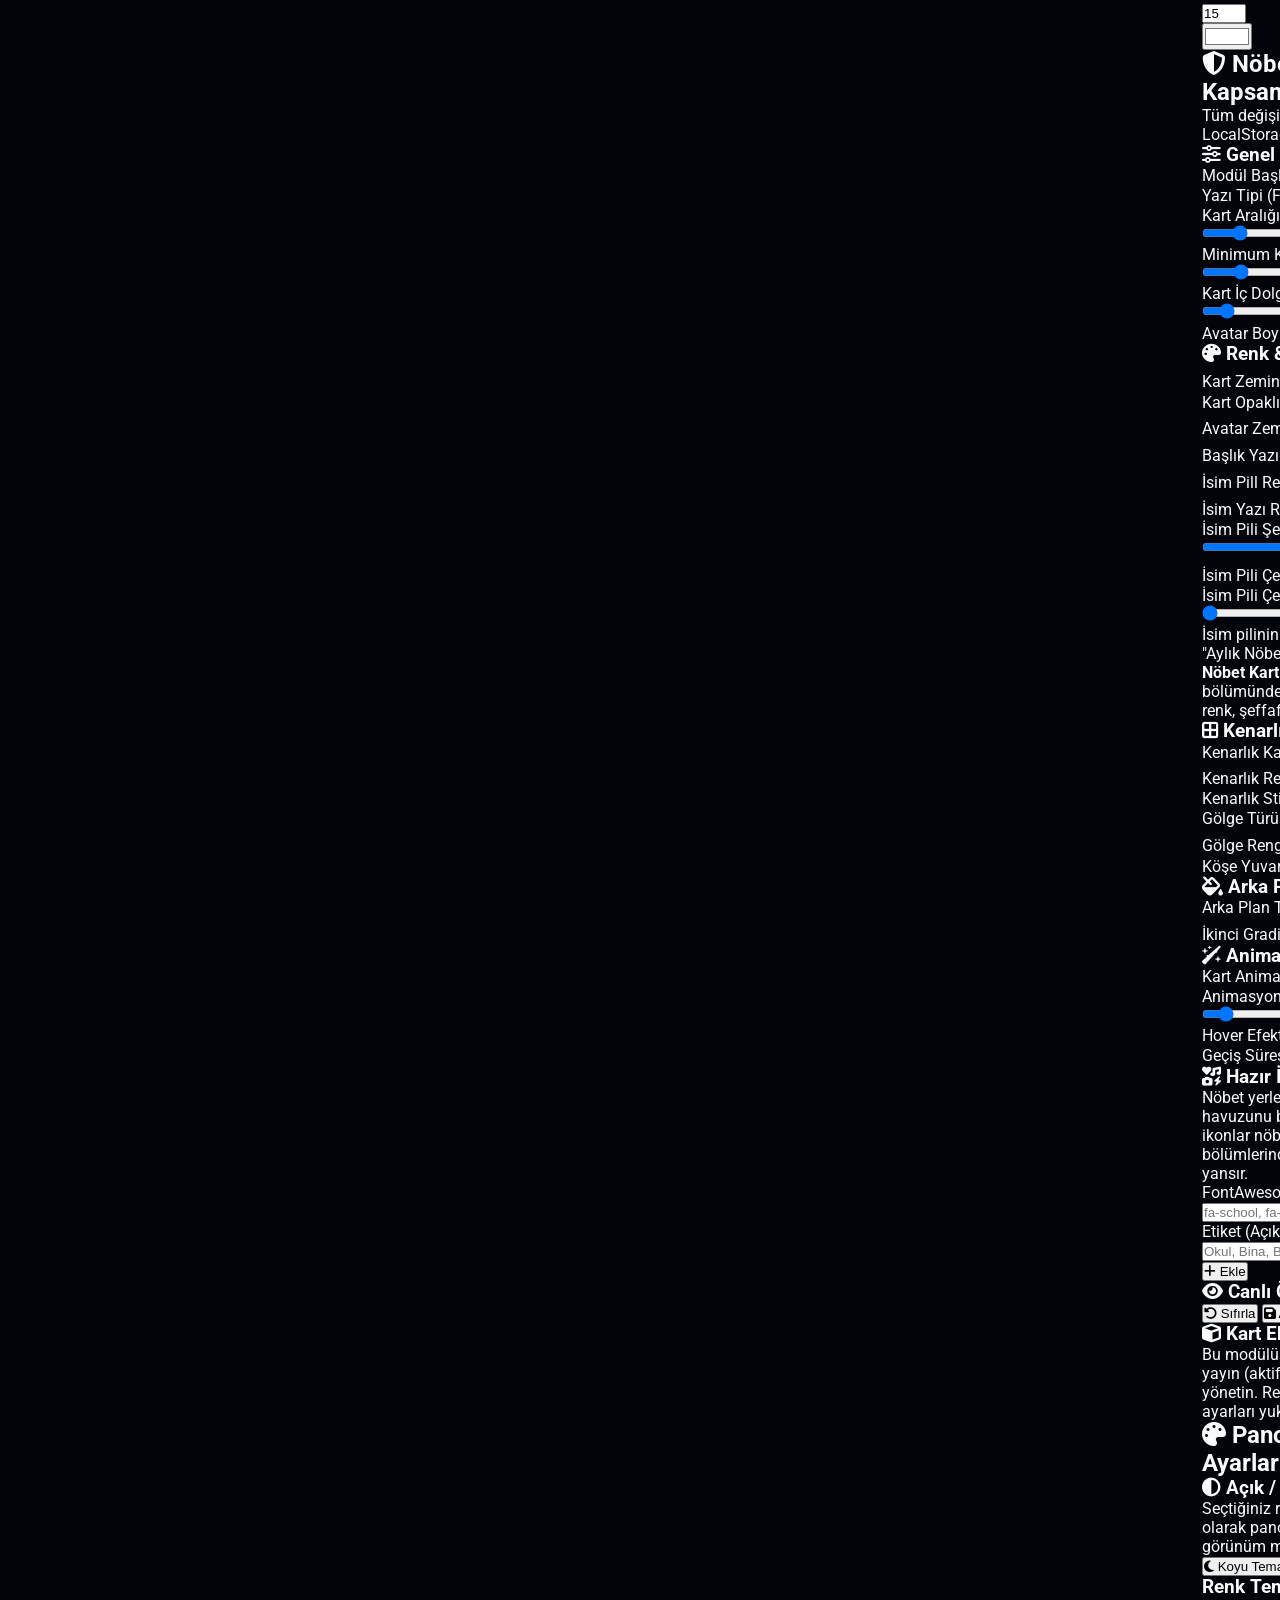
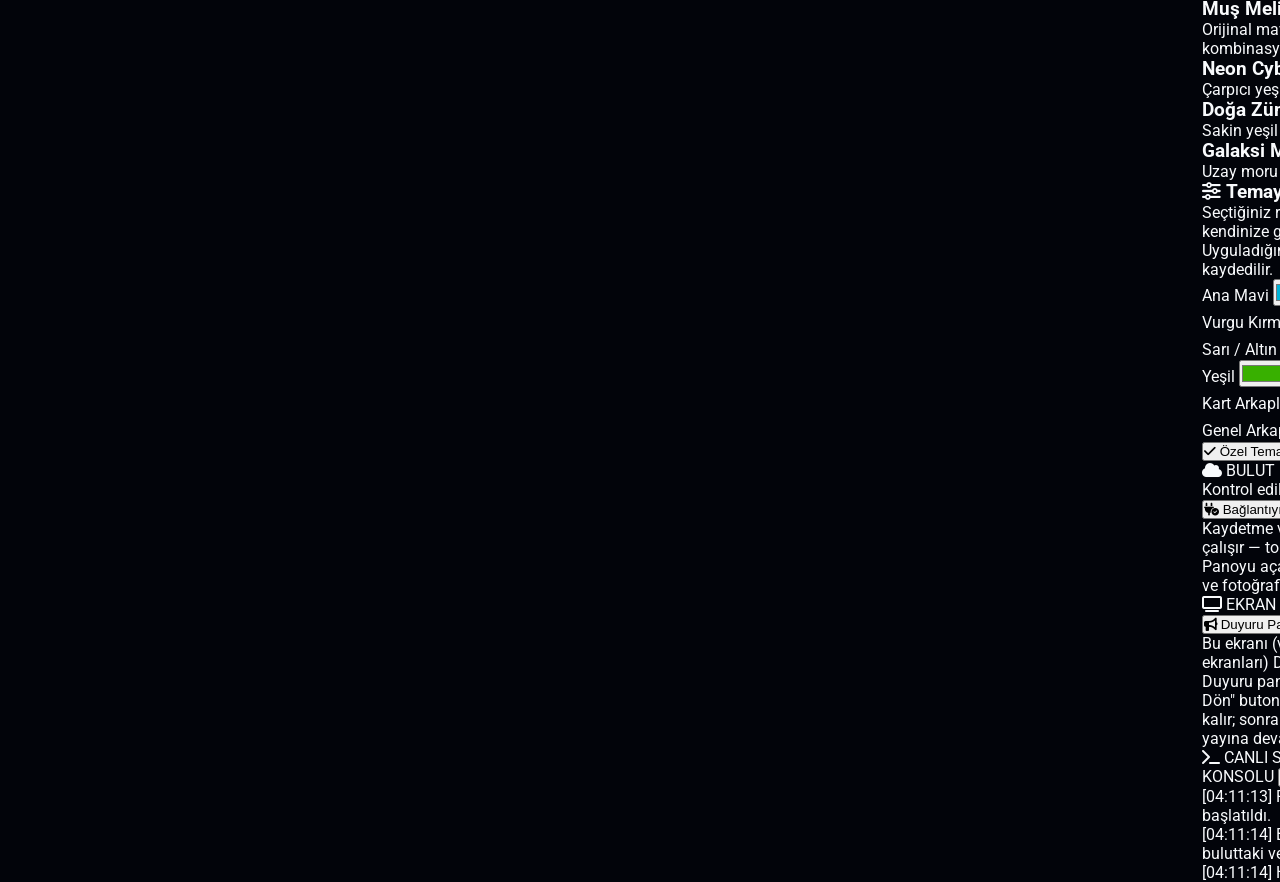
==== commit fb30299b: "Add files via upload" ====
--- a/pano49.html
+++ b/pano49.html
@@ -313,6 +313,12 @@
                 </div>
             </div>
             <div class="flex items-center gap-3">
+                <button class="px-4 py-2 bg-violet-600 hover:bg-violet-700 text-white font-bold rounded-lg text-sm flex items-center gap-2" onclick="adminOpenDuyuruPanosuEditor()" title="Duyuru Panosu'nun içeriğini düzenlemek için yeni sekmede açar">
+                    <i class="fa-solid fa-pen-to-square"></i> Pano99'u Düzenle
+                </button>
+                <button class="px-4 py-2 bg-amber-600 hover:bg-amber-700 text-white font-bold rounded-lg text-sm flex items-center gap-2" onclick="adminSwitchToDuyuruPanosu()" title="Ekrandaki YAYINI Duyuru Panosu'na geçirir (tam ekran)">
+                    <i class="fa-solid fa-right-left"></i> Duyuru Panosuna Geç
+                </button>
                 <button class="px-4 py-2 bg-slate-800 hover:bg-slate-700 text-slate-300 font-bold rounded-lg text-sm flex items-center gap-2" onclick="closeAdminPanelWithoutSaving()">
                     <i class="fa-solid fa-arrow-left"></i> Vazgeç / Kapat
                 </button>
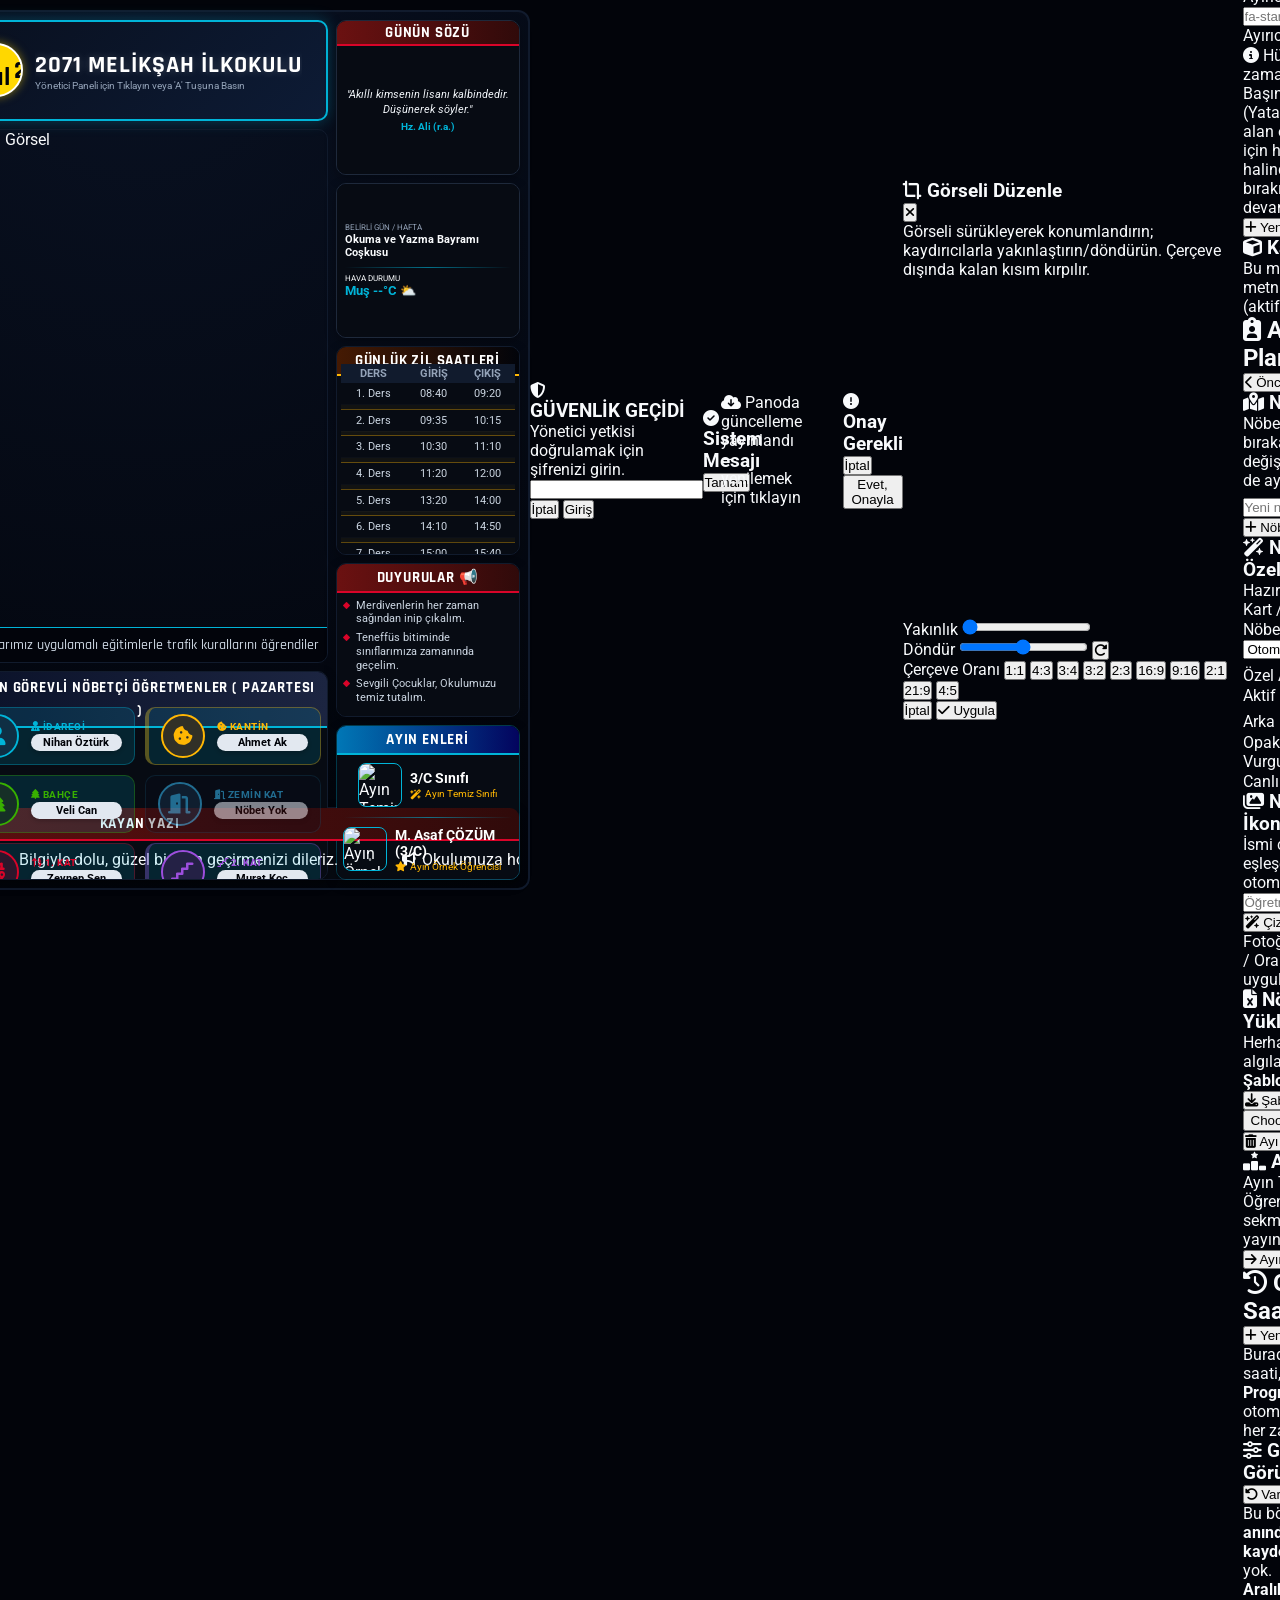
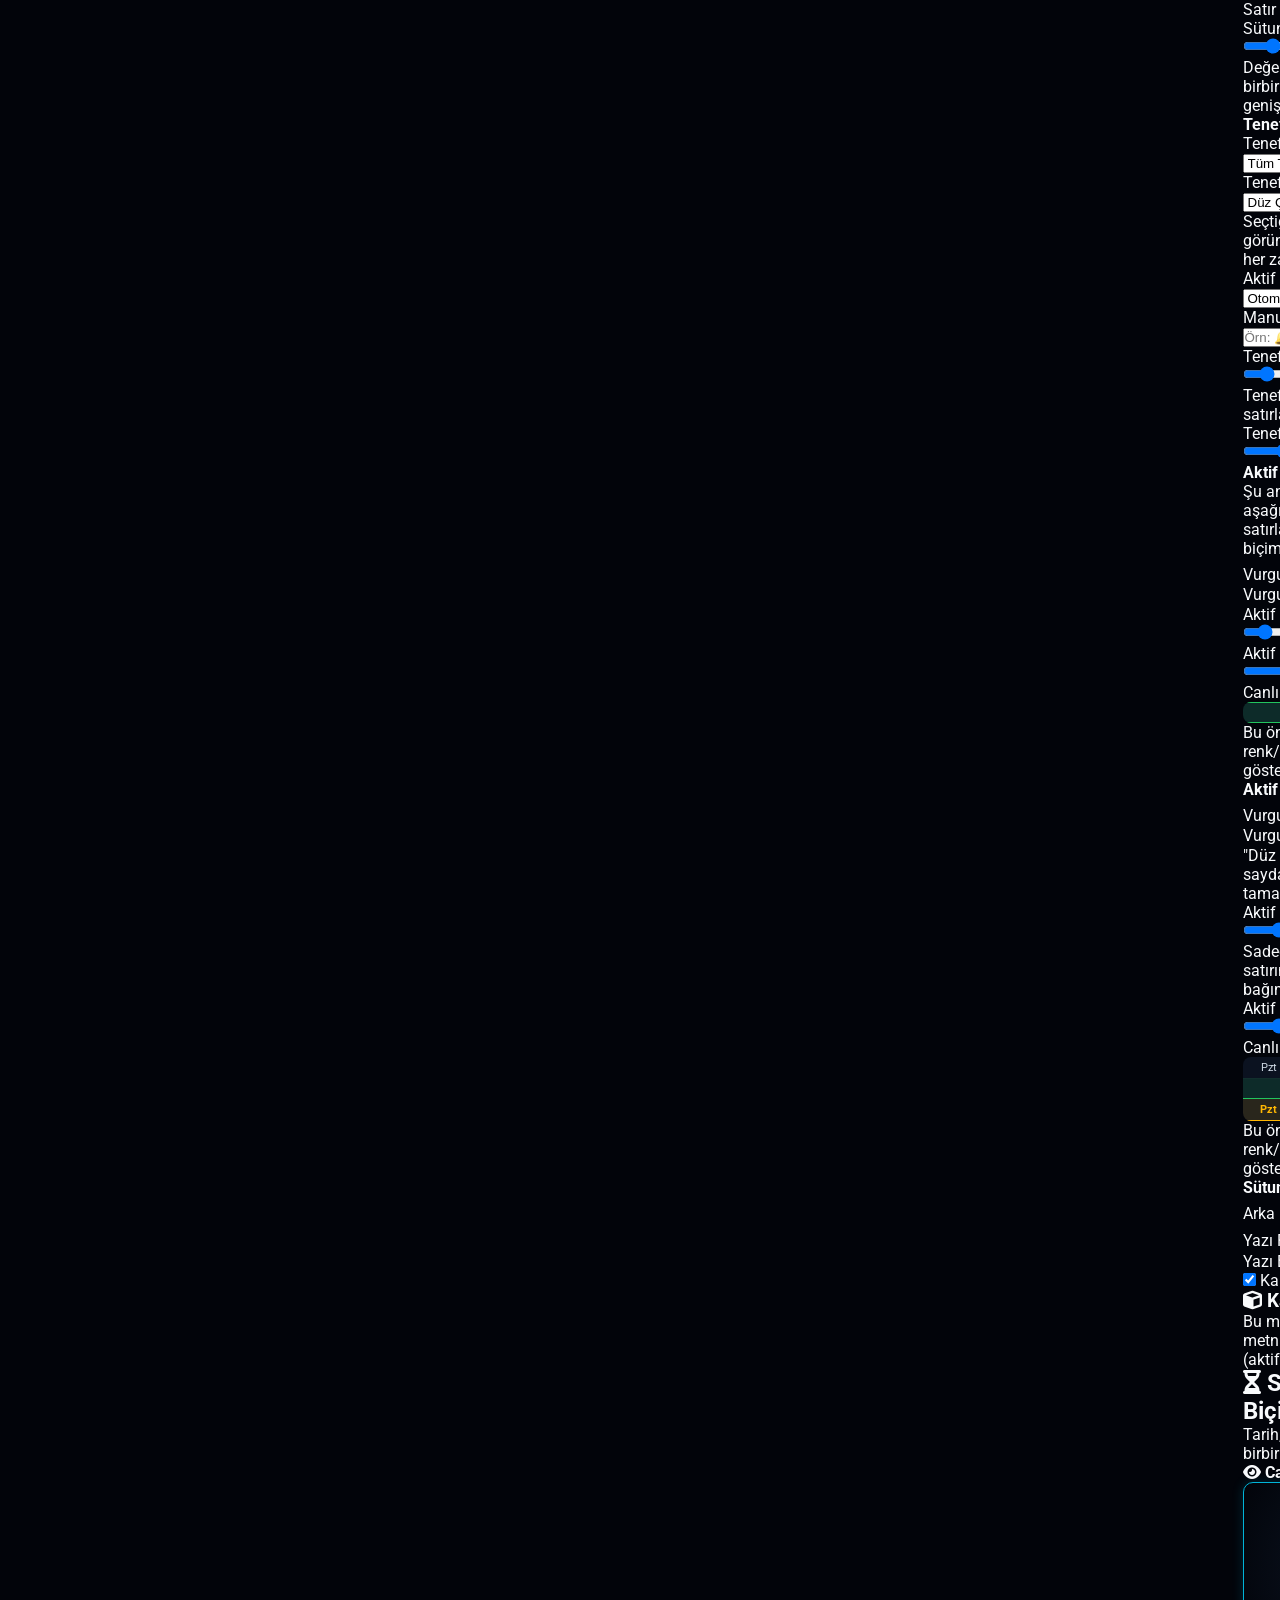
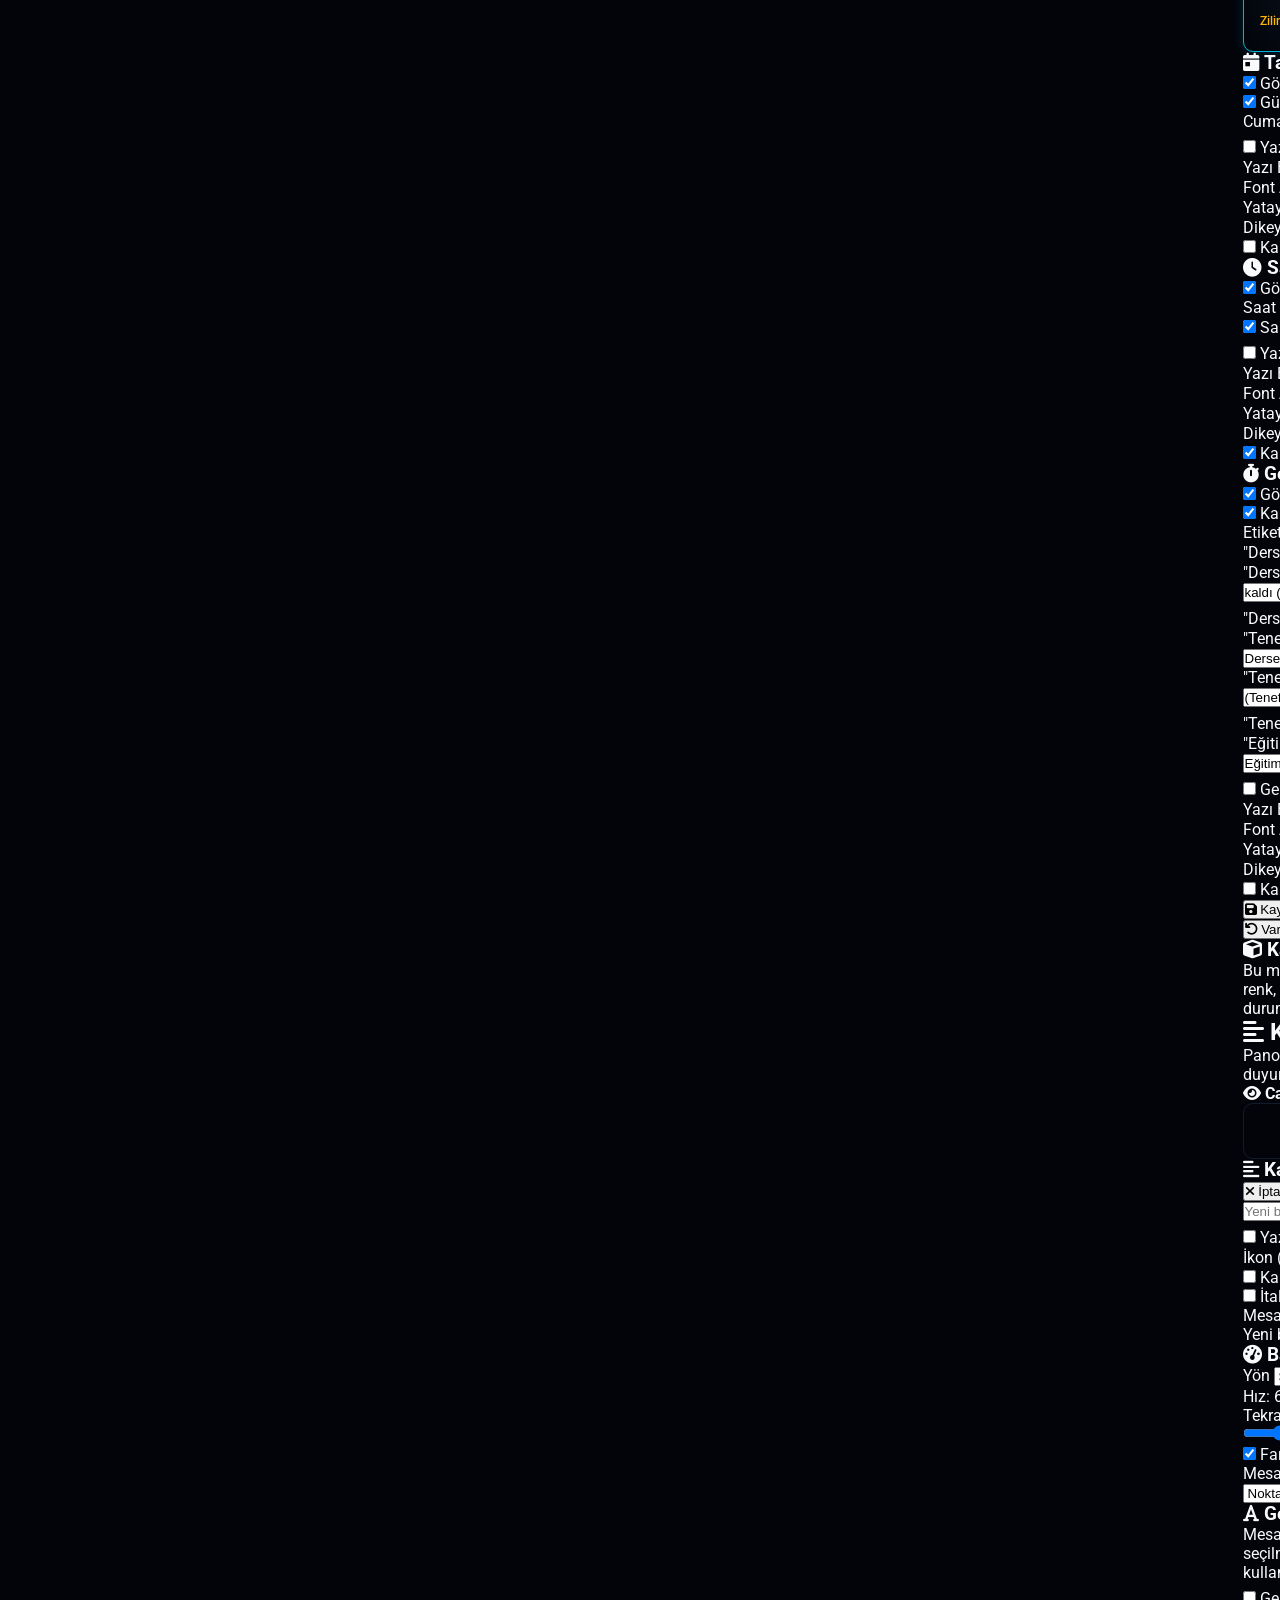
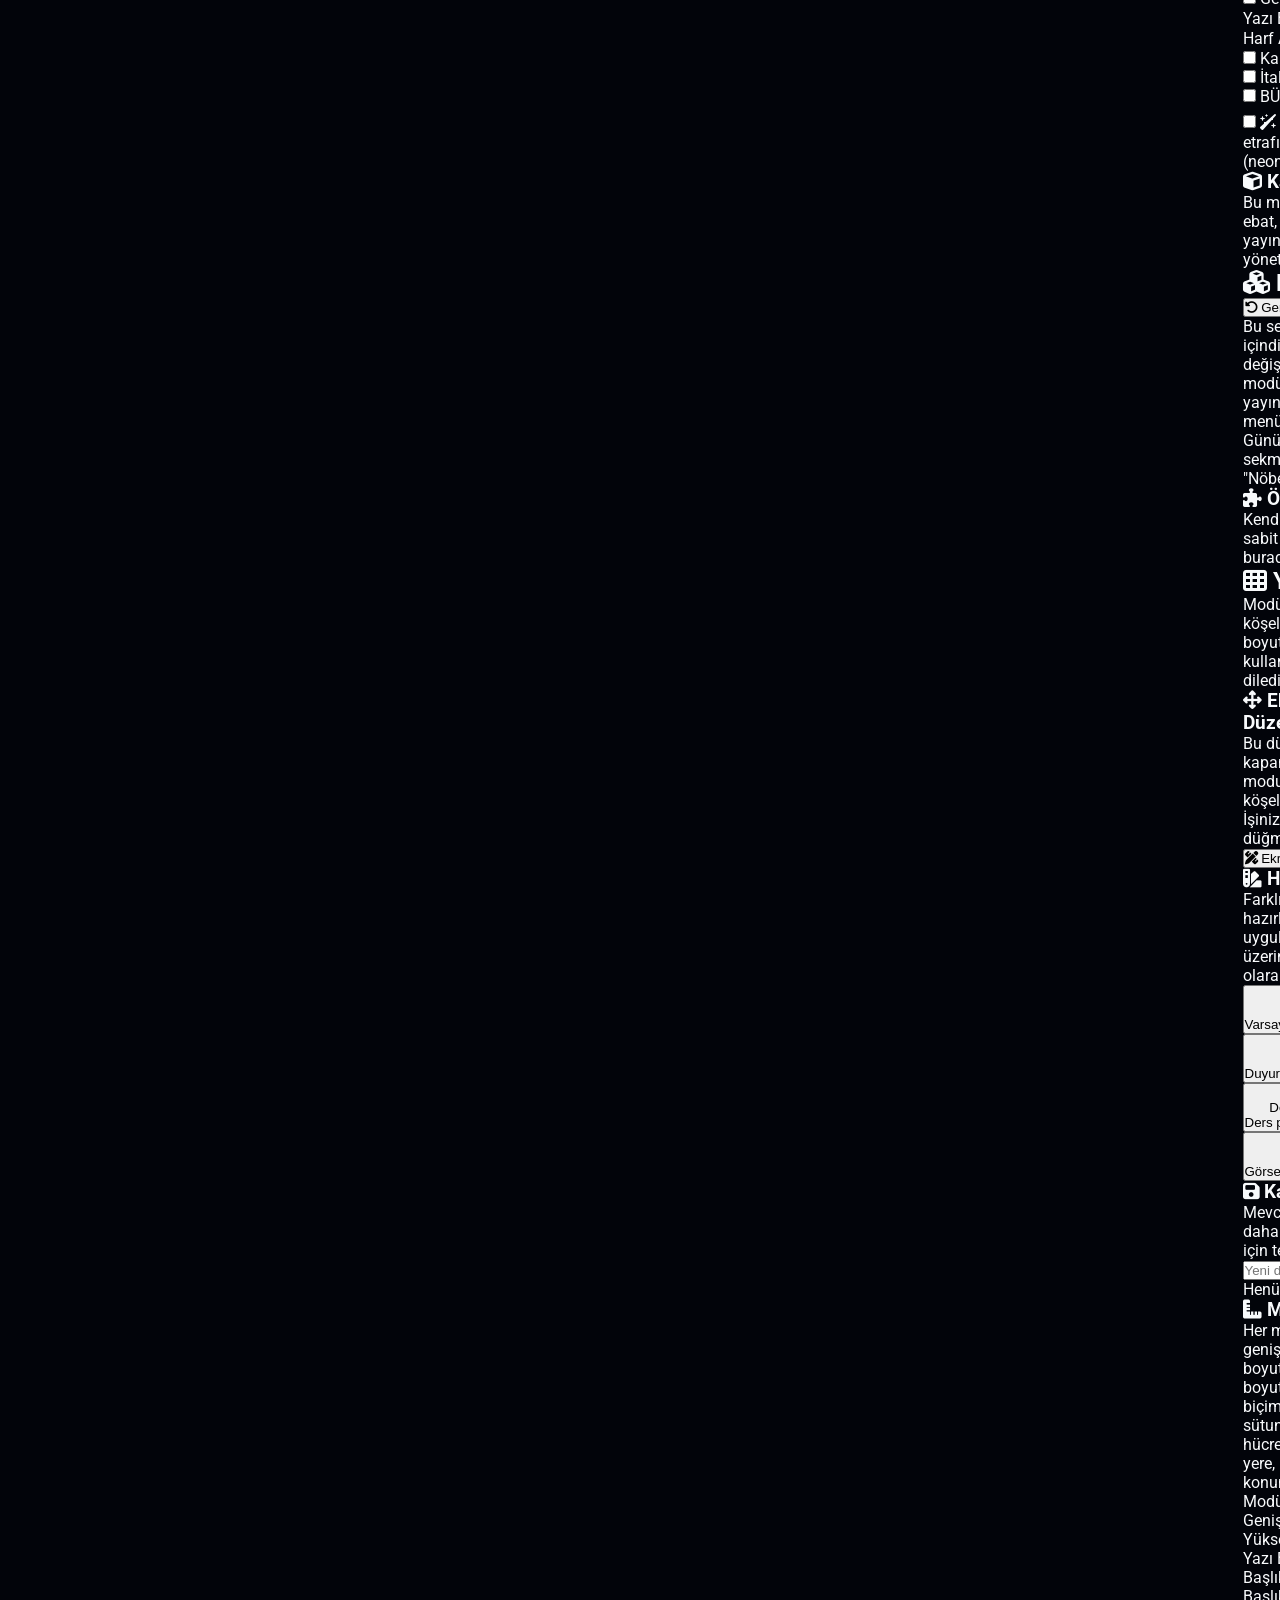
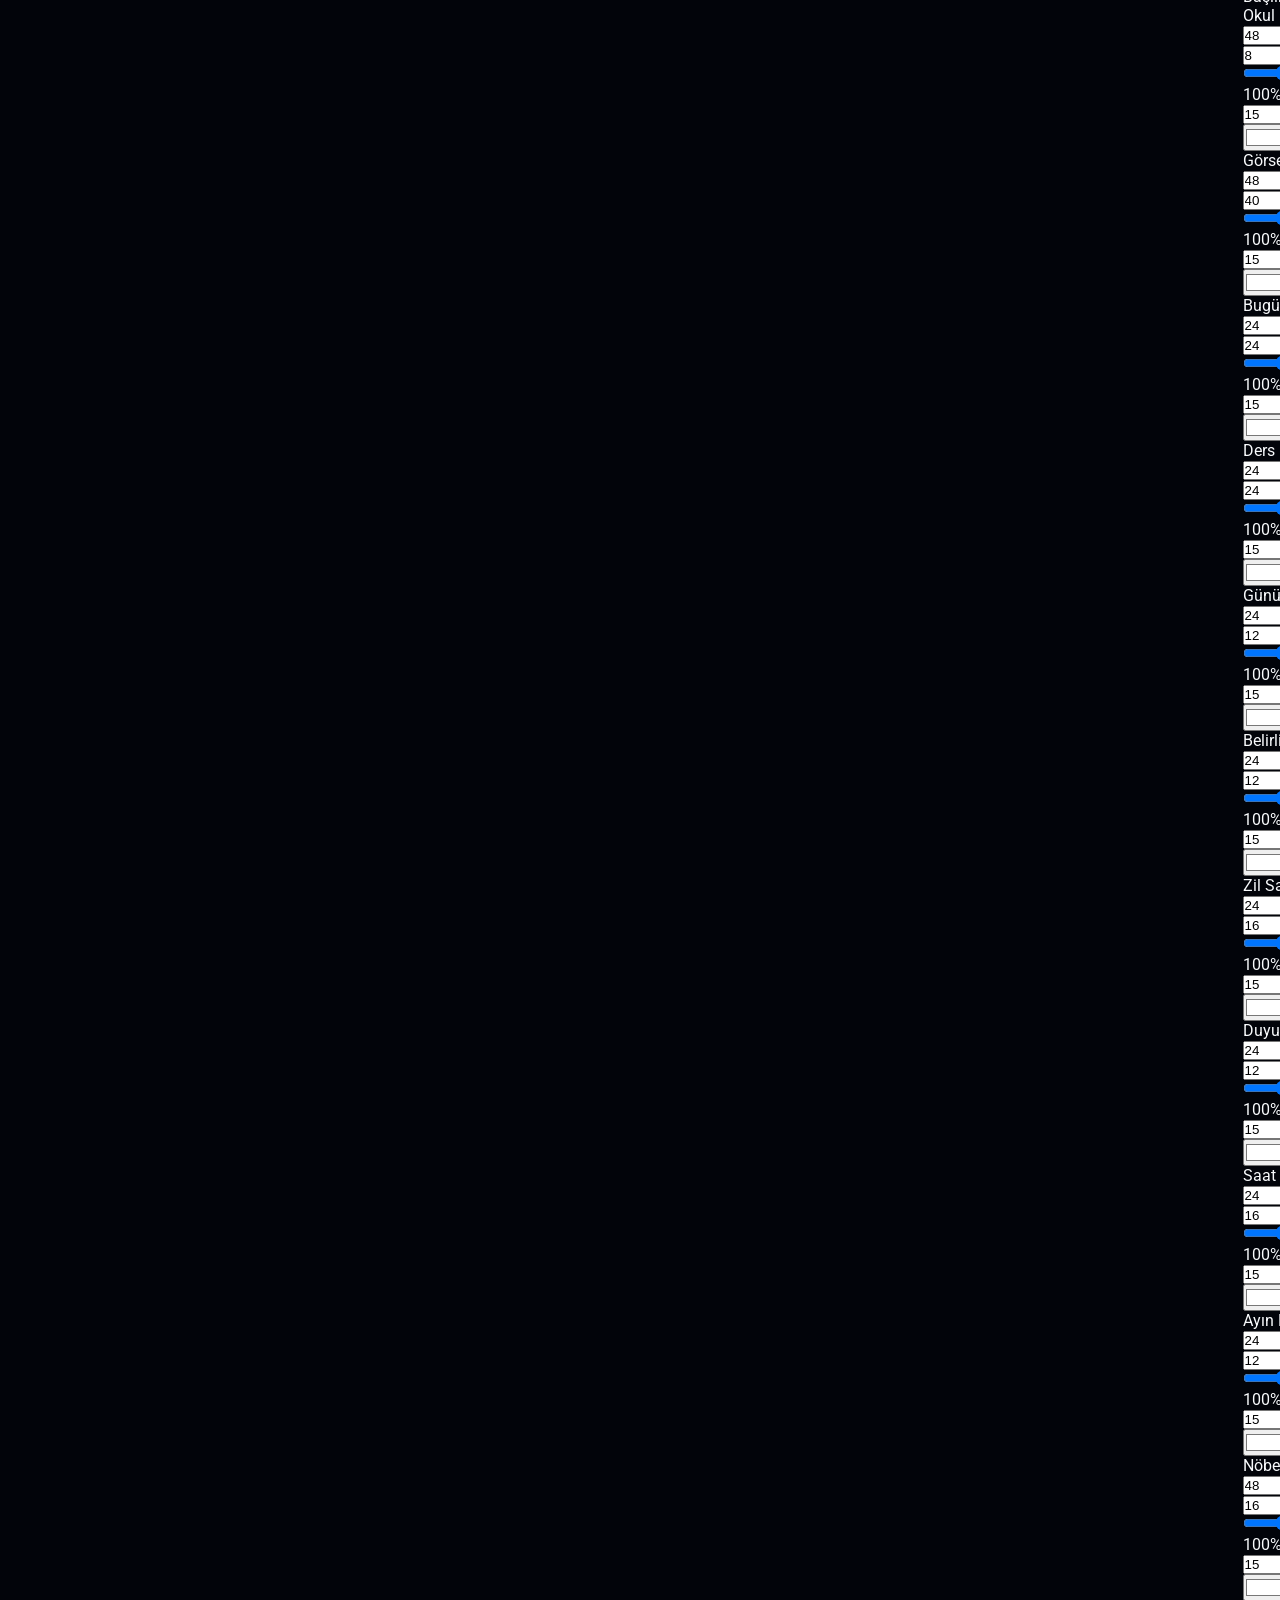
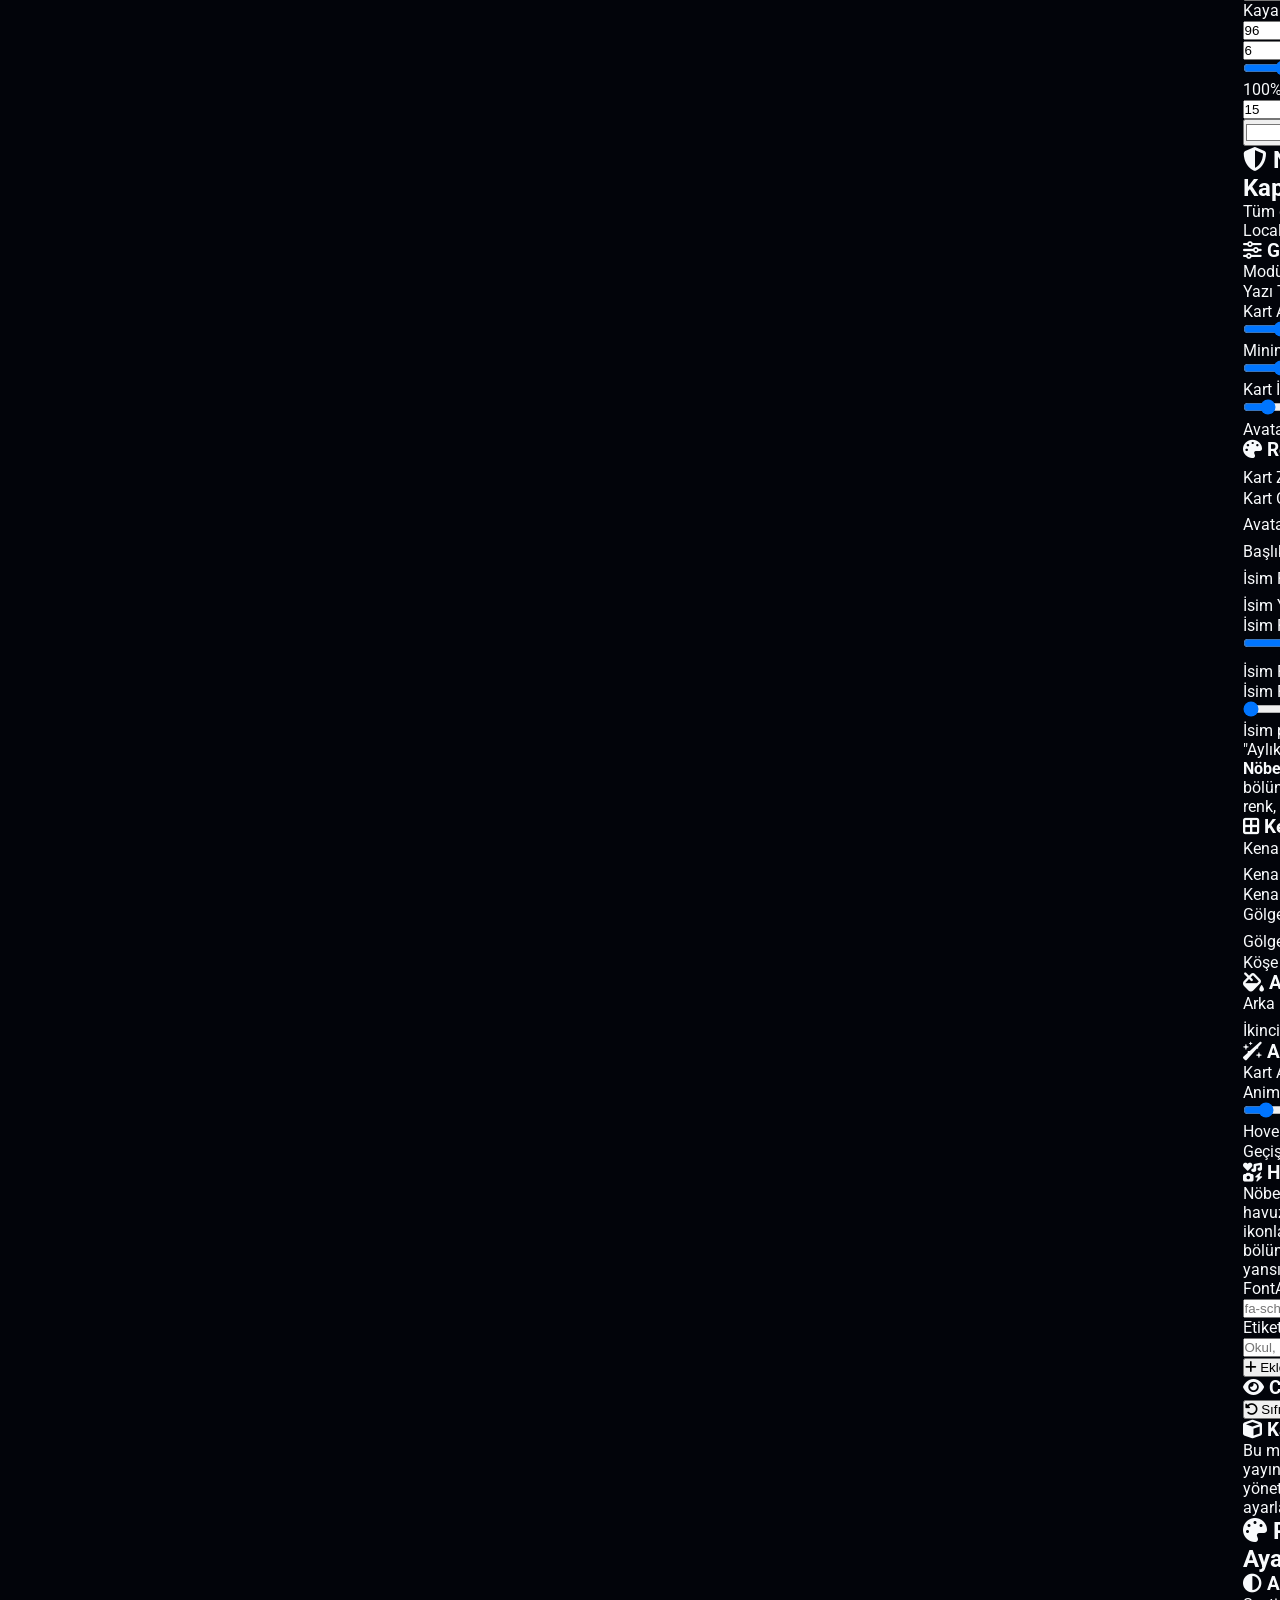
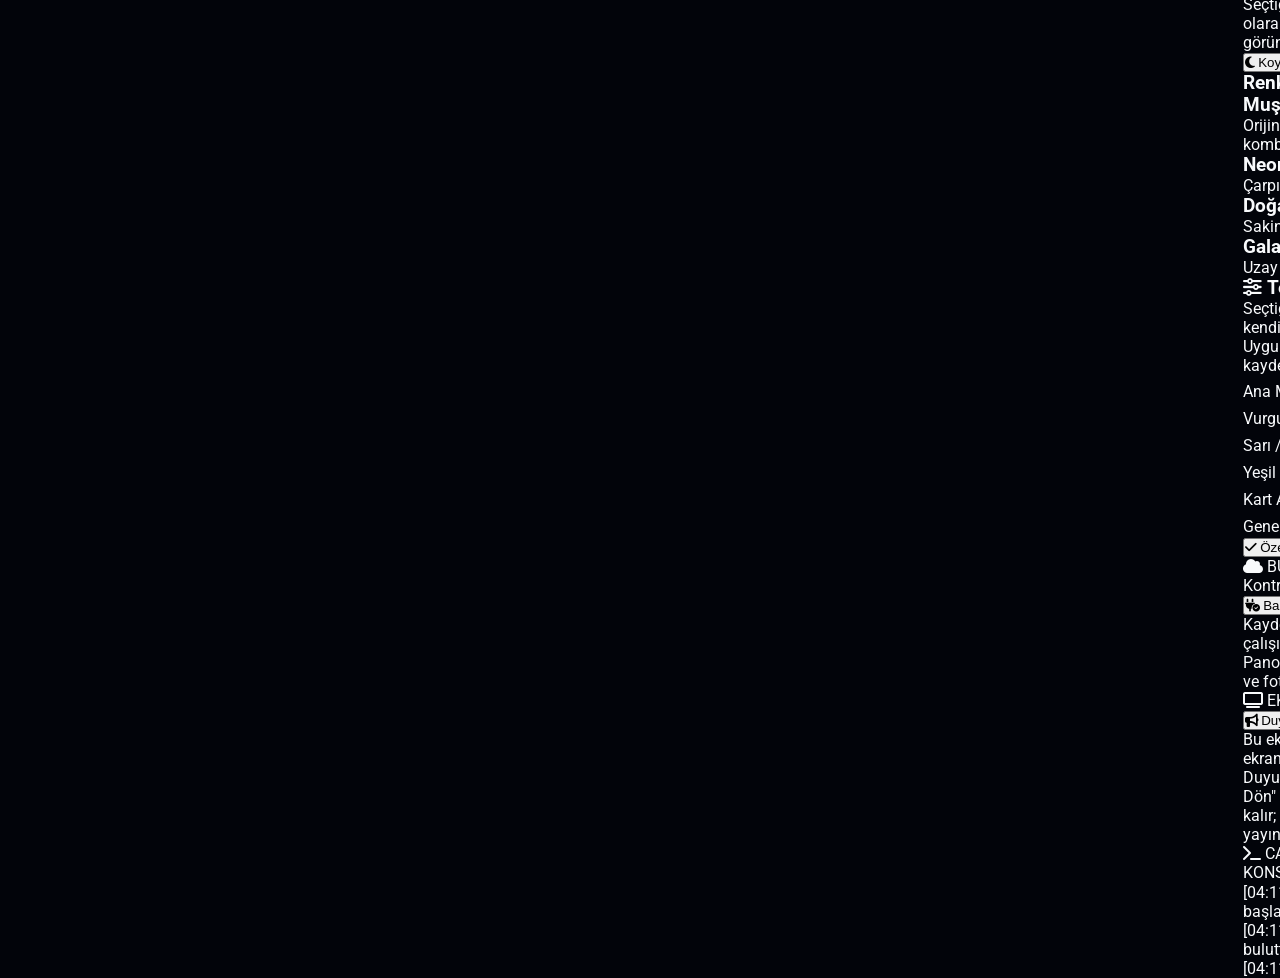
==== commit 3c6cdbd2: "Add files via upload" ====
--- a/pano49.html
+++ b/pano49.html
@@ -238,6 +238,15 @@
         </div>
     </div>
 
+    <!-- BULUT GÜNCELLEME BİLDİRİMİ (küçük, tıklanabilir, engellemeyen) — Yönetim
+         Paneli açıkken başka bir cihazdan "Yayınla" yapılırsa burada görünür;
+         metni admin tarafından "Yenileme Bildirim Mesajı" alanından değiştirilir. -->
+    <div id="cloud-update-toast" class="fixed hidden items-center gap-2 bg-cyan-900 text-white text-xs font-bold px-4 py-2.5 rounded-lg shadow-2xl shadow-black/40 cursor-pointer z-[25000]" style="bottom:20px; left:50%; transform:translateX(-50%);" onclick="location.reload()">
+        <i class="fa-solid fa-cloud-arrow-down"></i>
+        <span id="cloud-update-toast-text">Panoda güncelleme yayınlandı — yenilemek için tıklayın</span>
+    </div>
+
+
     <!-- ÖZEL ONAY MODALI -->
     <div class="fixed inset-0 bg-black/85 z-[20000] hidden flex items-center justify-center" id="custom-confirm-overlay">
         <div class="bg-slate-900 border-2 border-red-500 rounded-2xl p-6 w-[450px] text-center shadow-2xl shadow-red-500/15">
@@ -322,8 +331,11 @@
                 <button class="px-4 py-2 bg-slate-800 hover:bg-slate-700 text-slate-300 font-bold rounded-lg text-sm flex items-center gap-2" onclick="closeAdminPanelWithoutSaving()">
                     <i class="fa-solid fa-arrow-left"></i> Vazgeç / Kapat
                 </button>
-                <button class="px-5 py-2 bg-emerald-500 hover:bg-emerald-600 text-white font-bold rounded-lg text-sm flex items-center gap-2 shadow-lg shadow-emerald-500/20" onclick="saveAdminChanges()">
+                <button class="px-5 py-2 bg-slate-700 hover:bg-slate-600 text-white font-bold rounded-lg text-sm flex items-center gap-2" onclick="saveAdminChanges()" title="Kaydeder; bulut yazımı ~1.5sn içinde arka planda gerçekleşir">
                     <i class="fa-solid fa-floppy-disk"></i> Değişiklikleri Kaydet
+                </button>
+                <button class="px-5 py-2 bg-emerald-500 hover:bg-emerald-600 text-white font-bold rounded-lg text-sm flex items-center gap-2 shadow-lg shadow-emerald-500/20" onclick="publishPanoNow()" title="Kaydeder ve buluta HEMEN (beklemeden) yazar — diğer cihazlar en kısa sürede güncellemeyi görür">
+                    <i class="fa-solid fa-tower-broadcast"></i> Yayınla
                 </button>
             </div>
         </div>
@@ -473,6 +485,11 @@
                                 <i class="fa-solid fa-circle-info text-cyan-400"></i>
                                 Günün Özlü Sözü artık soldaki menüden <b class="text-cyan-400">"Günün Sözü"</b> sekmesinde yönetilir.
                             </div>
+                            <div class="form-group">
+                                <label class="text-xs text-slate-400 block mb-1">Yenileme Bildirim Mesajı</label>
+                                <input type="text" id="input-refresh-message" placeholder="Panoda güncelleme yayınlandı — yenilemek için tıklayın" class="w-full bg-slate-950 border border-slate-800 rounded-lg p-2.5 text-white text-xs">
+                                <p class="text-[10px] text-slate-500 mt-1.5 leading-relaxed">Panoyu başka bir tarayıcı/cihazda (Yönetim Paneli açık şekilde) görüntüleyen biri varken siz üstteki <b class="text-cyan-400">"Yayınla"</b> ile bir değişikliği yayınladığınızda, o kişiye ekranın altında bu metinle küçük bir bildirim çıkar. Panonun kendisi (TV/kiosk ekranı) bu bildirimi beklemeden otomatik yenilenir.</p>
+                            </div>
                         </div>
                         <div class="space-y-4 bg-slate-950 border border-slate-800 p-4 rounded-xl flex flex-col justify-between">
                             <div>
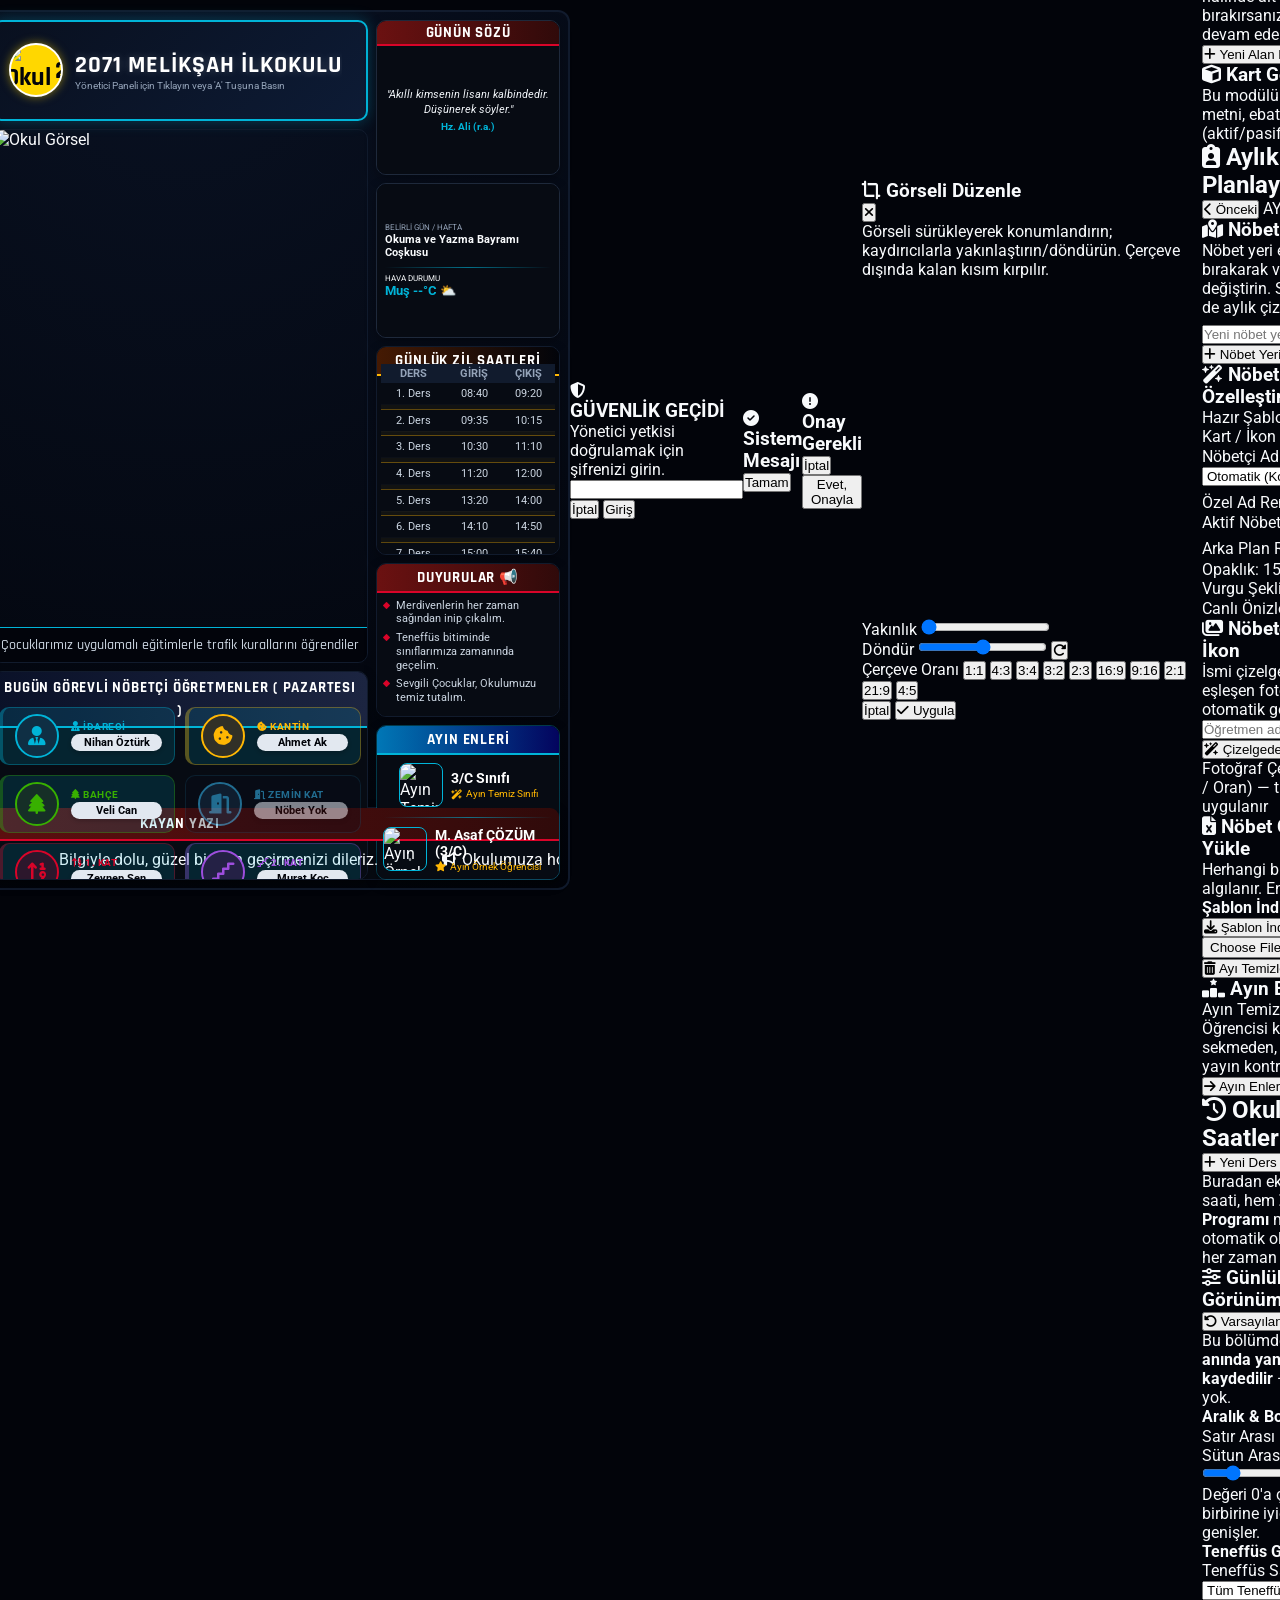
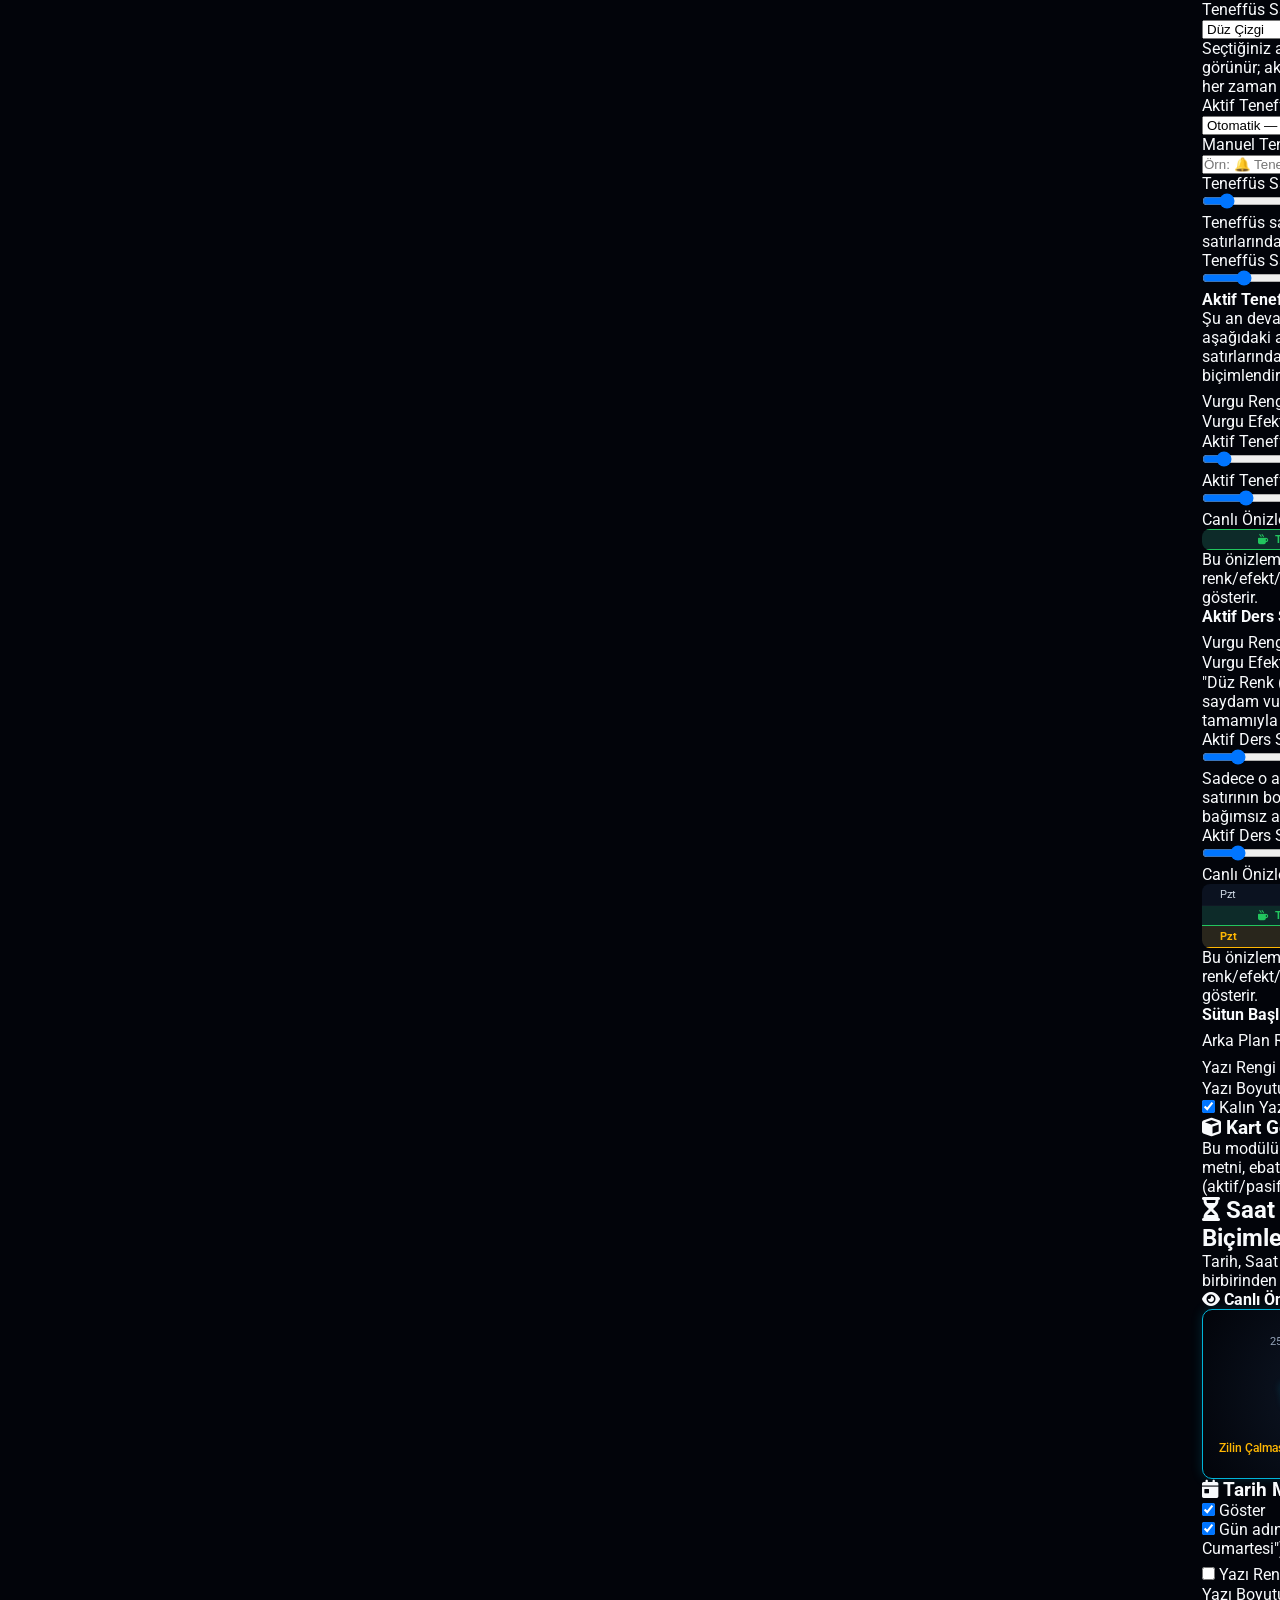
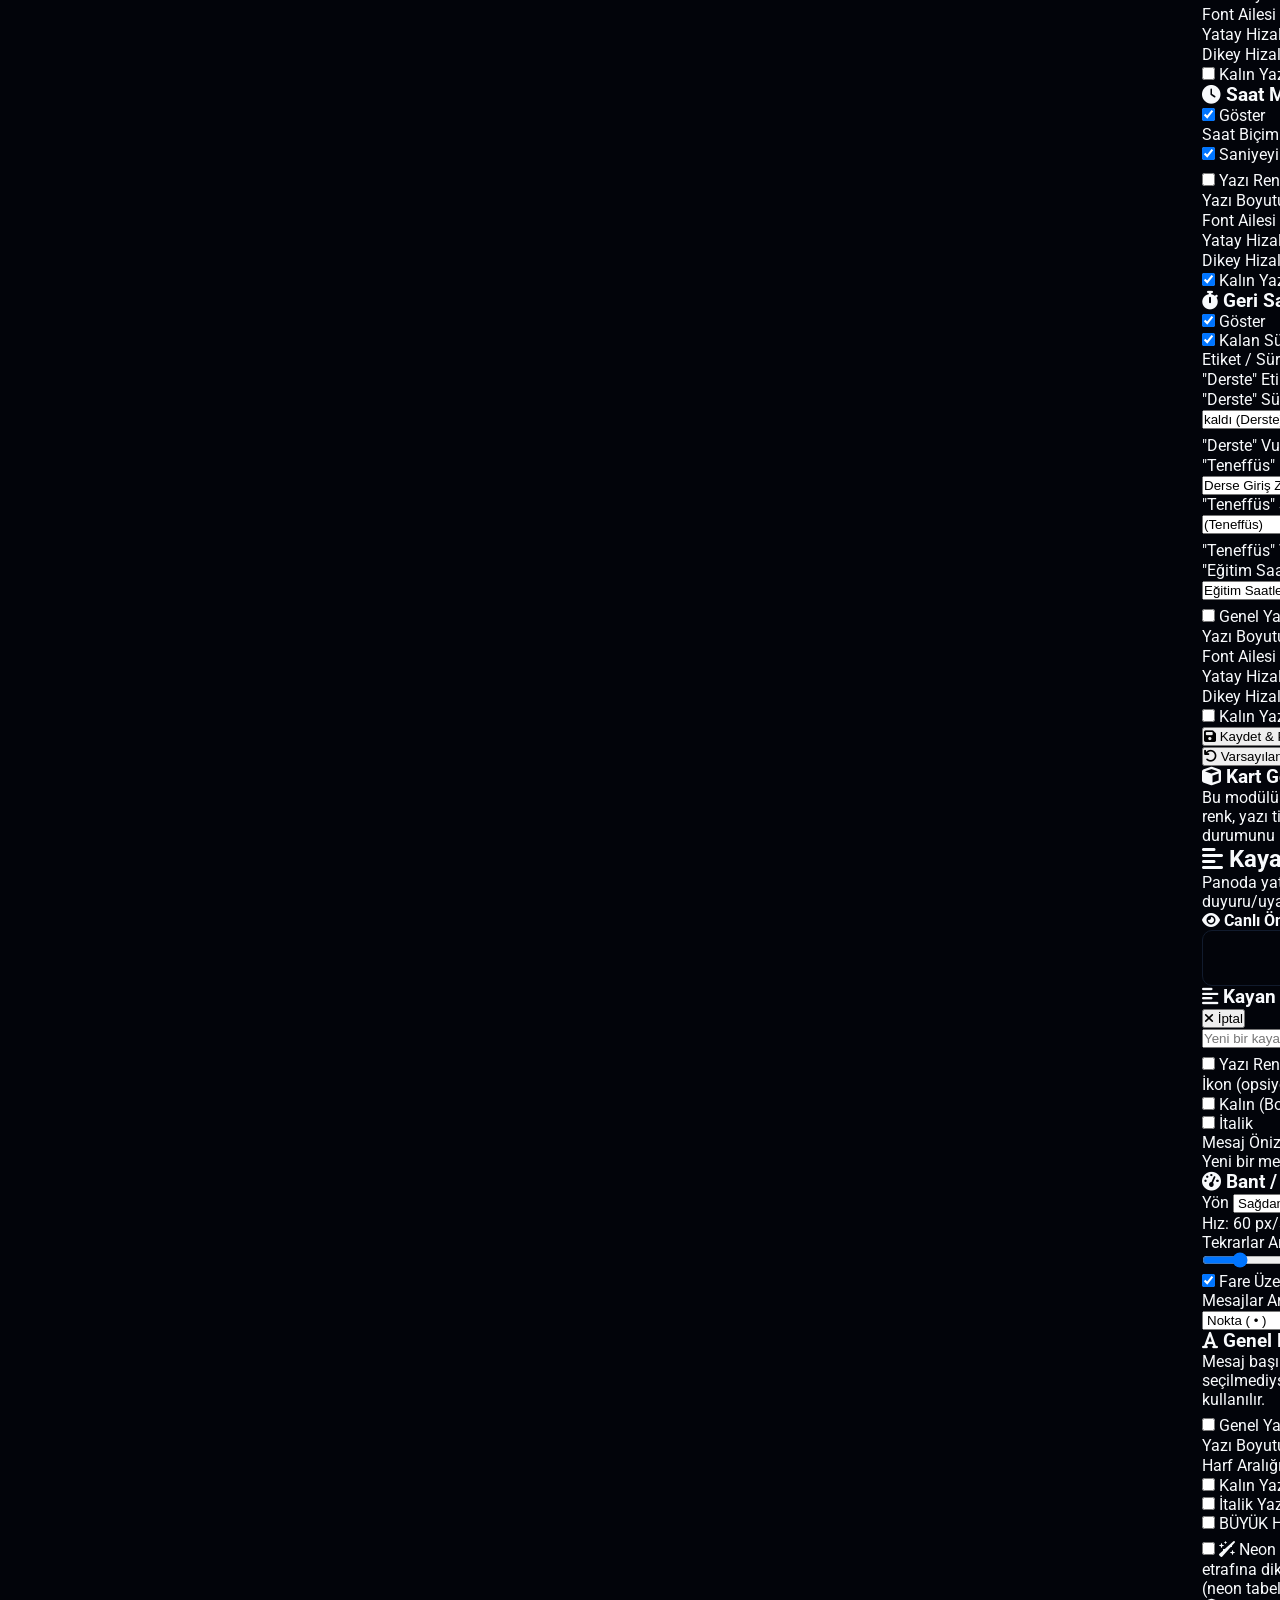
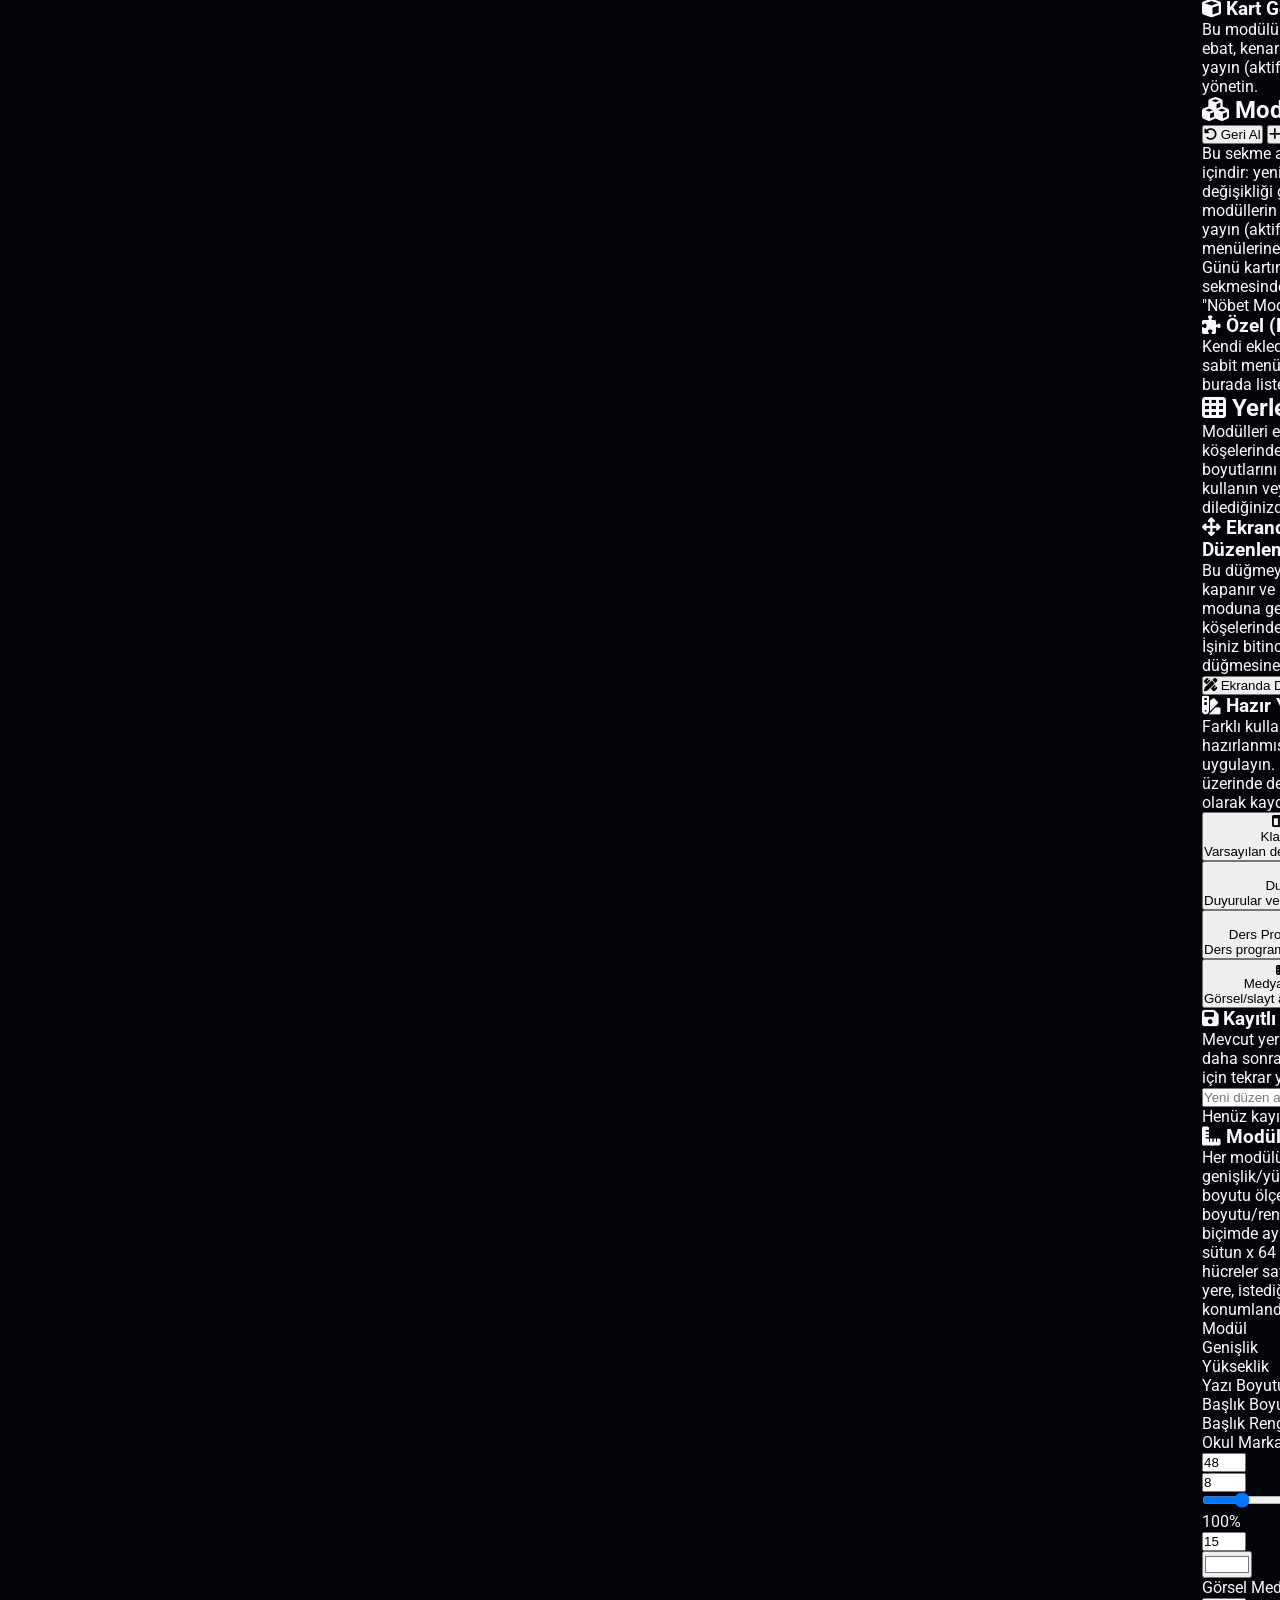
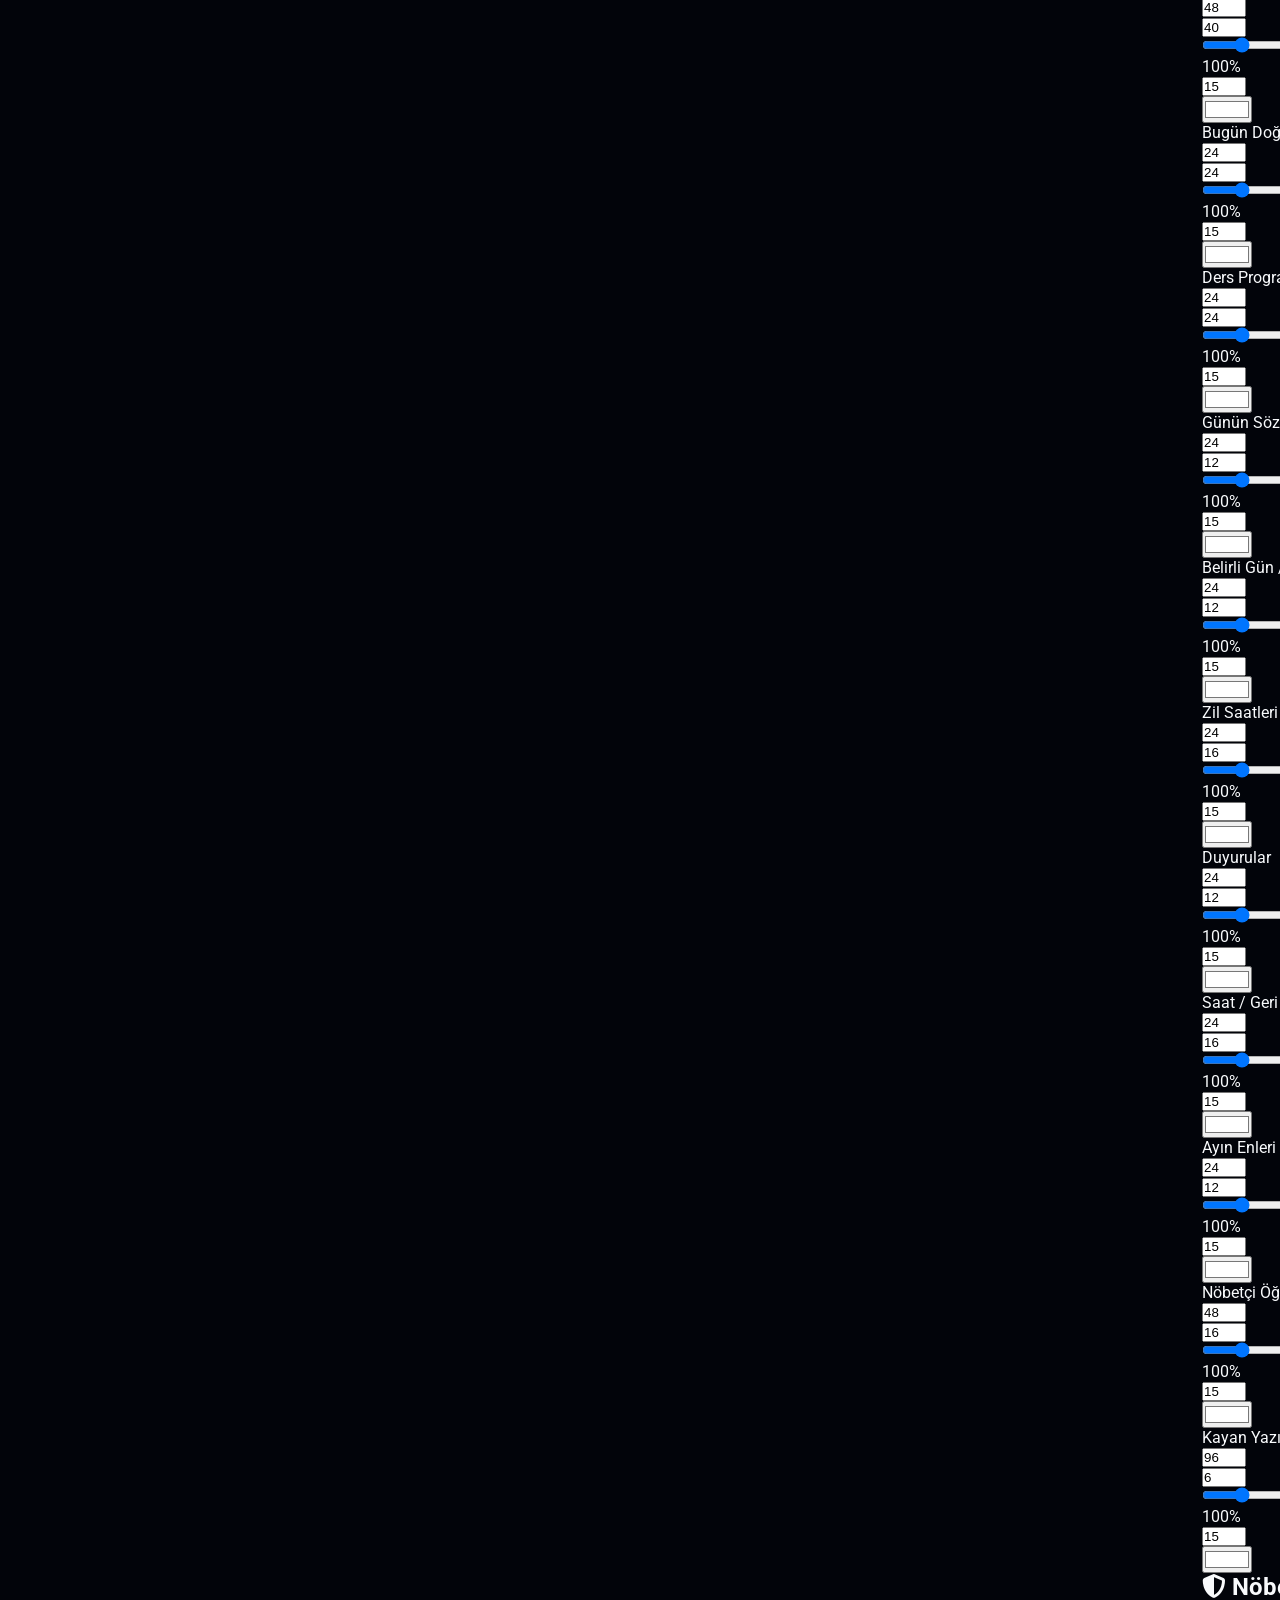
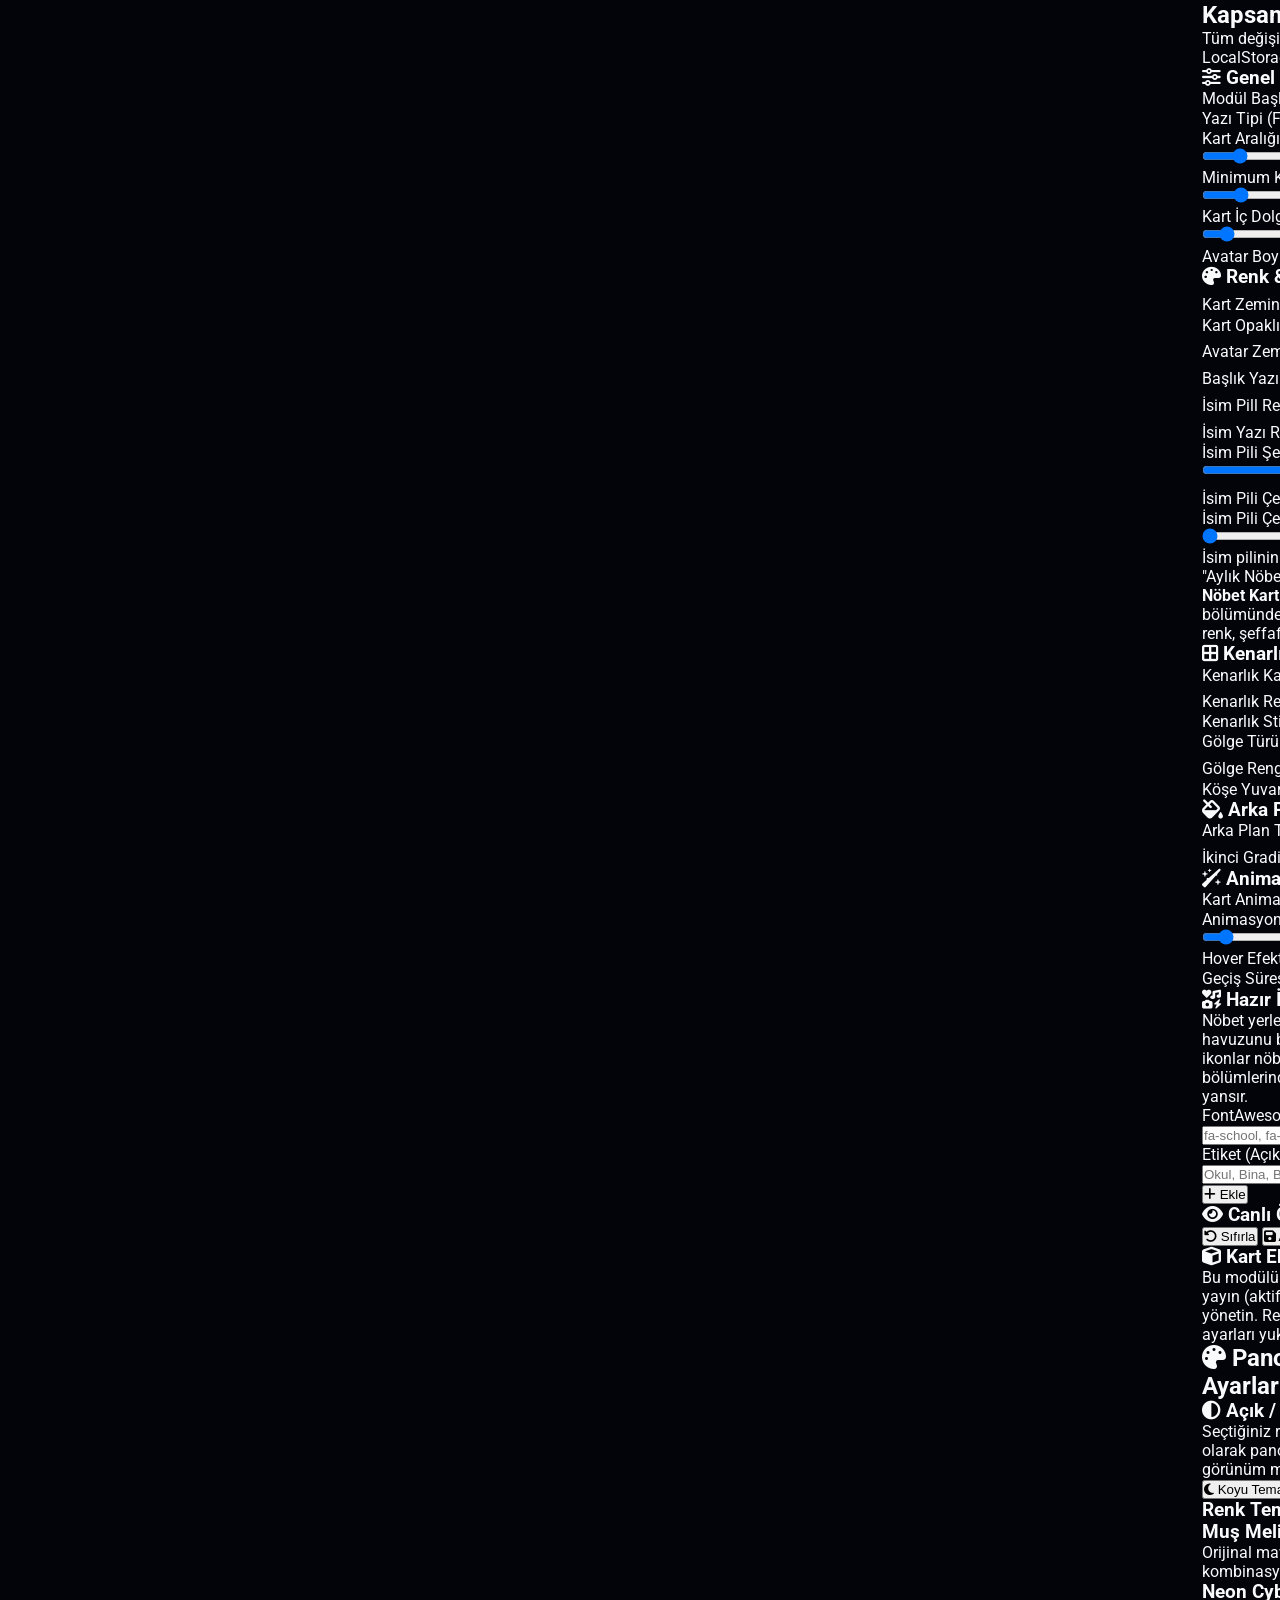
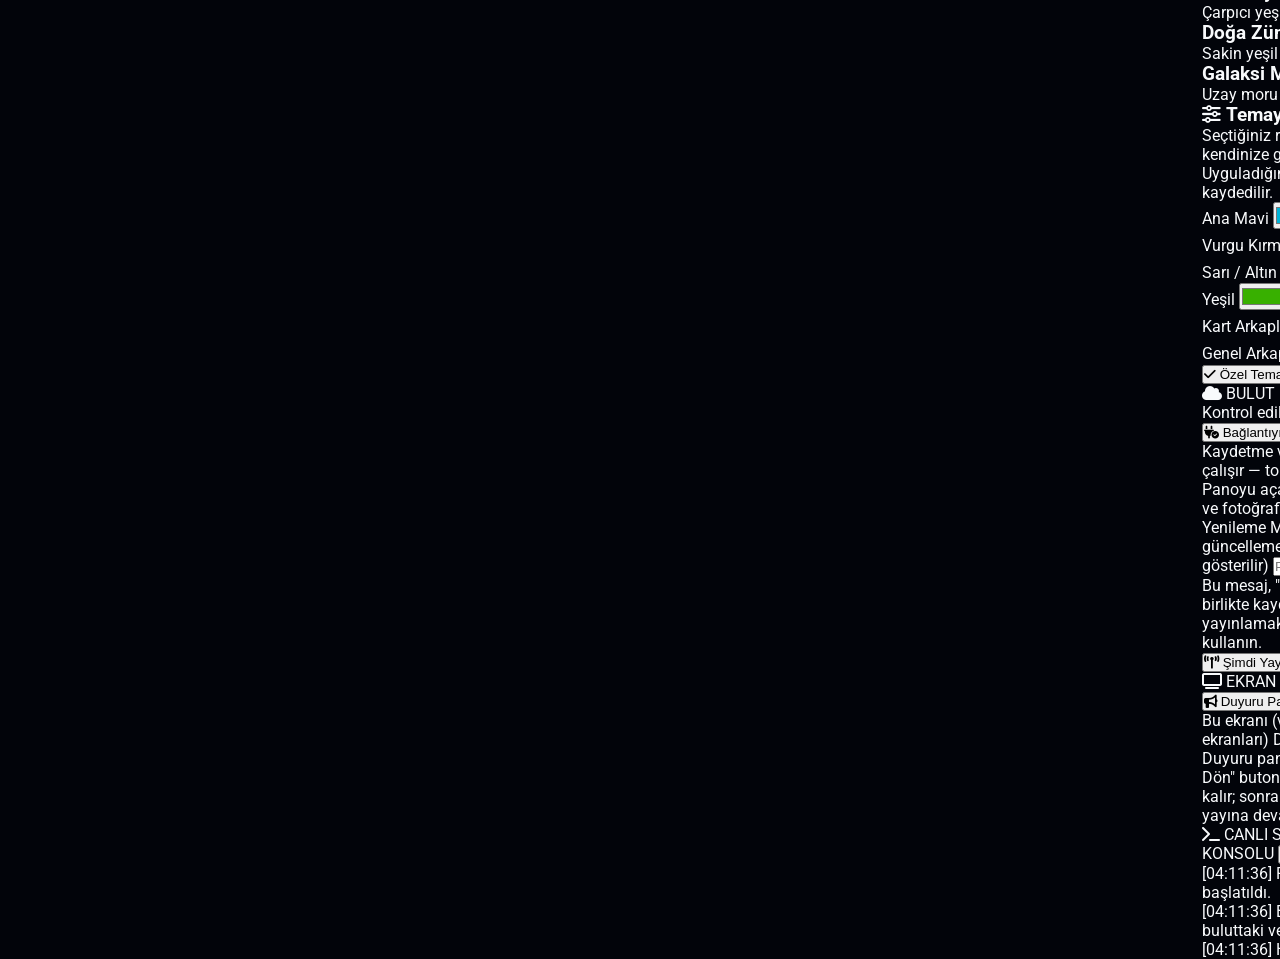
==== commit f282f518: "Add files via upload" ====
--- a/pano49.html
+++ b/pano49.html
@@ -238,15 +238,6 @@
         </div>
     </div>
 
-    <!-- BULUT GÜNCELLEME BİLDİRİMİ (küçük, tıklanabilir, engellemeyen) — Yönetim
-         Paneli açıkken başka bir cihazdan "Yayınla" yapılırsa burada görünür;
-         metni admin tarafından "Yenileme Bildirim Mesajı" alanından değiştirilir. -->
-    <div id="cloud-update-toast" class="fixed hidden items-center gap-2 bg-cyan-900 text-white text-xs font-bold px-4 py-2.5 rounded-lg shadow-2xl shadow-black/40 cursor-pointer z-[25000]" style="bottom:20px; left:50%; transform:translateX(-50%);" onclick="location.reload()">
-        <i class="fa-solid fa-cloud-arrow-down"></i>
-        <span id="cloud-update-toast-text">Panoda güncelleme yayınlandı — yenilemek için tıklayın</span>
-    </div>
-
-
     <!-- ÖZEL ONAY MODALI -->
     <div class="fixed inset-0 bg-black/85 z-[20000] hidden flex items-center justify-center" id="custom-confirm-overlay">
         <div class="bg-slate-900 border-2 border-red-500 rounded-2xl p-6 w-[450px] text-center shadow-2xl shadow-red-500/15">
@@ -331,11 +322,11 @@
                 <button class="px-4 py-2 bg-slate-800 hover:bg-slate-700 text-slate-300 font-bold rounded-lg text-sm flex items-center gap-2" onclick="closeAdminPanelWithoutSaving()">
                     <i class="fa-solid fa-arrow-left"></i> Vazgeç / Kapat
                 </button>
-                <button class="px-5 py-2 bg-slate-700 hover:bg-slate-600 text-white font-bold rounded-lg text-sm flex items-center gap-2" onclick="saveAdminChanges()" title="Kaydeder; bulut yazımı ~1.5sn içinde arka planda gerçekleşir">
+                <button class="px-5 py-2 bg-emerald-500 hover:bg-emerald-600 text-white font-bold rounded-lg text-sm flex items-center gap-2 shadow-lg shadow-emerald-500/20" onclick="saveAdminChanges()">
                     <i class="fa-solid fa-floppy-disk"></i> Değişiklikleri Kaydet
                 </button>
-                <button class="px-5 py-2 bg-emerald-500 hover:bg-emerald-600 text-white font-bold rounded-lg text-sm flex items-center gap-2 shadow-lg shadow-emerald-500/20" onclick="publishPanoNow()" title="Kaydeder ve buluta HEMEN (beklemeden) yazar — diğer cihazlar en kısa sürede güncellemeyi görür">
-                    <i class="fa-solid fa-tower-broadcast"></i> Yayınla
+                <button class="px-5 py-2 bg-cyan-500 hover:bg-cyan-600 text-white font-bold rounded-lg text-sm flex items-center gap-2 shadow-lg shadow-cyan-500/20" onclick="publishNow()" title="Kaydeder ve değişiklikleri hemen (beklemeden) tüm cihazlara/tarayıcılara gönderir">
+                    <i class="fa-solid fa-broadcast-tower"></i> Yayınla
                 </button>
             </div>
         </div>
@@ -485,11 +476,6 @@
                                 <i class="fa-solid fa-circle-info text-cyan-400"></i>
                                 Günün Özlü Sözü artık soldaki menüden <b class="text-cyan-400">"Günün Sözü"</b> sekmesinde yönetilir.
                             </div>
-                            <div class="form-group">
-                                <label class="text-xs text-slate-400 block mb-1">Yenileme Bildirim Mesajı</label>
-                                <input type="text" id="input-refresh-message" placeholder="Panoda güncelleme yayınlandı — yenilemek için tıklayın" class="w-full bg-slate-950 border border-slate-800 rounded-lg p-2.5 text-white text-xs">
-                                <p class="text-[10px] text-slate-500 mt-1.5 leading-relaxed">Panoyu başka bir tarayıcı/cihazda (Yönetim Paneli açık şekilde) görüntüleyen biri varken siz üstteki <b class="text-cyan-400">"Yayınla"</b> ile bir değişikliği yayınladığınızda, o kişiye ekranın altında bu metinle küçük bir bildirim çıkar. Panonun kendisi (TV/kiosk ekranı) bu bildirimi beklemeden otomatik yenilenir.</p>
-                            </div>
                         </div>
                         <div class="space-y-4 bg-slate-950 border border-slate-800 p-4 rounded-xl flex flex-col justify-between">
                             <div>
@@ -2935,6 +2921,15 @@
                         <span id="supabase-test-result" class="text-[10px]"></span>
                     </div>
                     <p class="text-[10px] text-slate-500 mt-1.5">Kaydetme ve fotoğraf yükleme otomatik çalışır — token girişine gerek yoktur. Panoyu açan her cihaz aynı güncel veriyi ve fotoğrafları görür.</p>
+
+                    <div class="mt-3 pt-3 border-t border-slate-800">
+                        <label class="text-[11px] text-slate-400 mb-1 block">Yenileme Mesajı <span class="text-slate-600">(başka bir cihazdan güncelleme geldiğinde ekranda gösterilir)</span></label>
+                        <input type="text" id="input-refresh-message" maxlength="120" placeholder="Panoda güncelleme var, yenileniyor..." class="w-full bg-slate-900 border border-slate-800 rounded-lg px-3 py-2 text-xs text-white">
+                        <p class="text-[10px] text-slate-500 mt-1.5">Bu mesaj, "Değişiklikleri Kaydet" ile birlikte kaydedilir. Anında (beklemeden) yayınlamak için aşağıdaki butonu kullanın.</p>
+                        <button class="w-full mt-2 px-4 py-2 bg-cyan-600 hover:bg-cyan-700 text-white font-bold rounded-lg text-xs flex items-center justify-center gap-2" onclick="publishNow()">
+                            <i class="fa-solid fa-broadcast-tower"></i> Şimdi Yayınla (Tüm Cihazlara Gönder)
+                        </button>
+                    </div>
                 </div>
 
                 <!-- Ekran Geçişi (Pano49 ↔ Duyuru Panosu) -->
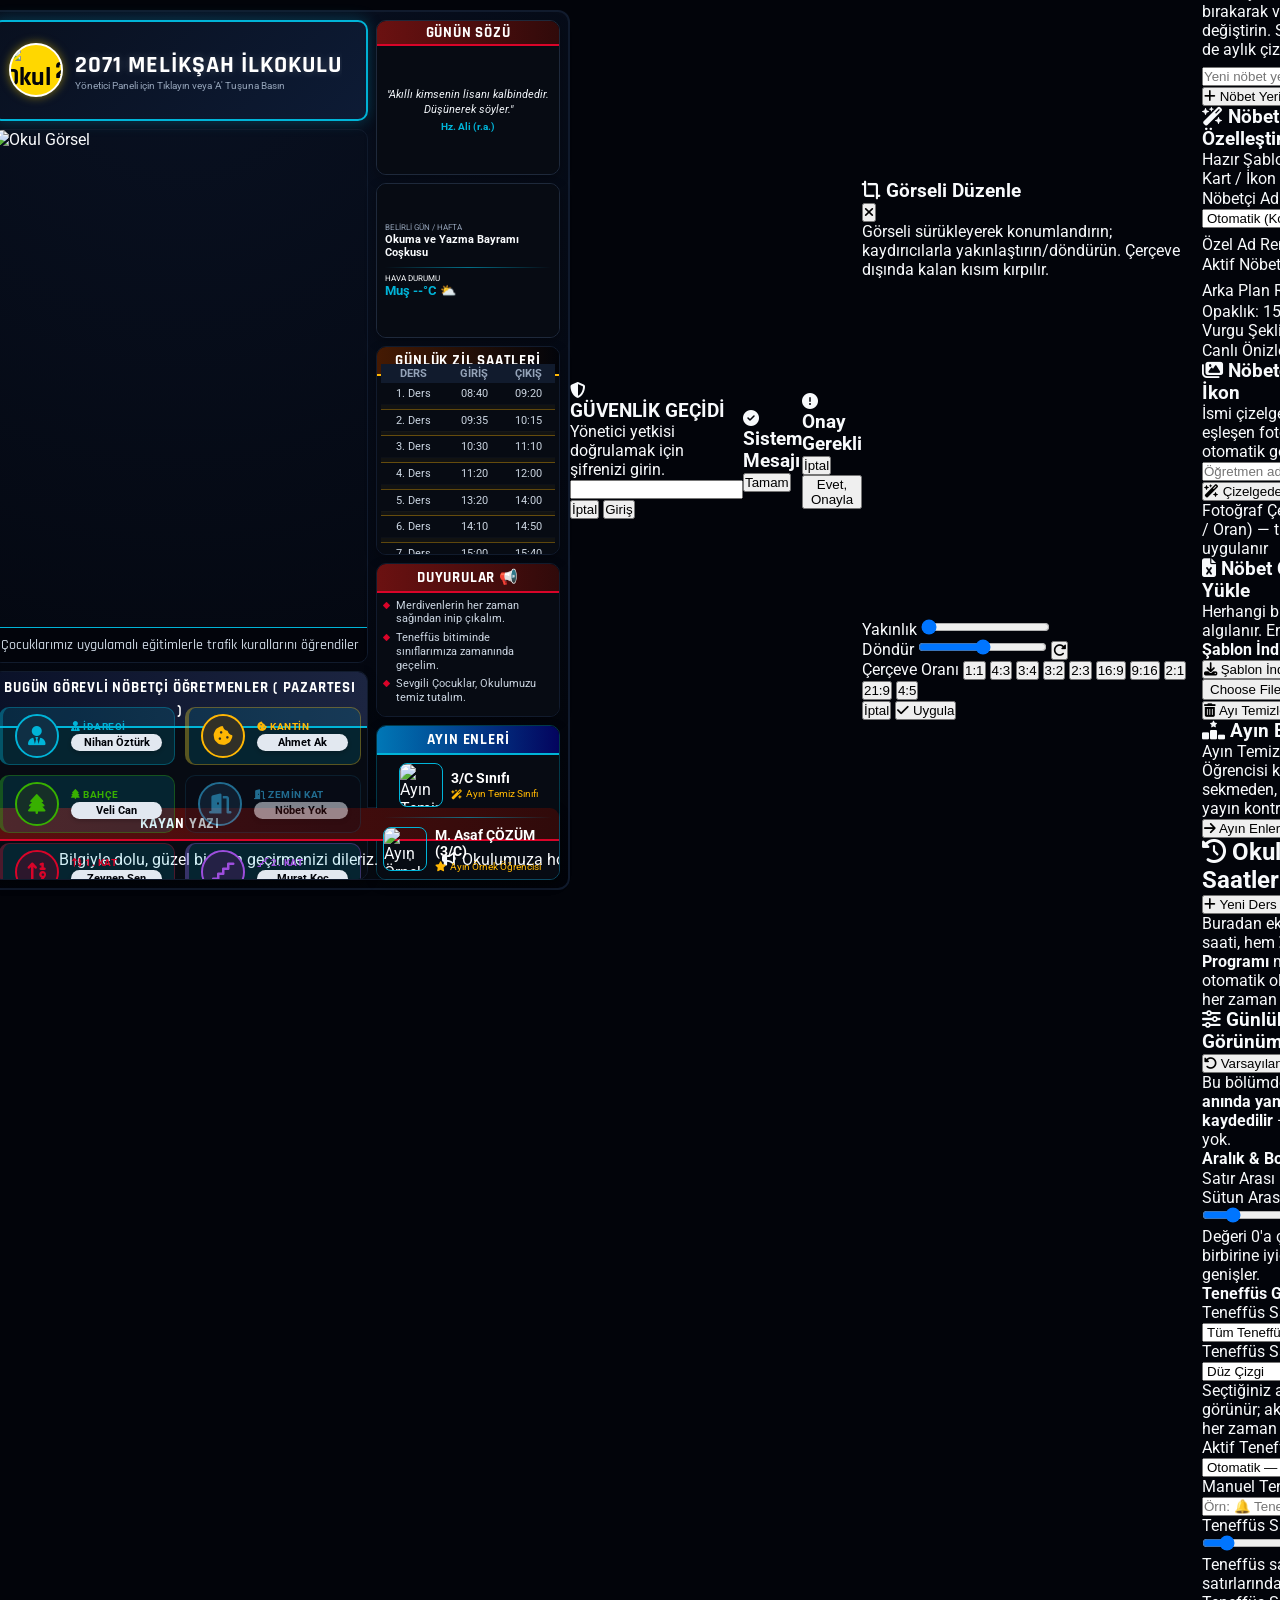
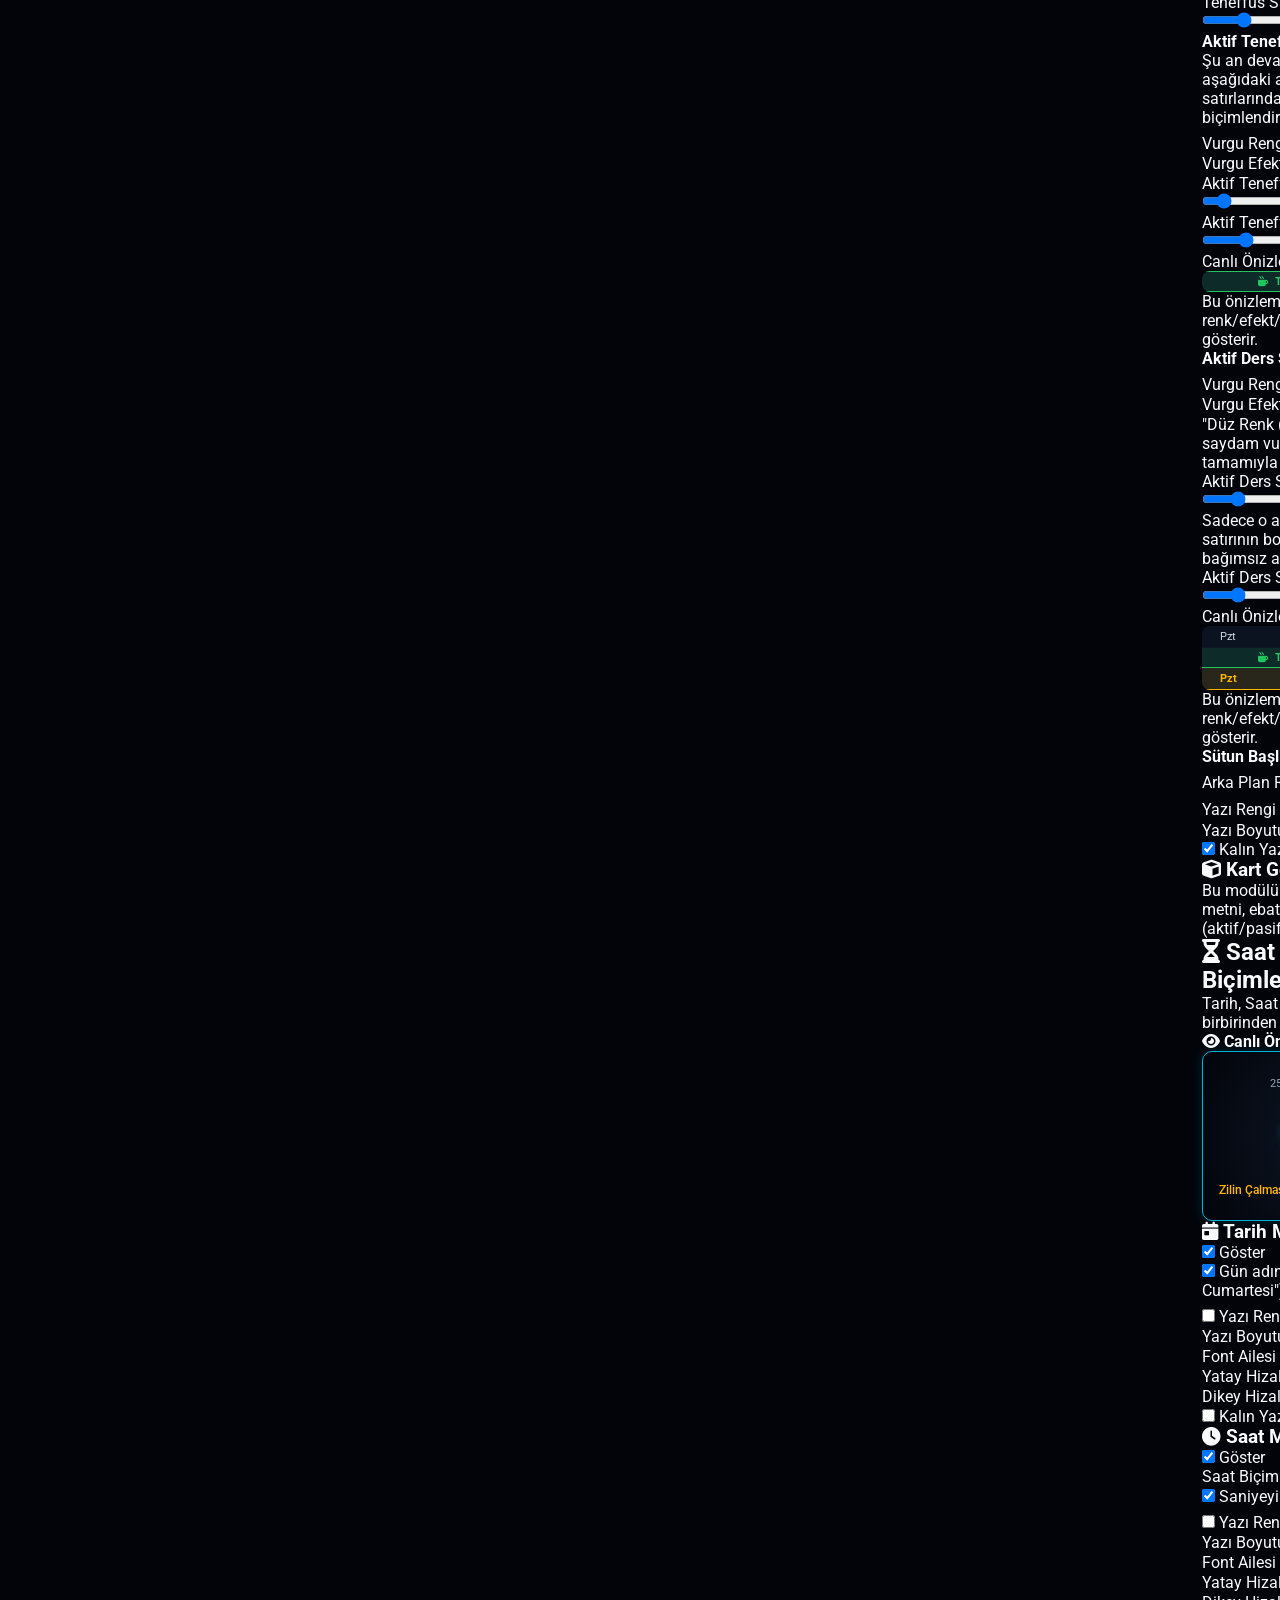
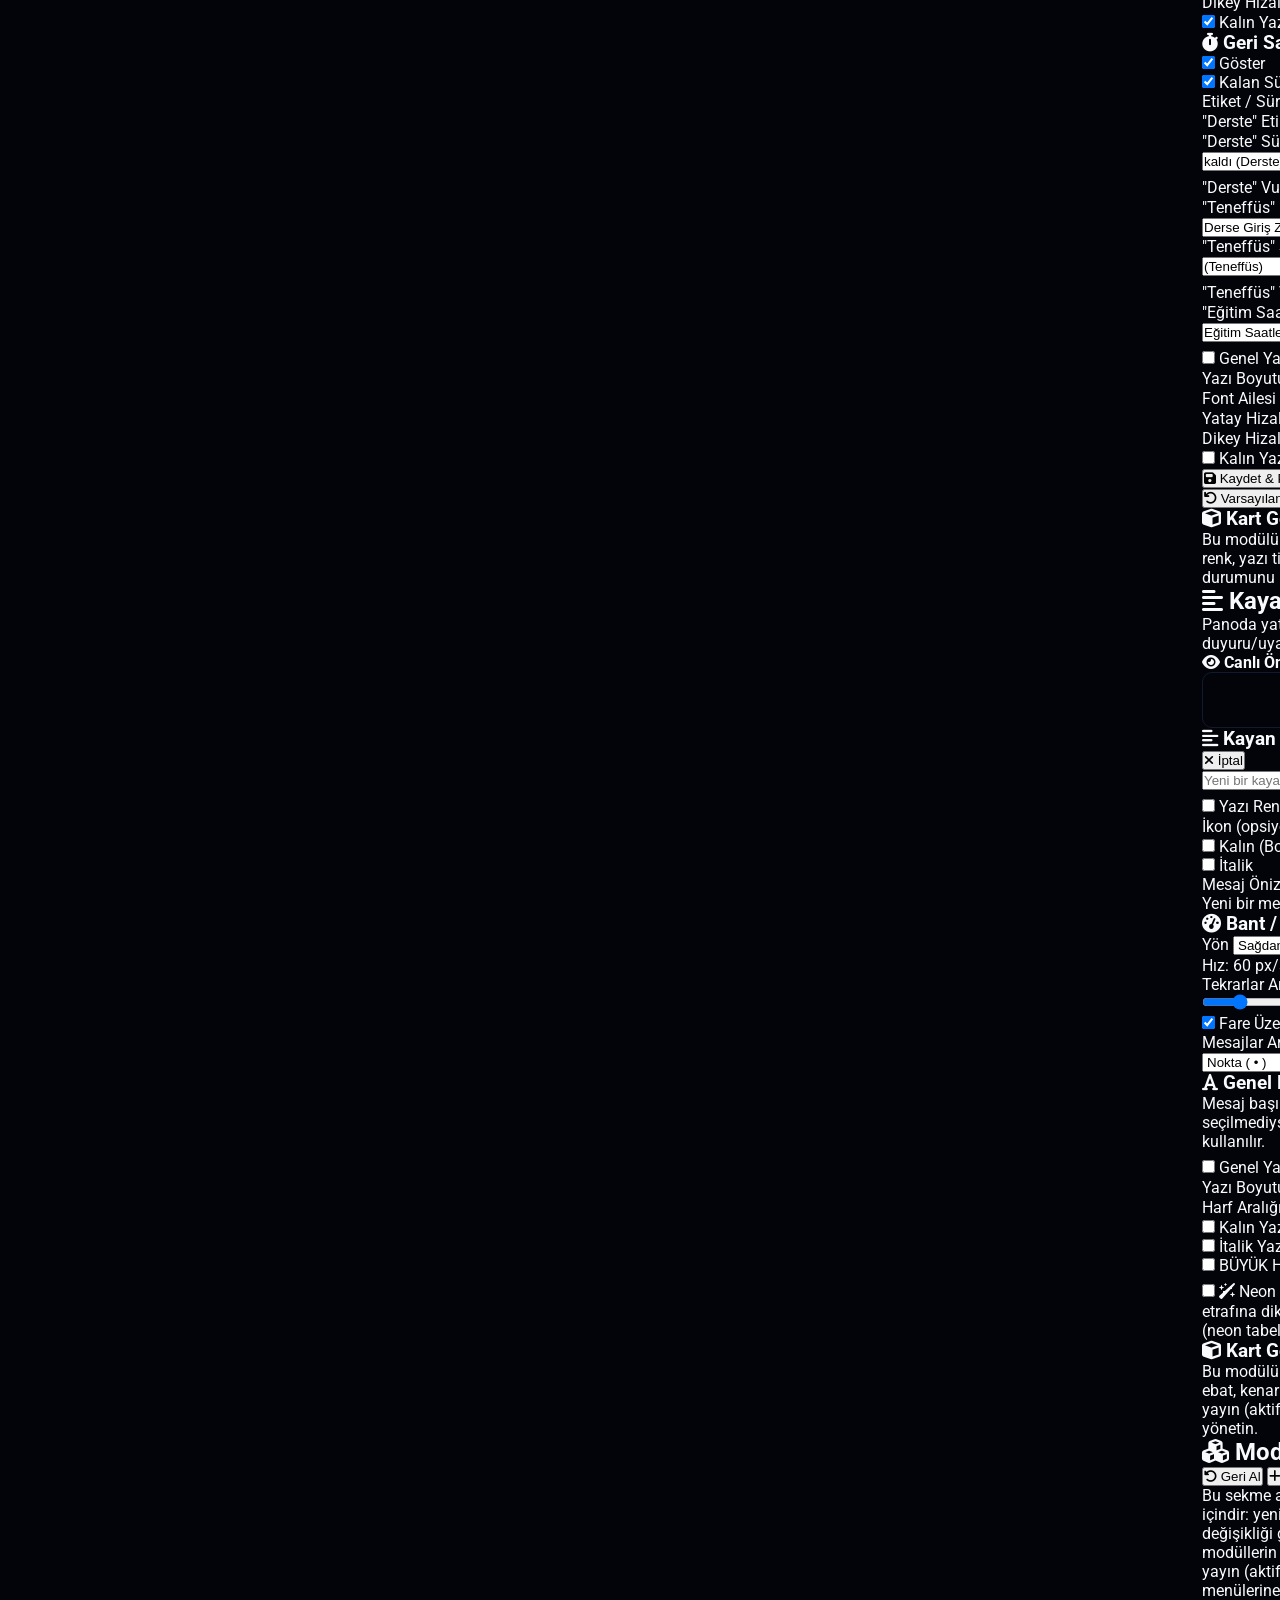
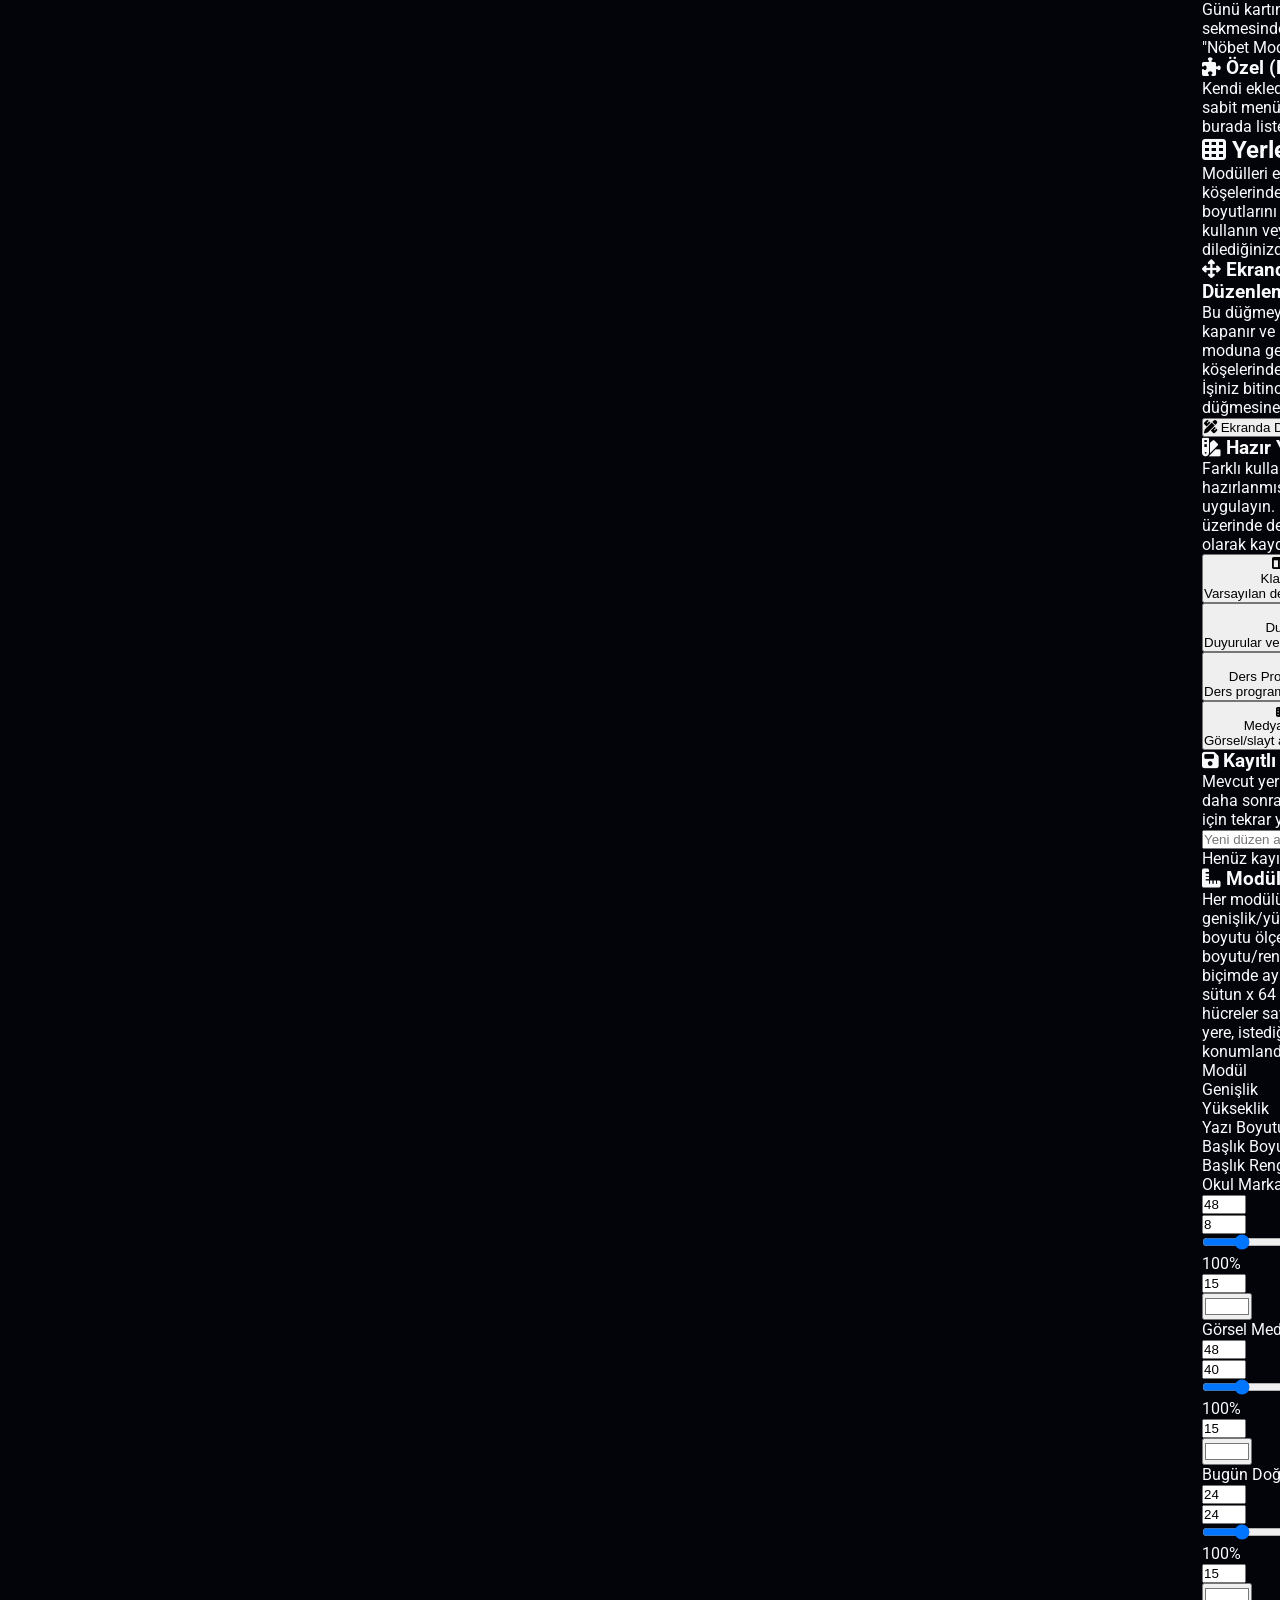
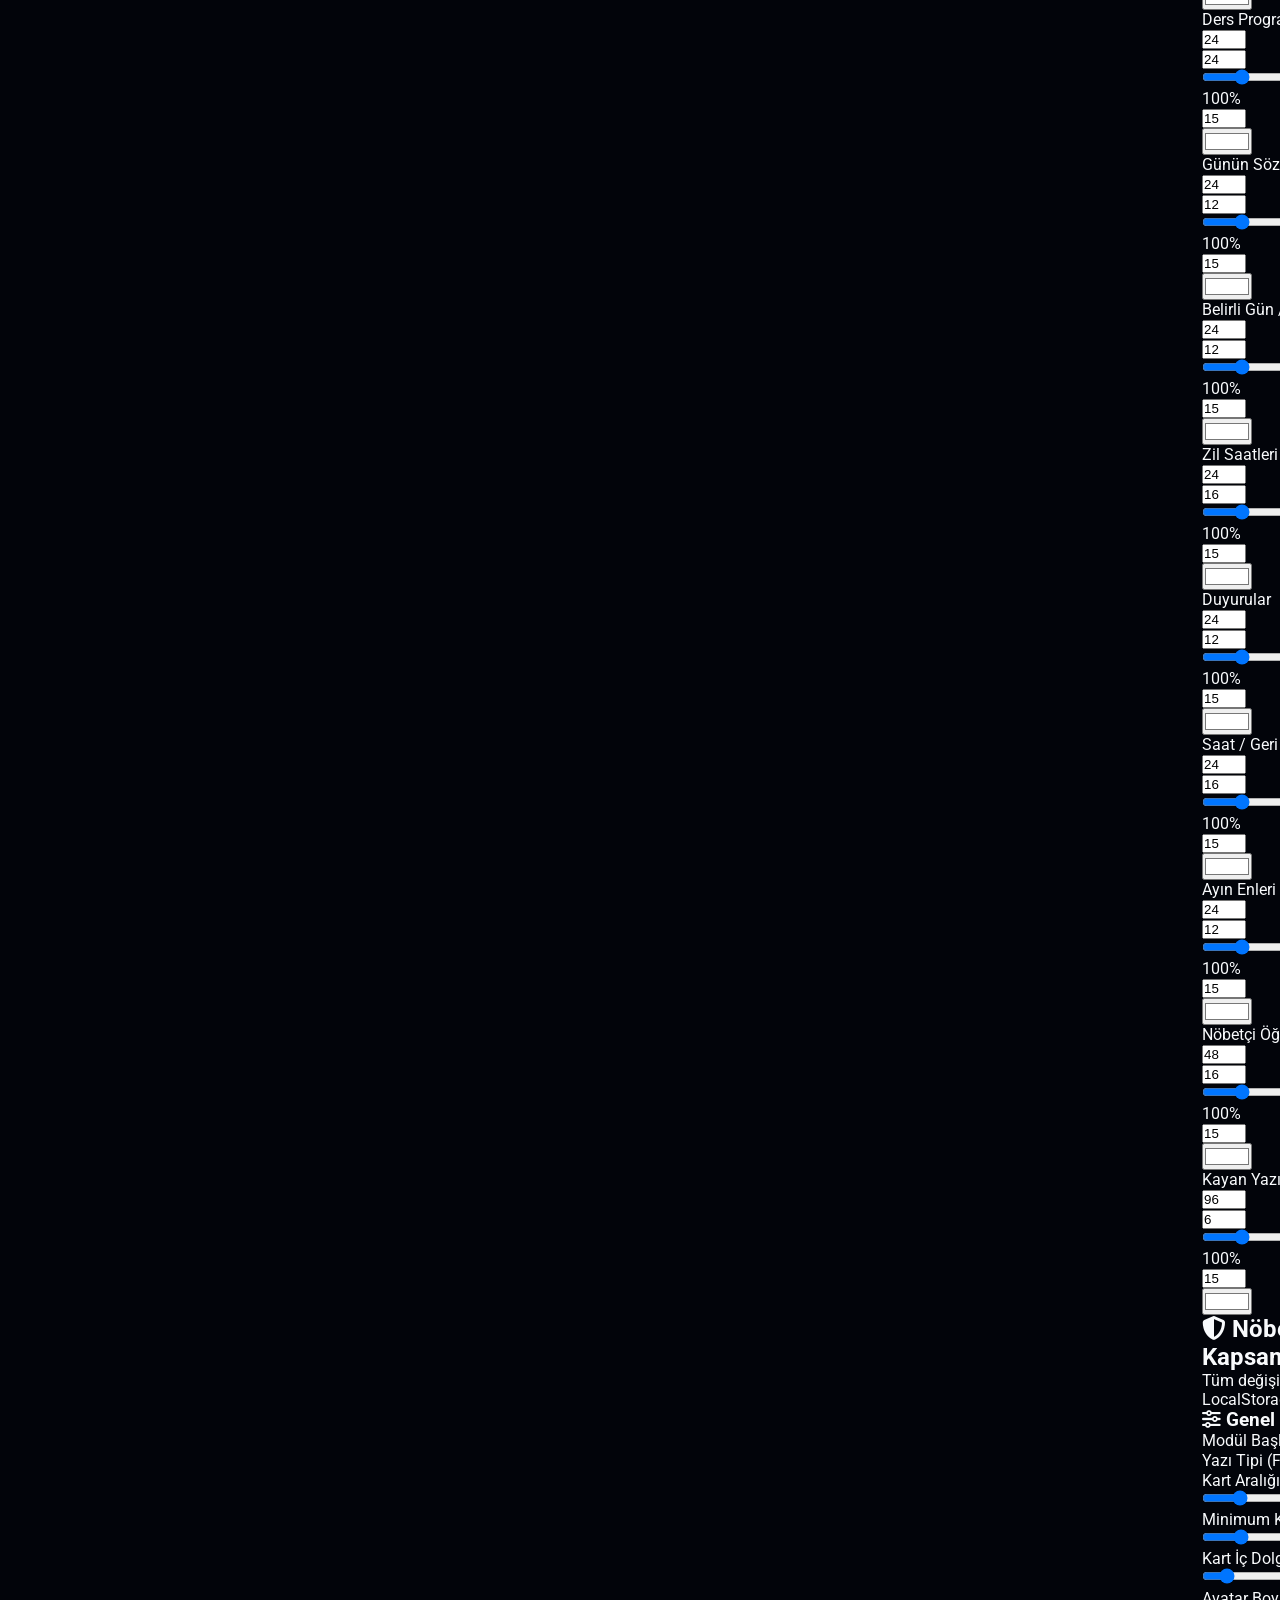
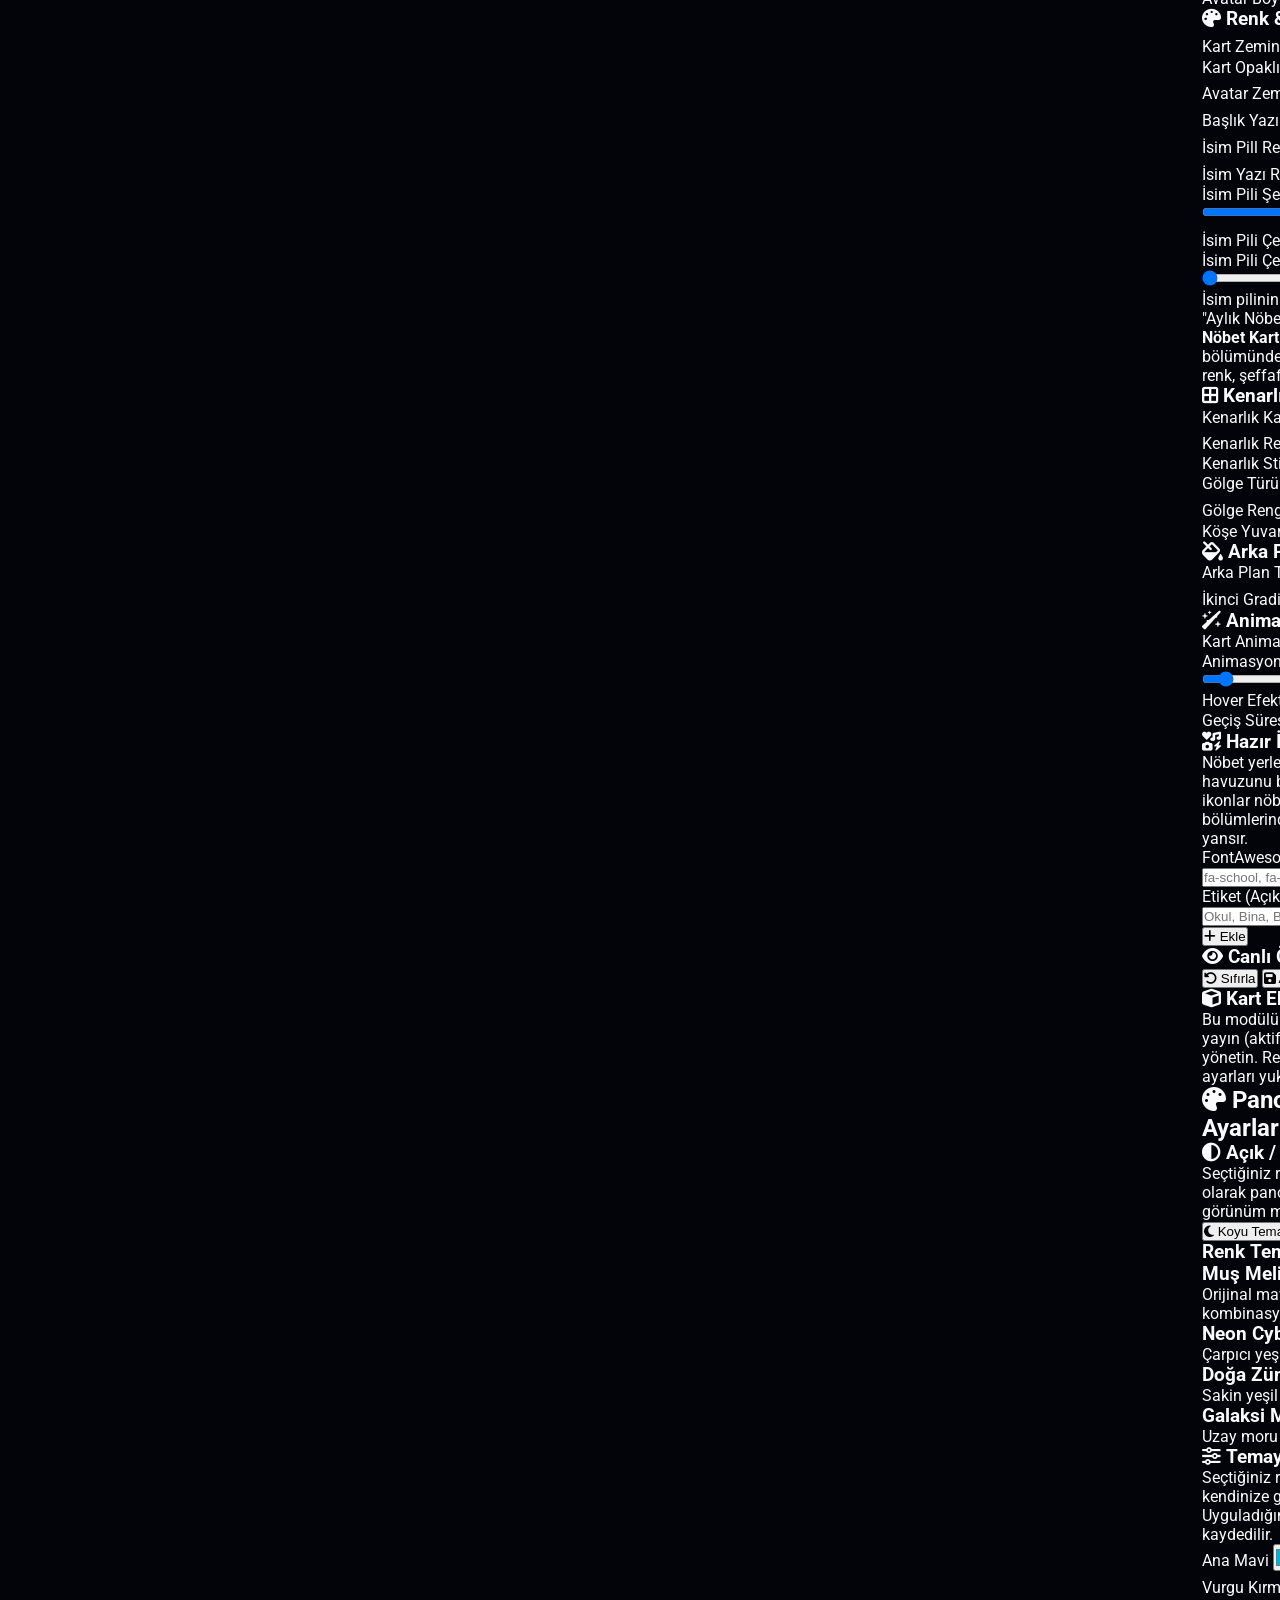
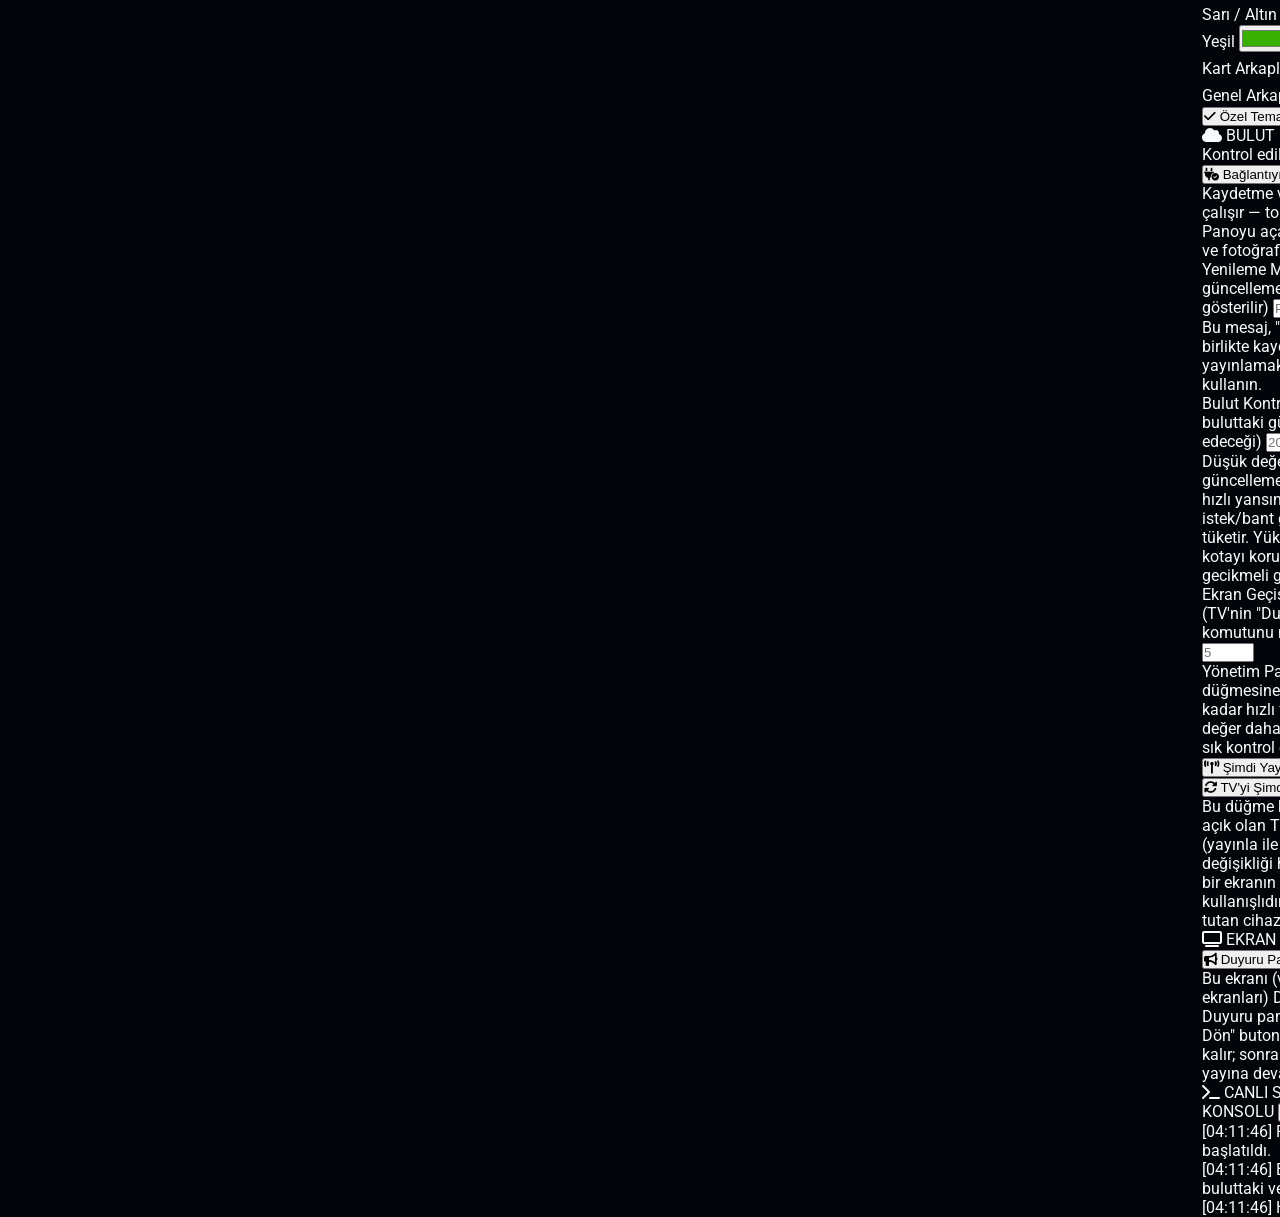
==== commit 8d8d3167: "Add files via upload" ====
--- a/pano49.html
+++ b/pano49.html
@@ -2926,9 +2926,22 @@
                         <label class="text-[11px] text-slate-400 mb-1 block">Yenileme Mesajı <span class="text-slate-600">(başka bir cihazdan güncelleme geldiğinde ekranda gösterilir)</span></label>
                         <input type="text" id="input-refresh-message" maxlength="120" placeholder="Panoda güncelleme var, yenileniyor..." class="w-full bg-slate-900 border border-slate-800 rounded-lg px-3 py-2 text-xs text-white">
                         <p class="text-[10px] text-slate-500 mt-1.5">Bu mesaj, "Değişiklikleri Kaydet" ile birlikte kaydedilir. Anında (beklemeden) yayınlamak için aşağıdaki butonu kullanın.</p>
+
+                        <label class="text-[11px] text-slate-400 mb-1 mt-3 block">Bulut Kontrol Sıklığı (saniye) <span class="text-slate-600">(cihazların buluttaki güncellemeyi ne sıklıkla kontrol edeceği)</span></label>
+                        <input type="number" id="input-cloud-poll-interval" min="5" max="300" step="1" placeholder="20" class="w-full bg-slate-900 border border-slate-800 rounded-lg px-3 py-2 text-xs text-white">
+                        <p class="text-[10px] text-slate-500 mt-1.5">Düşük değer (ör. 5-10 sn) güncellemelerin diğer cihazlara daha hızlı yansımasını sağlar ama Supabase istek/bant genişliği kotasını daha hızlı tüketir. Yüksek değer (ör. 30-60 sn) kotayı korur ama güncellemeler biraz gecikmeli görünür. En az 5 saniyedir.</p>
+
+                        <label class="text-[11px] text-slate-400 mb-1 mt-3 block">Ekran Geçişi Kontrol Sıklığı (saniye) <span class="text-slate-600">(TV'nin "Duyuru Panosuna Geç" komutunu ne sıklıkla kontrol edeceği)</span></label>
+                        <input type="number" id="input-display-control-poll-interval" min="3" max="120" step="1" placeholder="5" class="w-full bg-slate-900 border border-slate-800 rounded-lg px-3 py-2 text-xs text-white">
+                        <p class="text-[10px] text-slate-500 mt-1.5">Yönetim Paneli'ndeki "Pano99'a Geç" düğmesine bastığınızda TV'nin bunu ne kadar hızlı fark edeceğini belirler. Düşük değer daha hızlı geçiş sağlar ama daha sık kontrol eder. En az 3 saniyedir.</p>
+
                         <button class="w-full mt-2 px-4 py-2 bg-cyan-600 hover:bg-cyan-700 text-white font-bold rounded-lg text-xs flex items-center justify-center gap-2" onclick="publishNow()">
                             <i class="fa-solid fa-broadcast-tower"></i> Şimdi Yayınla (Tüm Cihazlara Gönder)
                         </button>
+                        <button class="w-full mt-2 px-4 py-2 bg-slate-700 hover:bg-slate-600 text-white font-bold rounded-lg text-xs flex items-center justify-center gap-2" onclick="manualRefreshDisplayScreens()">
+                            <i class="fa-solid fa-rotate"></i> TV'yi Şimdi Yenile
+                        </button>
+                        <p class="text-[10px] text-slate-500 mt-1.5">Bu düğme kaydetme yapmaz, sadece açık olan TV/ekranları anında yeniler (yayınla ile buluta ZATEN gönderilmiş bir değişikliği hemen göstermek için, ya da bir ekranın takılı kalması durumunda kullanışlıdır). Yönetim Paneli'ni açık tutan cihazları etkilemez.</p>
                     </div>
                 </div>
 
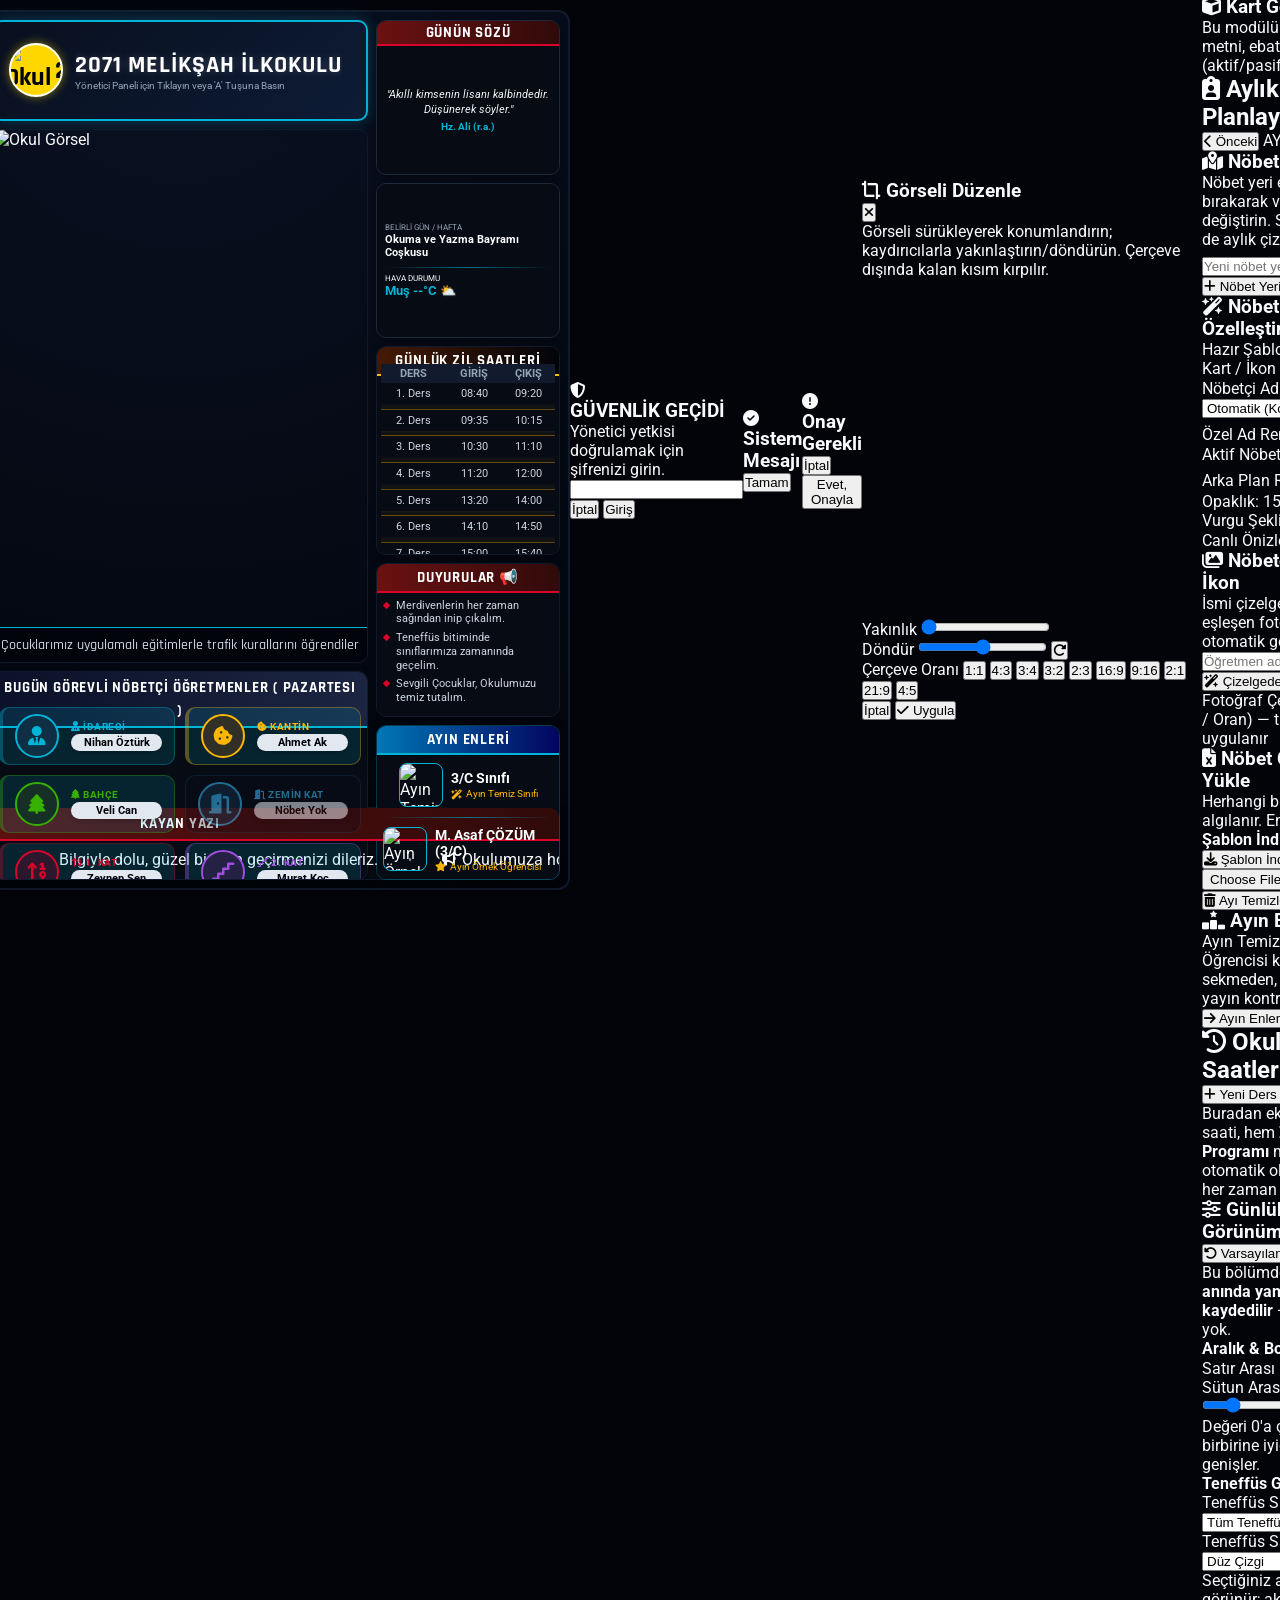
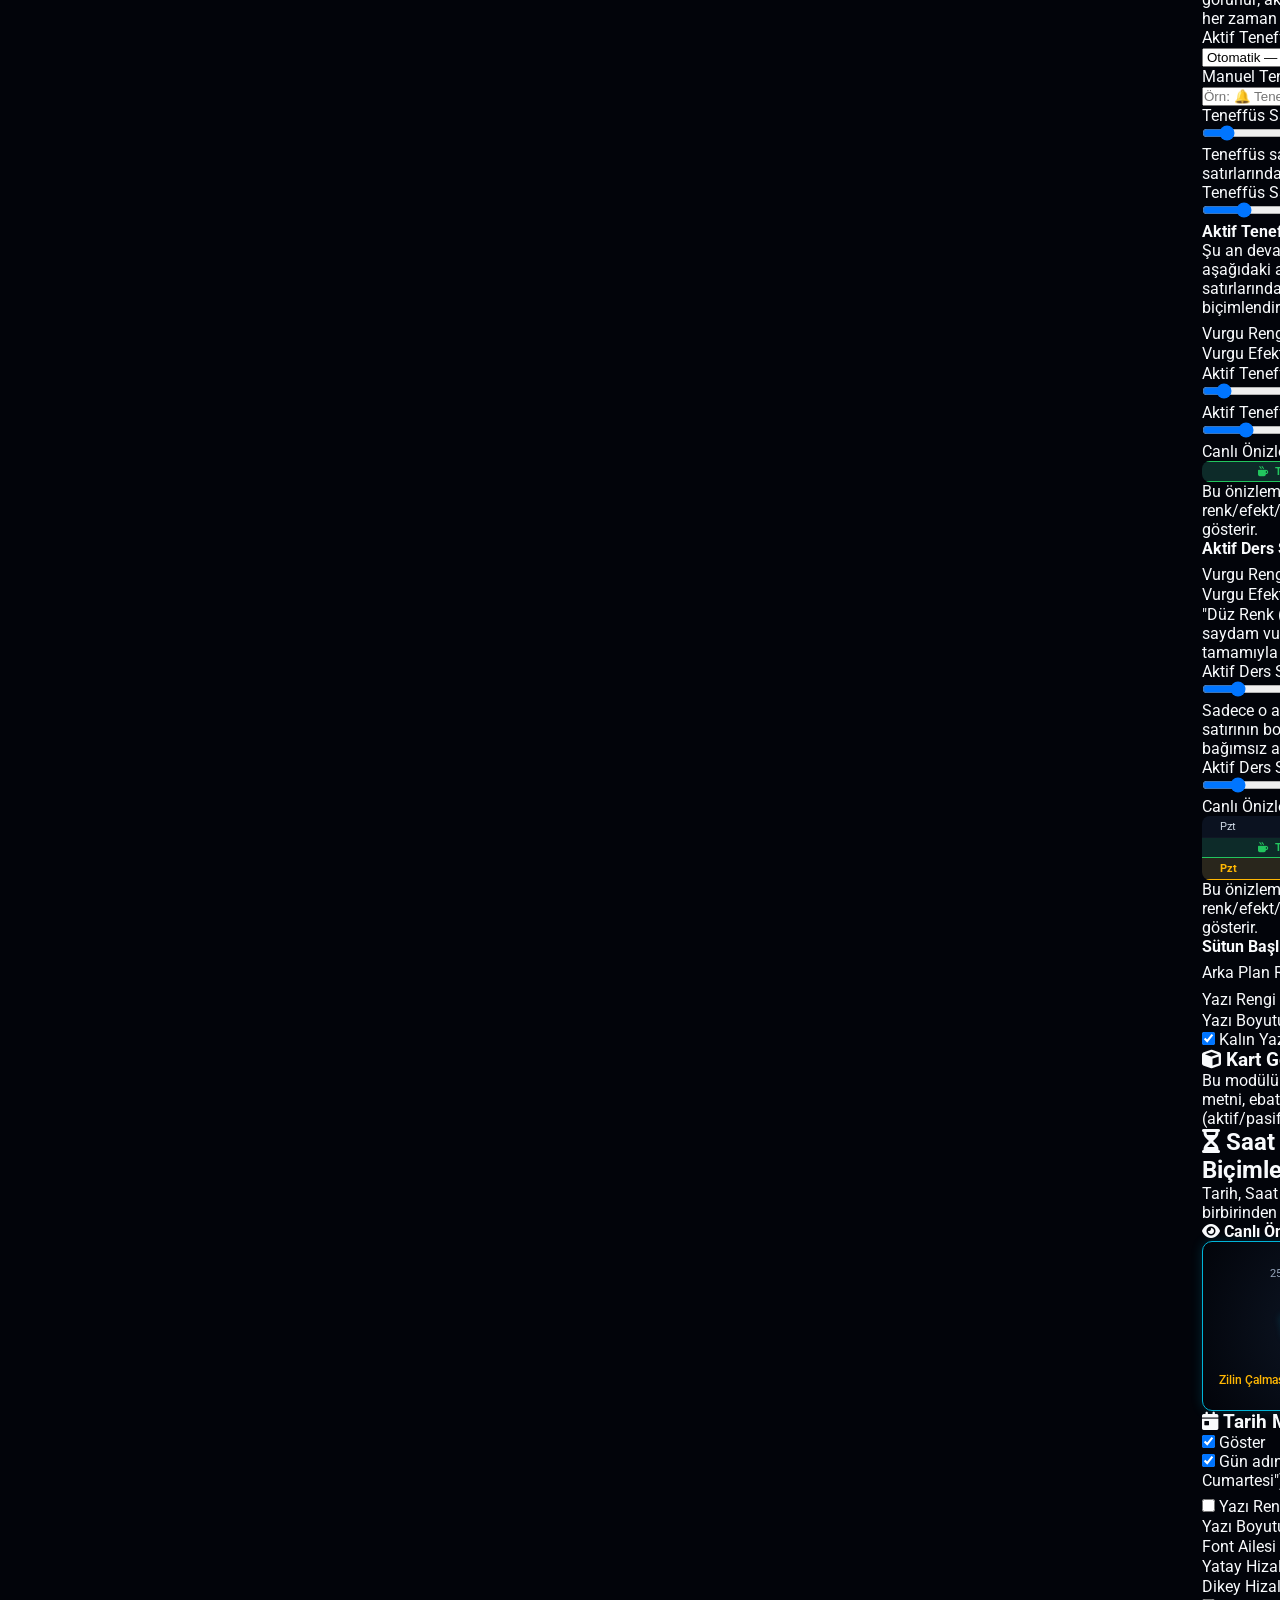
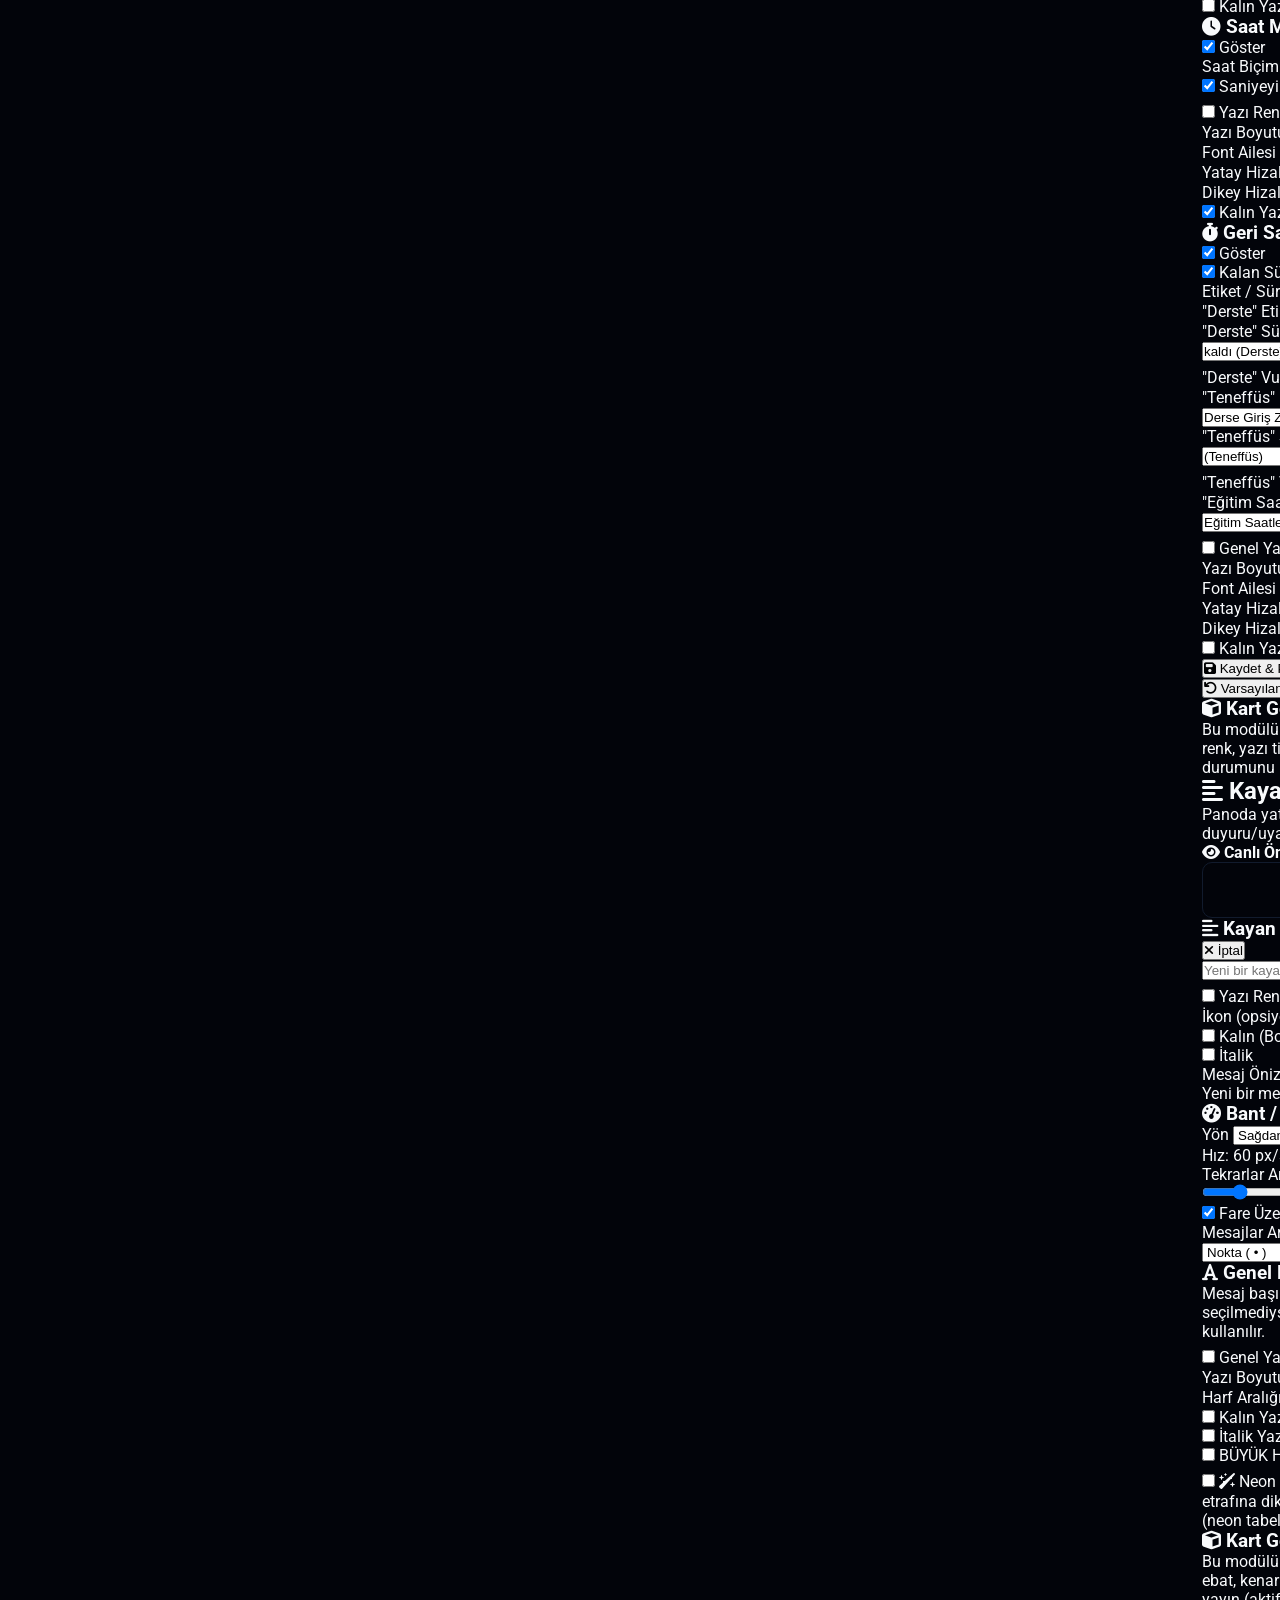
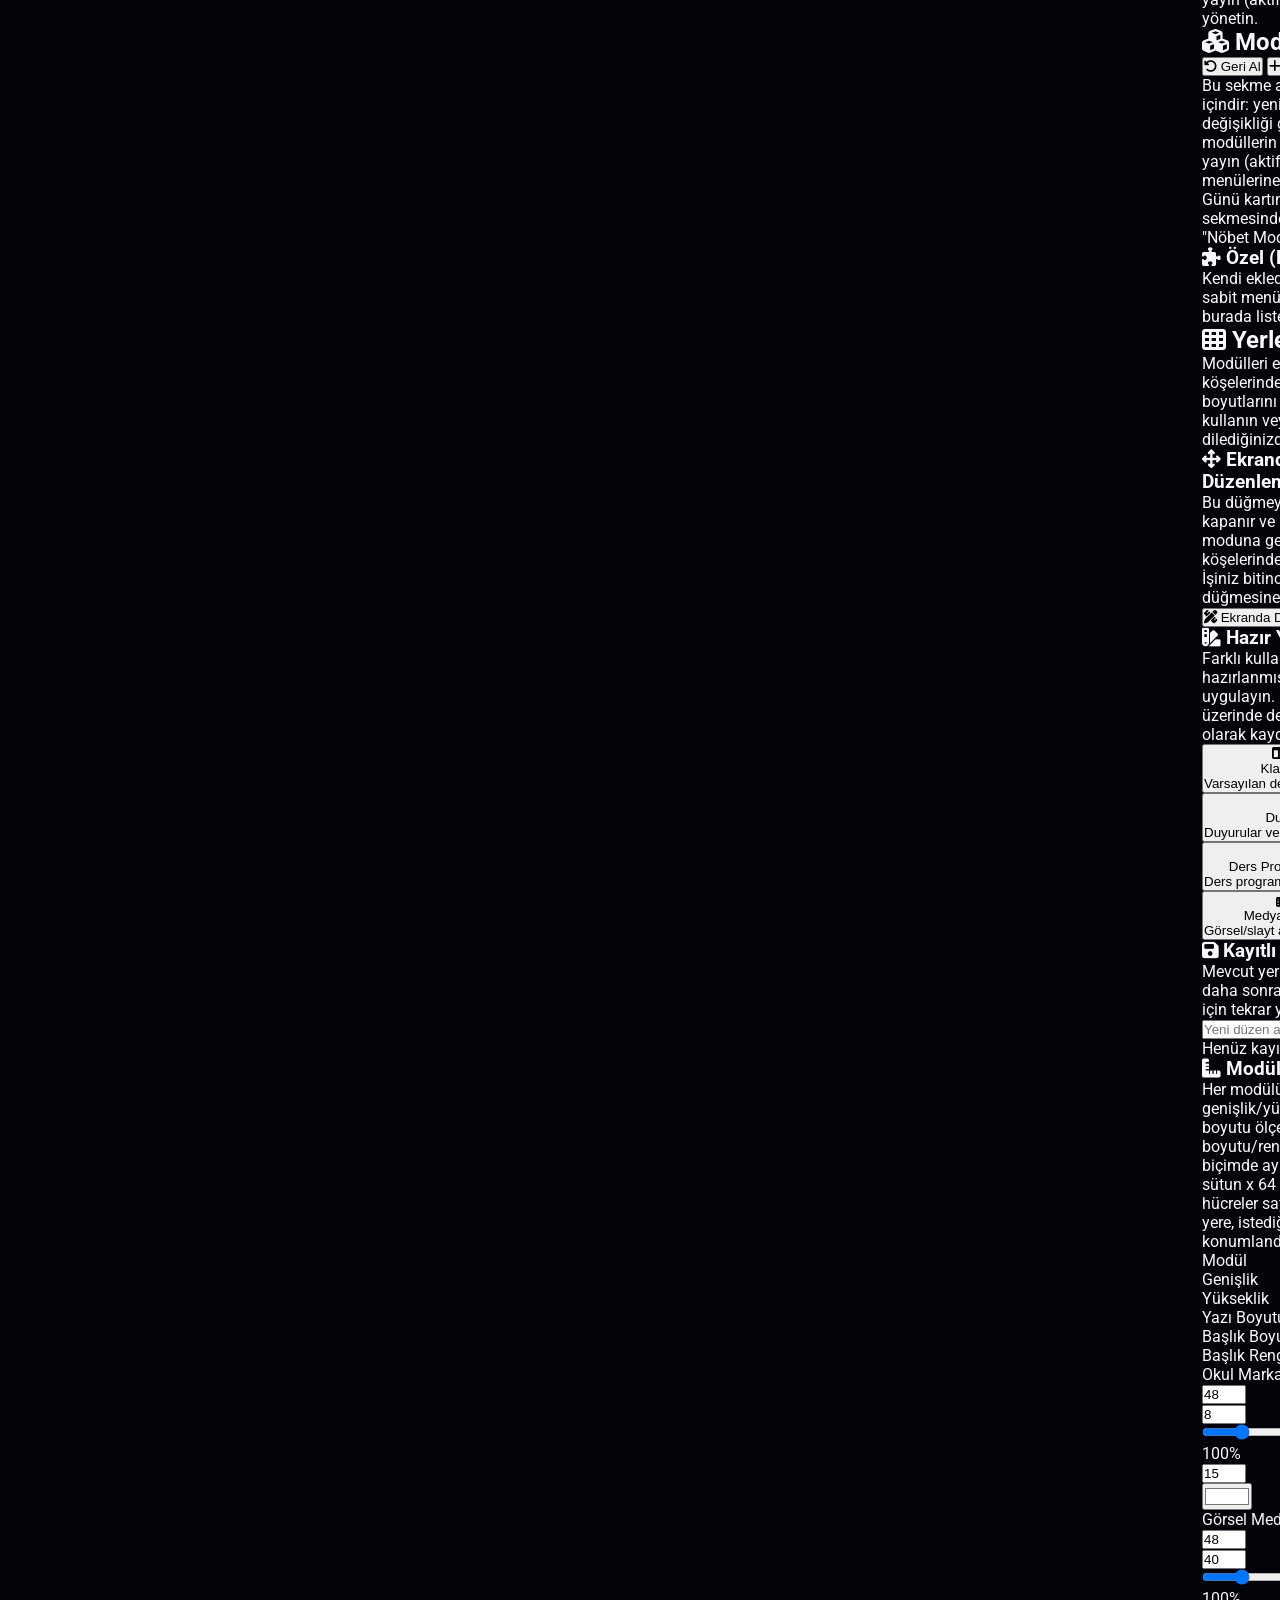
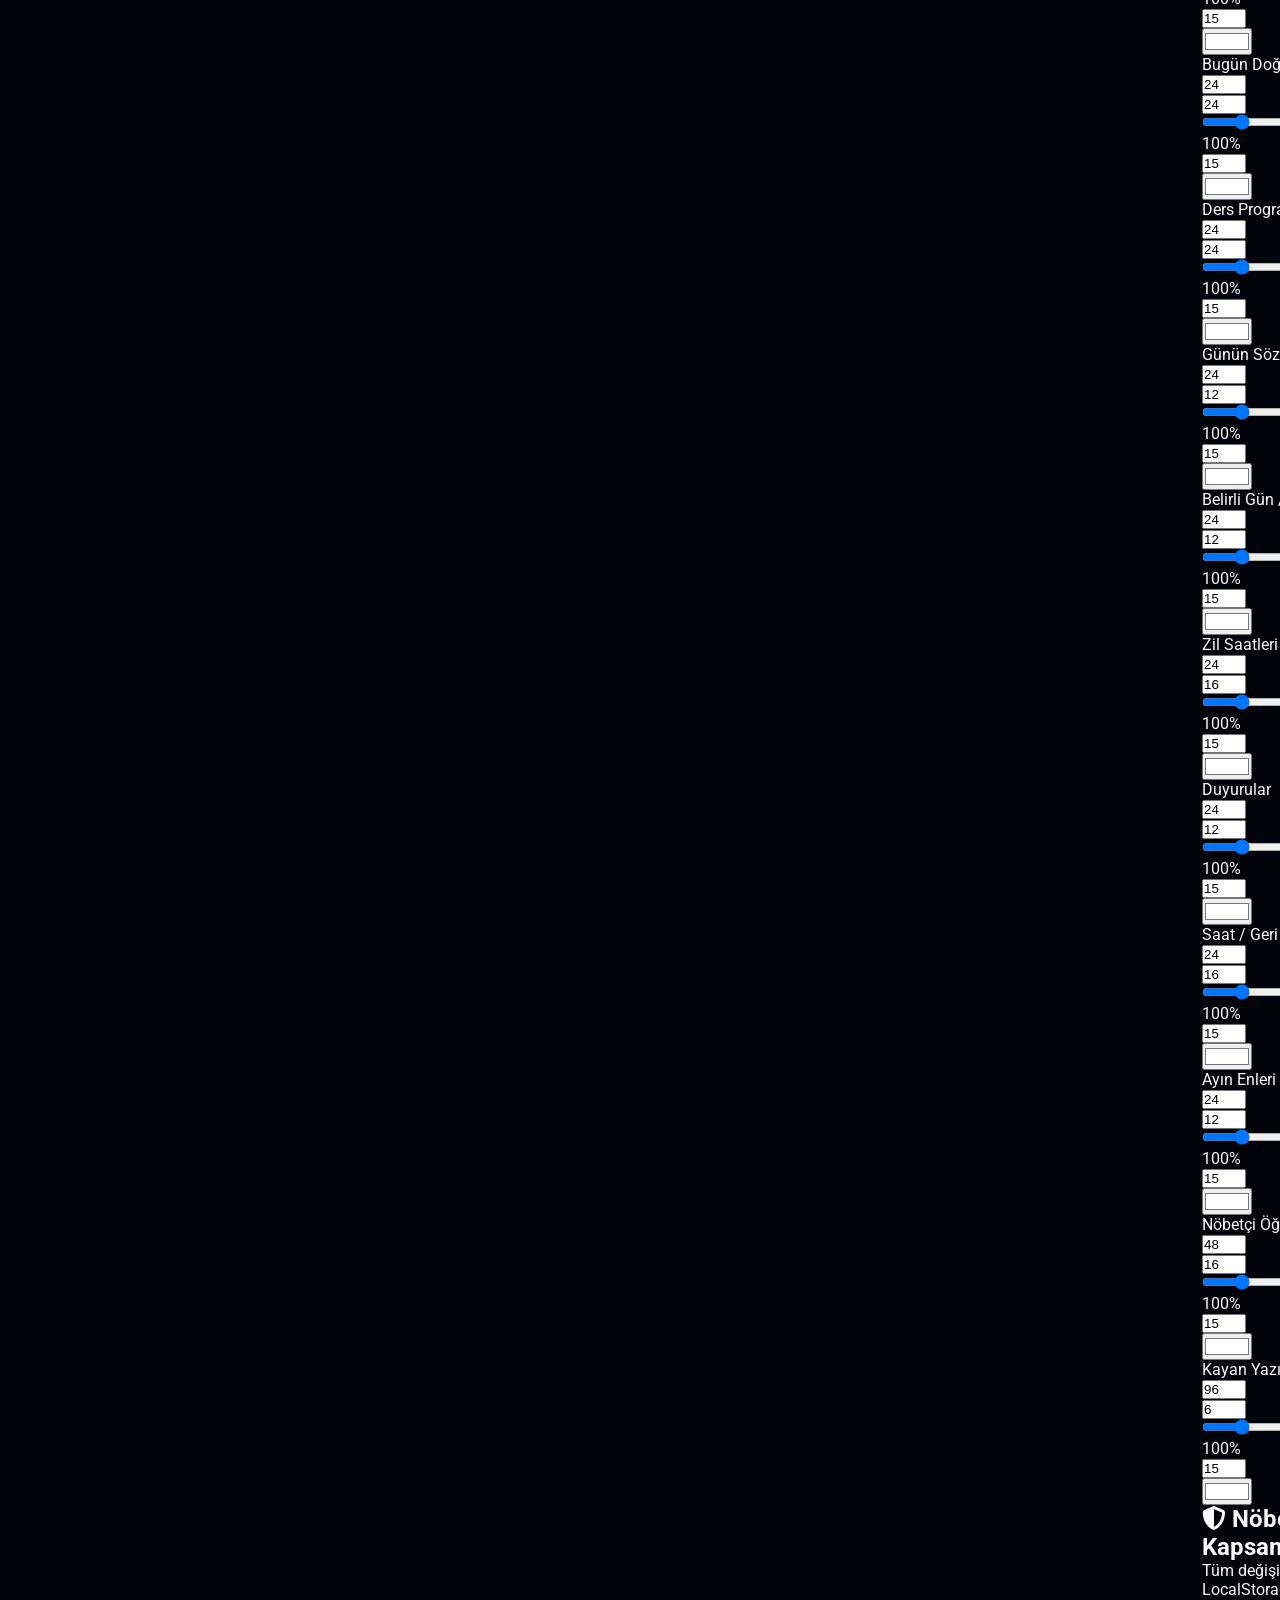
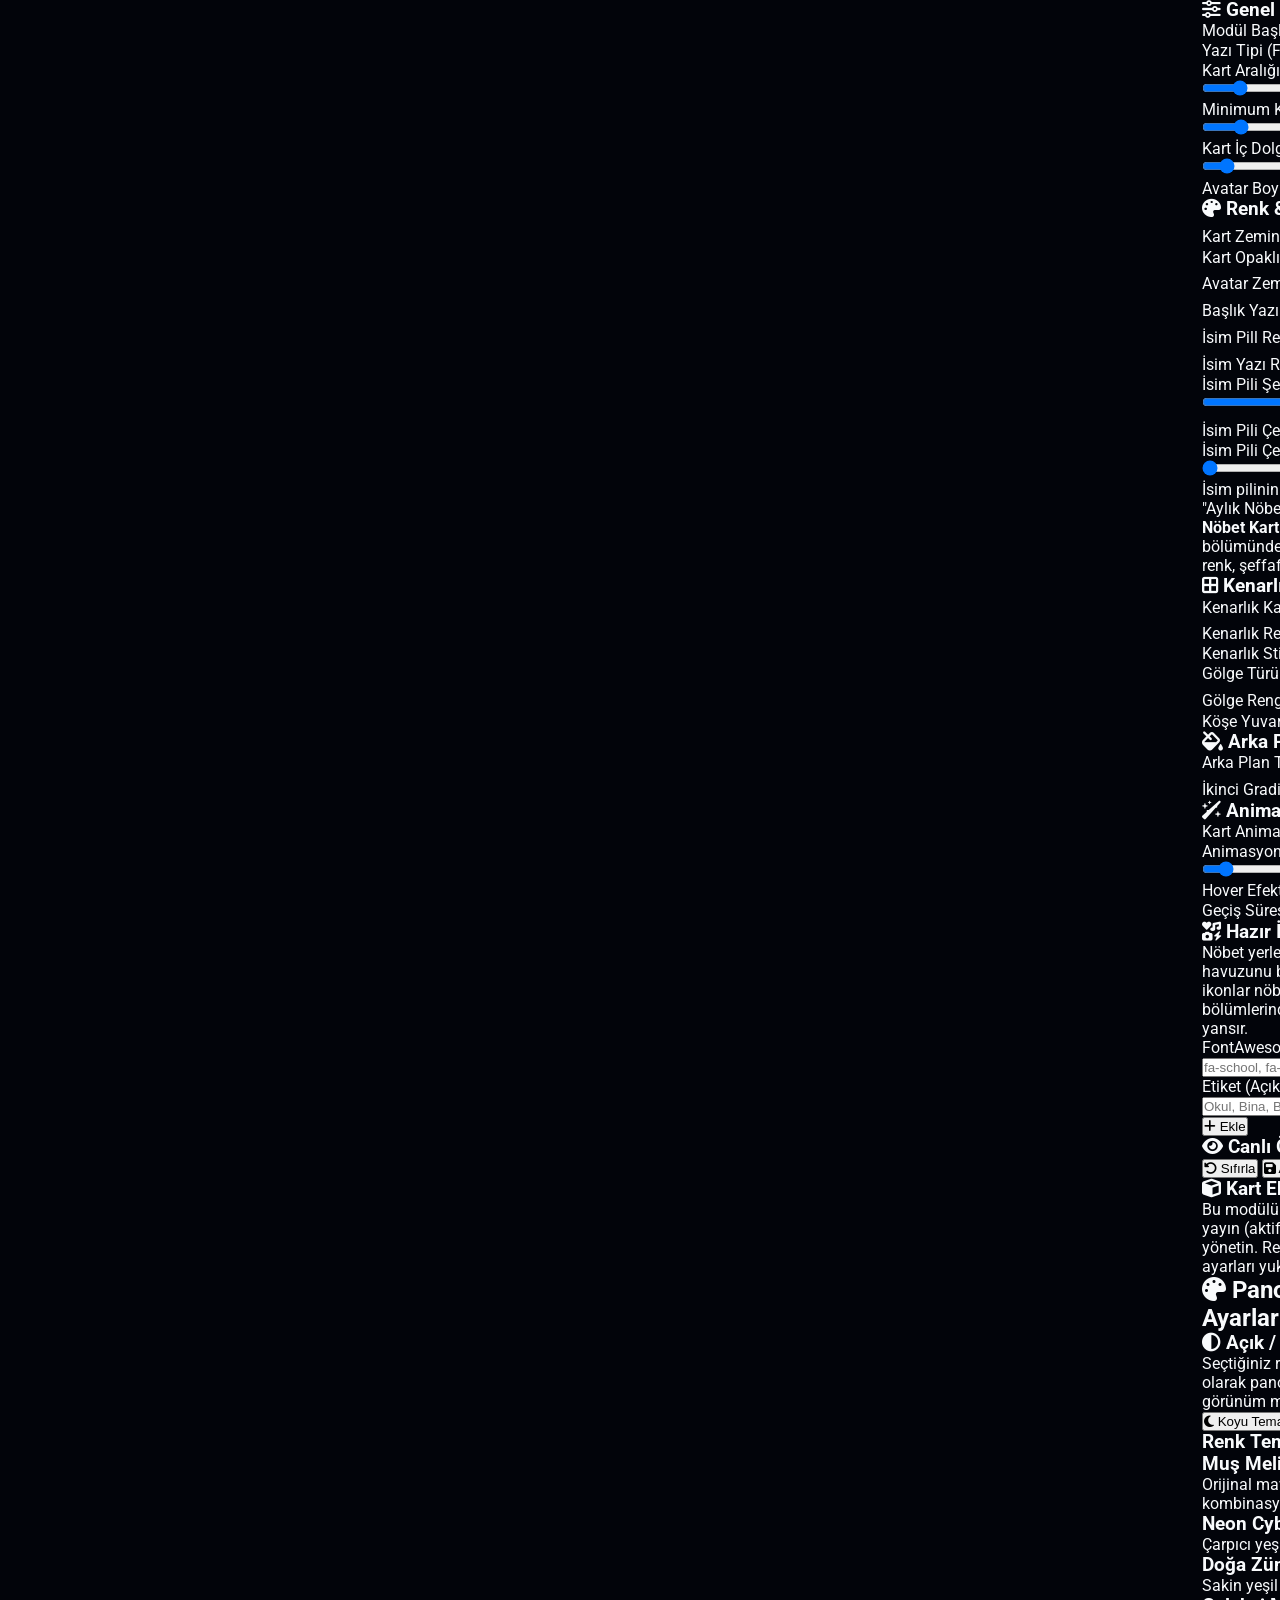
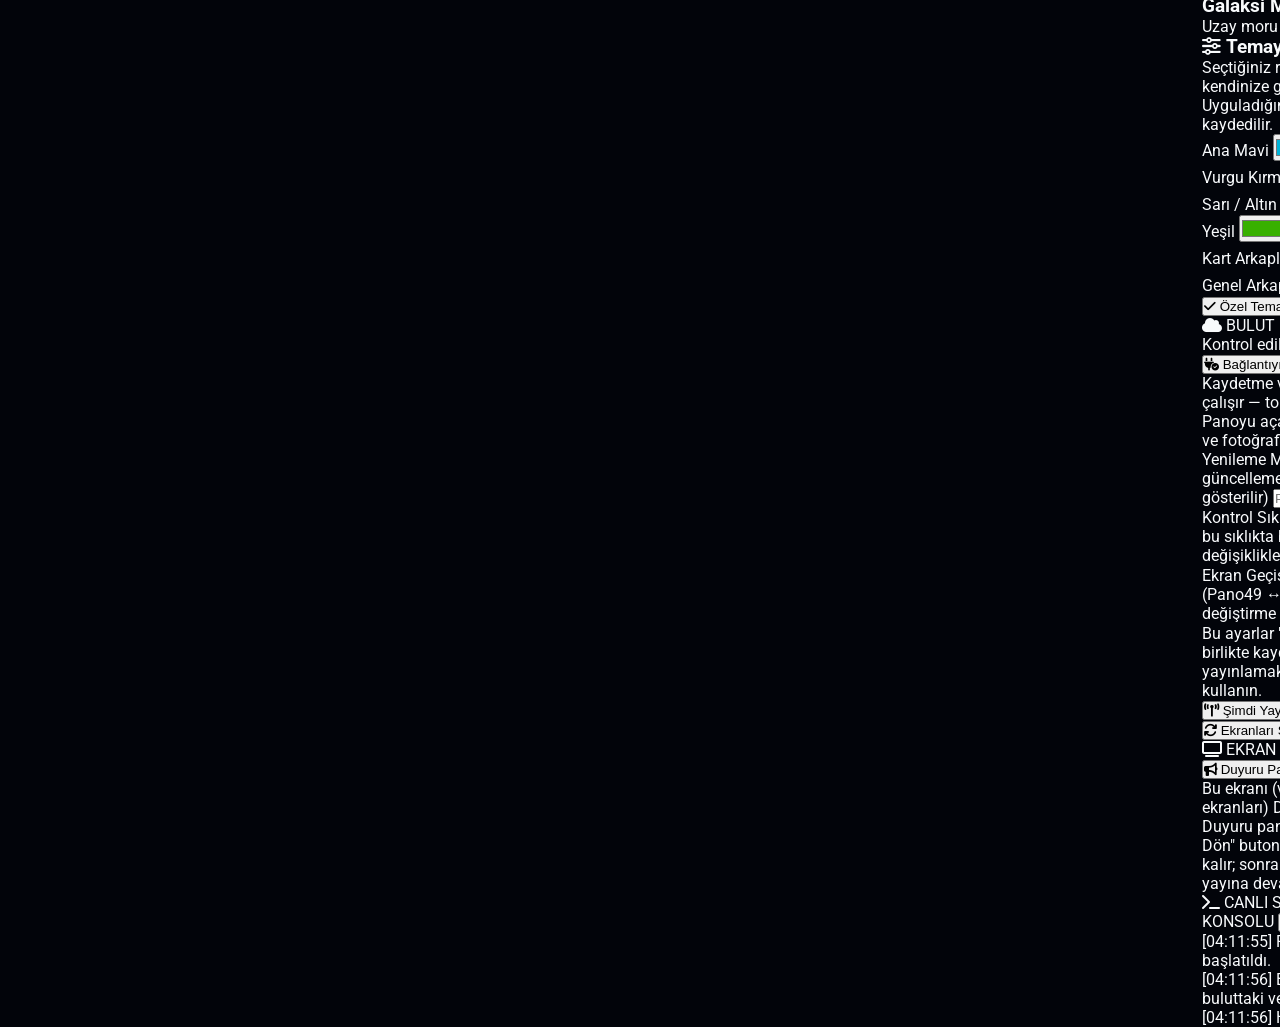
==== commit cee16a4b: "Add files via upload" ====
--- a/pano49.html
+++ b/pano49.html
@@ -2925,23 +2925,17 @@
                     <div class="mt-3 pt-3 border-t border-slate-800">
                         <label class="text-[11px] text-slate-400 mb-1 block">Yenileme Mesajı <span class="text-slate-600">(başka bir cihazdan güncelleme geldiğinde ekranda gösterilir)</span></label>
                         <input type="text" id="input-refresh-message" maxlength="120" placeholder="Panoda güncelleme var, yenileniyor..." class="w-full bg-slate-900 border border-slate-800 rounded-lg px-3 py-2 text-xs text-white">
-                        <p class="text-[10px] text-slate-500 mt-1.5">Bu mesaj, "Değişiklikleri Kaydet" ile birlikte kaydedilir. Anında (beklemeden) yayınlamak için aşağıdaki butonu kullanın.</p>
-
-                        <label class="text-[11px] text-slate-400 mb-1 mt-3 block">Bulut Kontrol Sıklığı (saniye) <span class="text-slate-600">(cihazların buluttaki güncellemeyi ne sıklıkla kontrol edeceği)</span></label>
-                        <input type="number" id="input-cloud-poll-interval" min="5" max="300" step="1" placeholder="20" class="w-full bg-slate-900 border border-slate-800 rounded-lg px-3 py-2 text-xs text-white">
-                        <p class="text-[10px] text-slate-500 mt-1.5">Düşük değer (ör. 5-10 sn) güncellemelerin diğer cihazlara daha hızlı yansımasını sağlar ama Supabase istek/bant genişliği kotasını daha hızlı tüketir. Yüksek değer (ör. 30-60 sn) kotayı korur ama güncellemeler biraz gecikmeli görünür. En az 5 saniyedir.</p>
-
-                        <label class="text-[11px] text-slate-400 mb-1 mt-3 block">Ekran Geçişi Kontrol Sıklığı (saniye) <span class="text-slate-600">(TV'nin "Duyuru Panosuna Geç" komutunu ne sıklıkla kontrol edeceği)</span></label>
-                        <input type="number" id="input-display-control-poll-interval" min="3" max="120" step="1" placeholder="5" class="w-full bg-slate-900 border border-slate-800 rounded-lg px-3 py-2 text-xs text-white">
-                        <p class="text-[10px] text-slate-500 mt-1.5">Yönetim Paneli'ndeki "Pano99'a Geç" düğmesine bastığınızda TV'nin bunu ne kadar hızlı fark edeceğini belirler. Düşük değer daha hızlı geçiş sağlar ama daha sık kontrol eder. En az 3 saniyedir.</p>
-
+                        <label class="text-[11px] text-slate-400 mb-1 block mt-2">Veri Kontrol Sıklığı (saniye) <span class="text-slate-600">(cihazlar buluta bu sıklıkta bakar; düşürürseniz değişiklikler daha hızlı yansır)</span></label>
+                        <input type="number" id="input-poll-interval" min="5" max="300" step="1" placeholder="15" class="w-full bg-slate-900 border border-slate-800 rounded-lg px-3 py-2 text-xs text-white">
+                        <label class="text-[11px] text-slate-400 mb-1 block mt-2">Ekran Geçişi Kontrol Sıklığı (saniye) <span class="text-slate-600">(Pano49 ↔ Pano99 arası uzaktan ekran değiştirme kontrolü)</span></label>
+                        <input type="number" id="input-display-switch-poll" min="3" max="300" step="1" placeholder="5" class="w-full bg-slate-900 border border-slate-800 rounded-lg px-3 py-2 text-xs text-white">
+                        <p class="text-[10px] text-slate-500 mt-1.5">Bu ayarlar "Değişiklikleri Kaydet" ile birlikte kaydedilir. Anında (beklemeden) yayınlamak için aşağıdaki butonu kullanın.</p>
                         <button class="w-full mt-2 px-4 py-2 bg-cyan-600 hover:bg-cyan-700 text-white font-bold rounded-lg text-xs flex items-center justify-center gap-2" onclick="publishNow()">
                             <i class="fa-solid fa-broadcast-tower"></i> Şimdi Yayınla (Tüm Cihazlara Gönder)
                         </button>
-                        <button class="w-full mt-2 px-4 py-2 bg-slate-700 hover:bg-slate-600 text-white font-bold rounded-lg text-xs flex items-center justify-center gap-2" onclick="manualRefreshDisplayScreens()">
-                            <i class="fa-solid fa-rotate"></i> TV'yi Şimdi Yenile
+                        <button class="w-full mt-2 px-4 py-2 bg-teal-700 hover:bg-teal-800 text-white font-bold rounded-lg text-xs flex items-center justify-center gap-2" onclick="forceRefreshDisplays()" title="İçerikte değişiklik olmasa bile TV/kiosk ekranlarını uzaktan yeniler">
+                            <i class="fa-solid fa-arrows-rotate"></i> Ekranları Şimdi Yenile
                         </button>
-                        <p class="text-[10px] text-slate-500 mt-1.5">Bu düğme kaydetme yapmaz, sadece açık olan TV/ekranları anında yeniler (yayınla ile buluta ZATEN gönderilmiş bir değişikliği hemen göstermek için, ya da bir ekranın takılı kalması durumunda kullanışlıdır). Yönetim Paneli'ni açık tutan cihazları etkilemez.</p>
                     </div>
                 </div>
 
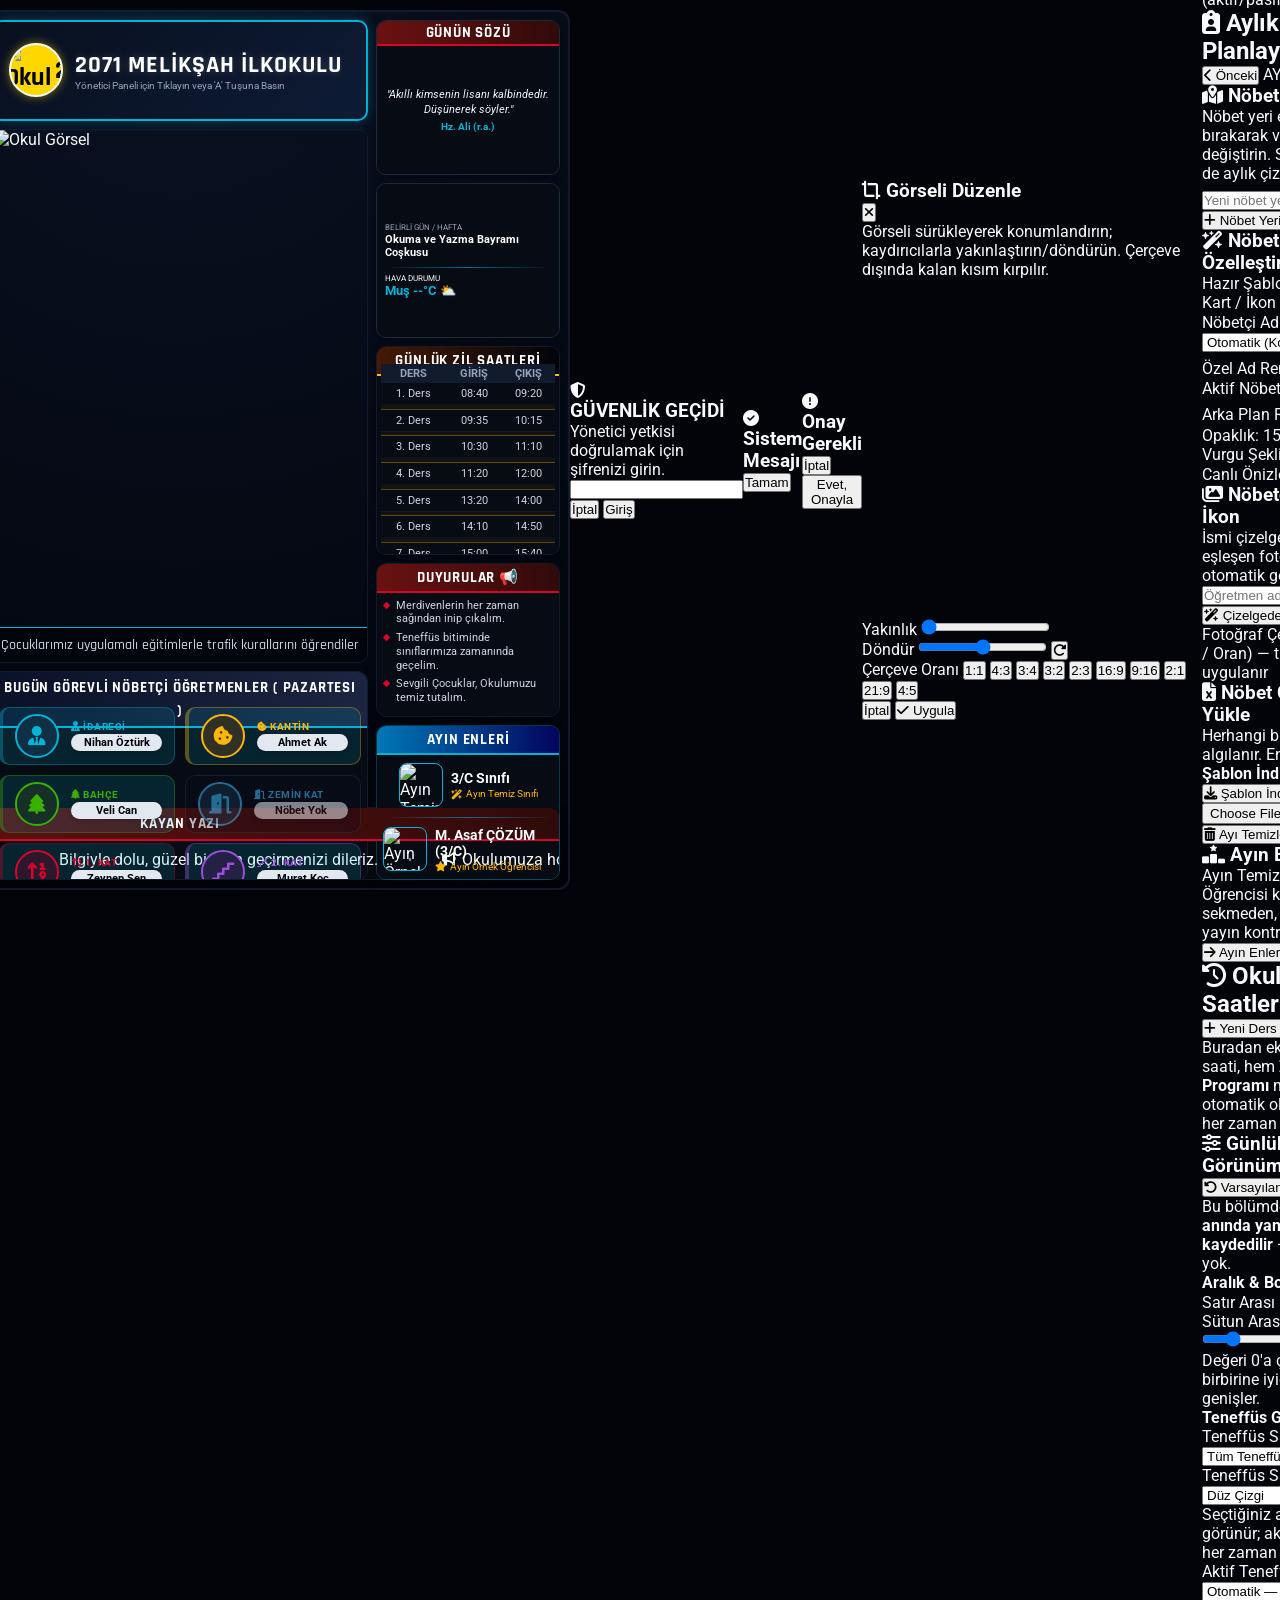
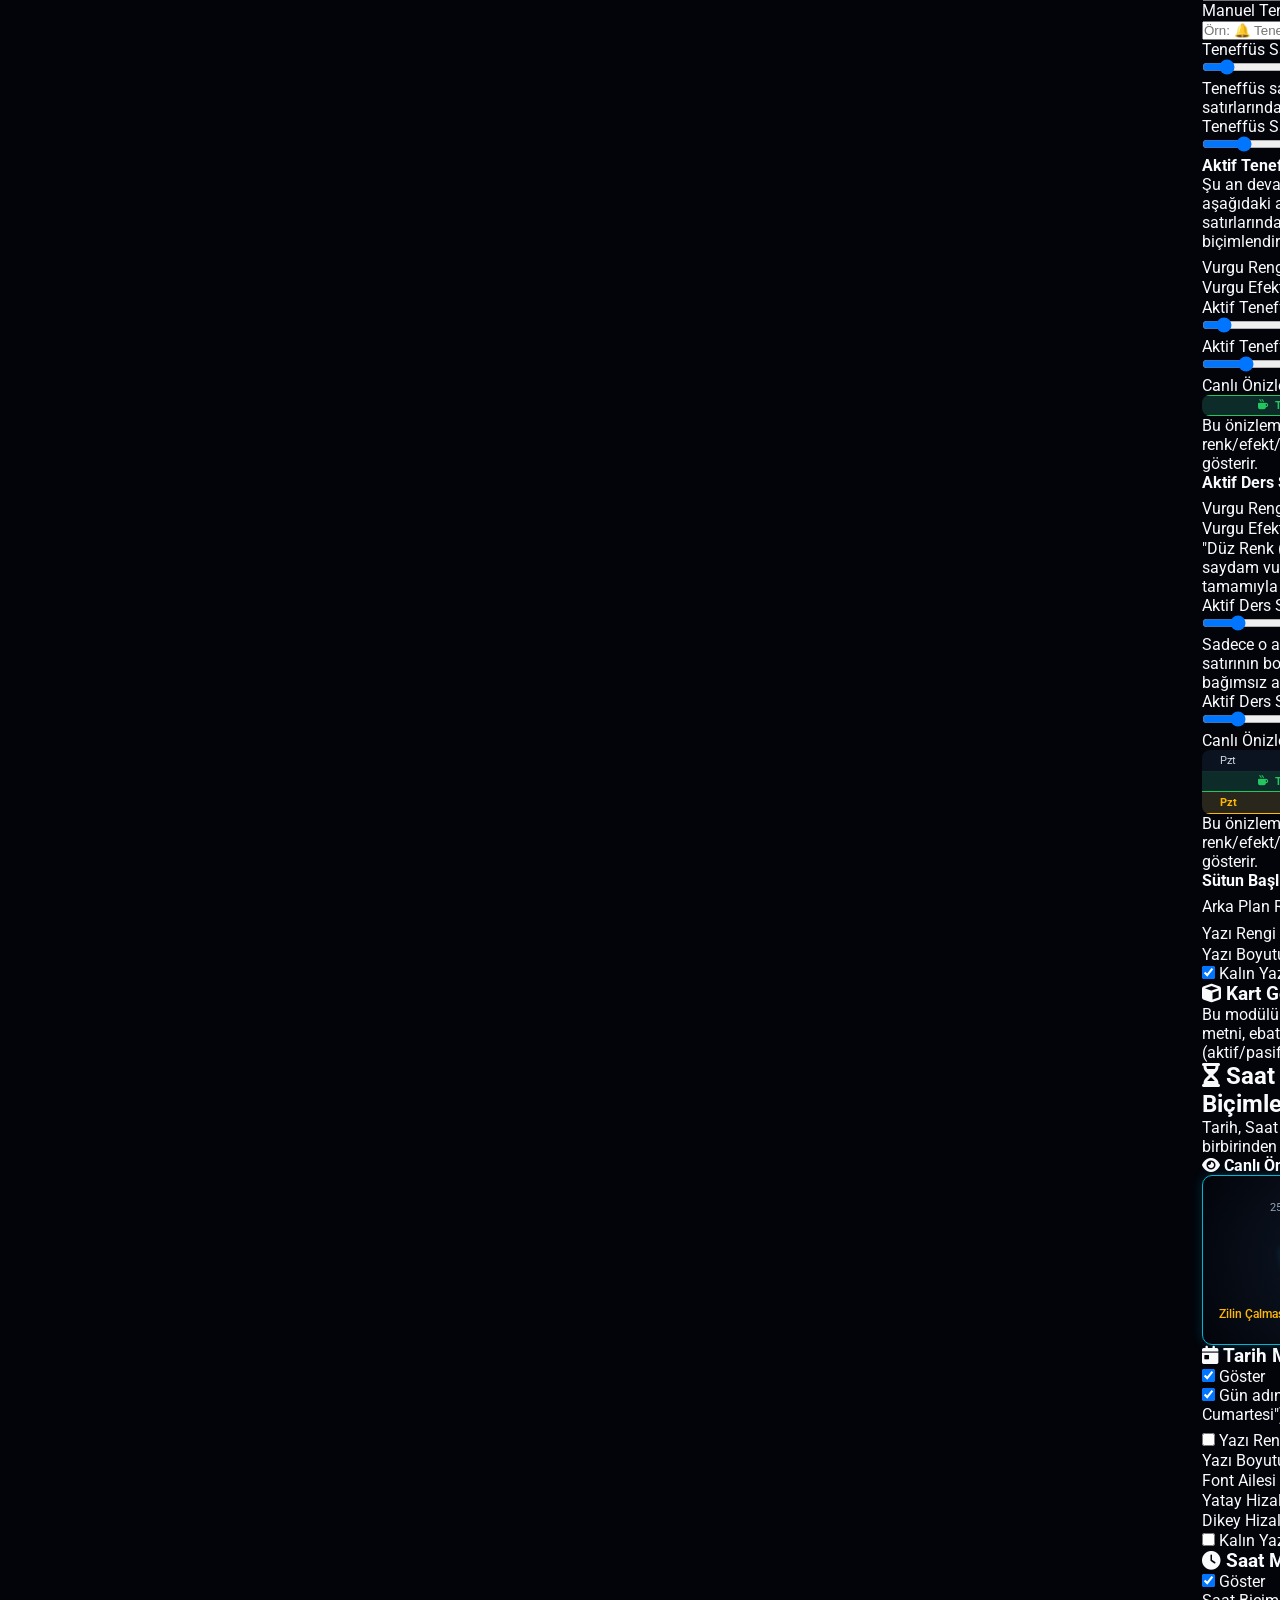
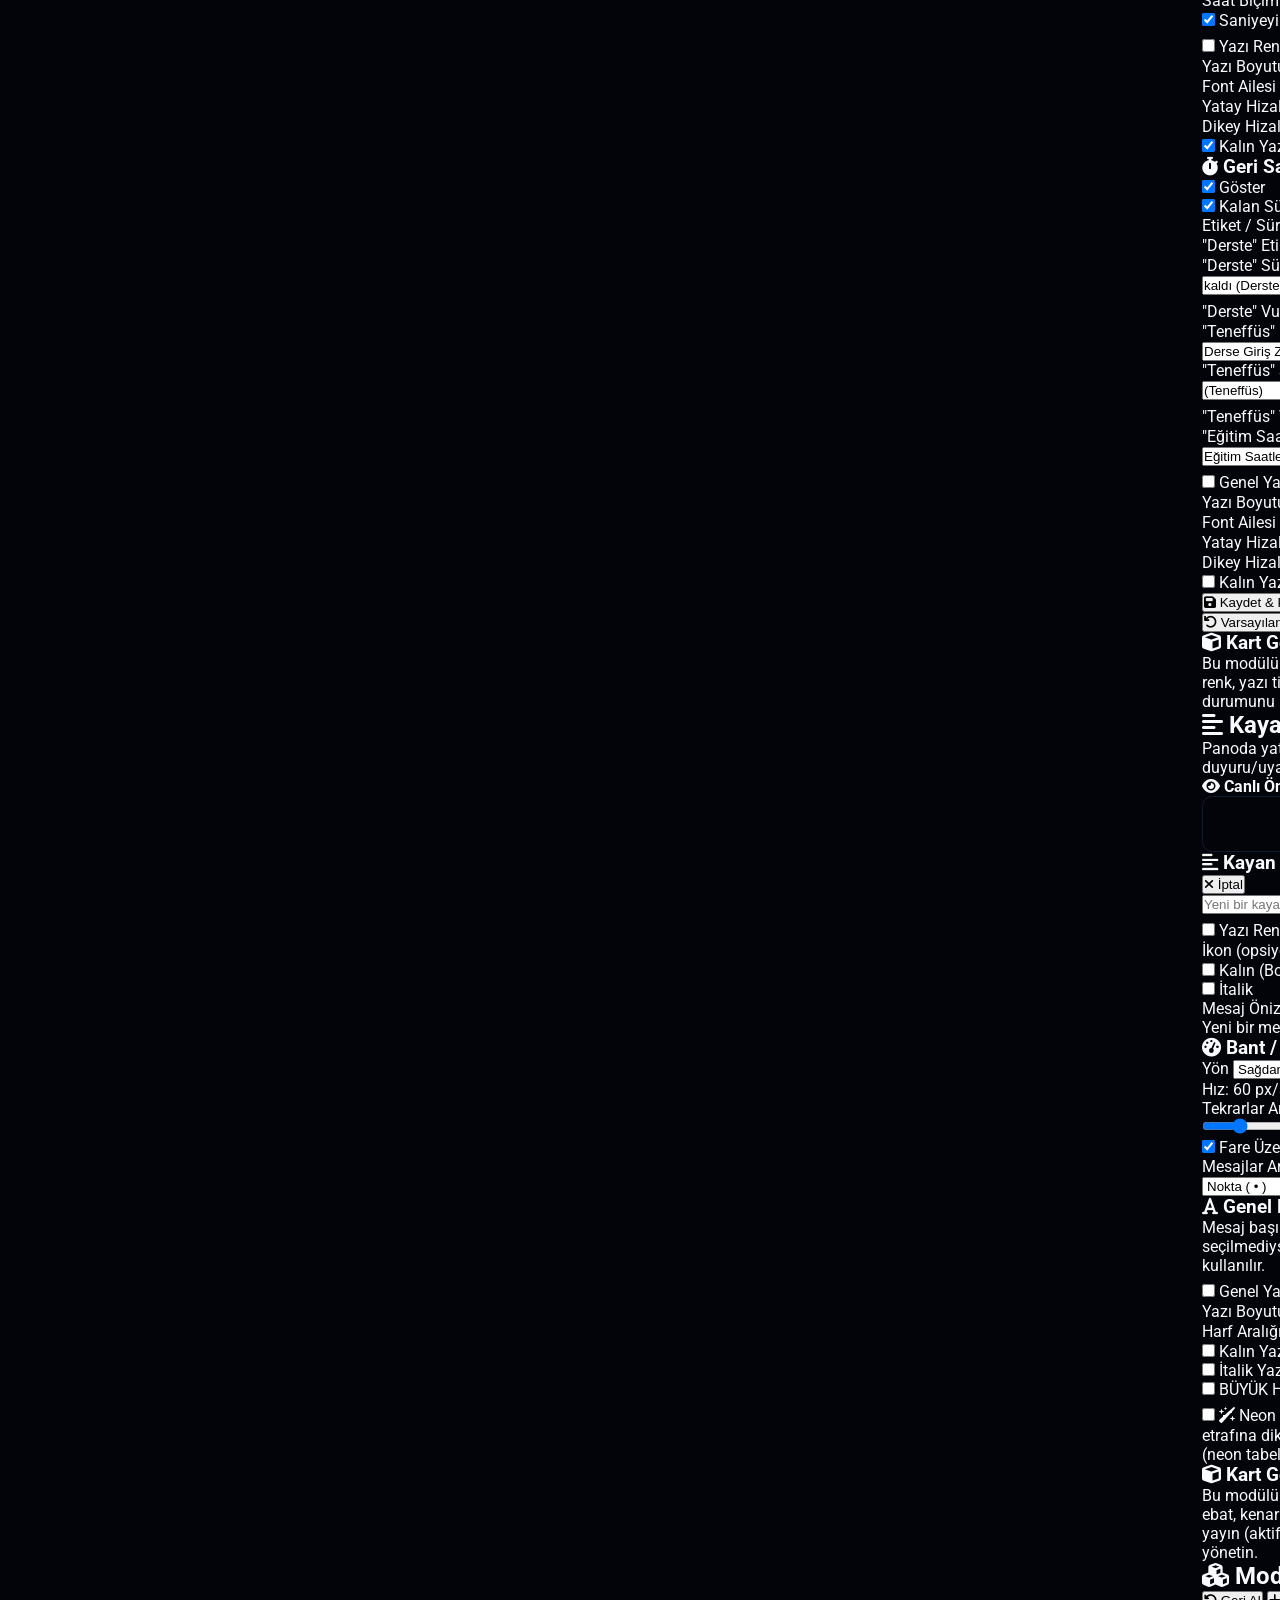
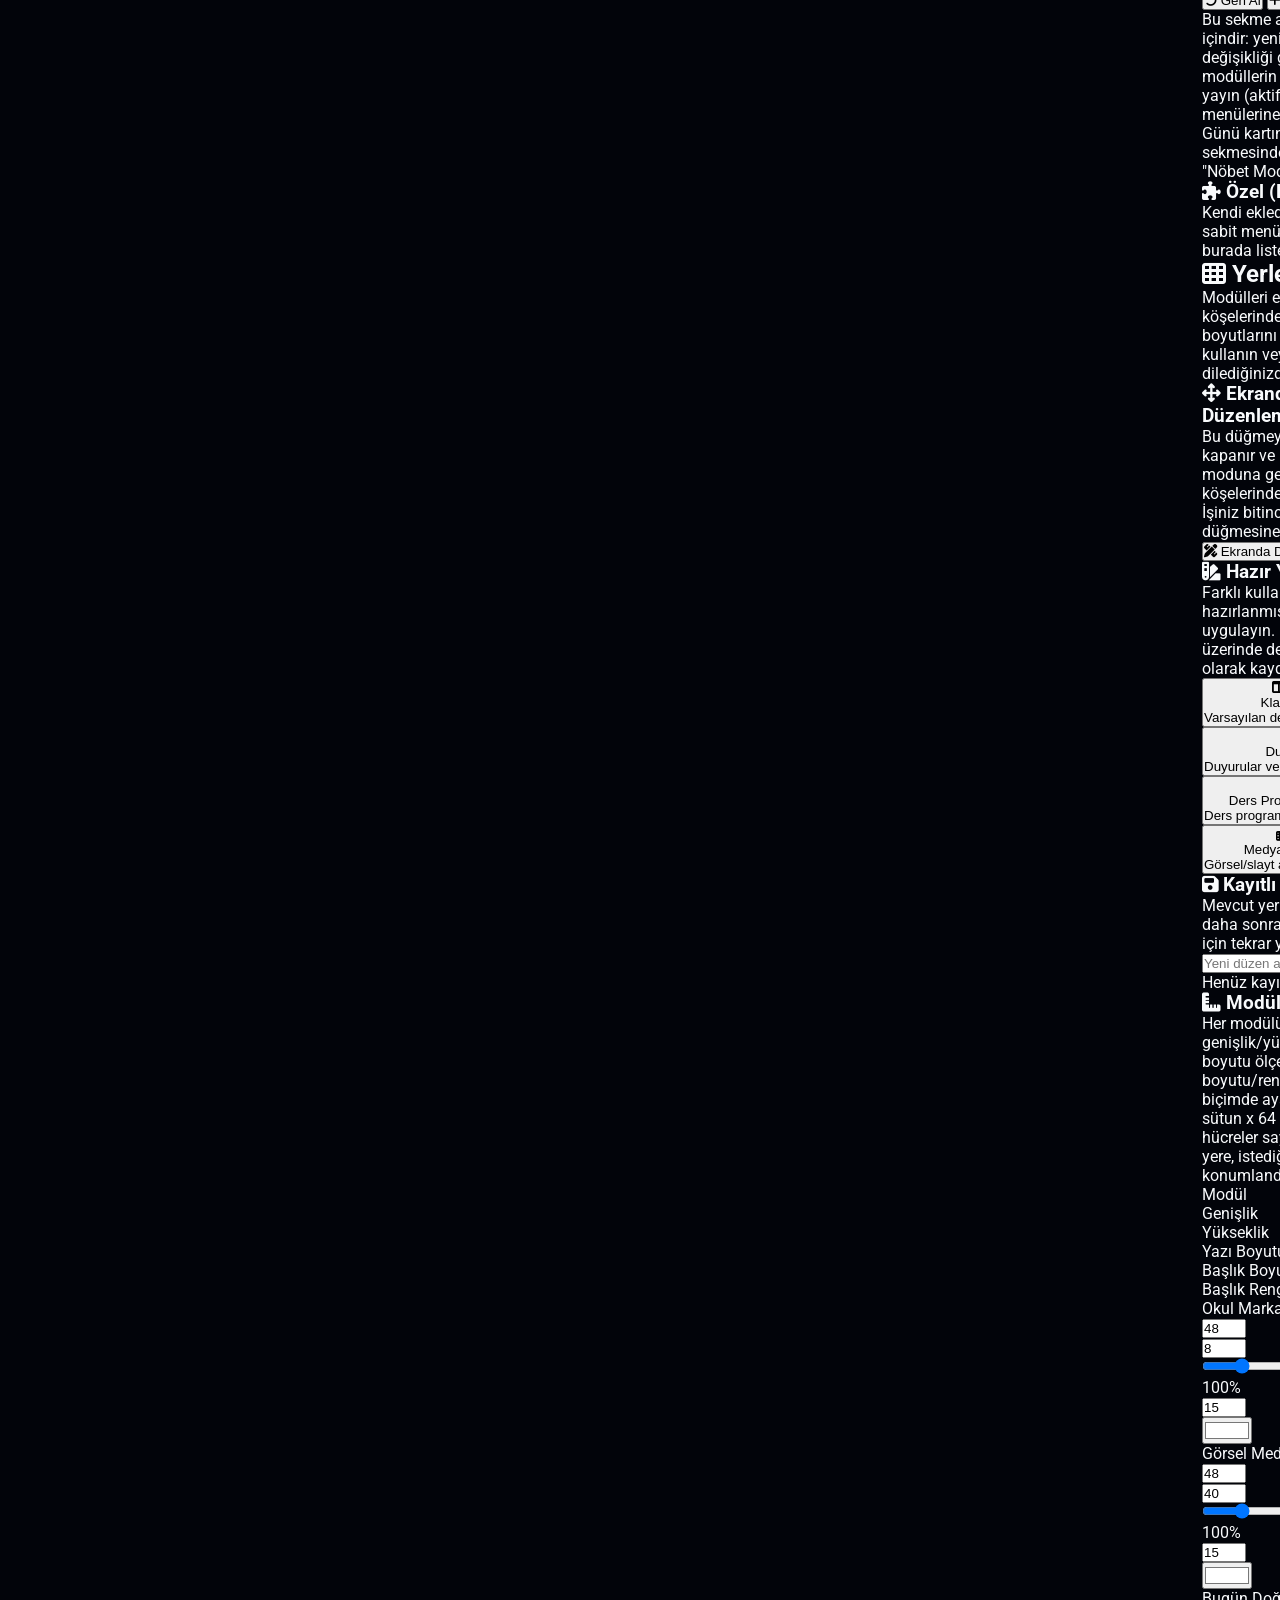
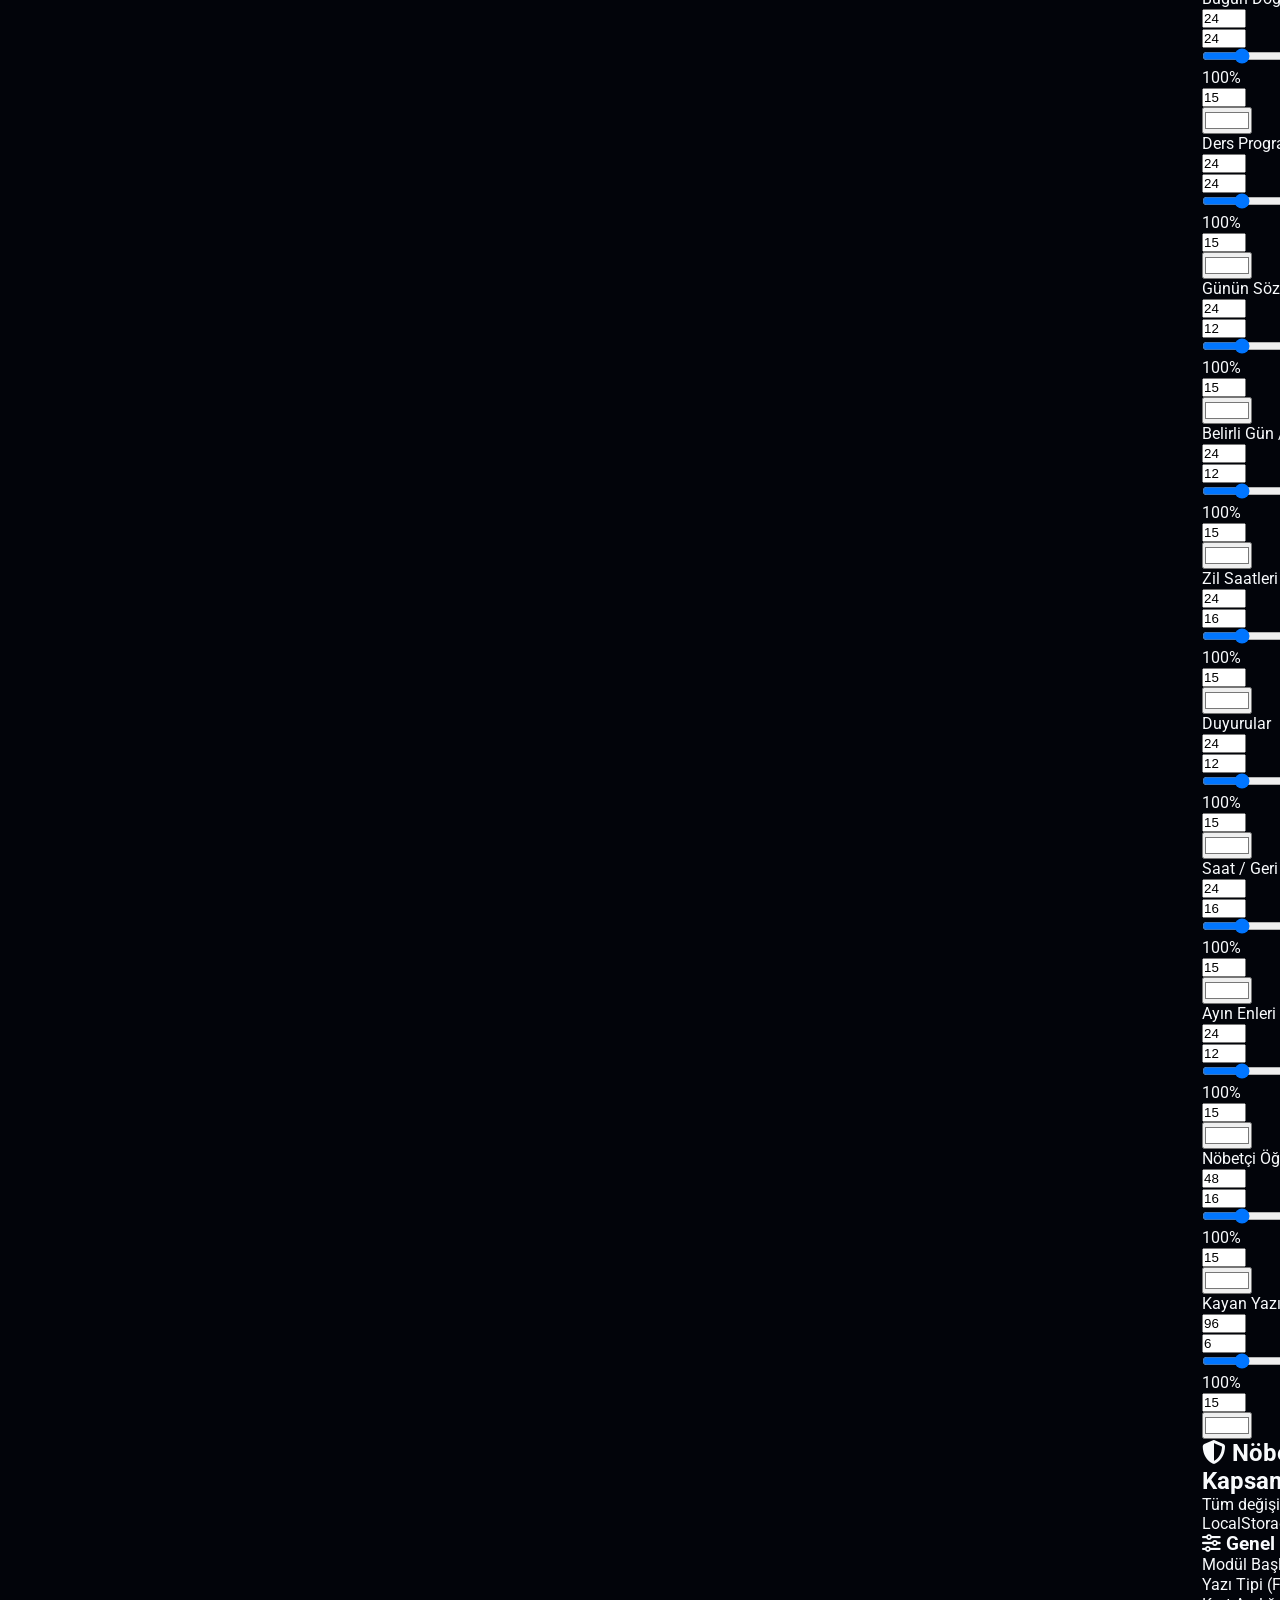
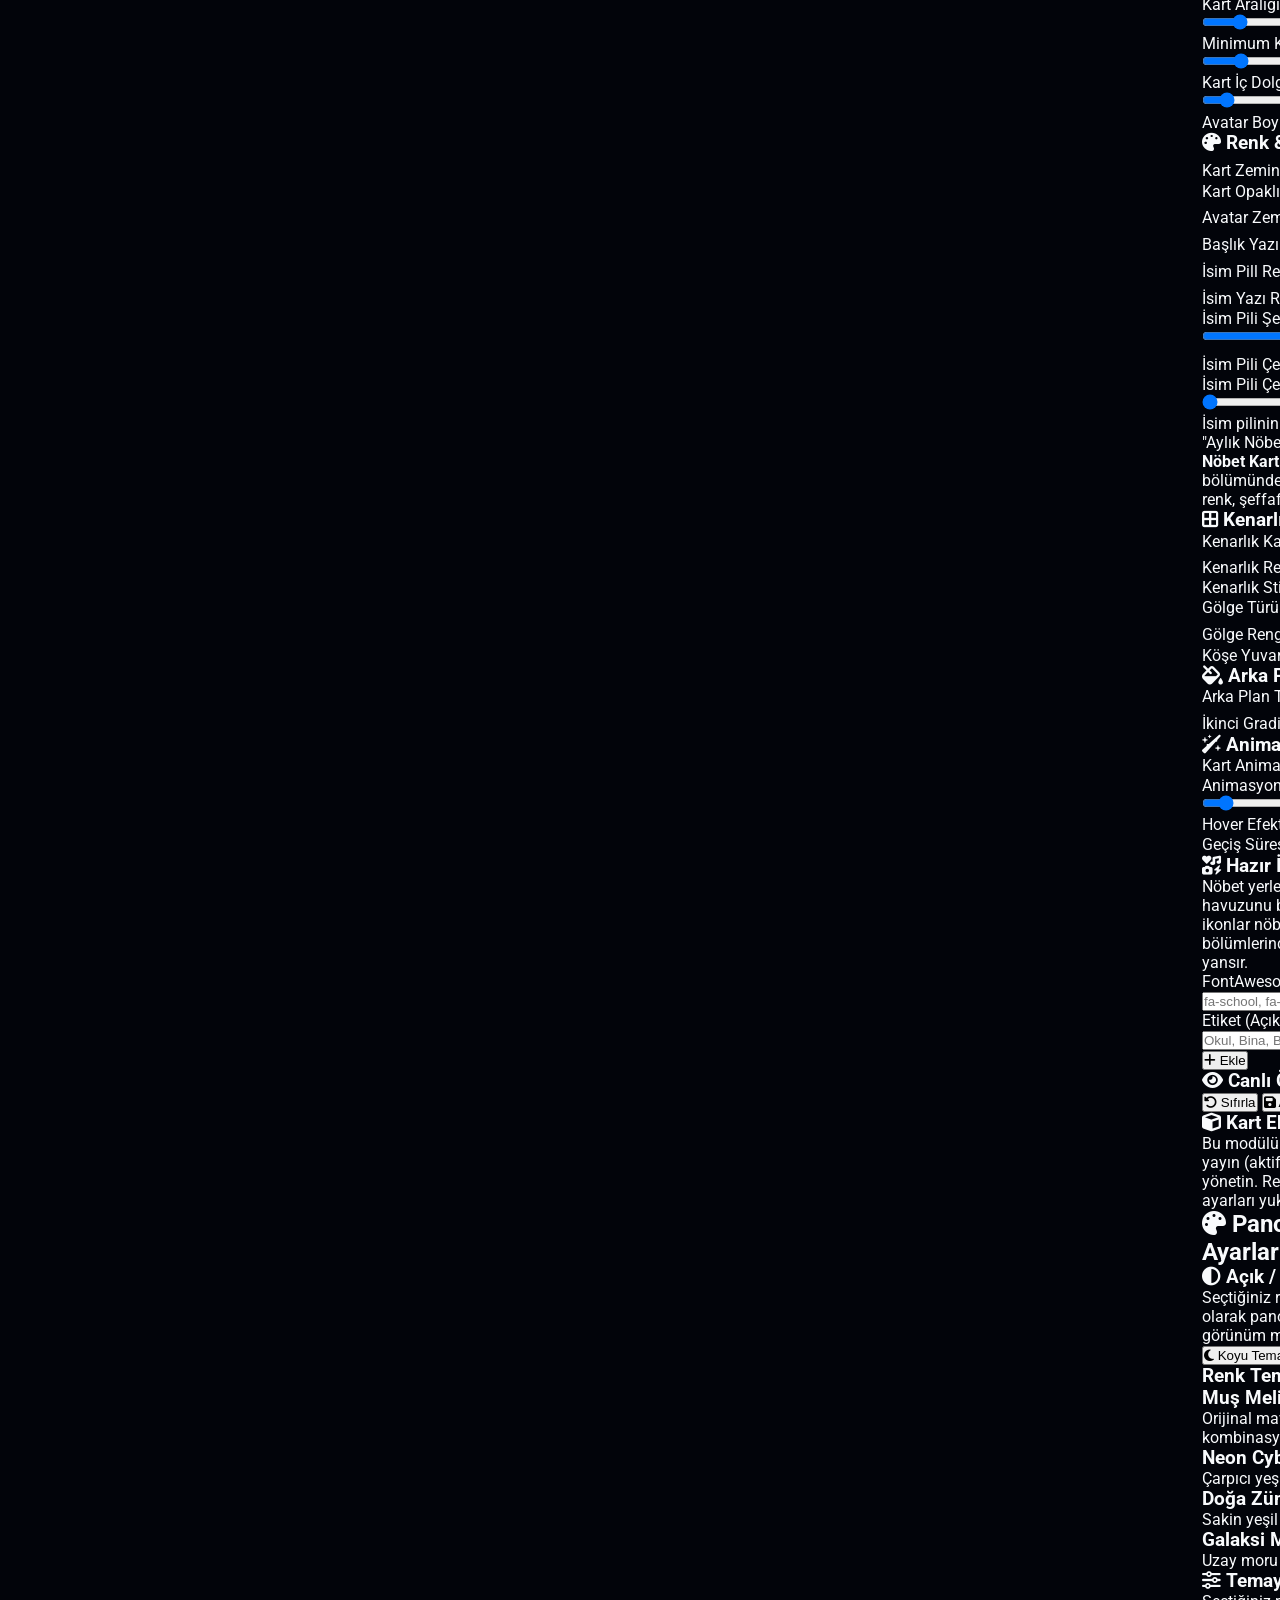
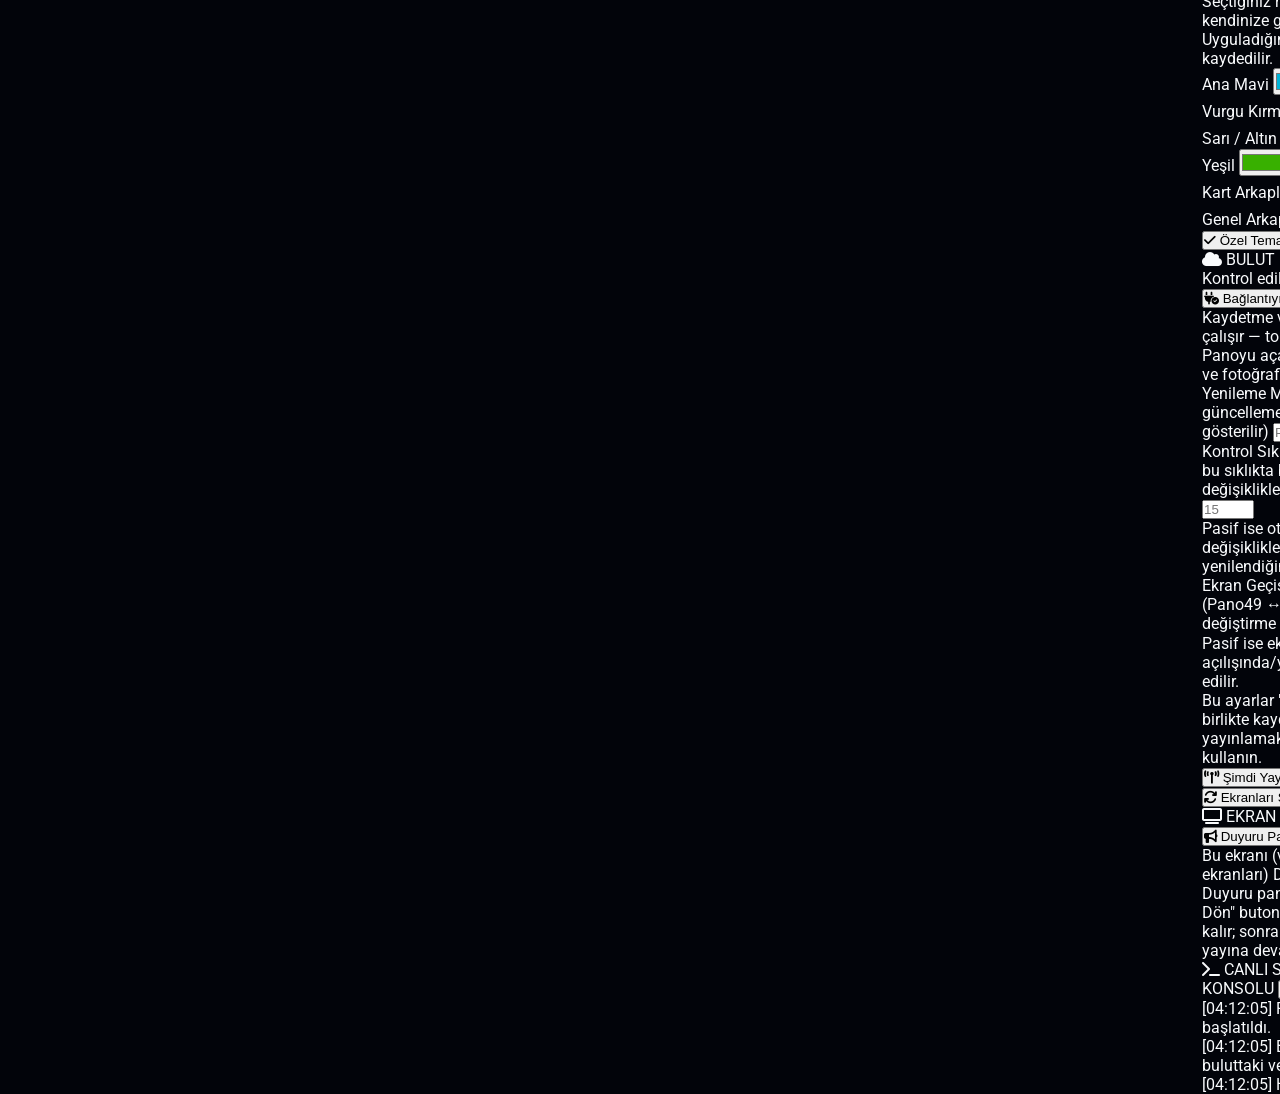
==== commit d284263a: "Add files via upload" ====
--- a/pano49.html
+++ b/pano49.html
@@ -2925,10 +2925,24 @@
                     <div class="mt-3 pt-3 border-t border-slate-800">
                         <label class="text-[11px] text-slate-400 mb-1 block">Yenileme Mesajı <span class="text-slate-600">(başka bir cihazdan güncelleme geldiğinde ekranda gösterilir)</span></label>
                         <input type="text" id="input-refresh-message" maxlength="120" placeholder="Panoda güncelleme var, yenileniyor..." class="w-full bg-slate-900 border border-slate-800 rounded-lg px-3 py-2 text-xs text-white">
-                        <label class="text-[11px] text-slate-400 mb-1 block mt-2">Veri Kontrol Sıklığı (saniye) <span class="text-slate-600">(cihazlar buluta bu sıklıkta bakar; düşürürseniz değişiklikler daha hızlı yansır)</span></label>
-                        <input type="number" id="input-poll-interval" min="5" max="300" step="1" placeholder="15" class="w-full bg-slate-900 border border-slate-800 rounded-lg px-3 py-2 text-xs text-white">
-                        <label class="text-[11px] text-slate-400 mb-1 block mt-2">Ekran Geçişi Kontrol Sıklığı (saniye) <span class="text-slate-600">(Pano49 ↔ Pano99 arası uzaktan ekran değiştirme kontrolü)</span></label>
-                        <input type="number" id="input-display-switch-poll" min="3" max="300" step="1" placeholder="5" class="w-full bg-slate-900 border border-slate-800 rounded-lg px-3 py-2 text-xs text-white">
+                        <label class="text-[11px] text-slate-400 mb-1 flex items-center justify-between mt-2">
+                            <span>Veri Kontrol Sıklığı (saniye) <span class="text-slate-600">(cihazlar buluta bu sıklıkta bakar; düşürürseniz değişiklikler daha hızlı yansır)</span></span>
+                            <label class="flex items-center gap-1.5 ml-2 shrink-0 cursor-pointer select-none normal-case font-normal">
+                                <input type="checkbox" id="input-poll-interval-enabled" checked onchange="document.getElementById('input-poll-interval').disabled = !this.checked" class="cursor-pointer">
+                                <span class="text-slate-400">Aktif</span>
+                            </label>
+                        </label>
+                        <input type="number" id="input-poll-interval" min="5" max="300" step="1" placeholder="15" class="w-full bg-slate-900 border border-slate-800 rounded-lg px-3 py-2 text-xs text-white disabled:opacity-40 disabled:cursor-not-allowed">
+                        <p class="text-[10px] text-slate-600 mt-0.5">Pasif ise otomatik kontrol yapılmaz; değişiklikler yalnızca sayfa manuel yenilendiğinde (F5) görünür.</p>
+                        <label class="text-[11px] text-slate-400 mb-1 flex items-center justify-between mt-2">
+                            <span>Ekran Geçişi Kontrol Sıklığı (saniye) <span class="text-slate-600">(Pano49 ↔ Pano99 arası uzaktan ekran değiştirme kontrolü)</span></span>
+                            <label class="flex items-center gap-1.5 ml-2 shrink-0 cursor-pointer select-none normal-case font-normal">
+                                <input type="checkbox" id="input-display-switch-poll-enabled" checked onchange="document.getElementById('input-display-switch-poll').disabled = !this.checked" class="cursor-pointer">
+                                <span class="text-slate-400">Aktif</span>
+                            </label>
+                        </label>
+                        <input type="number" id="input-display-switch-poll" min="3" max="300" step="1" placeholder="5" class="w-full bg-slate-900 border border-slate-800 rounded-lg px-3 py-2 text-xs text-white disabled:opacity-40 disabled:cursor-not-allowed">
+                        <p class="text-[10px] text-slate-600 mt-0.5">Pasif ise ekran geçişi yalnızca sayfa açılışında/yenilendiğinde bir kez kontrol edilir.</p>
                         <p class="text-[10px] text-slate-500 mt-1.5">Bu ayarlar "Değişiklikleri Kaydet" ile birlikte kaydedilir. Anında (beklemeden) yayınlamak için aşağıdaki butonu kullanın.</p>
                         <button class="w-full mt-2 px-4 py-2 bg-cyan-600 hover:bg-cyan-700 text-white font-bold rounded-lg text-xs flex items-center justify-center gap-2" onclick="publishNow()">
                             <i class="fa-solid fa-broadcast-tower"></i> Şimdi Yayınla (Tüm Cihazlara Gönder)
